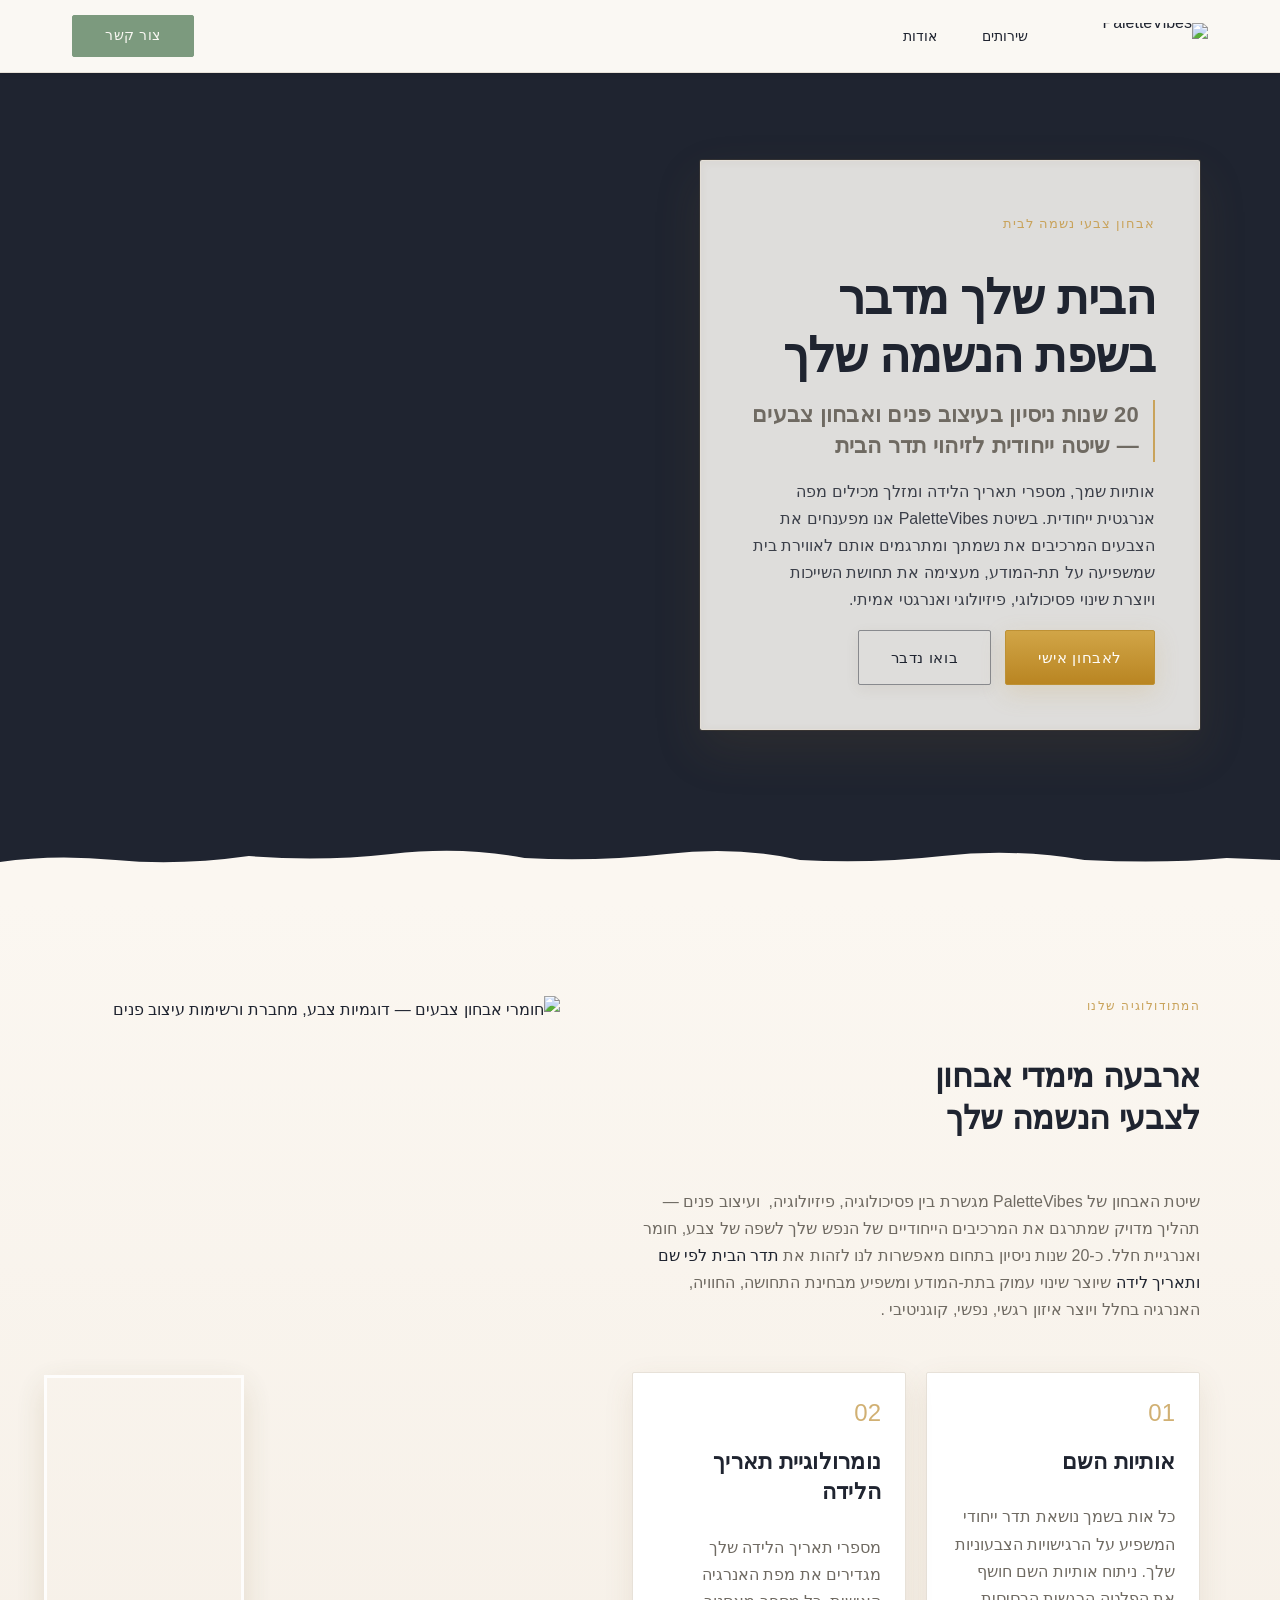
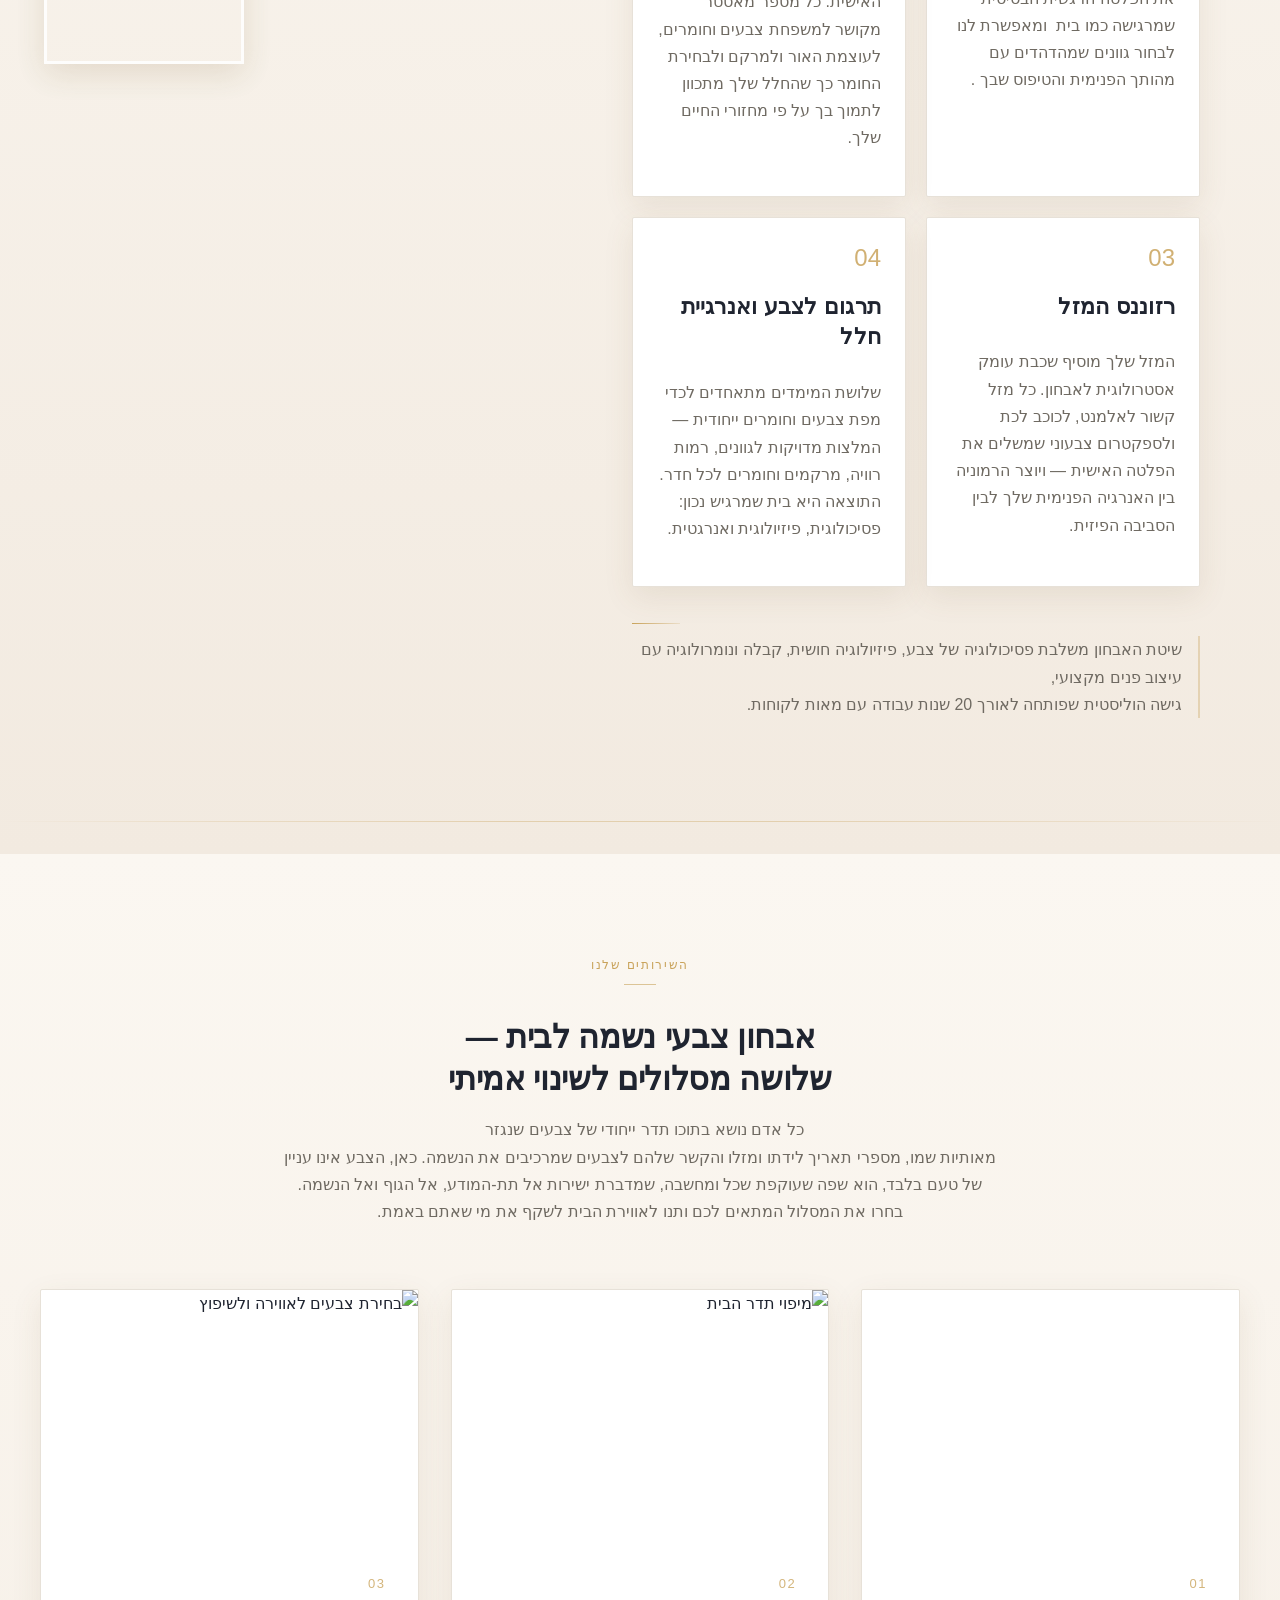
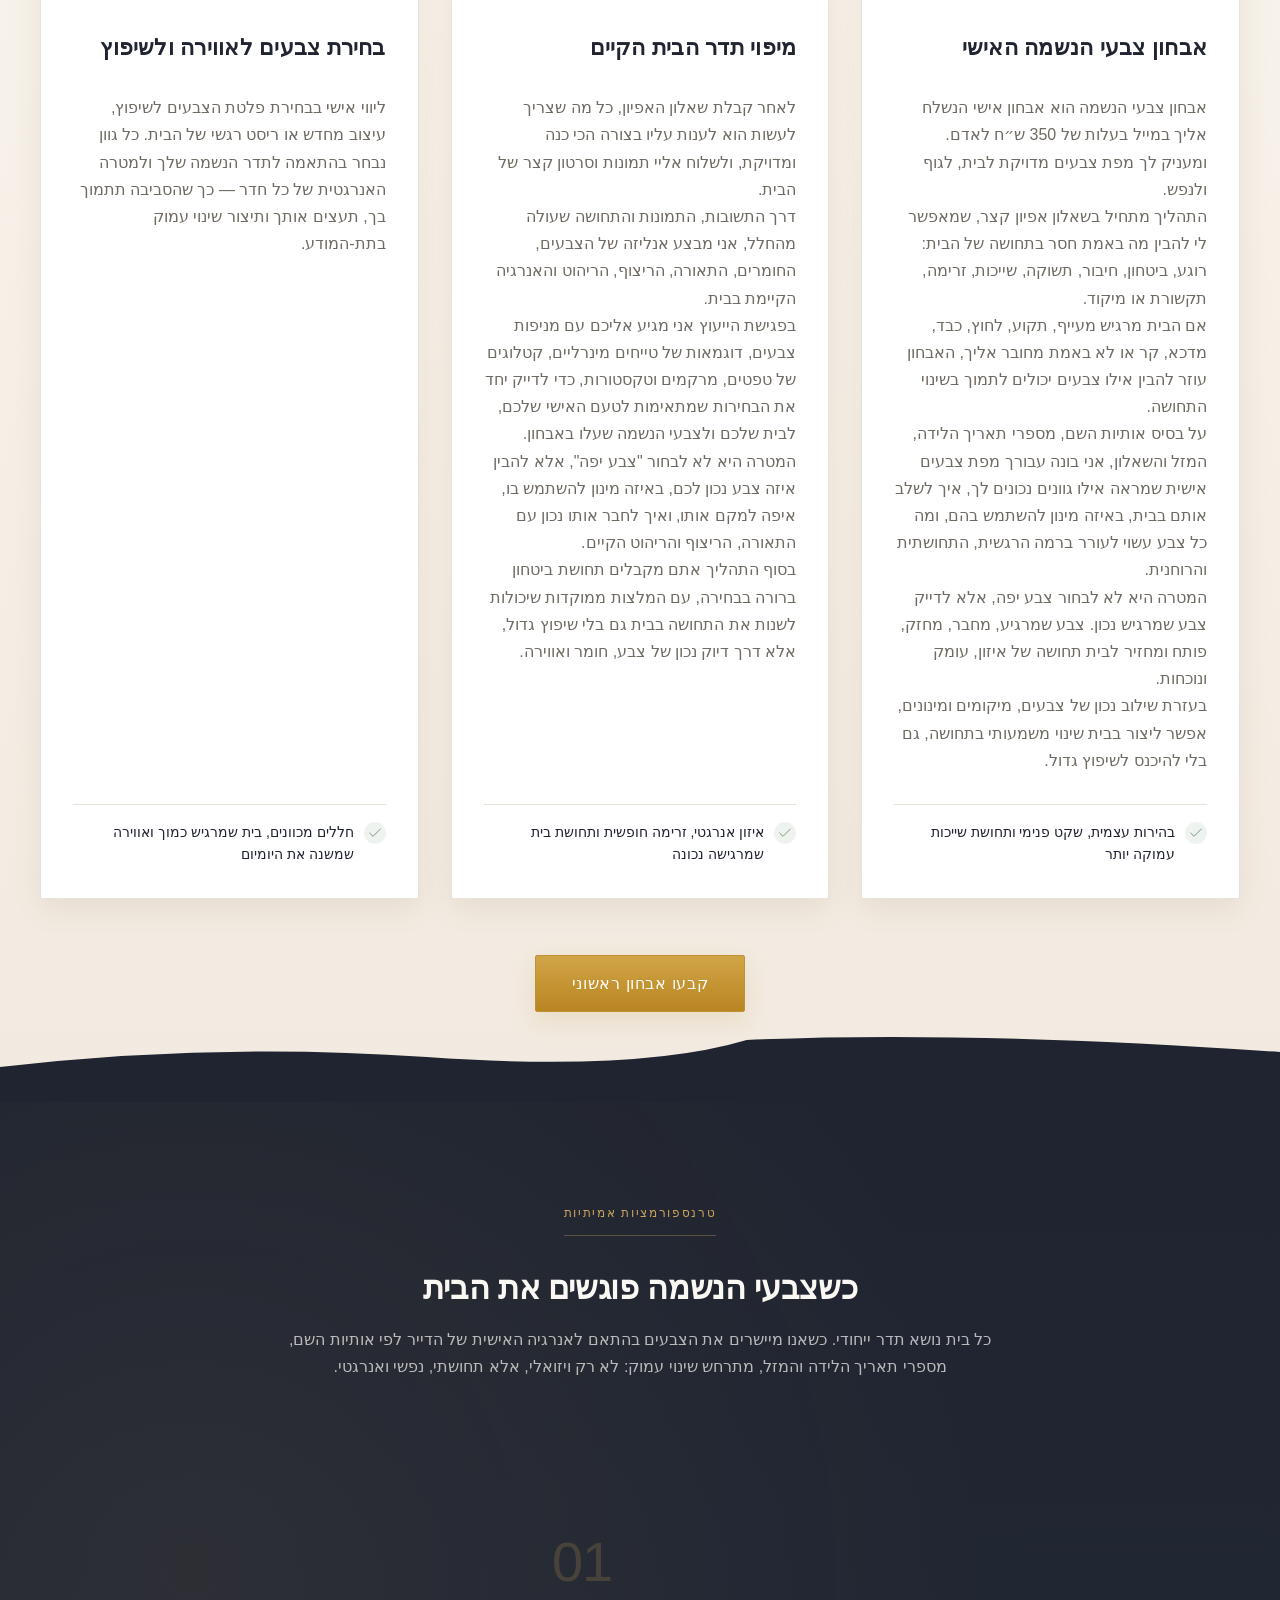
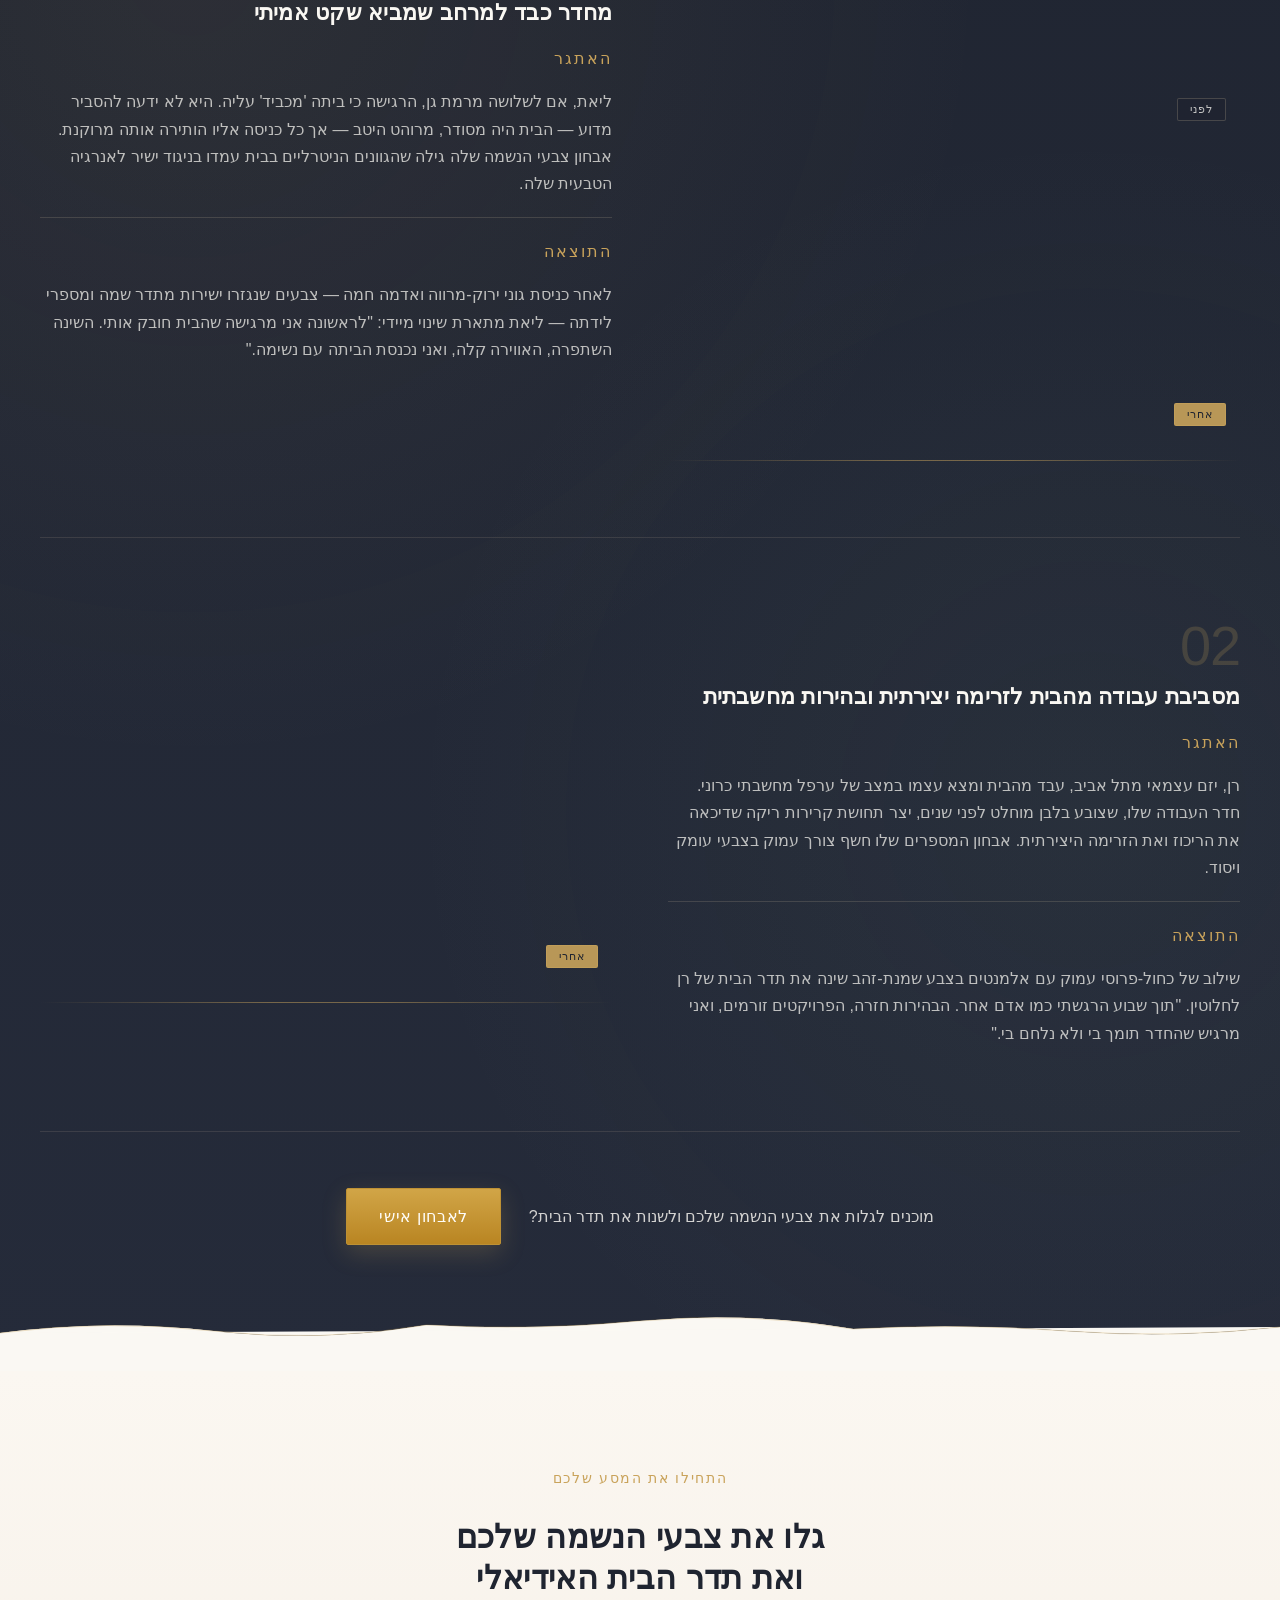
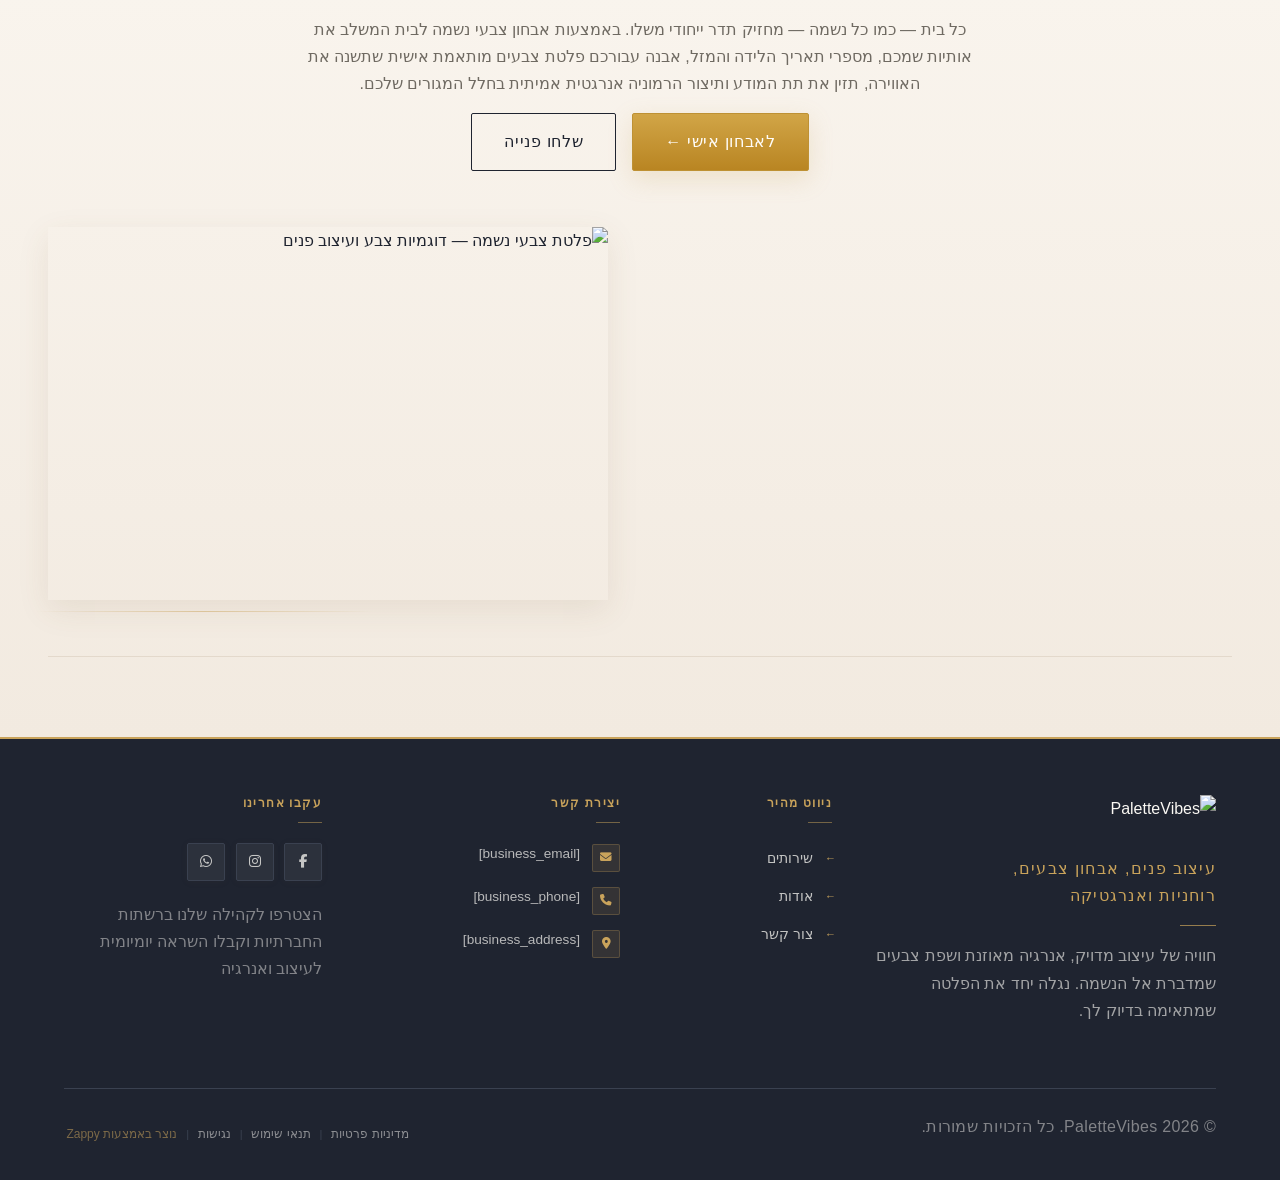
==== index.html @ 7ff18c98 "Incremental sync: 1 page(s) — update_image" ====
<!DOCTYPE html>
<html lang="he" dir="rtl">
<head>
    <meta charset="UTF-8">
    <meta name="viewport" content="width=device-width, initial-scale=1.0">
    <meta name="robots" content="index, follow">
    <title>אבחון צבעי נשמה לבית — PaletteVibes</title>
    <meta name="description" content="אבחון צבעי נשמה לבית לפי שם, תאריך לידה ומזל — שיטה ייחודית המשלבת רוחניות, אנרגטיקה ועיצוב פנים. שנה את תדר ביתך היום.">
    <meta name="keywords" content="אבחון צבעי נשמה לבית, עיצוב פנים לפי אנרגיה וצבעים, תדר הבית לפי שם ותאריך לידה, השפעת צבעים על האנרגיה בבית">
    
    <!-- Zappy Analytics -->
<script>
(function() {
  'use strict';
  
  // Configuration
  var config = {
    websiteId: 'c6f963eb-a542-43d1-9168-60a674cd0c1e',
    apiUrl: 'https://api.zappy5.com/api/analytics/track',
    sessionDuration: 30 * 60 * 1000, // 30 minutes
    visitorDuration: 30 * 24 * 60 * 60 * 1000, // 30 days
    trackPageViews: true,
    trackClicks: true,
    trackFormSubmissions: true
  };
  
  // Generate or retrieve persistent visitor ID (30 days)
  function getVisitorId() {
    var visitorKey = 'zappy_visitor_' + config.websiteId;
    var visitor = null;
    
    try {
      visitor = localStorage.getItem(visitorKey);
      if (visitor) {
        var visitorData = JSON.parse(visitor);
        var now = Date.now();
        
        // Check if visitor ID is still valid (30 days)
        if (now - visitorData.created < config.visitorDuration) {
          // Update last seen timestamp
          visitorData.lastSeen = now;
          localStorage.setItem(visitorKey, JSON.stringify(visitorData));
          return visitorData.id;
        }
      }
    } catch (e) {
      console.warn('Zappy Analytics: LocalStorage not available');
    }
    
    // Generate new visitor ID
    var newVisitorId = 'zv_' + Date.now() + '_' + Math.random().toString(36).substr(2, 9);
    
    try {
      localStorage.setItem(visitorKey, JSON.stringify({
        id: newVisitorId,
        created: Date.now(),
        lastSeen: Date.now()
      }));
    } catch (e) {
      // Continue without local storage
    }
    
    return newVisitorId;
  }
  
  // Generate or retrieve session ID (30 minutes)
  function getSessionId() {
    var sessionKey = 'zappy_session_' + config.websiteId;
    var session = null;
    
    try {
      session = sessionStorage.getItem(sessionKey);
      if (session) {
        var sessionData = JSON.parse(session);
        var now = Date.now();
        
        // Check if session is still valid
        if (now - sessionData.timestamp < config.sessionDuration) {
          // Update timestamp
          sessionData.timestamp = now;
          sessionStorage.setItem(sessionKey, JSON.stringify(sessionData));
          return sessionData.id;
        }
      }
    } catch (e) {
      console.warn('Zappy Analytics: SessionStorage not available');
    }
    
    // Generate new session ID
    var newSessionId = 'zs_' + Date.now() + '_' + Math.random().toString(36).substr(2, 9);
    
    try {
      sessionStorage.setItem(sessionKey, JSON.stringify({
        id: newSessionId,
        timestamp: Date.now()
      }));
    } catch (e) {
      // Continue without session storage
    }
    
    return newSessionId;
  }
  
  var visitorId = getVisitorId();
  var sessionId = getSessionId();
  
  // Track an event
  function trackEvent(eventType, data) {
    data = data || {};
    
    var eventData = {
      website_id: config.websiteId,
      event_type: eventType,
      page_path: window.location.pathname,
      referrer: document.referrer || 'direct',
      visitor_id: visitorId,
      session_id: sessionId,
      metadata: data
    };
    
    // Use sendBeacon if available (better for page unload events)
    if (navigator.sendBeacon) {
      var blob = new Blob([JSON.stringify(eventData)], { type: 'application/json' });
      navigator.sendBeacon(config.apiUrl, blob);
    } else {
      // Fallback to fetch
      fetch(config.apiUrl, {
        method: 'POST',
        headers: {
          'Content-Type': 'application/json'
        },
        body: JSON.stringify(eventData),
        keepalive: true
      }).catch(function(error) {
        console.warn('Zappy Analytics: Failed to track event', error);
      });
    }
  }
  
  // Track page view
  if (config.trackPageViews) {
    trackEvent('pageview', {
      title: document.title,
      url: window.location.href
    });
  }
  
  // Track clicks on important elements
  if (config.trackClicks) {
    document.addEventListener('click', function(e) {
      var target = e.target;
      
      // Track button clicks (counted as actions)
      if (target.tagName === 'BUTTON' || target.closest('button')) {
        var button = target.tagName === 'BUTTON' ? target : target.closest('button');
        trackEvent('click', {
          element: 'button',
          text: button.textContent.trim().substring(0, 100),
          id: button.id || null,
          class: button.className || null
        });
      }
      
      // Track link clicks (navigation - not counted as actions)
      else if (target.tagName === 'A' || target.closest('a')) {
        var link = target.tagName === 'A' ? target : target.closest('a');
        trackEvent('navigation', {
          element: 'link',
          text: link.textContent.trim().substring(0, 100),
          href: link.href,
          external: link.hostname !== window.location.hostname
        });
      }
    }, true);
  }
  
  // Track form submissions
  if (config.trackFormSubmissions) {
    document.addEventListener('submit', function(e) {
      var form = e.target;
      
      trackEvent('form_submit', {
        form_id: form.id || null,
        form_name: form.name || null,
        form_action: form.action || null,
        form_method: form.method || 'GET'
      });
    }, true);
  }
  
  // Track time on page (send on page unload)
  var pageLoadTime = Date.now();
  
  window.addEventListener('beforeunload', function() {
    var timeOnPage = Math.floor((Date.now() - pageLoadTime) / 1000); // in seconds
    
    trackEvent('page_unload', {
      time_on_page: timeOnPage,
      page_path: window.location.pathname
    });
  });
  
  // Expose tracking function globally for custom events
  window.zappyAnalytics = {
    track: trackEvent,
    getVisitorId: function() { return visitorId; },
    getSessionId: function() { return sessionId; }
  };
  
})();
</script>
<!-- End Zappy Analytics -->
    <meta property="og:title" content="אבחון צבעי נשמה לבית — PaletteVibes">
    <meta property="og:description" content="אבחון צבעי נשמה לבית לפי שם, תאריך לידה ומזל — שיטה ייחודית המשלבת רוחניות, אנרגטיקה ועיצוב פנים. שנה את תדר ביתך היום.">
    <meta name="twitter:card" content="summary_large_image">
    <meta name="twitter:title" content="אבחון צבעי נשמה לבית — PaletteVibes">
    <meta name="twitter:description" content="אבחון צבעי נשמה לבית לפי שם, תאריך לידה ומזל — שיטה ייחודית המשלבת רוחניות, אנרגטיקה ועיצוב פנים. שנה את תדר ביתך היום.">
    <meta property="og:type" content="website">
  <meta property="og:locale" content="he_IL">
  
  
  
  
  
  <link rel="stylesheet" href="https://cdnjs.cloudflare.com/ajax/libs/font-awesome/6.4.0/css/all.min.css">

    <!-- Favicons -->
    <link rel="icon" type="image/x-icon" href="/assets/favicon.ico">
    <link rel="icon" type="image/png" sizes="16x16" href="/assets/favicon-16x16.png">
    <link rel="icon" type="image/png" sizes="32x32" href="/assets/favicon-32x32.png">
    <link rel="icon" type="image/png" sizes="48x48" href="/assets/favicon-48x48.png">
    <link rel="icon" type="image/png" sizes="192x192" href="/assets/favicon-192x192.png">
    <link rel="icon" type="image/png" sizes="512x512" href="/assets/favicon-512x512.png">
    <link rel="apple-touch-icon" href="/assets/apple-touch-icon.png">
    <!-- Cookie Consent -->
    <link rel="stylesheet" href="https://cdn.jsdelivr.net/npm/vanilla-cookieconsent@3/dist/cookieconsent.css">
    <script src="https://cdn.jsdelivr.net/npm/vanilla-cookieconsent@3/dist/cookieconsent.umd.js"></script>
    <!-- Mickidum Accessibility Toolbar -->
    <script src="https://cdn.jsdelivr.net/gh/mickidum/acc_toolbar/acctoolbar/acctoolbar.min.js"></script>
    <link rel="stylesheet" href="/styles.css">

    <style id="zappy-dropdown-submenu-styles">
      /* ========== DESKTOP DROPDOWN SUBMENU STYLES ========== */
      /* Base styles for dropdown submenus - parent must be positioned */
      .nav-menu li:has(.sub-menu), nav li:has(.sub-menu), .navbar li:has(.sub-menu), #navMenu li:has(.sub-menu) { position: relative; }
      /* Submenu base - hidden by default */
      .nav-menu .sub-menu, nav .sub-menu, .navbar .sub-menu, #navMenu .sub-menu { display: block !important; position: absolute !important; top: 100%; left: 0; min-width: 220px; background: white; border-radius: 8px; box-shadow: 0 8px 25px rgba(0,0,0,0.15); padding: 8px 0; opacity: 0; visibility: hidden; transform: translateY(10px); transition: all 0.3s ease; z-index: 1000; list-style: none; pointer-events: none; }
      /* CRITICAL: Desktop hover styles to show dropdown */
      .nav-menu li:hover > .sub-menu, nav li:hover > .sub-menu, .navbar li:hover > .sub-menu, #navMenu li:hover > .sub-menu { opacity: 1 !important; visibility: visible !important; transform: translateY(0) !important; pointer-events: auto !important; }
      /* Submenu item styling */
      .sub-menu li { list-style: none; margin: 0; padding: 0; }
      .sub-menu a { display: block !important; padding: 10px 16px !important; color: var(--text-dark, #333) !important; font-weight: 500; text-decoration: none; white-space: nowrap; transition: background-color 0.2s; }
      .sub-menu .zappy-nav-child > a { padding-left: 28px !important; font-size: 0.9em !important; opacity: 0.85 !important; }
      [dir="rtl"] .sub-menu .zappy-nav-child > a, html[lang="he"] .sub-menu .zappy-nav-child > a, html[lang="ar"] .sub-menu .zappy-nav-child > a { padding-left: 10px !important; padding-right: 28px !important; }
      .sub-menu .zappy-nav-parent > a { font-weight: 600 !important; }
      .sub-menu a:hover { background-color: #f5f5f5; }
      /* RTL (Hebrew/Arabic) dropdown positioning */
      [dir="rtl"] .nav-menu .sub-menu, [dir="rtl"] nav .sub-menu, [dir="rtl"] .navbar .sub-menu, html[lang="he"] .nav-menu .sub-menu, html[lang="he"] nav .sub-menu, html[lang="he"] .navbar .sub-menu, html[lang="ar"] .nav-menu .sub-menu, html[lang="ar"] nav .sub-menu, html[lang="ar"] .navbar .sub-menu { left: auto !important; right: 0 !important; }
      /* Hide empty dropdown menus (exclude catalog sub-menus that use <a> children instead of <li>) */
      .sub-menu:empty, .sub-menu:not(:has(li:not(.zappy-hidden-menu-item))):not(:has(> a)), .sub-menu:not(:has(li)):not(:has(> a)) { display: none !important; opacity: 0 !important; visibility: hidden !important; pointer-events: none !important; }
      /* Desktop: show submenu on Menu Group hover */
      li:has(.menu-group-title):hover > .sub-menu { opacity: 1 !important; visibility: visible !important; transform: translateY(0) !important; pointer-events: auto !important; }
      /* Menu Group title styling */
      .nav-menu > li > .menu-group-title, #navMenu > li > .menu-group-title { display: inline-block; padding: 0.5rem 1rem; cursor: default; user-select: none; }
      
      /* ========== MOBILE SUBMENU STYLES ========== */
      @media (max-width: 768px) {
        .nav-menu .sub-menu, nav .sub-menu, .navbar .sub-menu, #navMenu .sub-menu { position: static !important; transform: none !important; box-shadow: none !important; background: transparent !important; max-height: 0; overflow: hidden; opacity: 0; visibility: hidden; transition: max-height 0.3s ease, opacity 0.3s ease; padding: 0 !important; border-radius: 0 !important; }
        .navbar .sub-menu.mobile-expanded, .nav-menu .sub-menu.mobile-expanded, #navMenu .sub-menu.mobile-expanded { max-height: none !important; overflow-y: visible !important; opacity: 1 !important; visibility: visible !important; padding: 8px 0 8px 16px !important; }
        [dir="rtl"] .sub-menu.mobile-expanded, html[lang="he"] .sub-menu.mobile-expanded { padding: 8px 16px 8px 0 !important; }
        /* Disable hover behavior on mobile */
        .nav-menu li:hover > .sub-menu, nav li:hover > .sub-menu, .navbar li:hover > .sub-menu, #navMenu li:hover > .sub-menu { opacity: 0; visibility: hidden; pointer-events: none; }
        .nav-menu li > .sub-menu.mobile-expanded, nav li > .sub-menu.mobile-expanded, .navbar li > .sub-menu.mobile-expanded, #navMenu li > .sub-menu.mobile-expanded { opacity: 1 !important; visibility: visible !important; pointer-events: auto !important; }
        .nav-menu li:has(.sub-menu), nav li:has(.sub-menu), .navbar li:has(.sub-menu), #navMenu li:has(.sub-menu) { display: flex !important; flex-wrap: wrap !important; align-items: center !important; position: relative !important; min-height: 44px !important; }
        .nav-menu li:has(.sub-menu) > a, nav li:has(.sub-menu) > a, .navbar li:has(.sub-menu) > a, #navMenu li:has(.sub-menu) > a { flex: 1 !important; min-width: 0 !important; }
        .nav-menu li:has(.sub-menu) > .menu-group-title, nav li:has(.sub-menu) > .menu-group-title, .navbar li:has(.sub-menu) > .menu-group-title, #navMenu li:has(.sub-menu) > .menu-group-title { flex: 1 !important; min-width: 0 !important; padding: 0 !important; line-height: inherit !important; }
        .nav-menu li:has(.sub-menu) > .sub-menu, nav li:has(.sub-menu) > .sub-menu, .navbar li:has(.sub-menu) > .sub-menu, #navMenu li:has(.sub-menu) > .sub-menu { flex-basis: 100% !important; width: 100% !important; }
        .nav-menu li:has(.sub-menu) > a [class*="chevron"], .nav-menu li:has(.sub-menu) > a [class*="arrow"], .nav-menu li:has(.sub-menu) > a .fa-chevron-down, .nav-menu li:has(.sub-menu) > a .fa-angle-down, nav li:has(.sub-menu) > a [class*="chevron"], nav li:has(.sub-menu) > a [class*="arrow"], #navMenu li:has(.sub-menu) > a [class*="chevron"], #navMenu li:has(.sub-menu) > a [class*="arrow"] { display: none !important; visibility: hidden !important; }
        .mobile-submenu-toggle { display: flex !important; align-items: center !important; justify-content: center !important; width: 44px !important; height: auto !important; background: transparent !important; border: none !important; cursor: pointer !important; color: var(--text-dark) !important; position: static !important; flex-shrink: 0 !important; align-self: stretch !important; z-index: 2 !important; padding: 0 !important; margin: 0 !important; }
        .mobile-submenu-toggle::after { content: '' !important; width: 0 !important; height: 0 !important; border-left: 6px solid transparent !important; border-right: 6px solid transparent !important; border-top: 7px solid currentColor !important; transition: transform 0.3s ease !important; }
        .mobile-submenu-toggle.expanded::after { transform: rotate(180deg) !important; }
        .sub-menu a { padding: 10px 0 !important; display: block !important; color: var(--text-dark) !important; white-space: normal !important; }
        .sub-menu .zappy-nav-child > a { padding-left: 28px !important; font-size: 0.9em !important; opacity: 0.85 !important; }
        [dir="rtl"] .sub-menu .zappy-nav-child > a, html[lang="he"] .sub-menu .zappy-nav-child > a, html[lang="ar"] .sub-menu .zappy-nav-child > a { padding-left: 0 !important; padding-right: 28px !important; }
        .sub-menu .zappy-nav-parent > a { font-weight: 600 !important; }
        .nav-menu.active, #navMenu.active { max-width: 100vw !important; overflow-x: hidden !important; box-sizing: border-box !important; }
        .navbar .sub-menu li a, nav.navbar .sub-menu li a, .zappy-products-dropdown .sub-menu a { color: var(--text-dark) !important; }
      }
      @media (min-width: 769px) { .mobile-submenu-toggle { display: none !important; } }
    </style>

    <style id="mobile-lang-menu-deployed-css">
    @media (max-width: 768px) {
      .lang-switcher,
      .nav-cta-container .lang-switcher,
      .nav-container .lang-switcher,
      .navbar .lang-switcher,
      .navbar .nav-cta-container .lang-switcher,
      .nav-icons-left .lang-switcher,
      .nav-ecommerce-icons .lang-switcher { display: none !important; }
      .mobile-lang-menu { width: 100%; border-top: 1px solid rgba(128,128,128,0.2); padding: 8px 0 0 0; margin-top: 8px; }
      .mobile-lang-toggle { display: flex !important; align-items: center; justify-content: space-between; width: 100%; padding: 12px 16px; background: none; border: none; cursor: pointer; font-size: 15px; color: inherit; font-family: inherit; }
      .mobile-lang-toggle::after { content: ''; display: inline-block; width: 8px; height: 8px; border-right: 2px solid currentColor; border-bottom: 2px solid currentColor; transform: rotate(45deg); transition: transform 0.3s ease; margin-left: 8px; }
      .mobile-lang-toggle.expanded::after { transform: rotate(-135deg); }
      .mobile-lang-options { max-height: 0; overflow: hidden; transition: max-height 0.3s ease; }
      .mobile-lang-options.expanded { max-height: 300px; }
      .mobile-lang-option { display: flex !important; align-items: center; gap: 10px; padding: 10px 24px; text-decoration: none; color: inherit; font-size: 14px; font-family: inherit; }
      .mobile-lang-option:hover { background: rgba(128,128,128,0.1); }
      .mobile-lang-option.active { font-weight: 600; opacity: 0.7; pointer-events: none; }
      .mobile-lang-option img { width: 20px; height: 20px; border-radius: 50%; }
    }
    @media (min-width: 769px) {
      .mobile-lang-menu { display: none !important; }
    }
    </style>

    <style id="zappy-widget-visibility">
      #mic-access-tool-general-button, .mic-access-tool-general-button,
      #mic-init-access-tool .mic-access-tool-general-button, #mic-init-access-tool #mic-access-tool-general-button,
      ._access-icon, #mic-access-tool-box, .mic-access-tool-box,
      #mic-init-access-tool #mic-access-tool-box, div[id*="mic-access-tool-box"], ._access-menu {
        display: none !important; visibility: hidden !important; opacity: 0 !important; pointer-events: none !important;
      }
    </style>
</head>
<body>

  <nav class="navbar" dir="rtl">
  <button class="mobile-toggle" id="mobileToggle" aria-label="Menu">
    <svg class="hamburger-icon" width="24" height="24" viewBox="0 0 24 24" fill="none">
      <path d="M3 12h18M3 6h18M3 18h18" stroke="currentColor" stroke-width="2" stroke-linecap="round"></path>
    </svg>
    <svg class="close-icon" width="24" height="24" viewBox="0 0 24 24" fill="none" style="display: none;">
      <path d="M18 6L6 18M6 6l12 12" stroke="currentColor" stroke-width="2" stroke-linecap="round"></path>
    </svg>
  </button>

  <button class="phone-header-btn" data-phone="[business_phone]" aria-label="Call">
    <svg width="20" height="20" viewBox="0 0 24 24" fill="currentColor">
      <path d="M22 16.92v3a2 2 0 0 1-2.18 2 19.79 19.79 0 0 1-8.63-3.07 19.5 19.5 0 0 1-6-6 19.79 19.79 0 0 1-3.07-8.67A2 2 0 0 1 4.11 2h3a2 2 0 0 1 2 1.72 12.84 12.84 0 0 0 .7 2.81 2 2 0 0 1-.45 2.11L8.09 9.91a16 16 0 0 0 6 6l1.27-1.27a2 2 0 0 1 2.11-.45 12.84 12.84 0 0 0 2.81.7A2 2 0 0 1 22 16.92z"></path>
    </svg>
  </button>

  <div class="nav-container">
    <div class="nav-right-group"><div class="nav-brand">
      <a href="/" class="logo-link">
        <img class="logo" data-placeholder="logo" data-context="business logo" width="160" height="40" src="/assets/business-logo.webp" alt="PaletteVibes">
      </a>
    </div><ul class="nav-menu" id="navMenu"><li><a href="/services">שירותים</a></li><li><a href="/about">אודות</a></li></ul></div>

    

    <div class="nav-cta-container">
      <a href="/contact" class="nav-cta-btn">צור קשר</a>
    </div>
  </div>
</nav>
<script>

// Navbar Mobile Menu Toggle and Contrast Fix
(function() {
  // Use 'load' event instead of 'DOMContentLoaded' to ensure we run AFTER all other scripts
  window.addEventListener('load', function() {
    
    // FIX MOBILE BUTTON CONTRAST
    // Detect navbar background color and apply contrasting color to mobile buttons
    const navbar = document.querySelector('.navbar, nav, header');
    if (!navbar) {
      console.log('[Navbar] Navbar element not found');
      return;
    }
    
    // DECLARE VARIABLES EARLY to avoid Temporal Dead Zone errors
    // These are used in multiple places below
    let mobileToggle = document.getElementById('mobileToggle') ||
                       document.querySelector('.mobile-toggle') ||
                       document.querySelector('.hamburger') ||
                       document.querySelector('.hamburger-menu') ||
                       document.querySelector('.menu-toggle') ||
                       document.querySelector('.burger-menu') ||
                       document.querySelector('[aria-label="Menu"]') ||
                       document.querySelector('[aria-label="תפריט"]');
    
    const phoneBtn = document.querySelector('.phone-header-btn');
    
    const computedStyle = window.getComputedStyle(navbar);
    let bgColor = computedStyle.backgroundColor;
    
    console.log('[Navbar] Initial navbar background:', bgColor);
    
    // Check if background is transparent or rgba with 0 alpha
    const isTransparent = bgColor === 'transparent' || 
                         bgColor === 'rgba(0, 0, 0, 0)' ||
                         (bgColor.startsWith('rgba') && bgColor.includes(', 0)'));
    
    if (isTransparent) {
      // Check for background-image or gradient
      const bgImage = computedStyle.backgroundImage;
      if (bgImage && bgImage !== 'none') {
        console.log('[Navbar] Navbar has background image/gradient, using dark text');
        bgColor = 'rgb(240, 240, 240)'; // Assume light background
      } else {
        // Transparent navbar - check body background
        const bodyBg = window.getComputedStyle(document.body).backgroundColor;
        console.log('[Navbar] Navbar transparent, using body background:', bodyBg);
        bgColor = bodyBg;
      }
    }
    
    // Calculate luminance to determine if background is light or dark
    const rgb = bgColor.match(/\d+/g);
    if (rgb && rgb.length >= 3) {
      const r = parseInt(rgb[0]);
      const g = parseInt(rgb[1]);
      const b = parseInt(rgb[2]);
      const luminance = (0.299 * r + 0.587 * g + 0.114 * b) / 255;
      
      // Mobile button colors are set by Claude's AI-generated CSS (same as .nav-menu a)
      // No dynamic color overrides needed - colors come from the generated navbar CSS
      console.log('[Navbar] Mobile button colors preserved from Claude CSS (luminance:', luminance.toFixed(2) + ')');
      
      // FIX ICON SIZES - Ensure SVGs are properly sized and visible
      // INJECT CRITICAL CSS TO OVERRIDE ANY CONFLICTING RULES
      const criticalCSS = document.createElement('style');
      criticalCSS.id = 'zappy-mobile-nav-fix';
      const htmlLang = document.documentElement.lang || 'en';
      const htmlDir = document.documentElement.dir || 'ltr';
      // Check both dir attribute AND lang for RTL detection
      // dir="rtl" is the most reliable indicator
      const isRTL = htmlDir === 'rtl' || htmlLang === 'he' || htmlLang === 'ar';
      
      criticalCSS.textContent = `
        /* Hide mobile buttons on desktop, show only on mobile */
        @media (min-width: 769px) {
          .mobile-toggle,
          .phone-header-btn {
            display: none !important;
          }
        }
        
        /* Show and position mobile buttons correctly on mobile */
        @media (max-width: 768px) {
          .mobile-toggle,
          .phone-header-btn {
            position: absolute !important;
            top: 50% !important;
            transform: translateY(-50%) !important;
            z-index: 1001 !important;
            display: flex !important;
            align-items: center !important;
            justify-content: center !important;
            width: 36px !important;
            height: 36px !important;
            border-radius: 50% !important;
            border: none !important;
            cursor: pointer !important;
            padding: 6px !important;
            background: none !important;
            color: var(--nav-text, var(--text-dark)) !important;
          }
          
          /* LTR positioning (default): hamburger LEFT, phone RIGHT */
          html:not([dir="rtl"]):not([lang="he"]):not([lang="ar"]) .mobile-toggle,
          html[dir="ltr"] .mobile-toggle {
            left: 12px !important;
            right: auto !important;
          }
          html:not([dir="rtl"]):not([lang="he"]):not([lang="ar"]) .phone-header-btn,
          html[dir="ltr"] .phone-header-btn {
            right: 12px !important;
            left: auto !important;
          }
          
          /* RTL positioning: hamburger RIGHT, phone LEFT */
          html[dir="rtl"] .mobile-toggle,
          html[lang="he"] .mobile-toggle,
          html[lang="ar"] .mobile-toggle {
            right: 12px !important;
            left: auto !important;
          }
          html[dir="rtl"] .phone-header-btn,
          html[lang="he"] .phone-header-btn,
          html[lang="ar"] .phone-header-btn {
            left: 12px !important;
            right: auto !important;
          }
          
          /* CRITICAL: Ensure nav-container has min-height on mobile */
          /* All children are positioned absolutely/fixed on mobile, so height:auto collapses to 0 */
          .nav-container {
            min-height: 70px !important;
            position: relative !important;
          }
          
          /* Ensure SVG icons are properly sized and inherit color */
          .mobile-toggle svg,
          .phone-header-btn svg {
            width: 24px !important;
            height: 24px !important;
            /* Don't force display - let JavaScript control hamburger/close toggle */
          }
          
          /* Reset nav-cta-container on mobile - remove desktop box-shadow/padding */
          /* that creates a visible ghost box when CTA button is hidden */
          .nav-cta-container {
            box-shadow: none !important;
            padding: 0 !important;
          }
          
          /* Hide nav-cta-container entirely on mobile when there's no lang-switcher */
          /* (only the CTA button is inside, and it's hidden on mobile) */
          .nav-cta-container:not(:has(.lang-switcher)) {
            display: none !important;
          }
          
          /* CRITICAL: Prevent hero image fade gradient from bleeding over headline text */
          /* The .image-fade-gradient has bottom: -30px (extends below parent) */
          /* On mobile stacked layout, this overlaps the h1 text below the image */
          .hero-image-column {
            overflow: hidden !important;
          }
          .image-fade-gradient {
            bottom: 0 !important;
          }
          
          /* Hide desktop language switcher on mobile - hamburger menu handles it */
          /* High specificity to override stored CSS */
          .lang-switcher,
          .nav-cta-container .lang-switcher,
          .nav-container .lang-switcher,
          .navbar .lang-switcher,
          .navbar .nav-cta-container .lang-switcher {
            display: none !important;
          }
        }
      `;
      
      // Remove existing fix if present and inject new one
      const existing = document.getElementById('zappy-mobile-nav-fix');
      if (existing) existing.remove();
      document.head.appendChild(criticalCSS);
      
      console.log('[Navbar] Critical CSS injected for mobile nav positioning');
      
      // ONLY apply inline positioning styles on mobile viewport
      // On desktop, the CSS handles hiding these buttons with display: none
      // Inline styles were breaking desktop layout by overriding CSS
      const isMobileViewport = window.innerWidth <= 768;
      
      if (mobileToggle) {
        // Icon sizing applies to all viewports for consistency
        const hamburgerIcon = mobileToggle.querySelector('.hamburger-icon');
        const closeIcon = mobileToggle.querySelector('.close-icon');
        
        if (hamburgerIcon) {
          hamburgerIcon.style.setProperty('width', '24px', 'important');
          hamburgerIcon.style.setProperty('height', '24px', 'important');
          hamburgerIcon.style.setProperty('display', 'block', 'important'); // Show hamburger by default
        }
        if (closeIcon) {
          closeIcon.style.setProperty('width', '24px', 'important');
          closeIcon.style.setProperty('height', '24px', 'important');
          closeIcon.style.setProperty('display', 'none', 'important'); // Hide close icon by default
        }
        
        // ONLY set positioning inline styles on mobile
        if (isMobileViewport) {
          mobileToggle.style.setProperty('position', 'absolute', 'important');
          mobileToggle.style.setProperty('top', '50%', 'important');
          mobileToggle.style.setProperty('transform', 'translateY(-50%)', 'important');
          mobileToggle.style.setProperty('z-index', '1001', 'important');
          
          // Clear any inline left/right so CSS can take over based on html[dir]
          mobileToggle.style.removeProperty('left');
          mobileToggle.style.removeProperty('right');
          
          console.log('[Navbar] Mobile toggle positioning applied (mobile viewport)');
        } else {
          // On desktop, clear any positioning styles to let CSS handle it
          mobileToggle.style.removeProperty('position');
          mobileToggle.style.removeProperty('top');
          mobileToggle.style.removeProperty('transform');
          mobileToggle.style.removeProperty('z-index');
          mobileToggle.style.removeProperty('left');
          mobileToggle.style.removeProperty('right');
          console.log('[Navbar] Desktop viewport - cleared mobile toggle inline positioning');
        }
      }
      
      if (phoneBtn) {
        // Icon sizing applies to all viewports
        const phoneIcon = phoneBtn.querySelector('svg');
        if (phoneIcon) {
          phoneIcon.style.width = '24px';
          phoneIcon.style.height = '24px';
          phoneIcon.setAttribute('width', '24');
          phoneIcon.setAttribute('height', '24');
        }
        
        // ONLY set positioning inline styles on mobile
        if (isMobileViewport) {
          phoneBtn.style.setProperty('position', 'absolute', 'important');
          phoneBtn.style.setProperty('top', '50%', 'important');
          phoneBtn.style.setProperty('transform', 'translateY(-50%)', 'important');
          phoneBtn.style.setProperty('z-index', '1001', 'important');
          
          // Clear any inline left/right so CSS can take over based on html[dir]
          phoneBtn.style.removeProperty('left');
          phoneBtn.style.removeProperty('right');
          
          console.log('[Navbar] Phone button positioning applied (mobile viewport)');
        } else {
          // On desktop, clear any positioning styles to let CSS handle it
          phoneBtn.style.removeProperty('position');
          phoneBtn.style.removeProperty('top');
          phoneBtn.style.removeProperty('transform');
          phoneBtn.style.removeProperty('z-index');
          phoneBtn.style.removeProperty('left');
          phoneBtn.style.removeProperty('right');
          console.log('[Navbar] Desktop viewport - cleared phone button inline positioning');
        }
      }
    } else {
      console.log('[Navbar] Could not parse background color:', bgColor);
    }
    
    // MOBILE MENU TOGGLE
    // Re-query in case DOM changed (mobileToggle already declared at top of function)
    mobileToggle = document.getElementById('mobileToggle') ||
                   document.querySelector('.mobile-toggle') ||
                   document.querySelector('.hamburger') ||
                   document.querySelector('.hamburger-menu') ||
                   document.querySelector('.menu-toggle') ||
                   document.querySelector('.burger-menu') ||
                   document.querySelector('[aria-label="Menu"]') ||
                   document.querySelector('[aria-label="תפריט"]');
    
    // EXPANDED SEARCH: Find nav menu by ID or class
    const navMenu = document.getElementById('navMenu') ||
                  document.querySelector('.nav-menu') ||
                  document.querySelector('.nav-links') ||
                  document.querySelector('nav ul:not(.submenu)');
    
    if (!mobileToggle || !navMenu) {
      console.log('[Navbar] Mobile toggle or menu not found:', { toggle: !!mobileToggle, menu: !!navMenu });
      return;
    }
    
    // Ensure navMenu has ID for CSS targeting
    if (!navMenu.id) {
      navMenu.id = 'navMenu';
    }
    
    console.log('[Navbar] Initializing mobile menu...');
    
    // Remove any existing event listeners by cloning the button
    const newToggle = mobileToggle.cloneNode(true);
    mobileToggle.parentNode.replaceChild(newToggle, mobileToggle);
    
    // Toggle menu on button click - use newToggle now
    newToggle.addEventListener('click', function(e) {
      e.preventDefault();
      e.stopPropagation();
      
      const hamburgerIcon = this.querySelector('.hamburger-icon');
      const closeIcon = this.querySelector('.close-icon');
      const isActive = navMenu.classList.contains('active');
      
      if (isActive) {
        // Close menu
        navMenu.classList.remove('active');
        if (hamburgerIcon) hamburgerIcon.style.setProperty('display', 'block', 'important');
        if (closeIcon) closeIcon.style.setProperty('display', 'none', 'important');
        document.body.style.overflow = '';
        console.log('[Navbar] Menu closed');
      } else {
        // Open menu
        navMenu.classList.add('active');
        if (hamburgerIcon) hamburgerIcon.style.setProperty('display', 'none', 'important');
        if (closeIcon) closeIcon.style.setProperty('display', 'block', 'important');
        document.body.style.overflow = 'hidden';
        console.log('[Navbar] Menu opened');
      }
    });
    
    // Close menu when clicking nav links (but NOT dropdown toggles)
    const navLinks = navMenu.querySelectorAll('a');
    navLinks.forEach(function(link) {
      link.addEventListener('click', function() {
        // Don't close if it's a dropdown child (unless it's a real navigation link)
        if (this.getAttribute('href') === '#') return;
        
        const hamburgerIcon = newToggle.querySelector('.hamburger-icon');
        const closeIcon = newToggle.querySelector('.close-icon');
        
        navMenu.classList.remove('active');
        if (hamburgerIcon) hamburgerIcon.style.setProperty('display', 'block', 'important');
        if (closeIcon) closeIcon.style.setProperty('display', 'none', 'important');
        document.body.style.overflow = '';
        console.log('[Navbar] Menu closed (link clicked)');
      });
    });
    
    // DROPDOWN MENU TOGGLE (for mobile and touch devices)
    var dropdownToggles = navMenu.querySelectorAll('.dropdown-toggle');
    dropdownToggles.forEach(function(toggle) {
      toggle.addEventListener('click', function(e) {
        e.preventDefault();
        e.stopPropagation();
        var parent = this.closest('.nav-dropdown');
        if (!parent) return;
        
        // Close other open dropdowns at the same level
        var siblings = parent.parentNode.querySelectorAll('.nav-dropdown.open');
        siblings.forEach(function(sib) {
          if (sib !== parent) sib.classList.remove('open');
        });
        
        parent.classList.toggle('open');
        console.log('[Navbar] Dropdown toggled:', parent.classList.contains('open') ? 'open' : 'closed');
      });
    });
    
    // Close dropdowns when clicking outside
    document.addEventListener('click', function(e) {
      if (!e.target.closest('.nav-dropdown')) {
        var openDropdowns = document.querySelectorAll('.nav-dropdown.open');
        openDropdowns.forEach(function(dd) { dd.classList.remove('open'); });
      }
    });
    
    console.log('[Navbar] Dropdown handlers initialized for ' + dropdownToggles.length + ' dropdowns');
    
    // Phone button functionality (phoneBtn already declared at top of function)
    if (phoneBtn) {
      phoneBtn.addEventListener('click', function() {
        // Get phone number from placeholder in page or use default
        const phoneLinks = document.querySelectorAll('a[href^="tel:"]');
        const phoneNumber = phoneLinks.length > 0 
          ? phoneLinks[0].getAttribute('href').replace('tel:', '')
          : '[business_phone]';
        
        window.location.href = 'tel:' + phoneNumber;
        console.log('[Navbar] Phone button clicked');
      });
    }
    
    console.log('[Navbar] Mobile menu initialized successfully');
    
    // === WHATSAPP BUTTON VISIBILITY FIX ===
    // Ensure WhatsApp floating button is hidden on desktop and visible on mobile
    // IMPORTANT: Only target the floating button by its class, NOT generic wa.me links
    const handleWhatsAppVisibility = function() {
      const whatsappBtn = document.querySelector('.whatsapp-float');
      if (whatsappBtn) {
        const isDesktop = window.innerWidth >= 769;
        if (isDesktop) {
          whatsappBtn.style.setProperty('display', 'none', 'important');
          whatsappBtn.style.setProperty('visibility', 'hidden', 'important');
          whatsappBtn.style.setProperty('opacity', '0', 'important');
          whatsappBtn.style.setProperty('pointer-events', 'none', 'important');
          console.log('[WhatsApp] Button hidden on desktop');
        } else {
          whatsappBtn.style.removeProperty('display');
          whatsappBtn.style.removeProperty('visibility');
          whatsappBtn.style.removeProperty('opacity');
          whatsappBtn.style.removeProperty('pointer-events');
          console.log('[WhatsApp] Button visible on mobile');
        }
      }
    };
    
    // Run on load
    handleWhatsAppVisibility();
    
    // Run on resize with debouncing
    let resizeTimer;
    window.addEventListener('resize', function() {
      clearTimeout(resizeTimer);
      resizeTimer = setTimeout(handleWhatsAppVisibility, 100);
    });
  });
})();

</script>
  
  <main>
    <section class="index-hero-section" data-layout-spec="בית-hero" dir="rtl" data-hero-type="fullscreen-scrim" id="index-hero-section">
  <!-- Background Image -->
  <div class="index-hero-bg">
    <img data-hero-bg="true" data-placeholder="index-hero-image-1" data-context="Sunlit luxury interior design scene: a bright, airy living room with natural linen textures, sage green accents, scattered color swatches in warm muted tones, handwritten numerology notes on a wooden table, a small crystal, dried botanicals, and warm golden daylight streaming through sheer curtains — editorial, calm, premium mood" width="1440" height="900" src="/assets/site-index-hero-image-1.webp" alt="עיצוב פנים מואר עם טקסטורות טבעיות, דוגמיות צבע וכתבי יד של נומרולוגיה על שולחן עץ" data-hero-background="true" data-element-type="image" data-element-id="img-1777096989091-amtnel8cm">
  </div>

  <!-- Scrim overlay -->
  <div class="index-hero-scrim" aria-hidden="true"></div>

  <!-- Content card -->
  <div class="index-hero-container">
    <div class="index-hero-card">
      <p><span class="index-hero-eyebrow">אבחון צבעי נשמה לבית</span>
      </p><h1 class="index-hero-h1">הבית שלך מדבר<br>בשפת הנשמה שלך</h1>
      <h3 class="index-hero-h3">20 שנות ניסיון בעיצוב פנים ואבחון צבעים — שיטה ייחודית לזיהוי תדר הבית</h3>
      <p class="index-hero-body" style="">אותיות שמך, מספרי תאריך הלידה ומזלך מכילים מפה אנרגטית ייחודית. בשיטת PaletteVibes אנו מפענחים את הצבעים המרכיבים את נשמתך ומתרגמים אותם לאווירת בית שמשפיעה על תת-המודע, מעצימה את תחושת השייכות ויוצרת שינוי פסיכולוגי, פיזיולוגי ואנרגטי אמיתי.</p>
      <div class="index-hero-cta-row">
        <a href="#contact" class="index-hero-btn-primary" data-element-type="button" data-element-id="btn-1777096989087-u4dwz1pvy" data-native-element="true">לאבחון אישי</a>
        <a href="#about" class="index-hero-btn-secondary" data-element-type="button" data-element-id="btn-1777096989087-iz40vo2np" data-native-element="true">בואו נדבר</a>
      </div>
    </div>
  </div>

  <!-- Bottom divider: torn vellum arc -->
  <div class="index-hero-divider-wrapper">
    <svg data-no-icon-edit="true" aria-hidden="true" viewBox="0 0 1440 90" preserveAspectRatio="none" xmlns="http://www.w3.org/2000/svg">
      <path d="M0,90 L0,52 Q60,44 130,50 T280,46 Q360,52 440,44 T590,48 Q670,52 750,44 T900,50 Q980,54 1060,46 T1220,50 Q1310,54 1380,48 L1440,50 L1440,90 Z" fill="#FBF7F1"></path>
    </svg>
  </div>
</section>

<section class="index-methodology-section" data-layout-spec="בית-methodology" dir="rtl" id="index-methodology-section">
  <div class="index-methodology-container">

    <!-- Content Column -->
    <div class="index-methodology-content">
      <div class="index-methodology-label">המתודולוגיה שלנו</div>
      <h2 class="index-methodology-heading">ארבעה מימדי אבחון<br>לצבעי הנשמה שלך</h2>
      <p class="index-methodology-intro" style="">שיטת האבחון של PaletteVibes מגשרת בין פסיכולוגיה, פיזיולוגיה,&nbsp; ועיצוב פנים — תהליך מדויק שמתרגם את המרכיבים הייחודיים של הנפש שלך לשפה של צבע, חומר ואנרגיית חלל. כ-20 שנות ניסיון בתחום מאפשרות לנו לזהות את <em>תדר הבית לפי שם ותאריך לידה</em> שיוצר שינוי עמוק בתת-המודע ומשפיע מבחינת התחושה, החוויה, האנרגיה בחלל ויוצר איזון רגשי, נפשי, קוגניטיבי .</p>

      <!-- 2x2 Step Cards Grid -->
      <div class="index-methodology-grid">

        <article class="index-methodology-card" data-grid-item-index="0">
          <div class="index-methodology-card-num">01</div>
          <div class="index-methodology-card-body">
            <h3 class="index-methodology-card-title">אותיות השם</h3>
            <p style="">כל אות בשמך נושאת תדר ייחודי המשפיע על הרגישויות הצבעוניות שלך. ניתוח אותיות השם חושף את הפלטה הרגשית הבסיסית שמרגישה כמו בית&nbsp; ומאפשרת לנו לבחור גוונים שמהדהדים עם מהותך הפנימית והטיפוס שבך .</p>
          </div>
        </article>

        <article class="index-methodology-card" data-grid-item-index="1">
          <div class="index-methodology-card-num">02</div>
          <div class="index-methodology-card-body">
            <h3 class="index-methodology-card-title">נומרולוגיית תאריך הלידה</h3>
            <p style="">מספרי תאריך הלידה שלך מגדירים את מפת האנרגיה האישית. כל מספר מאסטר מקושר למשפחת צבעים וחומרים, לעוצמת האור ולמרקם ולבחירת החומר כך שהחלל שלך מתכוון לתמוך בך על פי מחזורי החיים שלך.</p>
          </div>
        </article>

        <article class="index-methodology-card" data-grid-item-index="2">
          <div class="index-methodology-card-num">03</div>
          <div class="index-methodology-card-body">
            <h3 class="index-methodology-card-title">רזוננס המזל</h3>
            <p>המזל שלך מוסיף שכבת עומק אסטרולוגית לאבחון. כל מזל קשור לאלמנט, לכוכב לכת ולספקטרום צבעוני שמשלים את הפלטה האישית — ויוצר הרמוניה בין האנרגיה הפנימית שלך לבין הסביבה הפיזית.</p>
          </div>
        </article>

        <article class="index-methodology-card" data-grid-item-index="3">
          <div class="index-methodology-card-num">04</div>
          <div class="index-methodology-card-body">
            <h3 class="index-methodology-card-title">תרגום לצבע ואנרגיית חלל</h3>
            <p style="">שלושת המימדים מתאחדים לכדי מפת צבעים וחומרים ייחודית — המלצות מדויקות לגוונים, רמות רוויה, מרקמים וחומרים לכל חדר. התוצאה היא בית שמרגיש נכון: פסיכולוגית, פיזיולוגית ואנרגטית.</p>
          </div>
        </article>

      </div>
      <!-- /grid -->

      <div class="index-methodology-credibility">
        <div class="index-methodology-credibility-line"></div>
        <p class="index-methodology-credibility-text" style="">שיטת האבחון משלבת פסיכולוגיה של צבע, פיזיולוגיה חושית, קבלה ונומרולוגיה עם עיצוב פנים מקצועי,&nbsp;<br>גישה הוליסטית שפותחה לאורך 20 שנות עבודה עם מאות לקוחות.</p>
      </div>
    </div>
    <!-- /content column -->

    <!-- Imagery Column -->
    <div class="index-methodology-imagery">
      <div class="index-methodology-main-image-wrap">
        <img data-placeholder="index-methodology-image-1" data-context="Flat lay of interior design materials on warm linen paper: paint chip swatches in earthy sage green, warm gold, dusty rose and cream tones, a handwritten notebook with color notes and numerology calculations, a wooden pencil, a brass compass, and small fabric swatches in natural textures — photographed in soft natural window light with a calm editorial aesthetic. No mystical symbols, purely tactile and real." width="520" height="680" src="/assets/site-index-methodology-image-1.webp" alt="חומרי אבחון צבעים — דוגמיות צבע, מחברת ורשימות עיצוב פנים" class="index-methodology-img-main" data-element-type="image" data-element-id="img-1777096989091-4tn5o0x99">
        <!-- Secondary tile peeks from bottom-end corner -->
        <div class="index-methodology-secondary-tile">
          <div data-zappy-zoom-wrapper="true" data-element-id="img-1777096989091-hjp0l0fup" data-element-type="image" data-zappy-zoom-wrapper-width="379px" data-zappy-zoom-wrapper-height="283px" data-zappy-zoom-wrapper-width-mode="px" style="position: relative !important; overflow: hidden !important; width: 379px !important; max-width: 100% !important; margin-left: auto !important; margin-right: auto !important; height: 283px !important; display: block !important;" data-zappy-zoom-clip="true" data-zappy-wrapper-margins-applied="true"><img data-placeholder="index-methodology-image-2" data-context="Close-up detail of an interior design mood board pinned to a cork board: small paint chips in muted sage and warm ivory, a hand-drawn floor plan sketch, and a strip of natural linen fabric swatch — warm afternoon light, editorial and tactile feel, no text overlays." width="220" height="180" src="/assets/site-index-methodology-image-2-1777098240482-4gy3pb.webp?v=1777098242154" alt="לוח השראה לעיצוב פנים עם דוגמיות צבע ומרקמים" class="index-methodology-img-secondary" data-element-type="image" data-element-id="img-1777096989091-hjp0l0fup" style="object-position: 50% 33% !important; object-fit: cover; display: block; border-radius: 8px; width: 100.061% !important; height: 100% !important; max-width: none !important; margin: 0px !important; left: -0.0302745% !important; top: 0% !important; max-height: none !important;" data-zappy-object-position="50% 33%" data-zappy-zoom="1" data-zappy-original-width="379" data-zappy-original-height="283"></div>
        </div>
      </div>
    </div>
    <!-- /imagery column -->

  </div>
  <!-- /container -->

  <!-- Bottom divider: thin muted-gold gridline fading into next section -->
  <div class="index-methodology-divider-wrapper" aria-hidden="true">
    <div class="index-methodology-divider-grid"></div>
    <div class="index-methodology-divider-fade"></div>
  </div>

</section>

<section class="index-services-section" data-layout-spec="בית-services" dir="rtl" id="index-services-section">
  <div class="index-services-container">

    <!-- Intro Block -->
    <div class="index-services-intro">
      <p><span class="index-services-eyebrow">השירותים שלנו</span>
      </p><h2 class="index-services-heading">אבחון צבעי נשמה לבית —<br>שלושה מסלולים לשינוי אמיתי</h2>
      <p class="index-services-subtext" style="">כל אדם נושא בתוכו תדר ייחודי של צבעים שנגזר&nbsp;&nbsp;<br>מאותיות שמו, מספרי תאריך לידתו ומזלו והקשר שלהם לצבעים שמרכיבים את הנשמה. כאן, הצבע אינו עניין של טעם בלבד, הוא שפה שעוקפת שכל ומחשבה, שמדברת ישירות אל תת-המודע, אל הגוף ואל הנשמה. בחרו את המסלול המתאים לכם ותנו לאווירת הבית לשקף את מי שאתם באמת.</p>
    </div>

    <!-- Service Cards Grid -->
    <div class="index-services-grid">

      <!-- Card 1: Soul Color Diagnosis -->
      <article class="index-services-card" data-grid-item-index="0" style="overflow: hidden !important;">
        <figure class="index-services-card-image-wrap">
          <input type="checkbox" id="zappy-lightbox-toggle-img-1777096989091-eo5cekm0j" class="zappy-lightbox-toggle" data-zappy-image-lightbox="true"><label class="zappy-lightbox-trigger" for="zappy-lightbox-toggle-img-1777096989091-eo5cekm0j" data-zappy-image-lightbox="true"><div data-zappy-zoom-wrapper="true" data-element-id="img-1777096989091-eo5cekm0j" data-element-type="image" data-zappy-zoom-wrapper-width="378px" data-zappy-zoom-wrapper-height="282px" data-zappy-zoom-wrapper-width-mode="px" style="position: relative !important; overflow: hidden !important; width: 378px !important; max-width: 100% !important; margin-left: auto !important; margin-right: auto !important; height: 282px !important; display: block !important; cursor: pointer;" data-zappy-zoom-clip="true" data-zappy-wrapper-margins-applied="true" data-zappy-click-action="expand"><img data-placeholder="index-services-image-1" data-context="Spiritual color diagnosis session: a warm, softly lit interior scene showing a woman sitting at an elegant wooden desk with color swatches, numerology charts, and handwritten name letters arranged on parchment paper. Warm golden light streams through sheer curtains. The mood is calm, introspective, and luxurious — like a private consultation in a refined spiritual atelier." width="600" height="400" src="/assets/site-index-services-image-1-1777099988228-rtyhgu.webp?v=1777099989967" alt="אבחון צבעי נשמה אישי" data-element-type="image" data-element-id="img-1777096989091-eo5cekm0j" style="object-position: 50% 33% !important; width: 100% !important; height: 114.288% !important; object-fit: fill !important; max-width: none !important; display: block !important; margin: 0px !important; max-height: none !important; left: 0% !important; top: -4.71503% !important;" data-zappy-original-width="377.9047546386719" data-zappy-original-height="282.0059509277344" data-zappy-object-position="50% 33%" data-zappy-zoom="0.6" data-zappy-click-action="expand"></div></label>
        </figure>
        <div class="index-services-card-body">
          <p><span class="index-services-card-number">01</span>
          </p><h3 class="index-services-card-title" style="">אבחון צבעי הנשמה האישי</h3>
          <p class="index-services-card-desc" style="">אבחון צבעי הנשמה הוא אבחון אישי הנשלח אליך במייל בעלות של 350 ש״ח לאדם.&nbsp;<br>ומעניק לך מפת צבעים מדויקת לבית, לגוף ולנפש.<br>התהליך מתחיל בשאלון אפיון קצר, שמאפשר לי להבין מה באמת חסר בתחושה של הבית: רוגע, ביטחון, חיבור, תשוקה, שייכות, זרימה, תקשורת או מיקוד.<br>אם הבית מרגיש מעייף, תקוע, לחוץ, כבד, מדכא, קר או לא באמת מחובר אליך, האבחון עוזר להבין אילו צבעים יכולים לתמוך בשינוי התחושה.<br>על בסיס אותיות השם, מספרי תאריך הלידה, המזל והשאלון, אני בונה עבורך מפת צבעים אישית שמראה אילו גוונים נכונים לך, איך לשלב אותם בבית, באיזה מינון להשתמש בהם, ומה כל צבע עשוי לעורר ברמה הרגשית, התחושתית והרוחנית.<br>המטרה היא לא לבחור צבע יפה, אלא לדייק צבע שמרגיש נכון. צבע שמרגיע, מחבר, מחזק, פותח ומחזיר לבית תחושה של איזון, עומק ונוכחות.<br>בעזרת שילוב נכון של צבעים, מיקומים ומינונים, אפשר ליצור בבית שינוי משמעותי בתחושה, גם בלי להיכנס לשיפוץ גדול.</p>
          <div class="index-services-card-outcome">
            <span class="index-services-outcome-icon"><svg data-element-type="icon" data-icon-type="svg" xmlns="http://www.w3.org/2000/svg" width="16" height="16" viewBox="0 0 24 24" fill="none" stroke="currentColor" stroke-width="1.5" stroke-linecap="round" stroke-linejoin="round" aria-hidden="true"><polyline points="20 6 9 17 4 12"></polyline></svg></span>
            <span>בהירות עצמית, שקט פנימי ותחושת שייכות עמוקה יותר</span>
          </div>
        </div>
      </article>

      <!-- Card 2: Home Frequency Mapping -->
      <article class="index-services-card" data-grid-item-index="1">
        <figure class="index-services-card-image-wrap">
          <img data-placeholder="index-services-image-2" data-context="Home frequency mapping and energy analysis: a beautifully composed interior shot of a living room with layered textures — linen cushions, warm terracotta accents, sage green plants, and natural wood. A floor plan sketch and color palette chips are laid out on a coffee table. The atmosphere feels grounded, intentional, and quietly spiritual — as if every element was chosen to harmonize energy flow." width="600" height="400" src="/assets/site-index-services-image-2.webp" alt="מיפוי תדר הבית" data-element-type="image" data-element-id="img-1777096989091-qbodj8v8p" style="">
        </figure>
        <div class="index-services-card-body">
          <p><span class="index-services-card-number">02</span>
          </p><h3 class="index-services-card-title">מיפוי תדר הבית הקיים</h3>
          <p class="index-services-card-desc" style="">לאחר קבלת שאלון האפיון, כל מה שצריך לעשות הוא לענות עליו בצורה הכי כנה ומדויקת, ולשלוח אליי תמונות וסרטון קצר של הבית.<br>דרך התשובות, התמונות והתחושה שעולה מהחלל, אני מבצע אנליזה של הצבעים, החומרים, התאורה, הריצוף, הריהוט והאנרגיה הקיימת בבית.<br>בפגישת הייעוץ אני מגיע אליכם עם מניפות צבעים, דוגמאות של טייחים מינרליים, קטלוגים של טפטים, מרקמים וטקסטורות, כדי לדייק יחד את הבחירות שמתאימות לטעם האישי שלכם, לבית שלכם ולצבעי הנשמה שעלו באבחון.<br>המטרה היא לא לבחור "צבע יפה", אלא להבין איזה צבע נכון לכם, באיזה מינון להשתמש בו, איפה למקם אותו, ואיך לחבר אותו נכון עם התאורה, הריצוף והריהוט הקיים.<br>בסוף התהליך אתם מקבלים תחושת ביטחון ברורה בבחירה, עם המלצות ממוקדות שיכולות לשנות את התחושה בבית גם בלי שיפוץ גדול, אלא דרך דיוק נכון של צבע, חומר ואווירה.</p>
          <div class="index-services-card-outcome">
            <span class="index-services-outcome-icon"><svg data-element-type="icon" data-icon-type="svg" xmlns="http://www.w3.org/2000/svg" width="16" height="16" viewBox="0 0 24 24" fill="none" stroke="currentColor" stroke-width="1.5" stroke-linecap="round" stroke-linejoin="round" aria-hidden="true"><polyline points="20 6 9 17 4 12"></polyline></svg></span>
            <span>איזון אנרגטי, זרימה חופשית ותחושת בית שמרגישה נכונה</span>
          </div>
        </div>
      </article>

      <!-- Card 3: Atmosphere Color Selection -->
      <article class="index-services-card" data-grid-item-index="2">
        <figure class="index-services-card-image-wrap">
          <img data-placeholder="index-services-image-3" data-context="Personalized color selection for interior renovation and emotional reset: an elegant mood board session showing curated paint swatches in warm sage, dusty rose, and muted gold tones arranged on a light marble surface alongside fabric samples and architectural drawings. A designer hand points to a specific palette. The scene feels luxurious, precise, and deeply personal — evoking a premium interior design consultation." width="600" height="400" src="/assets/site-index-services-image-3.webp" alt="בחירת צבעים לאווירה ולשיפוץ" data-element-type="image" data-element-id="img-1777096989092-jely9urv4" style="">
        </figure>
        <div class="index-services-card-body">
          <p class="zappy-editable"><span class="index-services-card-number">03</span>
          </p><h3 class="index-services-card-title">בחירת צבעים לאווירה ולשיפוץ</h3>
          <p class="index-services-card-desc">ליווי אישי בבחירת פלטת הצבעים לשיפוץ, עיצוב מחדש או ריסט רגשי של הבית. כל גוון נבחר בהתאמה לתדר הנשמה שלך ולמטרה האנרגטית של כל חדר — כך שהסביבה תתמוך בך, תעצים אותך ותיצור שינוי עמוק בתת-המודע.</p>
          <div class="index-services-card-outcome">
            <span class="index-services-outcome-icon"><svg data-element-type="icon" data-icon-type="svg" xmlns="http://www.w3.org/2000/svg" width="16" height="16" viewBox="0 0 24 24" fill="none" stroke="currentColor" stroke-width="1.5" stroke-linecap="round" stroke-linejoin="round" aria-hidden="true"><polyline points="20 6 9 17 4 12"></polyline></svg></span>
            <span>חללים מכוונים, בית שמרגיש כמוך ואווירה שמשנה את היומיום</span>
          </div>
        </div>
      </article>

    </div>
    <!-- End Grid -->

    <!-- CTA -->
    <div class="index-services-cta-wrap">
      <a href="/contact" class="index-services-cta-btn" data-element-type="button" data-element-id="btn-1777096989087-kl68yws4x" data-native-element="true" style="outline: none;">קבעו אבחון ראשוני</a>
    </div>

  </div>

  <!-- Bottom Divider: geometric slope into dark section -->
  <div class="index-services-divider-wrapper">
    <svg data-no-icon-edit="true" aria-hidden="true" viewBox="0 0 1200 90" preserveAspectRatio="none" xmlns="http://www.w3.org/2000/svg">
      <path d="M0,90 L0,55 Q200,30 400,45 T700,28 Q900,18 1200,40 L1200,90 Z" fill="#1F2430"></path>
    </svg>
  </div>

</section>

<section class="index-case-studies-section" data-layout-spec="בית-case-studies" dir="rtl" id="index-case-studies-section">
  <div class="cs-container">
    <div class="cs-header">
      <p><span class="cs-label">טרנספורמציות אמיתיות</span>
      </p><h2 class="cs-title">כשצבעי הנשמה פוגשים את הבית</h2>
      <p class="cs-subtitle" style="">כל בית נושא תדר ייחודי. כשאנו מיישרים את הצבעים בהתאם לאנרגיה האישית של הדייר לפי אותיות השם, מספרי תאריך הלידה והמזל, מתרחש שינוי עמוק: לא רק ויזואלי, אלא תחושתי, נפשי ואנרגטי.</p>
    </div>

    <!-- Case Study 1: Images RIGHT, Narrative LEFT -->
    <article class="cs-module cs-module--1">
      <div class="cs-images cs-images--start">
        <div class="cs-image-pair">
          <figure class="cs-image-figure cs-image-before">
            <a data-zappy-click-action="link" href="#" target="_blank" rel="noopener noreferrer" style="text-decoration: none; color: inherit; display: contents;"><div data-zappy-zoom-wrapper="true" data-element-id="img-1777093270727-tmtwfukff" data-element-type="image" data-zappy-zoom-wrapper-width="379px" data-zappy-zoom-wrapper-height="283px" data-zappy-zoom-wrapper-width-mode="px" style="position: relative !important; overflow: hidden !important; width: 379px !important; max-width: 100% !important; margin-left: auto !important; margin-right: 0px !important; height: 283px !important; display: block !important; cursor: pointer;" data-zappy-zoom-clip="true" data-zappy-wrapper-margins-applied="true" data-zappy-click-action="link"><img data-placeholder="index-case-studies-image-1" data-context="A residential living room interior in Israel BEFORE color transformation — walls painted in a generic beige-gray, furniture in neutral tones, flat artificial lighting, the space feels uninspired, heavy, and energetically flat. Warm photography style, editorial quality." width="540" height="360" src="/assets/site-index-case-studies-image-1-1777102425604-i9utof.webp?v=1777102427320" alt="חדר מגורים לפני אבחון צבעי נשמה — אווירה שטוחה ואנרגיה כבדה" data-element-type="image" data-element-id="img-1777093270727-tmtwfukff" style="object-position: 50% 50% !important; border-radius: 8px; object-fit: cover !important; width: 100% !important; height: 100.442% !important; max-width: none !important; display: block !important; margin: 0px !important; left: 0% !important; top: -0.220848% !important; max-height: none !important;" data-zappy-object-position="50% 50%" data-zappy-zoom="1" data-zappy-click-action="link"></div></a>
            <figcaption class="cs-badge cs-badge--before">לפני</figcaption>
          </figure>
          <figure class="cs-image-figure cs-image-after">
            <div data-zappy-zoom-wrapper="true" data-element-id="img-1777093270727-0xymt56s3" data-element-type="image" data-zappy-zoom-wrapper-width="387px" data-zappy-zoom-wrapper-height="289px" data-zappy-zoom-wrapper-width-mode="px" style="position: relative !important; overflow: hidden !important; width: 387px !important; max-width: 100% !important; margin-left: auto !important; margin-right: auto !important; height: 289px !important; display: block !important;" data-zappy-zoom-clip="true" data-zappy-wrapper-margins-applied="true"><img data-placeholder="index-case-studies-image-2" data-context="The same Israeli residential living room AFTER color transformation — walls repainted in a soft sage green with warm terracotta accents, layered natural textiles, warm golden natural light flooding in, the space feels calm, serene, and energetically uplifted. Warm editorial photography, luxury interior magazine quality." width="540" height="360" src="/assets/site-index-case-studies-image-2-1777093951512-oyj367.webp?v=1777093953276" alt="חדר מגורים אחרי אבחון צבעי נשמה — אווירה רגועה ואנרגיה מרוממת" data-element-type="image" data-element-id="img-1777093270727-0xymt56s3" style="display: block !important; object-fit: cover !important; object-position: 50% 50% !important; margin: 0px !important; width: 100% !important; height: auto !important; max-width: 100% !important; max-height: 300px !important; position: relative !important;" data-zappy-zoom="1" data-zappy-original-width="387" data-zappy-original-height="289" data-zappy-object-position="50% 50%"></div>
            <figcaption class="cs-badge cs-badge--after">אחרי</figcaption>
          </figure>
          <div class="cs-gold-line" aria-hidden="true"></div>
        </div>
      </div>
      <div class="cs-narrative cs-narrative--end">
        <div class="cs-narrative-inner">
          <p><span class="cs-case-number">01</span>
          </p><h3 class="cs-narrative-title">מחדר כבד למרחב שמביא שקט אמיתי</h3>
          <div class="cs-narrative-block">
            <p class="cs-narrative-label">האתגר</p>
            <p class="cs-narrative-text">ליאת, אם לשלושה מרמת גן, הרגישה כי ביתה 'מכביד' עליה. היא לא ידעה להסביר מדוע — הבית היה מסודר, מרוהט היטב — אך כל כניסה אליו הותירה אותה מרוקנת. אבחון צבעי הנשמה שלה גילה שהגוונים הניטרליים בבית עמדו בניגוד ישיר לאנרגיה הטבעית שלה.</p>
          </div>
          <div class="cs-narrative-divider" aria-hidden="true"></div>
          <div class="cs-narrative-block">
            <p class="cs-narrative-label">התוצאה</p>
            <p class="cs-narrative-text">לאחר כניסת גוני ירוק-מרווה ואדמה חמה — צבעים שנגזרו ישירות מתדר שמה ומספרי לידתה — ליאת מתארת שינוי מיידי: "לראשונה אני מרגישה שהבית חובק אותי. השינה השתפרה, האווירה קלה, ואני נכנסת הביתה עם נשימה."</p>
          </div>
        </div>
      </div>
    </article>

    <!-- Case Study 2: Narrative RIGHT, Images LEFT -->
    <article class="cs-module cs-module--2">
      <div class="cs-narrative cs-narrative--start">
        <div class="cs-narrative-inner">
          <p><span class="cs-case-number">02</span>
          </p><h3 class="cs-narrative-title">מסביבת עבודה מהבית לזרימה יצירתית ובהירות מחשבתית</h3>
          <div class="cs-narrative-block">
            <p class="cs-narrative-label">האתגר</p>
            <p class="cs-narrative-text">רן, יזם עצמאי מתל אביב, עבד מהבית ומצא עצמו במצב של ערפל מחשבתי כרוני. חדר העבודה שלו, שצובע בלבן מוחלט לפני שנים, יצר תחושת קרירות ריקה שדיכאה את הריכוז ואת הזרימה היצירתית. אבחון המספרים שלו חשף צורך עמוק בצבעי עומק ויסוד.</p>
          </div>
          <div class="cs-narrative-divider" aria-hidden="true"></div>
          <div class="cs-narrative-block">
            <p class="cs-narrative-label">התוצאה</p>
            <p class="cs-narrative-text">שילוב של כחול-פרוסי עמוק עם אלמנטים בצבע שמנת-זהב שינה את תדר הבית של רן לחלוטין. "תוך שבוע הרגשתי כמו אדם אחר. הבהירות חזרה, הפרויקטים זורמים, ואני מרגיש שהחדר תומך בי ולא נלחם בי."</p>
          </div>
        </div>
      </div>
      <div class="cs-images cs-images--end">
        <div class="cs-image-pair">
          <figure class="cs-image-figure cs-image-before">
            
            <figcaption class="cs-badge cs-badge--before">לפני</figcaption>
          </figure>
          <figure class="cs-image-figure cs-image-after">
            <a data-zappy-click-action="link" href="#" target="_blank" rel="noopener noreferrer" style="text-decoration: none; color: inherit; display: contents;"><div data-zappy-zoom-wrapper="true" data-element-id="img-1777093270727-09an44hmb" data-element-type="image" data-zappy-zoom-wrapper-width="387px" data-zappy-zoom-wrapper-height="289px" data-zappy-zoom-wrapper-width-mode="px" style="cursor: pointer; position: relative !important; overflow: hidden !important; width: 387px !important; max-width: 100% !important; margin-left: auto !important; margin-right: auto !important; height: 289px !important; display: block !important;" data-zappy-zoom-clip="true" data-zappy-wrapper-margins-applied="true" data-zappy-click-action="link"><img data-placeholder="index-case-studies-image-4" data-context="The same home office workspace AFTER color transformation — walls painted in deep Prussian blue, warm cream and gold accent decor, warm natural light, layered bookshelves with warm wood tones, a cozy yet focused and inspiring atmosphere. Luxury editorial interior photography, magazine quality." width="540" height="360" src="/assets/site-index-case-studies-image-4-1777094460065-fq7n3z.webp?v=1777094461854" alt="חדר עבודה אחרי אבחון צבעי נשמה — אווירה ממוקדת ויצירתית" data-element-type="image" data-element-id="img-1777093270727-09an44hmb" style="display: block !important; object-fit: cover !important; object-position: 50% 50% !important; margin: 0px !important; width: 100% !important; height: auto !important; max-width: 100% !important; max-height: 300px !important; position: relative !important;" data-zappy-zoom="1.00326" data-zappy-original-width="387" data-zappy-original-height="289" data-zappy-object-position="50% 50%" data-zappy-click-action="link"></div></a>
            <figcaption class="cs-badge cs-badge--after">אחרי</figcaption>
          </figure>
          <div class="cs-gold-line" aria-hidden="true"></div>
        </div>
      </div>
    </article>

    <div class="cs-cta-row">
      <p class="cs-cta-text">מוכנים לגלות את צבעי הנשמה שלכם ולשנות את תדר הבית?</p>
      <p><a href="#contact" class="btn-primary cs-cta-btn" data-element-type="button" data-element-id="btn-1777093270722-vskyafhde" data-native-element="true">לאבחון אישי</a>
    </p></div>
  </div>

  <!-- Bottom Wave Divider to light section -->
  <div class="cs-divider-wrapper">
    <svg data-no-icon-edit="true" aria-hidden="true" viewBox="0 0 1440 90" preserveAspectRatio="none" xmlns="http://www.w3.org/2000/svg">
      <path d="M0,90 L0,52 Q120,38 240,50 T480,44 Q600,50 720,40 T960,48 Q1080,42 1200,50 T1440,46 L1440,90 Z" fill="#FAF8F3"></path>
      <path d="M0,52 Q120,38 240,50 T480,44 Q600,50 720,40 T960,48 Q1080,42 1200,50 T1440,46" fill="#FAF8F3" stroke="rgba(201,163,91,0.35)" stroke-width="1"></path>
    </svg>
  </div>
</section>

<section class="index-cta-section" data-layout-spec="בית-cta" dir="rtl">
  <div class="index-cta-container">
    <div class="index-cta-text-block">
      <span class="index-cta-eyebrow">התחילו את המסע שלכם</span>
      <h2 class="index-cta-heading">גלו את צבעי הנשמה שלכם<br>ואת תדר הבית האידיאלי</h2>
      <p class="index-cta-body">כל בית — כמו כל נשמה — מחזיק תדר ייחודי משלו. באמצעות אבחון צבעי נשמה לבית המשלב את אותיות שמכם, מספרי תאריך הלידה והמזל, אבנה עבורכם פלטת צבעים מותאמת אישית שתשנה את האווירה, תזין את תת המודע ותיצור הרמוניה אנרגטית אמיתית בחלל המגורים שלכם.</p>
      <div class="index-cta-buttons">
        <a href="/contact" class="index-cta-btn-primary">לאבחון אישי ←</a>
        <a href="/contact" class="index-cta-btn-secondary">שלחו פנייה</a>
      </div>
    </div>
    <div class="index-cta-image-wrapper">
      <div class="index-cta-image-frame">
        <img data-placeholder="index-cta-image-1" data-context="A close-up editorial vignette of color swatch cards in warm earthy tones — sage green, muted gold, terracotta, ivory — fanned out on a marble surface beside a styled interior vignette: a ceramic vase, a dried botanical sprig, and a small notebook. Soft natural window light. Minimal, luxurious, spiritual-meets-design-studio aesthetic. Warm neutral background." width="600" height="400" src="/assets/site-index-cta-image-1.webp" alt="פלטת צבעי נשמה — דוגמיות צבע ועיצוב פנים">
      </div>
      <div class="index-cta-image-accent-line"></div>
    </div>
  </div>
  <div class="index-cta-divider-rule"></div>
</section>
  </main>
  
  <footer class="site-footer" dir="rtl">
  <div class="footer-inner">
    <div class="footer-top">

      <!-- Column 1: Company Info -->
      <div class="footer-col footer-brand">
        <img class="logo" data-placeholder="logo" data-context="business logo" width="150" height="40" src="/assets/business-logo.webp" alt="PaletteVibes">
        <p class="footer-tagline">עיצוב פנים, אבחון צבעים,<br>רוחניות ואנרגטיקה</p>
        <div class="footer-accent-line"></div>
        <p class="footer-desc">חוויה של עיצוב מדויק, אנרגיה מאוזנת ושפת צבעים שמדברת אל הנשמה. נגלה יחד את הפלטה שמתאימה בדיוק לך.</p>
      </div>

      <!-- Column 2: Quick Links -->
      <div class="footer-col footer-links-col">
        <h4 class="footer-heading">ניווט מהיר</h4>
        <ul class="footer-links">
          <li><a href="/services">שירותים</a></li>
          <li><a href="/about">אודות</a></li>
          <li><a href="/contact">צור קשר</a></li>
        </ul>
      </div>

      <!-- Column 3: Contact Info -->
      <div class="footer-col footer-contact-col">
        <h4 class="footer-heading">יצירת קשר</h4>
        <ul class="footer-contact">
          <li>
            <span class="contact-icon"><i class="fas fa-envelope"></i></span>
            <span class="contact-text"><a href="mailto:[business_email]">[business_email]</a></span>
          </li>
          <li>
            <span class="contact-icon"><i class="fas fa-phone"></i></span>
            <span class="contact-text"><a href="tel:[business_phone]">[business_phone]</a></span>
          </li>
          <li><a href="/"><span class="contact-icon"><i class="fas fa-map-marker-alt"></i></span>
            <span class="contact-text">[business_address]</span></a></li>
        </ul>
      </div>

      <!-- Column 4: Social Media -->
      <div class="footer-col footer-social-col">
        <h4 class="footer-heading">עקבו אחרינו</h4>
        <div class="footer-social">
          <a href="[facebook_handle]" aria-label="Facebook"><i class="fab fa-facebook-f"></i></a>
          <a href="[instagram_handle]" aria-label="Instagram"><i class="fab fa-instagram"></i></a>
          <a href="[whatsapp_handle]" aria-label="WhatsApp"><i class="fab fa-whatsapp"></i></a>
        </div>
        <p class="footer-social-note">הצטרפו לקהילה שלנו ברשתות החברתיות וקבלו השראה יומיומית לעיצוב ואנרגיה</p>
      </div>

    </div>

    <!-- Bottom Bar -->
    <div class="footer-bottom">
      <p class="footer-copyright">© 2026 PaletteVibes. כל הזכויות שמורות.</p>
      <div class="footer-legal">
        <a href="/privacy">מדיניות פרטיות</a>
        <span class="footer-divider">|</span>
        <a href="/terms">תנאי שימוש</a>
        <span class="footer-divider">|</span>
        <a href="/accessibility">נגישות</a>
        <span class="footer-divider">|</span>
        <a href="https://zappy5.com" target="_blank" class="zappy-attribution">נוצר באמצעות Zappy</a>
      </div>
    </div>

  </div>
</footer>
  
  <a href="https://wa.me/[whatsapp_handle]" class="whatsapp-float" aria-label="WhatsApp">
    <i class="fab fa-whatsapp"></i>
  </a>
  
  <div data-integration="accessibility:toolbar"></div>

    <script src="/script.js"></script>

    <script id="zappy-mobile-submenu-script">
    (function() {
      function initMobileSubmenuToggles() {
        if (window.innerWidth > 768) {
          document.querySelectorAll('.mobile-submenu-toggle').forEach(function(btn) { btn.remove(); });
          document.querySelectorAll('.sub-menu.mobile-expanded').forEach(function(menu) { menu.classList.remove('mobile-expanded'); });
          return;
        }
        var items = document.querySelectorAll('.nav-menu li:has(.sub-menu), nav li:has(.sub-menu), .navbar li:has(.sub-menu), #navMenu li:has(.sub-menu)');
        items.forEach(function(li) {
          if (li.querySelector('.mobile-submenu-toggle')) return;
          var submenu = li.querySelector('.sub-menu');
          var parentLink = li.querySelector(':scope > a');
          if (!submenu || !parentLink) return;
          var toggleBtn = document.createElement('button');
          toggleBtn.className = 'mobile-submenu-toggle';
          toggleBtn.setAttribute('aria-label', 'Toggle submenu');
          toggleBtn.setAttribute('type', 'button');
          parentLink.insertAdjacentElement('afterend', toggleBtn);
          toggleBtn.addEventListener('click', function(e) {
            e.preventDefault(); e.stopPropagation();
            document.querySelectorAll('.sub-menu.mobile-expanded').forEach(function(menu) {
              if (menu !== submenu) { menu.classList.remove('mobile-expanded'); var t = menu.parentElement.querySelector('.mobile-submenu-toggle'); if(t) t.classList.remove('expanded'); }
            });
            submenu.classList.toggle('mobile-expanded');
            toggleBtn.classList.toggle('expanded');
          });
        });
      }
      if (document.readyState === 'loading') { document.addEventListener('DOMContentLoaded', initMobileSubmenuToggles); }
      else { initMobileSubmenuToggles(); }
      var resizeTimer; window.addEventListener('resize', function() { clearTimeout(resizeTimer); resizeTimer = setTimeout(initMobileSubmenuToggles, 250); });
      // Re-initialize when mobile menu becomes visible (MutationObserver)
      var observer = new MutationObserver(function(mutations) {
        mutations.forEach(function(mutation) {
          if (mutation.type === 'attributes') {
            var target = mutation.target;
            if (target.classList && (target.classList.contains('active') || target.classList.contains('open'))) {
              setTimeout(initMobileSubmenuToggles, 100);
            }
          }
        });
      });
      setTimeout(function() {
        document.querySelectorAll('.mobile-menu, .nav-menu, #navMenu, nav').forEach(function(menu) {
          observer.observe(menu, { attributes: true, attributeFilter: ['class', 'style'] });
        });
      }, 500);
    })();
    </script>

    <script id="zappy-mobile-lang-menu-script">
    (function() {
      function initMobileLangMenu() {
        if (window.innerWidth > 768) {
          var existingMenu = document.querySelector('.mobile-lang-menu');
          if (existingMenu) existingMenu.remove();
          return;
        }
        if (document.querySelector('.mobile-lang-menu')) return;
        var switcher = document.querySelector('.lang-switcher');
        if (!switcher) return;
        var dropdown = switcher.querySelector('.lang-switcher-dropdown');
        if (!dropdown) return;
        var options = dropdown.querySelectorAll('.lang-option');
        if (options.length === 0) return;
        var navMenu = document.getElementById('navMenu') || document.querySelector('.nav-menu') || document.querySelector('nav ul');
        if (!navMenu) return;
        var currentLang = document.documentElement.lang || 'en';
        var langConfigs = {
          he: {name:'עברית',flag:'https://api.iconify.design/circle-flags/il.svg'},
          en: {name:'English',flag:'https://api.iconify.design/circle-flags/us.svg'},
          ar: {name:'العربية',flag:'https://api.iconify.design/circle-flags/sa.svg'},
          fr: {name:'Français',flag:'https://api.iconify.design/circle-flags/fr.svg'},
          es: {name:'Español',flag:'https://api.iconify.design/circle-flags/es.svg'},
          de: {name:'Deutsch',flag:'https://api.iconify.design/circle-flags/de.svg'},
          ru: {name:'Русский',flag:'https://api.iconify.design/circle-flags/ru.svg'},
          zh: {name:'中文',flag:'https://api.iconify.design/circle-flags/cn.svg'},
          ja: {name:'日本語',flag:'https://api.iconify.design/circle-flags/jp.svg'},
          pt: {name:'Português',flag:'https://api.iconify.design/circle-flags/br.svg'},
          it: {name:'Italiano',flag:'https://api.iconify.design/circle-flags/it.svg'},
          ko: {name:'한국어',flag:'https://api.iconify.design/circle-flags/kr.svg'}
        };
        var container = document.createElement('div');
        container.className = 'mobile-lang-menu';
        var currentConfig = langConfigs[currentLang] || {name:currentLang,flag:''};
        var toggleBtn = document.createElement('button');
        toggleBtn.className = 'mobile-lang-toggle';
        toggleBtn.type = 'button';
        var currentFlagHtml = currentConfig.flag ? '<img src="' + currentConfig.flag + '" width="20" height="20" alt="" style="border-radius:50%;margin-right:8px;margin-left:8px;">' : '';
        toggleBtn.innerHTML = currentFlagHtml + currentConfig.name;
        container.appendChild(toggleBtn);
        var optionsDiv = document.createElement('div');
        optionsDiv.className = 'mobile-lang-options';
        var currentLink = document.createElement('a');
        currentLink.className = 'mobile-lang-option active';
        currentLink.href = '#';
        currentLink.innerHTML = currentFlagHtml + currentConfig.name;
        optionsDiv.appendChild(currentLink);
        options.forEach(function(opt) {
          var link = document.createElement('a');
          link.className = 'mobile-lang-option';
          link.href = opt.getAttribute('href');
          link.innerHTML = opt.innerHTML;
          optionsDiv.appendChild(link);
        });
        container.appendChild(optionsDiv);
        navMenu.appendChild(container);
        toggleBtn.addEventListener('click', function(e) {
          e.preventDefault();
          e.stopPropagation();
          toggleBtn.classList.toggle('expanded');
          optionsDiv.classList.toggle('expanded');
        });
      }
      if (document.readyState === 'loading') { document.addEventListener('DOMContentLoaded', initMobileLangMenu); }
      else { initMobileLangMenu(); }
      window.addEventListener('resize', function() { clearTimeout(window._mlrt); window._mlrt = setTimeout(initMobileLangMenu, 250); });
    })();
    </script>

    <script>
    (function(){
      var _applied=false;
      function _isHeroBg(w){var img=w.querySelector('img');if(img&&(img.getAttribute('data-hero-bg')==='true'||img.getAttribute('data-hero-background')==='true'))return true;var p=(w.style.position||'').replace(/\s*!important\s*/g,'').trim();var ww=(w.style.width||'').replace(/\s*!important\s*/g,'').trim();var hh=(w.style.height||'').replace(/\s*!important\s*/g,'').trim();return p==='absolute'&&ww==='100%'&&hh==='100%';}
      function fixDesktopWrappers(){
        // No-op: desktop wrapper restoration is handled by ZAPPY_PUBLISHED_ZOOM_WRAPPER_RUNTIME
        // in script.js (restoreWrapperDimensions). The old inflation logic here was expanding
        // small wrappers (e.g. 139px logo wrappers) to their parent width, conflicting with
        // the correct stored dimensions.
      }
      function _parsePos(s){var x=50,y=50;try{var m=(s||'').match(/(-?d+(?:.d+)?)%s+(-?d+(?:.d+)?)%/);if(m){x=parseFloat(m[1]);y=parseFloat(m[2]);}}catch(e){}if(!isFinite(x))x=50;if(!isFinite(y))y=50;return{x:Math.max(0,Math.min(100,x)),y:Math.max(0,Math.min(100,y))};}
      function _coverPct(iA,cA){if(!isFinite(iA)||iA<=0||!isFinite(cA)||cA<=0)return{w:100,h:100};if(iA>=cA)return{w:(iA/cA)*100,h:100};return{w:100,h:(cA/iA)*100};}
      function applyMobile(){
        if(_applied)return;_applied=true;
        document.querySelectorAll('[data-zappy-zoom-wrapper="true"]').forEach(function(w){
          var cw=w.style.getPropertyValue('width');
          if(!cw||cw==='100%')return;
          if(!w._zappyDesktop)w._zappyDesktop={wStyle:w.getAttribute('style')};
          var img=w.querySelector('img');
          if(!img)return;
          if(!img._zappyDesktop)img._zappyDesktop={src:img.getAttribute('src'),style:img.getAttribute('style')};
          var mobileZoomStr=img.getAttribute('data-zappy-mobile-zoom');
          var mobileZoom=parseFloat(mobileZoomStr);
          var mobileSrc=img.getAttribute('data-zappy-mobile-src');
          var mobilePos=img.getAttribute('data-zappy-mobile-object-position');
          var hasMobileOverrides=mobilePos||mobileZoomStr;
          var parentOvf=w.parentElement?((w.parentElement.style.overflow||'')+(window.getComputedStyle(w.parentElement).overflow||'')).trim():'';
          var inConstrainedParent=parentOvf.indexOf('hidden')!==-1||parentOvf.indexOf('clip')!==-1;
          if(inConstrainedParent){
            w.style.setProperty('max-width','100%','important');
          }else{
            w.style.setProperty('width','100%','important');
            w.style.setProperty('max-width','100%','important');
          }
          if(mobileSrc)img.src=mobileSrc;
          if(hasMobileOverrides){
            var effZoom=(isFinite(mobileZoom)&&mobileZoom>0)?mobileZoom:(parseFloat(img.getAttribute('data-zappy-zoom'))||1);
            var effPos=mobilePos||'50% 50%';
            w.style.setProperty('overflow','hidden','important');
            w.style.setProperty('position','relative','important');
            w.style.setProperty('width','100%','important');
            w.style.setProperty('max-width','100%','important');
            var _sW=parseFloat(w.getAttribute('data-zappy-zoom-wrapper-width'))||0;
            var _sH=parseFloat(w.getAttribute('data-zappy-zoom-wrapper-height'))||0;
            if(_sW>0&&_sH>0){w.style.setProperty('aspect-ratio',_sW+'/'+_sH,'important');w.style.setProperty('height','auto','important');}
            function _applyZoomCrop(_img,_w,_ePos,_eZoom){
              var rect=_w.getBoundingClientRect();
              if(!rect||!rect.width||!rect.height)return;
              var nW=_img.naturalWidth||0,nH=_img.naturalHeight||0;
              if(!(nW>0&&nH>0))return;
              var iA=nW/nH,cA=rect.width/rect.height;
              var cv=_coverPct(iA,cA);
              var wP=100,hP=100;
              if(_eZoom>=1){wP=cv.w*_eZoom;hP=cv.h*_eZoom;}
              else{var t2=(_eZoom-0.5)/0.5;if(!isFinite(t2))t2=0;t2=Math.max(0,Math.min(1,t2));wP=100+t2*(cv.w-100);hP=100+t2*(cv.h-100);}
              var p2=_parsePos(_ePos);
              var lP=(100-wP)*(p2.x/100);
              var tP=(100-hP)*(p2.y/100);
              _img.style.setProperty('position','absolute','important');
              _img.style.setProperty('left',lP+'%','important');
              _img.style.setProperty('top',tP+'%','important');
              _img.style.setProperty('width',wP+'%','important');
              _img.style.setProperty('height',hP+'%','important');
              _img.style.setProperty('max-width','none','important');
              _img.style.setProperty('max-height','none','important');
              _img.style.setProperty('display','block','important');
              _img.style.setProperty('object-fit',_eZoom<1?'fill':'cover','important');
              _img.style.setProperty('transform','none','important');
              _img.style.setProperty('margin','0','important');
            }
            _applyZoomCrop(img,w,effPos,effZoom);
            if(mobileSrc&&!(img.complete&&img.naturalWidth>0)){
              (function(_i,_w2,_p,_z){_i.addEventListener('load',function _ol(){_i.removeEventListener('load',_ol);try{_applyZoomCrop(_i,_w2,_p,_z);}catch(e){}});
              })(img,w,effPos,effZoom);
            }
          }else{
            if(!inConstrainedParent)w.style.setProperty('height','auto','important');
            img.style.setProperty('position','relative','important');
            img.style.setProperty('width','100%','important');
            img.style.setProperty('height','auto','important');
            img.style.setProperty('max-width','100%','important');
            img.style.setProperty('max-height',inConstrainedParent?'none':'400px','important');
            img.style.setProperty('object-fit','cover','important');
            img.style.setProperty('left','0','important');
            img.style.setProperty('top','0','important');
            img.style.setProperty('transform','none','important');
          }
        });
        document.querySelectorAll('img[data-zappy-mobile-src],img[data-zappy-mobile-object-position],img[data-zappy-mobile-zoom]').forEach(function(img){
          var zw=img.closest('[data-zappy-zoom-wrapper="true"]');
          if(zw&&!_isHeroBg(zw))return;
          if(!img._zappyDesktop)img._zappyDesktop={src:img.getAttribute('src'),style:img.getAttribute('style')};
          var mobileSrc=img.getAttribute('data-zappy-mobile-src');
          var mobilePos=img.getAttribute('data-zappy-mobile-object-position');
          var mobileZoom=parseFloat(img.getAttribute('data-zappy-mobile-zoom'));
          if(mobileSrc)img.src=mobileSrc;
          if(mobilePos)img.style.setProperty('object-position',mobilePos,'important');
          if(mobileZoom>1){
            img.style.setProperty('transform','scale('+mobileZoom+')','important');
            img.style.setProperty('transform-origin',mobilePos||'50% 50%','important');
            var p=img.parentElement;
            if(p)p.style.setProperty('overflow','hidden','important');
          }
        });
      }
      function revertDesktop(){
        if(!_applied)return;_applied=false;
        document.querySelectorAll('[data-zappy-zoom-wrapper="true"]').forEach(function(w){
          if(w._zappyDesktop&&w._zappyDesktop.wStyle!=null){w.setAttribute('style',w._zappyDesktop.wStyle);}
          var img=w.querySelector('img');
          if(img&&img._zappyDesktop){
            if(img._zappyDesktop.src!=null)img.setAttribute('src',img._zappyDesktop.src);
            if(img._zappyDesktop.style!=null)img.setAttribute('style',img._zappyDesktop.style);
            else img.removeAttribute('style');
          }
        });
        document.querySelectorAll('img[data-zappy-mobile-src],img[data-zappy-mobile-object-position],img[data-zappy-mobile-zoom]').forEach(function(img){
          var zw=img.closest('[data-zappy-zoom-wrapper="true"]');
          if(zw&&!_isHeroBg(zw))return;
          if(img._zappyDesktop){
            if(img._zappyDesktop.src!=null)img.setAttribute('src',img._zappyDesktop.src);
            if(img._zappyDesktop.style!=null)img.setAttribute('style',img._zappyDesktop.style);
            else img.removeAttribute('style');
          }
        });
        _fixHeroBgWrappers();
        fixDesktopWrappers();
      }
      function _fixHeroBgWrappers(){var isMob=window.innerWidth<=768;document.querySelectorAll('[data-zappy-zoom-wrapper="true"]').forEach(function(w){if(!_isHeroBg(w))return;w.style.setProperty('position','absolute','important');w.style.setProperty('top','0','important');w.style.setProperty('left','0','important');w.style.setProperty('width','100%','important');w.style.setProperty('height','100%','important');w.style.setProperty('max-width','none','important');w.style.setProperty('overflow','hidden','important');w.setAttribute('data-zappy-zoom-wrapper-width-mode','full');var img=w.querySelector('img');if(img){img.style.setProperty('width','100%','important');img.style.setProperty('height','100%','important');img.style.setProperty('object-fit','cover','important');img.style.setProperty('position','relative','important');img.style.setProperty('top','0','important');img.style.setProperty('left','0','important');img.style.setProperty('max-width','none','important');img.style.setProperty('max-height','none','important');img.style.setProperty('display','block','important');if(isMob){var mSrc=img.getAttribute('data-zappy-mobile-src');var mPos=img.getAttribute('data-zappy-mobile-object-position');var mZoom=parseFloat(img.getAttribute('data-zappy-mobile-zoom'));if(mSrc){if(!img._zappyDesktop)img._zappyDesktop={src:img.getAttribute('src'),style:img.getAttribute('style')};img.src=mSrc;}if(mPos)img.style.setProperty('object-position',mPos,'important');if(mZoom>1){img.style.setProperty('transform','scale('+mZoom+')','important');img.style.setProperty('transform-origin',mPos||'50% 50%','important');}}}});}
      function init(){
        _fixHeroBgWrappers();
        var mq=window.matchMedia('(max-width:768px)');
        function onChange(e){if(e.matches)applyMobile();else revertDesktop();}
        if(mq.matches)applyMobile();
        else fixDesktopWrappers();
        try{mq.addEventListener('change',onChange);}catch(e){mq.addListener(onChange);}
      }
      if(document.readyState==='loading')document.addEventListener('DOMContentLoaded',init);
      else setTimeout(init,50);
    })();
    </script>
</body>
</html>
---- styles.css ----
/* Self-hosted fonts (Inter + Rubik for multi-language support) */

/* Inter font (English / LTR languages) */
@font-face {
  font-family: 'Inter';
  font-style: normal;
  font-weight: 400;
  font-display: swap;
  src: url('assets/fonts/Inter-Regular.woff2') format('woff2');
}

@font-face {
  font-family: 'Inter';
  font-style: normal;
  font-weight: 500;
  font-display: swap;
  src: url('assets/fonts/Inter-Medium.woff2') format('woff2');
}

@font-face {
  font-family: 'Inter';
  font-style: normal;
  font-weight: 600;
  font-display: swap;
  src: url('assets/fonts/Inter-SemiBold.woff2') format('woff2');
}

@font-face {
  font-family: 'Inter';
  font-style: normal;
  font-weight: 700;
  font-display: swap;
  src: url('assets/fonts/Inter-Bold.woff2') format('woff2');
}

/* Rubik font (Hebrew / RTL languages) */
@font-face {
  font-family: 'Rubik';
  font-style: normal;
  font-weight: 400;
  font-display: swap;
  src: url('assets/fonts/Rubik-Regular.woff2') format('woff2');
}

@font-face {
  font-family: 'Rubik';
  font-style: normal;
  font-weight: 500;
  font-display: swap;
  src: url('assets/fonts/Rubik-Medium.woff2') format('woff2');
}

@font-face {
  font-family: 'Rubik';
  font-style: normal;
  font-weight: 600;
  font-display: swap;
  src: url('assets/fonts/Rubik-SemiBold.woff2') format('woff2');
}

@font-face {
  font-family: 'Rubik';
  font-style: normal;
  font-weight: 700;
  font-display: swap;
  src: url('assets/fonts/Rubik-Bold.woff2') format('woff2');
}


/* Self-hosted fonts (Inter + Rubik for multi-language support) */

/* Inter font (English / LTR languages) */
@font-face {
  font-family: 'Inter';
  font-style: normal;
  font-weight: 400;
  font-display: swap;
  src: url('assets/fonts/Inter-Regular.woff2') format('woff2');
}

@font-face {
  font-family: 'Inter';
  font-style: normal;
  font-weight: 500;
  font-display: swap;
  src: url('assets/fonts/Inter-Medium.woff2') format('woff2');
}

@font-face {
  font-family: 'Inter';
  font-style: normal;
  font-weight: 600;
  font-display: swap;
  src: url('assets/fonts/Inter-SemiBold.woff2') format('woff2');
}

@font-face {
  font-family: 'Inter';
  font-style: normal;
  font-weight: 700;
  font-display: swap;
  src: url('assets/fonts/Inter-Bold.woff2') format('woff2');
}

/* Rubik font (Hebrew / RTL languages) */
@font-face {
  font-family: 'Rubik';
  font-style: normal;
  font-weight: 400;
  font-display: swap;
  src: url('assets/fonts/Rubik-Regular.woff2') format('woff2');
}

@font-face {
  font-family: 'Rubik';
  font-style: normal;
  font-weight: 500;
  font-display: swap;
  src: url('assets/fonts/Rubik-Medium.woff2') format('woff2');
}

@font-face {
  font-family: 'Rubik';
  font-style: normal;
  font-weight: 600;
  font-display: swap;
  src: url('assets/fonts/Rubik-SemiBold.woff2') format('woff2');
}

@font-face {
  font-family: 'Rubik';
  font-style: normal;
  font-weight: 700;
  font-display: swap;
  src: url('assets/fonts/Rubik-Bold.woff2') format('woff2');
}
:root {
  --primary: #7C9A7E;
  --secondary: #1F2430;
  --accent: #C9A35B;
  --bg-light: #FAF8F3;
  --bg-dark: #1F2430;
  --text-dark: #1F2430;
  --text-light: #FAF8F3;
  --text-muted: #6F6A62;
  --border-light: #E7E1D8;
  --border-dark: #3A4150;
  --nav-bg: #FAF8F3;
  --nav-text: #1F2430;
  --nav-text-hover: #69836b;

  --radius-sm: 2px;
  --radius-card: 2px;
  --radius-btn: 2px;
  --radius-img: 0px;
  --radius-badge: 2px;
  --radius-input: 2px;
  --shadow-subtle: 0 1px 8px rgba(120,92,48,0.06);
  --shadow-card: 0 10px 30px rgba(120,92,48,0.10);
  --shadow-elevated: 0 20px 48px rgba(120,92,48,0.16);
  --shadow-btn-hover: 0 8px 24px rgba(201,163,91,0.22);
  --spacing-section: 96px;
  --spacing-section-mobile: 56px;
  --spacing-card-padding: 40px;
  --spacing-card-gap: 32px;
  --spacing-element-gap: 24px;
  --transition-default: all 0.25s ease;
  --transition-hover: all 0.30s ease;

  --gradient-primary: linear-gradient(180deg, #D1A547 0%, #B98522 100%);
  --gradient-gold-shine: linear-gradient(90deg, rgba(255,255,255,0) 0%, rgba(255,244,220,0.72) 48%, rgba(255,255,255,0) 100%);
  --gradient-secondary: linear-gradient(180deg, #94A07B 0%, #738564 100%);
  --gradient-gold-accent: linear-gradient(135deg, #E5C78F 0%, #C9982F 100%);
  --gradient-dark-section: linear-gradient(180deg, #6D665D 0%, #4C4A45 100%);
  --gradient-overlay-dark: linear-gradient(180deg, rgba(76,74,69,0.08) 0%, rgba(76,74,69,0.24) 100%);
  --gradient-light-section: linear-gradient(180deg, #FBF7F1 0%, #F2EAE0 100%);
  --gradient-overlay-light: linear-gradient(180deg, rgba(255,252,247,0.84) 0%, rgba(247,242,235,0.95) 100%);
}

*,
*::before,
*::after {
  box-sizing: border-box;
  margin: 0;
  padding: 0;
}

html {
  font-size: 16px !important;
  direction: rtl;
  scroll-behavior: smooth;
  -webkit-text-size-adjust: 100%;
  -moz-text-size-adjust: 100%;
  text-size-adjust: 100%;
}

body {
  font-size: 16px !important;
  line-height: 1.7 !important;
  font-family: 'Rubik', sans-serif;
  color: var(--text-dark);
  background-color: var(--bg-light);
  direction: rtl;
  text-align: right;
  -webkit-font-smoothing: antialiased;
  -moz-osx-font-smoothing: grayscale;
}

img,
video,
svg {
  display: block;
  max-width: 100%;
  height: auto;
  border-radius: var(--radius-img);
}

ul,
ol {
  list-style: none;
}

table {
  border-collapse: collapse;
  border-spacing: 0;
}

input,
button,
textarea,
select {
  font: inherit;
  outline: none;
  border: none;
  background: none;
}

button {
  cursor: pointer;
}

h1,
h2,
h3,
h4,
h5,
h6 {
  font-family: 'Rubik', sans-serif;
  color: var(--text-dark);
  font-weight: 700;
  letter-spacing: 0.01em;
}

h1 {
  font-size: 48px !important;
  font-weight: 700 !important;
  line-height: 1.2 !important;
  margin-bottom: 1rem !important;
  margin-top: 0.5rem !important;
}

h2 {
  font-size: 32px !important;
  font-weight: 600 !important;
  line-height: 1.3 !important;
  margin-bottom: 1rem !important;
  margin-top: 0.5rem !important;
}

h3 {
  font-size: 22px !important;
  font-weight: 600 !important;
  line-height: 1.4 !important;
  margin-bottom: 1rem !important;
  margin-top: 0.5rem !important;
}

h4 {
  font-family: 'Rubik', sans-serif;
  font-size: 18px;
  font-weight: 600;
  line-height: 1.4;
  margin-bottom: 0.75rem;
  margin-top: 0.5rem;
}

h5 {
  font-family: 'Rubik', sans-serif;
  font-size: 16px;
  font-weight: 600;
  line-height: 1.5;
  margin-bottom: 0.5rem;
  margin-top: 0.5rem;
}

h6 {
  font-family: 'Rubik', sans-serif;
  font-size: 14px;
  font-weight: 600;
  line-height: 1.5;
  margin-bottom: 0.5rem;
  margin-top: 0.5rem;
}

p {
  font-size: 16px !important;
  font-weight: 400 !important;
  line-height: 1.7 !important;
  margin-bottom: 1rem !important;
  font-family: 'Rubik', sans-serif;
  color: var(--text-dark);
}

small,
.small-text {
  font-size: 14px !important;
  font-weight: 400 !important;
  line-height: 1.6 !important;
  font-family: 'Rubik', sans-serif;
}

span,
div,
li,
td,
th,
label,
figcaption,
blockquote,
cite,
address {
  font-family: 'Rubik', sans-serif;
}

a {
  color: var(--accent, var(--primary));
  text-decoration: none;
  transition: var(--transition-default);
}

a:hover {
  color: var(--primary);
  text-decoration: none;
}

.site-footer a {
  color: inherit;
}

.site-footer a:hover {
  color: inherit;
  opacity: 0.8;
}

blockquote {
  border-right: 4px solid var(--accent);
  border-left: none;
  padding: 1rem 1.5rem 1rem 1rem;
  margin: 1.5rem 0;
  font-family: 'Rubik', sans-serif;
  font-size: 20px;
  font-style: italic;
  color: var(--text-muted);
  background: var(--gradient-overlay-light);
}

hr {
  border: none;
  border-top: 1px solid var(--border-light);
  margin: 2rem 0;
}

@media (max-width: 1024px) {
  h1 {
    font-size: 36px !important;
  }

  h2 {
    font-size: 28px !important;
  }

  h3 {
    font-size: 20px !important;
  }

  p {
    font-size: 15px !important;
  }
}

@media (max-width: 768px) {
  h1 {
    font-size: 28px !important;
    margin-bottom: 1rem !important;
    margin-top: 0.5rem !important;
  }

  h2 {
    font-size: 22px !important;
    margin-bottom: 1rem !important;
    margin-top: 0.5rem !important;
  }

  h3 {
    font-size: 18px !important;
    margin-bottom: 1rem !important;
    margin-top: 0.5rem !important;
  }

  p {
    font-size: 14px !important;
  }
}

.container {
  max-width: 1200px;
  margin: 0 auto;
  padding: 0 20px;
  width: 100%;
}

.container-narrow {
  max-width: 800px;
  margin: 0 auto;
  padding: 0 20px;
  width: 100%;
}

.container-wide {
  max-width: 1440px;
  margin: 0 auto;
  padding: 0 20px;
  width: 100%;
}

.section {
  padding-top: var(--spacing-section);
  padding-bottom: var(--spacing-section);
}

.section-light {
  background: var(--gradient-light-section);
}

.section-dark {
  background: var(--bg-dark);
  color: var(--text-light);
}

.section-dark h1,
.section-dark h2,
.section-dark h3,
.section-dark h4,
.section-dark h5,
.section-dark h6,
.section-dark p {
  color: var(--text-light);
}

.btn {
  display: inline-flex;
  align-items: center;
  justify-content: center;
  gap: 8px;
  border-radius: var(--radius-btn);
  padding: 14px 32px;
  font-weight: 500;
  text-transform: none;
  transition: var(--transition-hover);
  font-family: 'Rubik', sans-serif;
  font-size: 15px;
  line-height: 1.4;
  cursor: pointer;
  text-decoration: none;
  border: 2px solid transparent;
  letter-spacing: 0.02em;
}

.btn:hover {
  box-shadow: var(--shadow-btn-hover);
  text-decoration: none;
}

.btn-primary {
  background: var(--gradient-primary);
  color: var(--text-light);
  border-color: transparent;
}

.btn-primary:hover {
  background: linear-gradient(180deg, #C9982F 0%, #A87520 100%);
  color: var(--text-light);
  transform: translateY(-1px);
}

.btn-secondary {
  background: transparent;
  color: var(--accent);
  border-color: var(--accent);
}

.btn-secondary:hover {
  background: var(--accent);
  color: var(--text-light);
  transform: translateY(-1px);
}

.btn-dark {
  background: var(--secondary);
  color: var(--text-light);
  border-color: var(--secondary);
}

.btn-dark:hover {
  background: var(--bg-dark);
  color: var(--text-light);
  transform: translateY(-1px);
}

.btn-ghost {
  background: transparent;
  color: var(--text-dark);
  border-color: var(--border-light);
}

.btn-ghost:hover {
  background: var(--bg-light);
  border-color: var(--accent);
  color: var(--accent);
}

.btn-sm {
  padding: 8px 20px;
  font-size: 13px;
}

.btn-lg {
  padding: 18px 44px;
  font-size: 17px;
}

.card {
  background: #ffffff;
  border-radius: var(--radius-card);
  padding: var(--spacing-card-padding);
  box-shadow: var(--shadow-card);
  border: 1px solid var(--border-light);
  transition: var(--transition-hover);
}

.card:hover {
  box-shadow: var(--shadow-elevated);
  transform: translateY(-2px);
}

.badge {
  display: inline-flex;
  align-items: center;
  justify-content: center;
  border-radius: var(--radius-badge);
  padding: 4px 12px;
  font-size: 12px;
  font-weight: 500;
  font-family: 'Rubik', sans-serif;
  letter-spacing: 0.04em;
  line-height: 1.4;
}

.badge-primary {
  background: var(--primary);
  color: var(--text-light);
}

.badge-accent {
  background: var(--accent);
  color: var(--text-light);
}

.badge-light {
  background: var(--bg-light);
  color: var(--text-muted);
  border: 1px solid var(--border-light);
}

.input,
input[type="text"],
input[type="email"],
input[type="tel"],
input[type="number"],
input[type="password"],
input[type="search"],
textarea,
select {
  width: 100%;
  border-radius: var(--radius-input);
  border: 1px solid var(--border-light);
  padding: 12px 16px;
  font-family: 'Rubik', sans-serif;
  font-size: 15px;
  color: var(--text-dark);
  background: #ffffff;
  transition: var(--transition-default);
  direction: rtl;
  text-align: right;
}

.input:focus,
input[type="text"]:focus,
input[type="email"]:focus,
input[type="tel"]:focus,
input[type="number"]:focus,
input[type="password"]:focus,
input[type="search"]:focus,
textarea:focus,
select:focus {
  border-color: var(--accent);
  box-shadow: 0 0 0 3px rgba(201,163,91,0.12);
  outline: none;
}

.input::placeholder,
input::placeholder,
textarea::placeholder {
  color: var(--text-muted);
  opacity: 0.7;
}

textarea {
  resize: vertical;
  min-height: 120px;
}

.text-center { text-align: center; }
.text-right { text-align: right; }
.text-left { text-align: left; }
.text-muted { color: var(--text-muted) !important; }
.text-accent { color: var(--accent) !important; }
.text-primary { color: var(--primary) !important; }
.text-light { color: var(--text-light) !important; }
.text-dark { color: var(--text-dark) !important; }

.bg-light { background-color: var(--bg-light); }
.bg-dark { background-color: var(--bg-dark); }
.bg-primary { background-color: var(--primary); }
.bg-accent { background-color: var(--accent); }

.d-flex { display: flex; }
.d-grid { display: grid; }
.d-block { display: block; }
.d-none { display: none; }
.d-inline { display: inline; }
.d-inline-flex { display: inline-flex; }

.flex-column { flex-direction: column; }
.flex-row { flex-direction: row; }
.flex-wrap { flex-wrap: wrap; }
.align-center { align-items: center; }
.align-start { align-items: flex-start; }
.align-end { align-items: flex-end; }
.justify-center { justify-content: center; }
.justify-between { justify-content: space-between; }
.justify-end { justify-content: flex-end; }
.justify-start { justify-content: flex-start; }

.gap-sm { gap: 8px; }
.gap-md { gap: var(--spacing-element-gap); }
.gap-lg { gap: var(--spacing-card-gap); }

.w-full { width: 100%; }
.h-full { height: 100%; }

.mt-0 { margin-top: 0 !important; }
.mb-0 { margin-bottom: 0 !important; }
.mt-1 { margin-top: 0.5rem !important; }
.mb-1 { margin-bottom: 0.5rem !important; }
.mt-2 { margin-top: 1rem !important; }
.mb-2 { margin-bottom: 1rem !important; }
.mt-3 { margin-top: 1.5rem !important; }
.mb-3 { margin-bottom: 1.5rem !important; }
.mt-4 { margin-top: 2rem !important; }
.mb-4 { margin-bottom: 2rem !important; }

.pt-section { padding-top: var(--spacing-section); }
.pb-section { padding-bottom: var(--spacing-section); }

.border-light { border: 1px solid var(--border-light); }
.border-dark { border: 1px solid var(--border-dark); }
.border-accent { border: 1px solid var(--accent); }

.shadow-subtle { box-shadow: var(--shadow-subtle); }
.shadow-card { box-shadow: var(--shadow-card); }
.shadow-elevated { box-shadow: var(--shadow-elevated); }

.rounded-sm { border-radius: var(--radius-sm); }
.rounded-card { border-radius: var(--radius-card); }
.rounded-full { border-radius: 9999px; }

.overflow-hidden { overflow: hidden; }
.position-relative { position: relative; }
.position-absolute { position: absolute; }

.visually-hidden {
  position: absolute;
  width: 1px;
  height: 1px;
  padding: 0;
  margin: -1px;
  overflow: hidden;
  clip: rect(0, 0, 0, 0);
  white-space: nowrap;
  border: 0;
}

.grid-2 {
  display: grid;
  grid-template-columns: repeat(2, 1fr);
  gap: var(--spacing-card-gap);
}

.grid-3 {
  display: grid;
  grid-template-columns: repeat(3, 1fr);
  gap: var(--spacing-card-gap);
}

.grid-4 {
  display: grid;
  grid-template-columns: repeat(4, 1fr);
  gap: var(--spacing-card-gap);
}

.divider {
  width: 60px;
  height: 2px;
  background: var(--gradient-gold-accent);
  margin: 1.5rem auto;
  border: none;
}

.divider-right {
  margin-right: 0;
  margin-left: auto;
}

.divider-left {
  margin-left: 0;
  margin-right: auto;
}

.whatsapp-float {
  position: fixed;
  bottom: 20px;
  left: 20px;
  width: 60px;
  height: 60px;
  background: #25D366;
  color: white;
  border-radius: 50%;
  display: flex;
  align-items: center;
  justify-content: center;
  font-size: 30px;
  z-index: 999;
  box-shadow: 0 4px 12px rgba(0,0,0,0.15);
  text-decoration: none;
  transition: transform 0.3s, box-shadow 0.3s;
}

.whatsapp-float:hover {
  transform: scale(1.1);
  box-shadow: 0 6px 20px rgba(0,0,0,0.2);
  color: white;
}

@media (min-width: 769px) {
  .whatsapp-float {
    display: none !important;
  }
}

@media (max-width: 768px) {
  .section {
    padding-top: var(--spacing-section-mobile);
    padding-bottom: var(--spacing-section-mobile);
  }

  .pt-section {
    padding-top: var(--spacing-section-mobile);
  }

  .pb-section {
    padding-bottom: var(--spacing-section-mobile);
  }

  .container {
    padding: 0 16px;
  }

  .grid-2,
  .grid-3,
  .grid-4 {
    grid-template-columns: 1fr;
  }

  .card {
    padding: 24px;
  }

  .btn {
    padding: 12px 24px;
    font-size: 14px;
  }

  .btn-lg {
    padding: 14px 32px;
    font-size: 15px;
  }

  .d-none-mobile {
    display: none !important;
  }
}

@media (max-width: 480px) {
  .container {
    padding: 0 12px;
  }

  .card {
    padding: 20px;
  }

  .btn {
    width: 100%;
    justify-content: center;
  }

  .btn + .btn {
    margin-top: 12px;
  }
}

@media (min-width: 769px) and (max-width: 1024px) {
  .grid-3 {
    grid-template-columns: repeat(2, 1fr);
  }

  .grid-4 {
    grid-template-columns: repeat(2, 1fr);
  }

  .container {
    padding: 0 24px;
  }
}

@media (min-width: 1025px) {
  .d-none-desktop {
    display: none !important;
  }
}

/* Navbar Styles */
:root {
  --nav-bg: #FAF8F3;
  --nav-text: #1F2430;
  --nav-text-hover: #69836b;
  --primary: #7C9A7E;
  --secondary: #1F2430;
  --accent: #C9A35B;
  --bg-light: #FAF8F3;
  --bg-dark: #1F2430;
  --text-dark: #1F2430;
  --text-light: #FAF8F3;
  --text-muted: #6F6A62;
  --border-light: #E7E1D8;
  --border-dark: #3A4150;
}

.navbar {
  position: fixed;
  top: 0;
  left: 0;
  right: 0;
  z-index: 1000;
  background-color: var(--nav-bg);
  border-bottom: 1px solid var(--border-light);
  box-shadow: 0 1px 12px rgba(31, 36, 48, 0.06);
  width: 100%;
  direction: rtl;
}

.nav-container {
  display: flex;
  align-items: center;
  justify-content: space-between;
  max-width: 1200px;
  margin: 0 auto;
  padding: 0 32px;
  height: 72px;
  gap: 40px;
}

.nav-brand {
  flex-shrink: 0;
  display: flex;
  align-items: center;
}

.logo-link {
  display: flex;
  align-items: center;
  text-decoration: none;
}

.logo {
  max-height: 40px;
  height: auto;
  width: auto;
  display: block;
}

.nav-menu {
  display: flex;
  align-items: center;
  list-style: none;
  margin: 0;
  padding: 0;
  gap: 8px;
  flex: 1;
  justify-content: center;
}

.nav-item {
  position: relative;
}

.nav-link {
  display: inline-block;
  color: var(--nav-text);
  text-decoration: none;
  font-size: 15px;
  font-weight: 400;
  letter-spacing: 0.02em;
  padding: 8px 16px;
  border-radius: 2px;
  transition: all 0.30s ease;
  position: relative;
  font-family: 'Rubik', sans-serif;
}

.nav-link::after {
  content: '';
  position: absolute;
  bottom: 2px;
  right: 16px;
  left: 16px;
  height: 1px;
  background-color: var(--accent);
  transform: scaleX(0);
  transform-origin: right center;
  transition: transform 0.30s ease;
}

.nav-link:hover {
  color: var(--nav-text-hover);
}

.nav-link:hover::after {
  transform: scaleX(1);
}

.nav-cta-container {
  flex-shrink: 0;
  display: flex;
  align-items: center;
  margin-left: auto;
}

.nav-cta-btn {
  display: inline-flex;
  align-items: center;
  justify-content: center;
  background-color: var(--primary);
  color: var(--text-light);
  text-decoration: none;
  font-size: 14px;
  font-weight: 500;
  letter-spacing: 0.04em;
  padding: 14px 32px;
  border-radius: 2px;
  border: 1.5px solid var(--primary);
  transition: all 0.30s ease;
  white-space: nowrap;
  font-family: 'Rubik', sans-serif;
  text-transform: none;
}

.nav-cta-btn:hover {
  background-color: transparent;
  color: var(--primary);
  border-color: var(--primary);
  box-shadow: 0 8px 24px rgba(201, 163, 91, 0.22);
}

.mobile-toggle {
  display: none;
  position: absolute;
  right: 16px;
  top: 50%;
  transform: translateY(-50%);
  background: none;
  border: none;
  cursor: pointer;
  color: var(--nav-text);
  padding: 8px;
  border-radius: 2px;
  align-items: center;
  justify-content: center;
  transition: all 0.30s ease;
  z-index: 1001;
}

.mobile-toggle:hover {
  color: var(--nav-text-hover);
}

.phone-header-btn {
  display: none;
  position: absolute;
  left: 16px;
  top: 50%;
  transform: translateY(-50%);
  background: none;
  border: none;
  cursor: pointer;
  color: var(--nav-text);
  padding: 8px;
  border-radius: 2px;
  align-items: center;
  justify-content: center;
  transition: all 0.30s ease;
  z-index: 1001;
}

.phone-header-btn:hover {
  color: var(--nav-text-hover);
}

@media (max-width: 768px) {
  .navbar {
    position: fixed;
  }

  .mobile-toggle {
    display: flex;
  }

  .phone-header-btn {
    display: flex;
  }

  .nav-container {
    padding: 0 60px;
    height: 64px;
    gap: 0;
    justify-content: center;
  }

  .nav-brand {
    justify-content: center;
  }

  .nav-menu {
    display: none;
    position: absolute;
    top: 64px;
    right: 0;
    left: 0;
    background-color: var(--nav-bg);
    flex-direction: column;
    align-items: stretch;
    padding: 16px 0;
    border-bottom: 1px solid var(--border-light);
    box-shadow: 0 8px 24px rgba(31, 36, 48, 0.08);
    gap: 0;
  }

  .nav-menu.is-open {
    display: flex;
  }

  .nav-link {
    padding: 14px 24px;
    font-size: 16px;
    border-radius: 0;
  }

  .nav-link::after {
    display: none;
  }

  .nav-cta-container {
    display: none;
  }

  .nav-menu.is-open + .nav-cta-container {
    display: none;
  }
}
:root {
  --nav-bg: #FAF8F3;
  --nav-text: #1F2430;
  --nav-text-hover: #69836b;
  --primary: #7C9A7E;
  --secondary: #1F2430;
  --accent: #C9A35B;
  --bg-light: #FAF8F3;
  --bg-dark: #1F2430;
  --text-dark: #1F2430;
  --text-light: #FAF8F3;
  --text-muted: #6F6A62;
  --border-light: #E7E1D8;
  --border-dark: #3A4150;
}

.navbar {
  position: fixed;
  top: 0;
  left: 0;
  right: 0;
  z-index: 1000;
  background-color: var(--nav-bg);
  border-bottom: 1px solid var(--border-light);
  box-shadow: 0 1px 12px rgba(31, 36, 48, 0.06);
  width: 100%;
  direction: rtl;
}

.nav-container {
  display: flex;
  align-items: center;
  justify-content: space-between;
  max-width: 1200px;
  margin: 0 auto;
  padding: 0 32px;
  height: 72px;
  gap: 40px;
}

.nav-brand {
  flex-shrink: 0;
  display: flex;
  align-items: center;
}

.logo-link {
  display: flex;
  align-items: center;
  text-decoration: none;
}

.logo {
  max-height: 40px;
  height: auto;
  width: auto;
  display: block;
}

.nav-menu {
  display: flex;
  align-items: center;
  list-style: none;
  margin: 0;
  padding: 0;
  gap: 8px;
  flex: 1;
  justify-content: center;
}

.nav-item {
  position: relative;
}

.nav-link {
  display: inline-block;
  color: var(--nav-text);
  text-decoration: none;
  font-size: 15px;
  font-weight: 400;
  letter-spacing: 0.02em;
  padding: 8px 16px;
  border-radius: 2px;
  transition: all 0.30s ease;
  position: relative;
  font-family: 'Rubik', sans-serif;
}

.nav-link::after {
  content: '';
  position: absolute;
  bottom: 2px;
  right: 16px;
  left: 16px;
  height: 1px;
  background-color: var(--accent);
  transform: scaleX(0);
  transform-origin: right center;
  transition: transform 0.30s ease;
}

.nav-link:hover {
  color: var(--nav-text-hover);
}

.nav-link:hover::after {
  transform: scaleX(1);
}

.nav-cta-container {
  flex-shrink: 0;
  display: flex;
  align-items: center;
  margin-left: auto;
}

.nav-cta-btn {
  display: inline-flex;
  align-items: center;
  justify-content: center;
  background-color: var(--primary);
  color: var(--text-light);
  text-decoration: none;
  font-size: 14px;
  font-weight: 500;
  letter-spacing: 0.04em;
  padding: 14px 32px;
  border-radius: 2px;
  border: 1.5px solid var(--primary);
  transition: all 0.30s ease;
  white-space: nowrap;
  font-family: 'Rubik', sans-serif;
  text-transform: none;
}

.nav-cta-btn:hover {
  background-color: transparent;
  color: var(--primary);
  border-color: var(--primary);
  box-shadow: 0 8px 24px rgba(201, 163, 91, 0.22);
}

.mobile-toggle {
  display: none;
  position: absolute;
  right: 16px;
  top: 50%;
  transform: translateY(-50%);
  background: none;
  border: none;
  cursor: pointer;
  color: var(--nav-text);
  padding: 8px;
  border-radius: 2px;
  align-items: center;
  justify-content: center;
  transition: all 0.30s ease;
  z-index: 1001;
}

.mobile-toggle:hover {
  color: var(--nav-text-hover);
}

.phone-header-btn {
  display: none;
  position: absolute;
  left: 16px;
  top: 50%;
  transform: translateY(-50%);
  background: none;
  border: none;
  cursor: pointer;
  color: var(--nav-text);
  padding: 8px;
  border-radius: 2px;
  align-items: center;
  justify-content: center;
  transition: all 0.30s ease;
  z-index: 1001;
}

.phone-header-btn:hover {
  color: var(--nav-text-hover);
}

@media (max-width: 768px) {
  .navbar {
    position: fixed;
  }

  .mobile-toggle {
    display: flex;
  }

  .phone-header-btn {
    display: flex;
  }

  .nav-container {
    padding: 0 60px;
    height: 64px;
    gap: 0;
    justify-content: center;
  }

  .nav-brand {
    justify-content: center;
  }

  .nav-menu {
    display: none;
    position: absolute;
    top: 64px;
    right: 0;
    left: 0;
    background-color: var(--nav-bg);
    flex-direction: column;
    align-items: stretch;
    padding: 16px 0;
    border-bottom: 1px solid var(--border-light);
    box-shadow: 0 8px 24px rgba(31, 36, 48, 0.08);
    gap: 0;
  }

  .nav-menu.is-open {
    display: flex;
  }

  .nav-link {
    padding: 14px 24px;
    font-size: 16px;
    border-radius: 0;
  }

  .nav-link::after {
    display: none;
  }

  .nav-cta-container {
    display: none;
  }

  .nav-menu.is-open + .nav-cta-container {
    display: none;
  }
}


/* ============================================
   NAVBAR LAYOUT - POST-GENERATION FIXES
   Structural layout only - colors from Claude
   ============================================ */

/* Base navbar styles - structural only, colors from AI */
.navbar {
  position: sticky;
  top: 0;
  width: 100%;
  z-index: 1000;
  /* Background color is set by Claude's CSS - don't override */
  box-shadow: 0 2px 4px rgba(0,0,0,0.1);
}

/* ============================================
   DESKTOP LAYOUT (>768px)
   ============================================ */

/* Nav container - constrains max width and provides padding */
.nav-container {
  display: flex;
  align-items: center;
  gap: 1rem;
  position: relative;
  max-width: 1400px;
  margin: 0 auto;
  padding: 1rem 2rem;
  width: 100%;
  box-sizing: border-box;
  min-height: 70px;
}

/* Logo styling (desktop) — mobile logo stays at 110px/35px, do not adjust */
.logo {
  max-height: 40px;
  max-width: 160px !important;
  height: auto;
  width: auto;
  display: block;
  object-fit: contain;
  transition: opacity 0.3s ease;
}

.logo:hover {
  opacity: 0.8;
}

.logo-link {
  display: inline-flex;
  align-items: center;
  text-decoration: none;
  line-height: 0;
}

.logo-link:focus {
  outline: none;
}

/* Remove browser default dark focus box on mouse-click; preserve for keyboard (:focus-visible). */
.navbar a:focus:not(:focus-visible),
.navbar button:focus:not(:focus-visible),
.nav-menu a:focus:not(:focus-visible) {
  outline: none;
}
.navbar a:focus-visible,
.navbar button:focus-visible,
.nav-menu a:focus-visible {
  outline: 2px solid var(--primary-color, var(--primary, #7C9A7E));
  outline-offset: 2px;
}

/* Nav brand container */
.nav-brand {
  display: flex;
  align-items: center;
  flex-shrink: 0;
  margin: 0;
}

/* Navigation menu - positioned adjacent to logo */
.nav-menu {
  display: flex;
  list-style: none;
  gap: 0.2rem;
  margin: 0;
  padding: 0;
  align-items: center;
  flex-wrap: nowrap;
  flex: 1;
  min-width: 0;
}

.nav-menu li {
  margin: 0;
  padding: 0;
}

.nav-menu > li > a,
.nav-menu > .nav-item > a {
  text-decoration: none;
  transition: color 0.3s ease;
  font-weight: 500;
  font-size: 0.9rem;
  padding: 0.5rem 0.65rem;
  white-space: nowrap;
  color: var(--nav-text, var(--text-dark)) !important;
}

.nav-menu > li > a:hover,
.nav-menu > .nav-item > a:hover {
  color: var(--nav-text-hover, var(--secondary)) !important;
}

/* CTA Container - pushed to end of navbar */
.nav-cta-container {
  margin-left: auto;
  display: flex;
  align-items: center;
  align-self: center;
  height: auto;
  max-height: none;
  padding-top: 0;
  padding-bottom: 0;
}

.nav-cta-item {
  list-style: none;
  margin: 0;
  padding: 0;
}

/* Search container inside CTA area — vertically center to match CTA button */
.nav-cta-container .zappy-search-container {
  align-self: center;
}
.nav-cta-container p {
  margin: 0 !important;
}

/* CTA button - prevent stretching to fill navbar height.
   AI CSS provides colors/gradients/etc - we only constrain sizing.
   display: inline-flex + max-height: 44px keeps it as a compact pill. */
.nav-cta-btn {
  display: inline-flex;
  align-items: center;
  align-self: center;
  height: auto;
  max-height: 44px;
  padding-top: 0.5rem;
  padding-bottom: 0.5rem;
  white-space: nowrap;
  box-sizing: border-box;
  overflow: hidden;
}

/* ============================================
   LTR DESKTOP LAYOUT (English, Spanish, French)
   ============================================ */
html[dir="ltr"] .nav-container,
html[lang="en"] .nav-container,
html[lang="es"] .nav-container,
html[lang="fr"] .nav-container {
  justify-content: flex-start;
}

html[dir="ltr"] .nav-menu,
html[lang="en"] .nav-menu,
html[lang="es"] .nav-menu,
html[lang="fr"] .nav-menu {
  margin-left: 0;
  margin-right: 0;
}

html[dir="ltr"] .nav-cta-container,
html[lang="en"] .nav-cta-container,
html[lang="es"] .nav-cta-container,
html[lang="fr"] .nav-cta-container {
  margin-left: auto;
  margin-right: 0;
}

/* ============================================
   RTL DESKTOP LAYOUT (Hebrew, Arabic)
   ============================================ */
html[dir="rtl"] .nav-container,
html[lang="he"] .nav-container,
html[lang="ar"] .nav-container {
  flex-direction: row-reverse;
  justify-content: space-between;
}

/* CTA on the left in RTL */
html[dir="rtl"] .nav-cta-container,
html[lang="he"] .nav-cta-container,
html[lang="ar"] .nav-cta-container {
  order: -1;
  margin: 0;
}

/* Wrapper groups menu and logo together on the right */
html[dir="rtl"] .nav-right-group,
html[lang="he"] .nav-right-group,
html[lang="ar"] .nav-right-group {
  display: flex;
  align-items: center;
  gap: 1rem;
  order: 1;
  flex: 1;
  min-width: 0;
  flex-direction: row-reverse;
}

/* Within wrapper: Logo on far right, menu to its left */
html[dir="rtl"] .nav-right-group .nav-brand,
html[lang="he"] .nav-right-group .nav-brand,
html[lang="ar"] .nav-right-group .nav-brand {
  order: 2;
}

html[dir="rtl"] .nav-right-group .nav-menu,
html[lang="he"] .nav-right-group .nav-menu,
html[lang="ar"] .nav-right-group .nav-menu {
  order: 1;
}

/* ============================================
   DROPDOWN MENUS (Desktop)
   ============================================ */
.nav-dropdown {
  position: relative;
}

.dropdown-toggle {
  background: none;
  border: none;
  cursor: pointer;
  font-family: 'Rubik', sans-serif;
  font-size: 0.9rem;
  font-weight: 500;
  display: inline-flex;
  align-items: center;
  gap: 4px;
  padding: 0.5rem 0.65rem;
  color: var(--nav-text, var(--text-dark)) !important;
  transition: color 0.3s ease;
  white-space: nowrap;
}

.dropdown-toggle:hover {
  color: var(--nav-text-hover, var(--secondary)) !important;
}

.dropdown-arrow {
  width: 10px;
  height: 10px;
  flex-shrink: 0;
  transition: transform 0.2s ease;
}

.nav-dropdown:hover .dropdown-arrow,
.nav-dropdown.open .dropdown-arrow {
  transform: rotate(180deg);
}

.nav-dropdown {
  overflow: visible !important;
}

.dropdown-menu {
  display: none;
  position: absolute;
  top: calc(100% + 8px);
  min-width: 220px;
  background: var(--bg-light, #ffffff);
  box-shadow: 0 8px 24px rgba(0,0,0,0.15);
  border-radius: 8px;
  padding: 8px 0;
  z-index: 100001;
  list-style: none;
  margin: 0;
}

html[dir="rtl"] .dropdown-menu,
html[lang="he"] .dropdown-menu,
html[lang="ar"] .dropdown-menu {
  right: 0;
  left: auto;
}

html[dir="ltr"] .dropdown-menu,
html:not([dir="rtl"]):not([lang="he"]):not([lang="ar"]) .dropdown-menu {
  left: 0;
  right: auto;
}

@media (min-width: 769px) {
  .nav-dropdown:hover > .dropdown-menu {
    display: block;
  }
}

.dropdown-menu li {
  margin: 0;
  padding: 0;
}

.dropdown-menu li a {
  display: block;
  padding: 10px 20px;
  text-decoration: none;
  white-space: nowrap;
  font-weight: 400;
  font-size: 0.9em;
  color: var(--text-dark, #1a1a1a) !important;
  transition: background 0.2s ease, color 0.2s ease;
}

.dropdown-menu li a:hover {
  background: rgba(128,128,128,0.1);
  color: var(--nav-text-hover, var(--accent, var(--primary))) !important;
}

/* Desktop: Hide mobile-only elements */
@media (min-width: 769px) {
  .mobile-toggle,
  .phone-header-btn {
    display: none !important;
  }
  
  /* Hide Contact in nav-menu on desktop (it shows in CTA container instead) */
  .nav-menu .mobile-contact-link {
    display: none !important;
  }
  
  /* When .nav-right-group wrapper is absent, the nav-container has 3 direct
     children (brand, menu, CTA) with space-between. flex:1 makes the menu
     fill the gap, and justify-content:flex-start pushes items toward the
     logo side instead of centering them in the available space. */
  .nav-menu {
    flex: 1 !important;
    justify-content: flex-start !important;
  }
}

/* ============================================
   MOBILE RESPONSIVE (≤768px)
   ============================================ */
@media (max-width: 768px) {
  /* Reset nav-container for mobile */
  /* CRITICAL: Reset position properties to prevent conflict with AI-generated mobile CSS */
  /* Some AI generations set .nav-container to position:fixed for slide-out menus, */
  /* position:relative is needed so .nav-brand (position:absolute) centers within it */
  .nav-container {
    padding: 0.75rem 1rem;
    gap: 0;
    justify-content: center !important;
    position: relative !important;
    top: auto !important;
    right: auto !important;
    left: auto !important;
    height: auto !important;
    min-height: 70px !important; /* Ensure height for absolutely positioned mobile buttons */
    width: 100% !important;
  }
  
  /* Show mobile elements - positioned as direct children of navbar */
  .mobile-toggle {
    position: absolute;
    top: 50%;
    transform: translateY(-50%);
    left: 12px; /* LTR default - hamburger on left */
    right: auto;
    display: flex !important;
    align-items: center;
    justify-content: center;
    background: none;
    border: none;
    cursor: pointer;
    padding: 6px;
    z-index: 1001;
    width: 36px !important;
    height: 36px !important;
    color: var(--nav-text, var(--text-dark)) !important;
  }
  
  .phone-header-btn {
    position: absolute;
    top: 50%;
    transform: translateY(-50%);
    right: 12px; /* LTR default - phone on right */
    left: auto;
    display: flex !important;
    align-items: center;
    justify-content: center;
    background: none;
    border: none;
    cursor: pointer;
    padding: 6px;
    z-index: 1001;
    width: 36px !important;
    height: 36px !important;
    color: var(--nav-text, var(--text-dark)) !important;
  }
  
  /* Ensure logo-link is centered */
  .logo-link, .nav-brand a {
    display: flex !important;
    justify-content: center !important;
    margin: 0 auto !important;
  }
  
  .mobile-toggle svg,
  .phone-header-btn svg {
    width: 24px !important;
    height: 24px !important;
    color: inherit !important;
    fill: none !important;
    stroke: currentColor !important;
    stroke-width: 2 !important;
    transition: opacity 0.3s ease;
  }
  
  .mobile-toggle svg path,
  .phone-header-btn svg path {
    stroke: currentColor !important;
  }
  
  .mobile-toggle img,
  .phone-header-btn img {
    width: 24px !important;
    height: 24px !important;
    /* Filter removed - preserve original image colors */
    /* ColorContrastService will handle contrast adjustments */
  }
  
  .mobile-toggle:hover svg,
  .phone-header-btn:hover svg {
    opacity: 0.8;
  }
  
  /* Remove default button styles */
  .mobile-toggle:focus,
  .mobile-toggle:active,
  .phone-header-btn:focus,
  .phone-header-btn:active {
    outline: none;
    border: none;
    box-shadow: none;
  }
  
  /* Center logo on mobile - applies to both LTR and RTL */
  /* RTL selectors added for higher specificity to override desktop RTL rules */
  /* IMPORTANT: Do NOT use margin shorthand (margin: 0 auto) — it resets margin-top
     which breaks AI centering hacks (top:50% + margin-top:-Npx).
     Use explicit left/right + transform for robust vertical centering. */
  .nav-brand,
  html[dir="rtl"] .nav-brand,
  html[lang="he"] .nav-brand,
  html[lang="ar"] .nav-brand,
  html[dir="rtl"] .nav-right-group .nav-brand,
  html[lang="he"] .nav-right-group .nav-brand,
  html[lang="ar"] .nav-right-group .nav-brand {
    position: absolute !important;
    left: 50% !important;
    top: 50% !important;
    transform: translate(-50%, -50%) !important;
    margin: 0 !important;
    text-align: center;
    order: 0 !important;
  }
  
  /* Mobile logo size: fixed at 35px/110px — do not adjust, especially for e-commerce/catalog sites */
  .logo {
    max-height: 35px !important;
    max-width: 110px !important;
  }
  
  /* Hide RTL wrapper on mobile */
  .nav-right-group {
    display: contents !important;
  }
  
  /* Hide CTA container on mobile - Contact will be in hamburger menu */
  .nav-cta-container {
    display: none !important;
  }
  
  /* Mobile menu - hidden by default */
  /* CRITICAL: flex-direction: column must have !important to override any desktop rules */
  .nav-menu {
    position: fixed;
    top: 70px;
    width: 50%;
    max-width: 300px;
    /* Mobile menu is position:fixed so it CANNOT inherit background from navbar.
       When --nav-bg is transparent (hero-overlay navbars), the menu would be invisible.
       Always use a solid background derived from the palette. */
    background-color: var(--bg-light, #ffffff) !important;
    flex-direction: column !important;
    gap: 0;
    padding: 20px 0;
    box-shadow: 0 4px 12px rgba(0,0,0,0.15);
    display: none;
    z-index: 999;
    margin: 0 !important;
    /* Align menu items to top, not center */
    align-items: stretch !important;
    justify-content: flex-start !important;
  }
  
  .nav-menu.active {
    display: flex !important;
    flex-direction: column !important;
  }
  
  .nav-menu li {
    width: 100%;
  }
  
  /* Show mobile-contact-link in hamburger menu */
  .nav-menu .mobile-contact-link {
    display: block !important;
  }
  
  /* LTR mobile menu text alignment - left aligned */
  html[dir="ltr"] .nav-menu a,
  html:not([dir="rtl"]):not([lang="he"]):not([lang="ar"]) .nav-menu a {
    text-align: left !important;
  }
  
  .nav-menu a {
    display: block;
    padding: 15px 30px;
    width: 100%;
    font-weight: 500;
  }
  
  /* Mobile dropdown menus */
  .nav-dropdown {
    position: static;
  }
  
  .dropdown-toggle {
    display: flex;
    width: 100%;
    padding: 15px 30px;
    font-weight: 500;
    justify-content: space-between;
  }
  
  .dropdown-menu {
    position: static !important;
    box-shadow: none !important;
    border-radius: 0 !important;
    padding: 0 !important;
    background: rgba(128,128,128,0.06) !important;
    min-width: auto !important;
    max-height: 0 !important;
    overflow: hidden !important;
    opacity: 1 !important;
    visibility: visible !important;
    transform: none !important;
    transition: max-height 0.3s ease !important;
  }
  
  .nav-dropdown .dropdown-menu {
    display: block;
    max-height: 0 !important;
    overflow: hidden !important;
  }
  
  .nav-dropdown.open > .dropdown-menu {
    display: block !important;
    max-height: none !important;
    overflow-y: visible !important;
    padding: 0.5rem 0 !important;
  }
  
  .dropdown-menu li a {
    padding: 12px 30px 12px 50px !important;
    font-size: 0.9em;
  }
  
  html[dir="rtl"] .dropdown-menu li a,
  html[lang="he"] .dropdown-menu li a,
  html[lang="ar"] .dropdown-menu li a {
    padding: 12px 50px 12px 30px !important;
  }

  /* Mobile submenu links: use nav panel text color instead of desktop submenu color.
     Desktop submenu uses light bg + dark text, but mobile submenu is inline (transparent)
     within the nav panel which may be dark. Cannot use 'inherit' because the container
     chain (.sub-menu, li) has dark color — only nav <a> tags get light color explicitly. */
  .navbar .sub-menu li a,
  nav.navbar .sub-menu li a,
  .nav-menu .sub-menu a,
  .zappy-products-dropdown .sub-menu a,
  .sub-menu a {
    color: var(--nav-text, var(--text-dark)) !important;
    white-space: normal !important;
  }
  .mobile-submenu-toggle {
    color: var(--nav-text, var(--text-dark)) !important;
  }

  /* Force sub-menu hidden by default on mobile */
  .navbar .zappy-products-dropdown .sub-menu,
  .navbar .zappy-products-dropdown > .sub-menu {
    display: none !important;
    position: static !important;
    max-height: 0 !important;
    overflow: hidden !important;
     !important;
    visibility: hidden !important;
    pointer-events: none !important;
    box-shadow: none !important;
    border: none !important;
    padding: 0 !important;
    transform: none !important;
  }
  /* Disable hover-triggered dropdowns on mobile — only open via click (.open class) */
  .navbar .zappy-products-dropdown:hover .sub-menu,
  .navbar .zappy-products-dropdown:hover > .sub-menu,
  .navbar .zappy-products-dropdown:focus-within .sub-menu,
  .navbar .zappy-products-dropdown:focus-within > .sub-menu,
  .navbar .menu-item-has-children:hover > .sub-menu,
  .navbar .nav-dropdown:hover > .dropdown-menu {
    display: none !important;
     !important;
    visibility: hidden !important;
    max-height: 0 !important;
    pointer-events: none !important;
  }
  .navbar .zappy-products-dropdown.open .sub-menu,
  .navbar .zappy-products-dropdown.open > .sub-menu,
  .navbar .zappy-products-dropdown .sub-menu.mobile-expanded,
  .navbar .zappy-products-dropdown > .sub-menu.mobile-expanded,
  .navbar .menu-item-has-children.open > .sub-menu,
  .navbar .menu-item-has-children > .sub-menu.mobile-expanded,
  .navbar .nav-dropdown.open > .dropdown-menu {
    display: block !important;
    opacity: 1 !important;
    visibility: visible !important;
    max-height: none !important;
    pointer-events: auto !important;
    position: static !important;
    overflow-y: visible !important;
    padding: 0.5rem 0 !important;
  }

  /* Prevent hero image fade gradient from bleeding over headline text below */
  /* The .image-fade-gradient has bottom: -30px which extends below parent; */
  /* on mobile stacked layout this overlaps the h1 text */
  .hero-image-column {
    overflow: hidden !important;
  }
  .image-fade-gradient {
    bottom: 0 !important;
  }
}

/* ============================================
   LTR POSITIONING (English, Spanish, French, etc.)
   For LTR mobile: hamburger on LEFT, phone on RIGHT
   Uses !important to override any inline styles
   ============================================ */
@media (max-width: 768px) {
  html[dir="ltr"] .mobile-toggle,
  html:not([dir="rtl"]):not([lang="he"]):not([lang="ar"]) .mobile-toggle {
    left: 12px !important;
    right: auto !important;
  }
  
  html[dir="ltr"] .phone-header-btn,
  html:not([dir="rtl"]):not([lang="he"]):not([lang="ar"]) .phone-header-btn {
    right: 12px !important;
    left: auto !important;
  }
  
  html[dir="ltr"] .nav-menu,
  html:not([dir="rtl"]):not([lang="he"]):not([lang="ar"]) .nav-menu {
    left: 0 !important;
    right: auto !important;
  }
}

/* ============================================
   RTL POSITIONING (Hebrew, Arabic)
   For RTL mobile: hamburger on RIGHT, phone on LEFT
   (natural mirror of LTR layout)
   Uses !important to override any inline styles
   ============================================ */
@media (max-width: 768px) {
  html[dir="rtl"] .mobile-toggle,
  html[lang="he"] .mobile-toggle,
  html[lang="ar"] .mobile-toggle {
    left: auto !important;
    right: 12px !important;
  }
  
  html[dir="rtl"] .phone-header-btn,
  html[lang="he"] .phone-header-btn,
  html[lang="ar"] .phone-header-btn {
    left: 12px !important;
    right: auto !important;
  }
  
  html[dir="rtl"] .nav-menu,
  html[lang="he"] .nav-menu,
  html[lang="ar"] .nav-menu {
    right: 0 !important;
    left: auto !important;
  }
  
  html[dir="rtl"] .nav-menu a,
  html[lang="he"] .nav-menu a,
  html[lang="ar"] .nav-menu a {
    text-align: right !important;
  }
  
  /* Hide desktop language switcher on mobile - hamburger menu handles it */
  /* High specificity to override stored CSS */
  .lang-switcher,
  .nav-cta-container .lang-switcher,
  .nav-container .lang-switcher,
  .navbar .lang-switcher,
  .navbar .nav-cta-container .lang-switcher {
    display: none !important;
  }
}

/* ============================================
   CLONED SITE NAVBAR FIXES
   For sites without nav-right-group wrapper
   ============================================ */

/* Force navbar to be truly full width */
header {
  width: 100% !important;
  max-width: 100% !important;
  margin: 0 !important;
  padding: 0 !important;
  box-sizing: border-box !important;
}

.navbar {
  width: 100% !important;
  max-width: 100% !important;
  margin: 0 !important;
  left: 0 !important;
  right: 0 !important;
}

nav.navbar {
  position: fixed;
  top: 0;
  left: 0;
  right: 0;
  width: 100% !important;
  max-width: none !important;
  overflow-x: hidden !important;
}

/* iOS Safari fix: When the page has hidden horizontal overflow (which iOS
   does not clip on the <html> element), width: 100% / 100vw on a fixed
   element resolves to the visual viewport width, which can exceed the
   actual layout viewport. This pushes children positioned with right:0
   off-screen to the right.

   Two-part fix:
   1. Navbar — left:0 + right:0 + width:auto + overflow-x:hidden anchors
      the navbar to the real layout viewport on all mobile browsers.
   2. Mobile dropdown menu — position:fixed + right:0 on the menu still
      anchors to the iOS visual viewport (regardless of its navbar parent).
      We use a CSS variable --ios-viewport-gap, set by a runtime JS snippet
      (see ensureIOSNavbarGapFix in githubService) to
      (window.innerWidth - document.documentElement.clientWidth). Shifting
      the menu's 'right' by that gap lands it on the real layout-viewport
      right edge on iOS, and is a no-op on every other browser (gap=0).  */
@media (max-width: 768px) {
  .navbar,
  nav.navbar {
    width: auto !important;
    max-width: none !important;
    left: 0 !important;
    right: 0 !important;
    overflow-x: hidden !important;
    box-sizing: border-box !important;
  }
  /* Selector list mirrors the RTL selectors used elsewhere in Zappy CSS so
     this rule wins the cascade via equal-or-higher specificity. */
  #navMenu,
  .nav-menu,
  html[dir="rtl"] .nav-menu,
  html[dir="rtl"] .navbar .nav-menu,
  html[dir="rtl"] nav .nav-menu,
  html[dir="rtl"] header .nav-menu,
  html[dir="rtl"] .nav-container .nav-menu,
  [dir="rtl"] .navbar .nav-menu,
  [dir="rtl"] nav .nav-menu,
  [dir="rtl"] header .nav-menu,
  [dir="rtl"] .nav-container .nav-menu,
  [dir="rtl"] .nav-menu,
  html[lang="he"] .nav-menu,
  html[lang="ar"] .nav-menu {
    position: fixed !important;
    top: var(--zappy-navbar-bottom, 70px) !important;
    right: var(--ios-viewport-gap, 0px) !important;
  }
}

/* Constrained nav-container - content limited to 1200px and centered */
.nav-container {
  width: 100% !important;
  max-width: 1200px !important;
  margin: 0 auto !important;
  padding: 0 2rem !important;
  box-sizing: border-box !important;
  display: flex !important;
  align-items: center !important;
  justify-content: space-between !important;
}

/* RTL layout for cloned sites (without nav-right-group) */
/* Base RTL styles - apply to all screens */
html[dir="rtl"] .nav-container,
html[lang="he"] .nav-container,
html[lang="ar"] .nav-container {
  justify-content: space-between !important;
}

/* Logo stays on right in RTL - DESKTOP ONLY */
/* On mobile, logo should be centered (handled by mobile media query) */
@media (min-width: 769px) {
  html[dir="rtl"] .nav-brand,
  html[dir="rtl"] .logo-link,
  html[lang="he"] .nav-brand,
  html[lang="he"] .logo-link,
  html[lang="ar"] .nav-brand,
  html[lang="ar"] .logo-link {
    order: 2 !important;
    margin-left: 1.5rem !important;
  }
}

/* Base RTL nav-menu styles - display:flex but NOT flex-direction (that's desktop-only) */
html[dir="rtl"] .nav-menu,
html[lang="he"] .nav-menu,
html[lang="ar"] .nav-menu {
  order: 1 !important;
  margin-right: 0 !important;
  margin-left: 0 !important;
}

/* CTA button pushed to far left in RTL */
html[dir="rtl"] .cta-button,
html[dir="rtl"] a.cta-button,
html[dir="rtl"] .nav-cta-btn,
html[lang="he"] .cta-button,
html[lang="he"] a.cta-button,
html[lang="he"] .nav-cta-btn,
html[lang="ar"] .cta-button,
html[lang="ar"] a.cta-button,
html[lang="ar"] .nav-cta-btn {
  order: 0 !important;
  margin-right: auto !important;
  margin-left: 0 !important;
}

/* DESKTOP ONLY: Horizontal flex layout for RTL navbar - prevents breaking mobile vertical menu */
@media (min-width: 769px) {
  html[dir="rtl"] .nav-container,
  html[lang="he"] .nav-container,
  html[lang="ar"] .nav-container {
    flex-direction: row-reverse !important;
  }
  
  html[dir="rtl"] .nav-menu,
  html[lang="he"] .nav-menu,
  html[lang="ar"] .nav-menu {
    display: flex !important;
    flex-direction: row !important;
    align-items: center !important;
    gap: 1.5rem !important;
    /* flex:1 ensures menu fills space between brand and CTA so items
       stay adjacent to the logo instead of centering when the
       .nav-right-group wrapper is absent (cloned sites, etc.).
       justify-content: flex-start pushes items toward the logo
       (in RTL, flex-start = right side, adjacent to the brand). */
    flex: 1 !important;
    justify-content: flex-start !important;
  }
}

/* ============================================
   END NAVBAR FIXES
   ============================================ */

/* Post-generation fix: Remove main element margin-top and padding-top */
main { margin-top: 0 !important; padding-top: 0 !important; }


/* Footer Styles */
.site-footer {
  --primary: #7C9A7E;
  --secondary: #1F2430;
  --accent: #C9A35B;
  --bg-light: #FAF8F3;
  --bg-dark: #1F2430;
  --text-dark: #1F2430;
  --text-light: #FAF8F3;
  --text-muted: #6F6A62;
  --border-light: #E7E1D8;
  --border-dark: #3A4150;

  background-color: var(--bg-dark);
  color: var(--text-light);
  font-family: 'Rubik', sans-serif;
  direction: rtl;
  padding: 0;
  margin: 0;
  border-top: 2px solid var(--accent);
}

.footer-inner {
  max-width: 1200px;
  margin: 0 auto;
  padding: 0 1.5rem;
}

/* ── TOP GRID ── */
.footer-top {
  display: grid;
  grid-template-columns: 2fr 1fr 1.5fr 1.5fr;
  gap: 2.5rem;
  padding: 3.5rem 0 3rem;
  border-bottom: 1px solid var(--border-dark);
}

/* ── COLUMN BASE ── */
.footer-col {
  display: flex;
  flex-direction: column;
  gap: 0;
}

/* ── BRAND COLUMN ── */
.footer-brand .logo {
  display: block;
  margin-bottom: 1.25rem;
  object-fit: contain;
  border-radius: 2px;
}

.footer-tagline {
  font-size: 0.78rem;
  letter-spacing: 0.08em;
  text-transform: uppercase;
  color: var(--accent);
  margin: 0 0 1rem;
  line-height: 1.6;
  font-weight: 500;
}

.footer-accent-line {
  width: 36px;
  height: 1px;
  background-color: var(--accent);
  margin-bottom: 1rem;
  margin-right: 0;
  margin-left: auto;
  opacity: 0.7;
}

.footer-desc {
  font-size: 0.85rem;
  line-height: 1.75;
  color: rgba(250, 248, 243, 0.6);
  margin: 0;
}

/* ── HEADINGS ── */
.footer-heading {
  font-size: 0.72rem;
  letter-spacing: 0.12em;
  text-transform: uppercase;
  color: var(--accent);
  margin: 0 0 1.25rem;
  font-weight: 600;
  position: relative;
  padding-bottom: 0.75rem;
}

.footer-heading::after {
  content: '';
  position: absolute;
  bottom: 0;
  right: 0;
  width: 24px;
  height: 1px;
  background-color: var(--accent);
  opacity: 0.5;
}

/* ── QUICK LINKS ── */
.footer-links {
  list-style: none;
  padding: 0;
  margin: 0;
  display: flex;
  flex-direction: column;
  gap: 0.65rem;
}

.footer-links li a {
  color: rgba(250, 248, 243, 0.75);
  text-decoration: none;
  font-size: 0.88rem;
  line-height: 1.5;
  border-radius: 2px;
  transition: all 0.30s ease;
  display: inline-flex;
  align-items: center;
  gap: 0.5rem;
  padding: 0.1rem 0;
}

.footer-links li a::before {
  content: '←';
  font-size: 0.7rem;
  color: var(--accent);
  
  transform: translateX(4px);
  transition: all 0.30s ease;
}

.footer-links li a:hover {
  color: var(--text-light);
  padding-right: 0.25rem;
}

.footer-links li a:hover::before {
  opacity: 1;
  transform: translateX(0);
}

/* ── CONTACT LIST ── */
.footer-contact {
  list-style: none;
  padding: 0;
  margin: 0;
  display: flex;
  flex-direction: column;
  gap: 0.9rem;
}

.footer-contact li {
  display: flex;
  align-items: flex-start;
  gap: 0.75rem;
}

.contact-icon {
  display: flex;
  align-items: center;
  justify-content: center;
  width: 28px;
  height: 28px;
  min-width: 28px;
  background-color: rgba(201, 163, 91, 0.12);
  border: 1px solid rgba(201, 163, 91, 0.25);
  border-radius: 2px;
  color: var(--accent);
  font-size: 0.72rem;
  transition: all 0.30s ease;
  margin-top: 0.05rem;
}

.footer-contact li:hover .contact-icon {
  background-color: rgba(201, 163, 91, 0.22);
  border-color: rgba(201, 163, 91, 0.5);
}

.contact-text {
  font-size: 0.85rem;
  line-height: 1.6;
  color: rgba(250, 248, 243, 0.7);
}

.contact-text a {
  color: rgba(250, 248, 243, 0.7);
  text-decoration: none;
  border-radius: 2px;
  transition: all 0.30s ease;
}

.contact-text a:hover {
  color: var(--text-light);
  text-decoration: underline;
  text-underline-offset: 3px;
}

/* ── SOCIAL COLUMN ── */
.footer-social {
  display: flex;
  flex-direction: row;
  gap: 0.65rem;
  margin-bottom: 1.25rem;
  flex-wrap: wrap;
}

.footer-social a {
  display: flex;
  align-items: center;
  justify-content: center;
  width: 38px;
  height: 38px;
  background-color: rgba(250, 248, 243, 0.06);
  border: 1px solid var(--border-dark);
  border-radius: 2px;
  color: rgba(250, 248, 243, 0.75);
  font-size: 0.85rem;
  text-decoration: none;
  transition: all 0.30s ease;
  box-shadow: 0 1px 8px rgba(120, 92, 48, 0.06);
}

.footer-social a:hover {
  background-color: var(--accent);
  border-color: var(--accent);
  color: var(--bg-dark);
  transform: translateY(-2px);
  box-shadow: 0 4px 14px rgba(201, 163, 91, 0.25);
}

.footer-social-note {
  font-size: 0.78rem;
  line-height: 1.65;
  color: rgba(250, 248, 243, 0.45);
  margin: 0;
}

/* ── BOTTOM BAR ── */
.footer-bottom {
  display: flex;
  align-items: center;
  justify-content: space-between;
  flex-wrap: wrap;
  gap: 1rem;
  padding: 1.5rem 0;
}

.footer-copyright {
  font-size: 0.78rem;
  color: rgba(250, 248, 243, 0.45);
  margin: 0;
  letter-spacing: 0.02em;
}

.footer-legal {
  display: flex;
  align-items: center;
  flex-wrap: wrap;
  gap: 0.4rem;
}

.footer-legal a {
  font-size: 0.78rem;
  color: rgba(250, 248, 243, 0.5);
  text-decoration: none;
  border-radius: 2px;
  transition: all 0.30s ease;
  padding: 0.1rem 0.15rem;
}

.footer-legal a:hover {
  color: var(--text-light);
  text-decoration: underline;
  text-underline-offset: 3px;
}

.footer-divider {
  color: var(--border-dark);
  font-size: 0.7rem;
  user-select: none;
}

.zappy-attribution {
  color: rgba(201, 163, 91, 0.55) !important;
  font-size: 0.75rem !important;
  transition: all 0.30s ease !important;
}

.zappy-attribution:hover {
  color: var(--accent) !important;
  text-decoration: none !important;
}

/* ── RESPONSIVE ── */
@media (max-width: 1024px) {
  .footer-top {
    grid-template-columns: 1fr 1fr;
    gap: 2rem;
  }

  .footer-brand {
    grid-column: 1 / -1;
  }

  .footer-accent-line {
    margin-right: 0;
    margin-left: 0;
  }
}

@media (max-width: 767px) {
  .footer-top {
    grid-template-columns: 1fr;
    gap: 2rem;
    padding: 2.5rem 0 2rem;
  }

  .footer-brand {
    grid-column: auto;
  }

  .footer-bottom {
    flex-direction: column;
    align-items: flex-start;
    gap: 0.75rem;
    padding: 1.25rem 0;
  }

  .footer-legal {
    gap: 0.35rem;
  }

  .footer-social {
    flex-direction: row;
  }
}

/* Footer contact alignment fix */
.footer-contact li > a { display: flex; align-items: flex-start; gap: inherit; }
/* RTL footer contact: icon on the right (start) side, text on the left */
html[dir="rtl"] .footer-contact li,
html[dir="rtl"] .site-footer .footer-contact li,
html[dir="rtl"] .site-footer .footer-col:nth-child(3) .footer-contact li {
  flex-direction: row !important;
  justify-content: flex-start !important;
}
html[dir="rtl"] .footer-contact .contact-icon { order: 0 !important; }
html[dir="rtl"] .footer-contact .contact-text { order: 1 !important; }
html[dir="rtl"] .footer-contact li > a { flex-direction: row !important; }
/* index-hero */
.index-hero-section {
  position: relative;
  width: 100%;
  min-height: 100vh;
  overflow: visible;
  background-color: #1F2430;
  color: var(--text-dark);
  display: flex;
  align-items: center;
  justify-content: flex-start;
  padding-bottom: 90px;
}

/* Background image layer */
.index-hero-section .index-hero-bg {
  position: absolute;
  inset: 0;
  z-index: 0;
  overflow: hidden;
}

.index-hero-section .index-hero-bg img {
  display: block;
  width: 100%;
  height: 100%;
  object-fit: cover;
  object-position: center center;
  filter: saturate(0.88) brightness(1.03) contrast(0.94);
}

/* Scrim overlay */
.index-hero-section .index-hero-scrim {
  position: absolute;
  inset: 0;
  z-index: 1;
  pointer-events: none;
  background-image:
    linear-gradient(
      to left,
      rgba(31, 36, 48, 0.72) 0%,
      rgba(31, 36, 48, 0.55) 38%,
      rgba(31, 36, 48, 0.10) 100%
    ),
    linear-gradient(
      to top,
      rgba(31, 36, 48, 0.55) 0%,
      rgba(31, 36, 48, 0.0) 40%
    );
}

/* Container */
.index-hero-section .index-hero-container {
  position: relative;
  z-index: 10;
  width: 100%;
  max-width: 1200px;
  margin: 0 auto;
  padding: 140px 40px 60px;
  display: flex;
  justify-content: flex-start;
  align-items: center;
}

/* Frosted card */
.index-hero-section .index-hero-card {
  background: rgba(250, 248, 243, 0.88);
  border: 1px solid rgba(231, 225, 216, 0.80);
  border-radius: 2px;
  padding: 48px 44px 44px;
  width: 100%;
  max-width: 480px;
  box-shadow:
    0 20px 48px rgba(120, 92, 48, 0.16),
    inset 0 1px 8px rgba(120, 92, 48, 0.06),
    0 0 0 1px rgba(201, 163, 91, 0.10);
  text-align: right;
  direction: rtl;
}

/* Eyebrow label */
.index-hero-section .index-hero-eyebrow {
  display: inline-block;
  font-family: 'Rubik', sans-serif;
  font-size: 13px;
  font-weight: 500;
  letter-spacing: 0.08em;
  text-transform: uppercase;
  color: var(--accent);
  margin-bottom: 18px;
}

/* H1 */
.index-hero-section .index-hero-h1 {
  font-family: 'Rubik', sans-serif;
  font-size: 48px;
  font-weight: 400;
  line-height: 1.2;
  letter-spacing: -0.02em;
  color: var(--text-dark);
  margin: 0 0 18px;
}

/* H3 subtitle */
.index-hero-section .index-hero-h3 {
  font-family: 'Rubik', sans-serif;
  font-size: 16px;
  font-weight: 500;
  line-height: 1.5;
  color: var(--text-muted);
  margin: 0 0 20px;
  border-inline-start: 2px solid var(--accent);
  padding-inline-start: 14px;
}

/* Body paragraph */
.index-hero-section .index-hero-body {
  font-family: 'Rubik', sans-serif;
  font-size: 16px;
  font-weight: 400;
  line-height: 1.7;
  color: var(--text-dark);
  margin: 0 0 32px;
  opacity: 0.85;
}

/* CTA row */
.index-hero-section .index-hero-cta-row {
  display: flex;
  flex-direction: row;
  gap: 14px;
  flex-wrap: wrap;
  justify-content: flex-start;
}

/* Primary button */
.index-hero-section .index-hero-btn-primary {
  display: inline-block;
  font-family: 'Rubik', sans-serif;
  font-size: 15px;
  font-weight: 500;
  letter-spacing: 0.04em;
  text-decoration: none;
  padding: 14px 32px;
  border-radius: 2px;
  background: linear-gradient(180deg, #D1A547 0%, #B98522 100%);
  color: #FFFDF9;
  border: 1px solid #BE9134;
  box-shadow: 0 8px 24px rgba(201, 163, 91, 0.22);
  transition: all 0.25s ease;
  white-space: nowrap;
}

.index-hero-section .index-hero-btn-primary:hover {
  box-shadow: 0 12px 32px rgba(201, 163, 91, 0.36);
  transform: translateY(-2px);
}

/* Secondary button */
.index-hero-section .index-hero-btn-secondary {
  display: inline-block;
  font-family: 'Rubik', sans-serif;
  font-size: 15px;
  font-weight: 500;
  letter-spacing: 0.04em;
  text-decoration: none;
  padding: 14px 32px;
  border-radius: 2px;
  background: transparent;
  color: var(--text-dark);
  border: 1px solid rgba(31, 36, 48, 0.45);
  box-shadow: 0 4px 14px rgba(120, 92, 48, 0.08);
  transition: all 0.25s ease;
  white-space: nowrap;
}

.index-hero-section .index-hero-btn-secondary:hover {
  background: rgba(31, 36, 48, 0.06);
  border-color: var(--text-dark);
  transform: translateY(-2px);
}

/* Bottom divider wrapper */
.index-hero-section .index-hero-divider-wrapper {
  position: absolute;
  bottom: 0;
  left: 0;
  width: 100%;
  height: 90px;
  pointer-events: none;
  z-index: 5;
}

.index-hero-section .index-hero-divider-wrapper svg {
  display: block;
  width: 100%;
  height: 100%;
}

/* ── Mobile ── */
@media (max-width: 768px) {
  .index-hero-section {
    min-height: 100svh;
    align-items: flex-end;
    padding-bottom: 90px;
  }

  .index-hero-section .index-hero-scrim {
    background-image:
      linear-gradient(
        to top,
        rgba(31, 36, 48, 0.82) 0%,
        rgba(31, 36, 48, 0.50) 55%,
        rgba(31, 36, 48, 0.12) 100%
      );
  }

  .index-hero-section .index-hero-container {
    padding: 100px 16px 40px;
    justify-content: center;
    align-items: flex-end;
  }

  .index-hero-section .index-hero-card {
    max-width: 100%;
    padding: 32px 24px 28px;
    background: rgba(250, 248, 243, 0.94);
  }

  .index-hero-section .index-hero-h1 {
    font-size: 34px;
    margin-bottom: 14px;
  }

  .index-hero-section .index-hero-h3 {
    font-size: 15px;
    margin-bottom: 16px;
  }

  .index-hero-section .index-hero-body {
    margin-bottom: 24px;
  }

  .index-hero-section .index-hero-cta-row {
    flex-direction: column;
    gap: 10px;
  }

  .index-hero-section .index-hero-btn-primary,
  .index-hero-section .index-hero-btn-secondary {
    text-align: center;
    width: 100%;
  }
}

/* ── Desktop refinement ── */
@media (min-width: 1024px) {
  .index-hero-section .index-hero-h1 {
    font-size: 52px;
  }

  .index-hero-section .index-hero-card {
    max-width: 500px;
  }
}

/* index-methodology */
.index-methodology-section {
  position: relative;
  overflow: visible;
  background-color: #FBF7F1;
  background-image: linear-gradient(180deg, #FBF7F1 0%, #F2EAE0 100%);
  color: var(--text-dark);
  padding: 96px 0 120px;
  direction: rtl;
}

/* ── Container ─────────────────────────────────────────────── */
.index-methodology-section .index-methodology-container {
  max-width: 1200px;
  margin: 0 auto;
  padding: 0 40px;
  display: grid;
  grid-template-columns: 1fr 480px;
  gap: 72px;
  align-items: start;
  direction: rtl;
}

/* ── Content Column ─────────────────────────────────────────── */
.index-methodology-section .index-methodology-content {
  display: flex;
  flex-direction: column;
  gap: 32px;
}

.index-methodology-section .index-methodology-label {
  font-family: 'Rubik', sans-serif;
  font-size: 0.75rem;
  font-weight: 500;
  letter-spacing: 0.12em;
  text-transform: uppercase;
  color: var(--accent);
  text-align: right;
}

.index-methodology-section .index-methodology-heading {
  font-family: 'Rubik', sans-serif;
  font-size: 2rem;
  font-weight: 400;
  line-height: 1.3;
  letter-spacing: -0.01em;
  color: var(--text-dark);
  margin: 0;
  text-align: right;
}

.index-methodology-section .index-methodology-intro {
  font-family: 'Rubik', sans-serif;
  font-size: 1rem;
  line-height: 1.7;
  color: var(--text-muted);
  margin: 0;
  text-align: right;
  max-width: 560px;
}

.index-methodology-section .index-methodology-intro em {
  font-style: normal;
  color: var(--text-dark);
  font-weight: 500;
}

/* ── 2×2 Card Grid ──────────────────────────────────────────── */
.index-methodology-section .index-methodology-grid {
  display: grid;
  grid-template-columns: 1fr 1fr;
  gap: 20px;
  direction: rtl;
}

.index-methodology-section .index-methodology-card {
  background: #FFFFFF;
  border: 1px solid var(--border-light);
  border-radius: 2px;
  padding: 28px 24px;
  box-shadow: 0 10px 30px rgba(120,92,48,0.10);
  display: flex;
  flex-direction: column;
  gap: 14px;
  transition: all 0.30s ease;
  text-align: right;
}

.index-methodology-section .index-methodology-card:hover {
  transform: translateY(-2px);
  box-shadow: 0 20px 48px rgba(120,92,48,0.16);
}

.index-methodology-section .index-methodology-card-num {
  font-family: 'Rubik', sans-serif;
  font-size: 1.5rem;
  font-weight: 400;
  color: var(--accent);
  line-height: 1;
  opacity: 0.85;
}

.index-methodology-section .index-methodology-card-body {
  display: flex;
  flex-direction: column;
  gap: 10px;
}

.index-methodology-section .index-methodology-card-title {
  font-family: 'Rubik', sans-serif;
  font-size: 1.375rem;
  font-weight: 400;
  line-height: 1.4;
  color: var(--text-dark);
  margin: 0;
  text-align: right;
}

.index-methodology-section .index-methodology-card p {
  font-family: 'Rubik', sans-serif;
  font-size: 1rem;
  line-height: 1.7;
  color: var(--text-muted);
  margin: 0;
  text-align: right;
}

/* ── Credibility Note ───────────────────────────────────────── */
.index-methodology-section .index-methodology-credibility {
  display: flex;
  flex-direction: column;
  gap: 12px;
  padding-top: 4px;
}

.index-methodology-section .index-methodology-credibility-line {
  width: 48px;
  height: 1px;
  background: linear-gradient(90deg, var(--accent) 0%, rgba(201,163,91,0.2) 100%);
  margin-inline-start: auto;
}

.index-methodology-section .index-methodology-credibility-text {
  font-family: 'Rubik', sans-serif;
  font-size: 0.875rem;
  line-height: 1.6;
  color: var(--text-muted);
  margin: 0;
  text-align: right;
  border-inline-start: 2px solid rgba(201,163,91,0.35);
  padding-inline-start: 16px;
}

/* ── Imagery Column ─────────────────────────────────────────── */
.index-methodology-section .index-methodology-imagery {
  position: relative;
  display: flex;
  flex-direction: column;
  align-items: flex-start;
}

.index-methodology-section .index-methodology-main-image-wrap {
  position: relative;
  width: 100%;
}

.index-methodology-section .index-methodology-img-main {
  display: block;
  width: 100%;
  height: auto;
  aspect-ratio: 3/4;
  object-fit: cover;
  border-radius: 0;
  position: relative;
  z-index: 2;
  transition: all 0.30s ease;
}

.index-methodology-section .index-methodology-img-main:hover {
  transform: scale(1.02);
}

/* Secondary tile: peeks from bottom-end (left in RTL) corner */
.index-methodology-section .index-methodology-secondary-tile {
  position: absolute;
  bottom: -28px;
  inset-inline-end: -36px;
  z-index: 3;
  width: 200px;
  opacity: 0.88;
  box-shadow: 0 10px 30px rgba(120,92,48,0.18);
  border: 3px solid #FFFFFF;
  border-radius: 0;
  overflow: hidden;
}

.index-methodology-section .index-methodology-img-secondary {
  display: block;
  width: 100%;
  height: 160px;
  object-fit: cover;
  border-radius: 0;
  transition: all 0.30s ease;
}

.index-methodology-section .index-methodology-img-secondary:hover {
  transform: scale(1.02);
}

/* ── Bottom Divider ─────────────────────────────────────────── */
.index-methodology-section .index-methodology-divider-wrapper {
  position: absolute;
  bottom: 0;
  left: 0;
  width: 100%;
  height: 56px;
  pointer-events: none;
  z-index: 5;
  overflow: hidden;
}

.index-methodology-section .index-methodology-divider-grid {
  position: absolute;
  bottom: 32px;
  left: 0;
  width: 100%;
  height: 1px;
  background: linear-gradient(
    90deg,
    transparent 0%,
    rgba(201,163,91,0.18) 15%,
    rgba(201,163,91,0.38) 40%,
    rgba(201,163,91,0.38) 60%,
    rgba(201,163,91,0.18) 85%,
    transparent 100%
  );
}

.index-methodology-section .index-methodology-divider-fade {
  position: absolute;
  bottom: 0;
  left: 0;
  width: 100%;
  height: 32px;
  background: linear-gradient(
    180deg,
    transparent 0%,
    rgba(242,234,224,0.7) 60%,
    #F2EAE0 100%
  );
}

/* ── RESPONSIVE: Tablet ─────────────────────────────────────── */
@media (max-width: 1024px) {
  .index-methodology-section .index-methodology-container {
    grid-template-columns: 1fr 360px;
    gap: 48px;
    padding: 0 28px;
  }

  .index-methodology-section .index-methodology-secondary-tile {
    width: 160px;
    inset-inline-end: -20px;
    bottom: -20px;
  }

  .index-methodology-section .index-methodology-img-secondary {
    height: 130px;
  }
}

/* ── RESPONSIVE: Mobile ─────────────────────────────────────── */
@media (max-width: 768px) {
  .index-methodology-section {
    padding: 56px 0 80px;
  }

  .index-methodology-section .index-methodology-container {
    grid-template-columns: 1fr;
    gap: 40px;
    padding: 0 16px;
  }

  /* On mobile: imagery column appears below content */
  .index-methodology-section .index-methodology-imagery {
    order: 2;
    width: 100%;
  }

  .index-methodology-section .index-methodology-content {
    order: 1;
    gap: 24px;
  }

  .index-methodology-section .index-methodology-heading {
    font-size: 1.6rem;
  }

  .index-methodology-section .index-methodology-grid {
    grid-template-columns: 1fr;
    gap: 14px;
  }

  .index-methodology-section .index-methodology-card {
    padding: 20px 18px;
  }

  .index-methodology-section .index-methodology-main-image-wrap {
    position: relative;
  }

  .index-methodology-section .index-methodology-img-main {
    aspect-ratio: 4/3;
    width: 100%;
  }

  /* On mobile: secondary tile stacks below, not absolutely positioned */
  .index-methodology-section .index-methodology-secondary-tile {
    position: static;
    width: 100%;
    margin-top: 12px;
    opacity: 1;
    border: none;
    box-shadow: none;
  }

  .index-methodology-section .index-methodology-img-secondary {
    width: 60%;
    height: 120px;
    margin-inline-start: auto;
    display: block;
    opacity: 0.85;
    box-shadow: 0 6px 18px rgba(120,92,48,0.12);
  }

  .index-methodology-section .index-methodology-intro {
    max-width: 100%;
  }
}

/* index-services */
.index-services-section {
  position: relative;
  overflow: visible;
  background-color: #FBF7F1;
  background-image: linear-gradient(180deg, #FBF7F1 0%, #F2EAE0 100%);
  color: var(--text-dark);
  padding: 96px 24px 90px;
  direction: rtl;
}

.index-services-section .index-services-container {
  max-width: 1200px;
  margin: 0 auto;
  position: relative;
  z-index: 1;
}

/* ── Intro Block ── */
.index-services-section .index-services-intro {
  text-align: center;
  max-width: 720px;
  margin: 0 auto 64px;
}

.index-services-section .index-services-eyebrow {
  display: inline-block;
  font-family: 'Rubik', sans-serif;
  font-size: 12px;
  font-weight: 500;
  letter-spacing: 0.14em;
  text-transform: uppercase;
  color: var(--accent);
  margin-bottom: 16px;
  position: relative;
  padding-bottom: 10px;
}

.index-services-section .index-services-eyebrow::after {
  content: '';
  position: absolute;
  bottom: 0;
  left: 50%;
  transform: translateX(-50%);
  width: 32px;
  height: 1px;
  background: var(--accent);
  opacity: 0.6;
}

.index-services-section .index-services-heading {
  font-family: 'Rubik', sans-serif;
  font-size: 34px;
  font-weight: 400;
  letter-spacing: -0.01em;
  line-height: 1.25;
  color: var(--text-dark);
  margin: 0 0 24px;
}

.index-services-section .index-services-subtext {
  font-family: 'Rubik', sans-serif;
  font-size: 16px;
  line-height: 1.75;
  color: var(--text-muted);
  margin: 0;
  text-align: center;
}

/* ── Cards Grid ── */
.index-services-section .index-services-grid {
  display: grid;
  grid-template-columns: 1fr;
  gap: 32px;
  direction: rtl;
}

@media (min-width: 768px) {
  .index-services-section .index-services-grid {
    grid-template-columns: repeat(3, 1fr);
  }
}

/* ── Individual Card ── */
.index-services-section .index-services-card {
  background: #FFFFFF;
  border: 1px solid var(--border-light);
  border-radius: 2px;
  box-shadow: 0 10px 30px rgba(120, 92, 48, 0.10);
  overflow: hidden;
  display: flex;
  flex-direction: column;
  transition: all 0.30s ease;
  min-width: 0;
}

.index-services-section .index-services-card:hover {
  transform: translateY(-2px);
  box-shadow: 0 20px 48px rgba(120, 92, 48, 0.16);
}

/* ── Card Image ── */
.index-services-section .index-services-card-image-wrap {
  margin: 0;
  padding: 0;
  overflow: hidden;
  aspect-ratio: 3 / 2;
  flex-shrink: 0;
}

.index-services-section .index-services-card-image-wrap img {
  width: 100%;
  height: 100%;
  object-fit: cover;
  border-radius: 0;
  display: block;
  transition: transform 0.30s ease;
}

.index-services-section .index-services-card:hover .index-services-card-image-wrap img {
  transform: scale(1.02);
}

/* ── Card Body ── */
.index-services-section .index-services-card-body {
  padding: 32px 32px 32px;
  display: flex;
  flex-direction: column;
  gap: 14px;
  flex: 1;
  text-align: right;
}

/* ── Card Number ── */
.index-services-section .index-services-card-number {
  font-family: 'Rubik', sans-serif;
  font-size: 13px;
  font-weight: 400;
  letter-spacing: 0.12em;
  color: var(--accent);
  opacity: 0.8;
  display: block;
}

/* ── Card Title ── */
.index-services-section .index-services-card-title {
  font-family: 'Rubik', sans-serif;
  font-size: 22px;
  font-weight: 400;
  line-height: 1.35;
  color: var(--text-dark);
  margin: 0;
}

/* ── Card Description ── */
.index-services-section .index-services-card-desc {
  font-family: 'Rubik', sans-serif;
  font-size: 16px;
  line-height: 1.75;
  color: var(--text-muted);
  margin: 0;
  flex: 1;
}

/* ── Outcome Statement ── */
.index-services-section .index-services-card-outcome {
  display: flex;
  flex-direction: row;
  align-items: flex-start;
  gap: 10px;
  padding-top: 16px;
  border-top: 1px solid var(--border-light);
  margin-top: auto;
}

.index-services-section .index-services-outcome-icon {
  flex-shrink: 0;
  width: 22px;
  height: 22px;
  border-radius: 50%;
  background: rgba(124, 154, 126, 0.12);
  display: flex;
  align-items: center;
  justify-content: center;
  color: var(--primary);
  margin-top: 1px;
}

.index-services-section .index-services-card-outcome span:last-child {
  font-family: 'Rubik', sans-serif;
  font-size: 14px;
  line-height: 1.6;
  color: var(--text-dark);
  font-weight: 500;
}

/* ── CTA ── */
.index-services-section .index-services-cta-wrap {
  text-align: center;
  margin-top: 56px;
}

.index-services-section .index-services-cta-btn {
  display: inline-block;
  font-family: 'Rubik', sans-serif;
  font-size: 16px;
  font-weight: 500;
  letter-spacing: 0.04em;
  color: #FFFDF9;
  background: linear-gradient(180deg, #D1A547 0%, #B98522 100%);
  border: 1px solid #BE9134;
  border-radius: 2px;
  padding: 14px 36px;
  text-decoration: none;
  box-shadow: 0 8px 24px rgba(201, 163, 91, 0.22);
  transition: all 0.25s ease;
}

.index-services-section .index-services-cta-btn:hover {
  box-shadow: 0 12px 32px rgba(201, 163, 91, 0.34);
  transform: translateY(-1px);
  opacity: 0.94;
}

/* ── Bottom Divider ── */
.index-services-section .index-services-divider-wrapper {
  position: absolute;
  bottom: 0;
  left: 0;
  width: 100%;
  height: 90px;
  pointer-events: none;
  z-index: 5;
}

.index-services-section .index-services-divider-wrapper svg {
  display: block;
  width: 100%;
  height: 100%;
}

/* ── Mobile Responsive ── */
@media (max-width: 767px) {
  .index-services-section {
    padding: 56px 16px 90px;
  }

  .index-services-section .index-services-intro {
    margin-bottom: 40px;
  }

  .index-services-section .index-services-heading {
    font-size: 26px;
  }

  .index-services-section .index-services-grid {
    grid-template-columns: 1fr !important;
    gap: 24px;
  }

  .index-services-section .index-services-card-body {
    padding: 24px 20px 24px;
  }

  .index-services-section .index-services-cta-wrap {
    margin-top: 40px;
  }
}

/* index-case-studies */
.index-case-studies-section {
  position: relative;
  overflow: visible;
  background-color: #1F2430;
  background-image:
    radial-gradient(circle at 15% 25%, rgba(201,163,91,0.07) 0%, transparent 45%),
    radial-gradient(circle at 85% 70%, rgba(124,154,126,0.06) 0%, transparent 40%),
    linear-gradient(180deg, #1F2430 0%, #252B3A 100%);
  color: var(--text-light);
  padding: 96px 24px 110px;
  direction: rtl;
}

.index-case-studies-section .cs-container {
  max-width: 1200px;
  margin: 0 auto;
}

/* ── Header ── */
.index-case-studies-section .cs-header {
  text-align: center;
  max-width: 720px;
  margin: 0 auto 72px;
}

.index-case-studies-section .cs-label {
  display: inline-block;
  font-family: 'Rubik', sans-serif;
  font-size: 12px;
  font-weight: 500;
  letter-spacing: 0.14em;
  text-transform: uppercase;
  color: var(--accent);
  margin-bottom: 16px;
  padding-bottom: 12px;
  border-bottom: 1px solid rgba(201,163,91,0.35);
}

.index-case-studies-section .cs-title {
  font-family: 'Rubik', sans-serif;
  font-size: 2rem;
  font-weight: 400;
  line-height: 1.3;
  color: var(--text-light);
  margin: 0 0 20px;
  letter-spacing: -0.01em;
}

.index-case-studies-section .cs-subtitle {
  font-family: 'Rubik', sans-serif;
  font-size: 16px;
  line-height: 1.7;
  color: rgba(250,248,243,0.70);
  margin: 0;
  text-align: center;
}

/* ── Case Study Modules ── */
.index-case-studies-section .cs-module {
  display: grid;
  grid-template-columns: 1fr 1fr;
  gap: 56px;
  align-items: center;
  margin-bottom: 72px;
  padding-bottom: 72px;
  border-bottom: 1px solid rgba(191,175,152,0.15);
}

.index-case-studies-section .cs-module:last-of-type {
  margin-bottom: 56px;
  padding-bottom: 56px;
}

/* Module 1: images on start (right in RTL), narrative on end (left in RTL) */
.index-case-studies-section .cs-module--1 .cs-images--start {
  order: 1;
}
.index-case-studies-section .cs-module--1 .cs-narrative--end {
  order: 2;
}

/* Module 2: narrative on start (right in RTL), images on end (left in RTL) */
.index-case-studies-section .cs-module--2 .cs-narrative--start {
  order: 1;
}
.index-case-studies-section .cs-module--2 .cs-images--end {
  order: 2;
}

/* ── Image Pair ── */
.index-case-studies-section .cs-image-pair {
  position: relative;
  display: flex;
  flex-direction: column;
  gap: 16px;
}

.index-case-studies-section .cs-image-figure {
  position: relative;
  margin: 0;
  overflow: hidden;
  border-radius: 0;
  line-height: 0;
}

.index-case-studies-section .cs-image-figure img {
  width: 100%;
  height: 240px;
  object-fit: cover;
  display: block;
  border-radius: 0;
  transition: transform 0.30s ease;
}

.index-case-studies-section .cs-image-figure:hover img {
  transform: scale(1.02);
}

.index-case-studies-section .cs-image-before img {
  filter: saturate(0.75) brightness(0.92);
}

.index-case-studies-section .cs-badge {
  position: absolute;
  bottom: 14px;
  inset-inline-start: 14px;
  font-family: 'Rubik', sans-serif;
  font-size: 11px;
  font-weight: 500;
  letter-spacing: 0.10em;
  text-transform: uppercase;
  padding: 5px 12px;
  border-radius: 2px;
  line-height: 1;
}

.index-case-studies-section .cs-badge--before {
  background: rgba(31,36,48,0.82);
  color: rgba(250,248,243,0.75);
  border: 1px solid rgba(191,175,152,0.25);
}

.index-case-studies-section .cs-badge--after {
  background: rgba(201,163,91,0.90);
  color: #1F2430;
  border: 1px solid rgba(201,163,91,0.60);
}

.index-case-studies-section .cs-gold-line {
  height: 1px;
  background: linear-gradient(90deg, transparent 0%, rgba(201,163,91,0.50) 40%, rgba(201,163,91,0.50) 60%, transparent 100%);
  margin: 4px 0;
}

/* ── Narrative Block ── */
.index-case-studies-section .cs-narrative-inner {
  padding: 8px 0;
}

.index-case-studies-section .cs-case-number {
  display: block;
  font-family: 'Rubik', sans-serif;
  font-size: 56px;
  font-weight: 300;
  line-height: 1;
  color: rgba(201,163,91,0.20);
  margin-bottom: -8px;
  letter-spacing: -0.02em;
  text-align: start;
}

.index-case-studies-section .cs-narrative-title {
  font-family: 'Rubik', sans-serif;
  font-size: 1.375rem;
  font-weight: 400;
  line-height: 1.4;
  color: var(--text-light);
  margin: 0 0 28px;
  text-align: start;
}

.index-case-studies-section .cs-narrative-block {
  margin-bottom: 20px;
}

.index-case-studies-section .cs-narrative-label {
  font-family: 'Rubik', sans-serif;
  font-size: 11px;
  font-weight: 600;
  letter-spacing: 0.12em;
  text-transform: uppercase;
  color: var(--accent);
  margin: 0 0 8px;
  text-align: start;
}

.index-case-studies-section .cs-narrative-text {
  font-family: 'Rubik', sans-serif;
  font-size: 16px;
  line-height: 1.7;
  color: rgba(250,248,243,0.72);
  margin: 0;
  text-align: start;
}

.index-case-studies-section .cs-narrative-divider {
  height: 1px;
  background: rgba(191,175,152,0.20);
  margin: 20px 0;
}

/* ── CTA Row ── */
.index-case-studies-section .cs-cta-row {
  display: flex;
  align-items: center;
  justify-content: center;
  gap: 28px;
  flex-wrap: wrap;
  text-align: center;
  margin-top: 8px;
}

.index-case-studies-section .cs-cta-text {
  font-family: 'Rubik', sans-serif;
  font-size: 1.25rem;
  font-weight: 400;
  line-height: 1.5;
  color: rgba(250,248,243,0.82);
  margin: 0;
  text-align: center;
}

.index-case-studies-section .cs-cta-btn {
  display: inline-block;
  background: linear-gradient(180deg, #D1A547 0%, #B98522 100%);
  color: #FFFDF9;
  padding: 14px 32px;
  border-radius: 2px;
  border: 1px solid #BE9134;
  font-family: 'Rubik', sans-serif;
  font-weight: 500;
  font-size: 16px;
  letter-spacing: 0.04em;
  text-decoration: none;
  box-shadow: 0 8px 24px rgba(201,163,91,0.22);
  transition: all 0.25s ease;
  white-space: nowrap;
}

.index-case-studies-section .cs-cta-btn:hover {
  box-shadow: 0 8px 24px rgba(201,163,91,0.38);
  transform: translateY(-2px);
  color: #FFFDF9;
}

/* ── Bottom Divider ── */
.index-case-studies-section .cs-divider-wrapper {
  position: absolute;
  bottom: 0;
  left: 0;
  width: 100%;
  height: 90px;
  pointer-events: none;
  z-index: 5;
}

.index-case-studies-section .cs-divider-wrapper svg {
  display: block;
  width: 100%;
  height: 100%;
}

/* ── Responsive ── */
@media (max-width: 900px) {
  .index-case-studies-section .cs-module {
    grid-template-columns: 1fr;
    gap: 36px;
    margin-bottom: 56px;
    padding-bottom: 56px;
  }

  .index-case-studies-section .cs-module--1 .cs-images--start,
  .index-case-studies-section .cs-module--1 .cs-narrative--end,
  .index-case-studies-section .cs-module--2 .cs-narrative--start,
  .index-case-studies-section .cs-module--2 .cs-images--end {
    order: unset;
  }

  .index-case-studies-section .cs-module--2 .cs-images--end {
    order: 2;
  }
  .index-case-studies-section .cs-module--2 .cs-narrative--start {
    order: 1;
  }
}

@media (max-width: 768px) {
  .index-case-studies-section {
    padding: 56px 16px 100px;
  }

  .index-case-studies-section .cs-header {
    margin-bottom: 48px;
  }

  .index-case-studies-section .cs-title {
    font-size: 1.6rem;
  }

  .index-case-studies-section .cs-case-number {
    font-size: 40px;
  }

  .index-case-studies-section .cs-image-figure img {
    height: 200px;
  }

  .index-case-studies-section .cs-cta-row {
    flex-direction: column;
    gap: 16px;
  }

  .index-case-studies-section .cs-cta-text {
    font-size: 1.1rem;
  }

  .index-case-studies-section .cs-module {
    margin-bottom: 40px;
    padding-bottom: 40px;
  }
}

/* index-cta */
.index-cta-section {
  background-color: #FAF8F3;
  background-image: linear-gradient(180deg, #FBF7F1 0%, #F2EAE0 100%);
  color: var(--text-dark);
  padding: 96px 24px 80px;
  position: relative;
  overflow: visible;
  direction: rtl;
}

.index-cta-section .index-cta-container {
  max-width: 1200px;
  margin: 0 auto;
  display: flex;
  flex-direction: column;
  align-items: center;
  gap: 56px;
}

/* ── Text Block ── */
.index-cta-section .index-cta-text-block {
  display: flex;
  flex-direction: column;
  align-items: center;
  text-align: center;
  max-width: 680px;
  width: 100%;
}

.index-cta-section .index-cta-eyebrow {
  display: inline-block;
  font-family: 'Rubik', sans-serif;
  font-size: 0.875rem;
  font-weight: 500;
  letter-spacing: 0.12em;
  text-transform: uppercase;
  color: var(--accent);
  margin-bottom: 18px;
}

.index-cta-section .index-cta-heading {
  font-family: 'Rubik', sans-serif;
  font-size: 2rem;
  font-weight: 600;
  line-height: 1.3;
  color: var(--text-dark);
  margin: 0 0 24px;
  text-align: center;
  max-width: none !important;
}

.index-cta-section .index-cta-body {
  font-family: 'Rubik', sans-serif;
  font-size: 1rem;
  line-height: 1.7;
  color: var(--text-muted);
  margin: 0 0 40px;
  text-align: center;
  max-width: none !important;
}

/* ── Buttons ── */
.index-cta-section .index-cta-buttons {
  display: flex;
  flex-direction: row;
  flex-wrap: wrap;
  gap: 16px;
  justify-content: center;
  align-items: center;
}

.index-cta-section .index-cta-btn-primary {
  display: inline-block;
  background: linear-gradient(180deg, #D1A547 0%, #B98522 100%);
  color: #FFFDF9;
  font-family: 'Rubik', sans-serif;
  font-size: 1rem;
  font-weight: 500;
  letter-spacing: 0.04em;
  padding: 14px 32px;
  border-radius: 2px;
  border: 1px solid #BE9134;
  box-shadow: 0 8px 24px rgba(201,163,91,0.22);
  text-decoration: none;
  transition: all 0.25s ease;
  white-space: nowrap;
}

.index-cta-section .index-cta-btn-primary:hover {
  box-shadow: 0 12px 32px rgba(201,163,91,0.32);
  transform: translateY(-2px);
  color: #FFFDF9;
}

.index-cta-section .index-cta-btn-secondary {
  display: inline-block;
  background: transparent;
  color: var(--text-dark);
  font-family: 'Rubik', sans-serif;
  font-size: 1rem;
  font-weight: 500;
  letter-spacing: 0.04em;
  padding: 14px 32px;
  border-radius: 2px;
  border: 1px solid var(--secondary);
  text-decoration: none;
  transition: all 0.25s ease;
  white-space: nowrap;
}

.index-cta-section .index-cta-btn-secondary:hover {
  background: rgba(31,36,48,0.06);
  transform: translateY(-2px);
  box-shadow: 0 8px 24px rgba(120,92,48,0.10);
  color: var(--text-dark);
}

/* ── Image Wrapper ── */
.index-cta-section .index-cta-image-wrapper {
  position: relative;
  width: 100%;
  max-width: 560px;
  align-self: flex-end;
}

.index-cta-section .index-cta-image-frame {
  position: relative;
  width: 100%;
  overflow: hidden;
  border-radius: 0;
  box-shadow: 0 10px 30px rgba(120,92,48,0.10);
}

.index-cta-section .index-cta-image-frame img {
  display: block;
  width: 100%;
  height: auto;
  aspect-ratio: 3 / 2;
  object-fit: cover;
  border-radius: 0;
  transition: transform 0.30s ease;
}

.index-cta-section .index-cta-image-frame:hover img {
  transform: scale(1.02);
}

.index-cta-section .index-cta-image-accent-line {
  position: absolute;
  bottom: -12px;
  inset-inline-end: -12px;
  width: 60%;
  height: 1px;
  background: linear-gradient(90deg, transparent 0%, rgba(201,163,91,0.50) 50%, transparent 100%);
  pointer-events: none;
}

/* ── Bottom Rule ── */
.index-cta-section .index-cta-divider-rule {
  max-width: 1200px;
  margin: 56px auto 0;
  height: 1px;
  background: rgba(191,175,152,0.30);
  width: 100%;
}

/* ── Desktop Layout ── */
@media (min-width: 768px) {
  .index-cta-section {
    padding: 96px 48px 80px;
  }

  .index-cta-section .index-cta-container {
    flex-direction: column;
    align-items: center;
  }

  .index-cta-section .index-cta-heading {
    font-size: 2rem;
  }

  .index-cta-section .index-cta-image-wrapper {
    max-width: 520px;
    align-self: flex-end;
  }
}

@media (min-width: 1024px) {
  .index-cta-section .index-cta-heading {
    font-size: 2.25rem;
  }

  .index-cta-section .index-cta-image-wrapper {
    max-width: 560px;
  }
}

/* ── Mobile ── */
@media (max-width: 767px) {
  .index-cta-section {
    padding: 64px 16px 56px;
  }

  .index-cta-section .index-cta-container {
    gap: 36px;
  }

  .index-cta-section .index-cta-heading {
    font-size: 1.6rem;
  }

  .index-cta-section .index-cta-buttons {
    flex-direction: column;
    width: 100%;
  }

  .index-cta-section .index-cta-btn-primary,
  .index-cta-section .index-cta-btn-secondary {
    width: 100%;
    text-align: center;
  }

  .index-cta-section .index-cta-image-wrapper {
    max-width: 100%;
    align-self: stretch;
  }

  .index-cta-section .index-cta-image-accent-line {
    display: none;
  }

  .index-cta-section .index-cta-divider-rule {
    margin-top: 40px;
  }
}

/* services-intro */
.services-intro-section {
  position: relative;
  overflow: visible;
  background-color: #FBF7F1;
  background-image: linear-gradient(180deg, #FBF7F1 0%, #F2EAE0 100%);
  color: var(--text-dark);
  padding: 140px 24px 96px;
  direction: rtl;
}

.services-intro-section .services-intro-container {
  max-width: 1200px;
  margin: 0 auto;
  display: grid;
  grid-template-columns: 1fr 1fr;
  gap: 80px;
  align-items: center;
  direction: rtl;
}

/* ── Content Column ── */
.services-intro-section .services-intro-content {
  display: flex;
  flex-direction: column;
  gap: 28px;
  text-align: right;
  position: relative;
  z-index: 2;
}

.services-intro-section .services-intro-label {
  display: flex;
  align-items: center;
  flex-direction: row;
  gap: 12px;
}

.services-intro-section .services-intro-label-line {
  display: block;
  width: 36px;
  height: 1px;
  background: var(--accent);
  flex-shrink: 0;
}

.services-intro-section .services-intro-label-text {
  font-family: 'Rubik', sans-serif;
  font-size: 13px;
  font-weight: 500;
  letter-spacing: 0.12em;
  text-transform: uppercase;
  color: var(--accent);
}

.services-intro-section .services-intro-heading {
  font-family: 'Rubik', sans-serif;
  font-size: 3rem;
  font-weight: 400;
  line-height: 1.2;
  color: var(--text-dark);
  margin: 0;
  letter-spacing: -0.01em;
}

.services-intro-section .services-intro-body {
  font-family: 'Rubik', sans-serif;
  font-size: 16px;
  line-height: 1.75;
  color: var(--text-muted);
  margin: 0;
  max-width: 520px;
}

.services-intro-section .services-intro-subheading {
  font-family: 'Rubik', sans-serif;
  font-size: 1.375rem;
  font-weight: 400;
  line-height: 1.4;
  color: var(--text-dark);
  margin: 0;
  padding-inline-start: 20px;
  border-inline-start: 2px solid var(--accent);
}

/* ── Meta Items ── */
.services-intro-section .services-intro-meta {
  display: flex;
  flex-direction: column;
  gap: 14px;
}

.services-intro-section .services-intro-meta-item {
  display: flex;
  flex-direction: row;
  align-items: center;
  gap: 14px;
}

.services-intro-section .services-intro-meta-icon {
  width: 36px;
  height: 36px;
  border-radius: 50%;
  background: rgba(201, 163, 91, 0.12);
  display: flex;
  align-items: center;
  justify-content: center;
  flex-shrink: 0;
  color: var(--accent);
}

.services-intro-section .services-intro-meta-item span {
  font-family: 'Rubik', sans-serif;
  font-size: 14px;
  line-height: 1.6;
  color: var(--text-muted);
}

/* ── CTA ── */
.services-intro-section .services-intro-cta-row {
  display: flex;
  flex-direction: row;
  gap: 16px;
  margin-top: 8px;
}

.services-intro-section .services-intro-btn {
  display: inline-block;
  background: linear-gradient(180deg, #D1A547 0%, #B98522 100%);
  color: #FFFDF9;
  padding: 14px 32px;
  border-radius: 2px;
  border: 1px solid #BE9134;
  font-family: 'Rubik', sans-serif;
  font-weight: 500;
  font-size: 16px;
  letter-spacing: 0.04em;
  text-decoration: none;
  box-shadow: 0 8px 24px rgba(201, 163, 91, 0.22);
  transition: all 0.25s ease;
  cursor: pointer;
}

.services-intro-section .services-intro-btn:hover {
  box-shadow: 0 8px 24px rgba(201, 163, 91, 0.38);
  transform: translateY(-2px);
  color: #FFFDF9;
}

/* ── Figure / Image Column ── */
.services-intro-section .services-intro-figure {
  position: relative;
  margin: 0;
  z-index: 1;
}

.services-intro-section .services-intro-image-wrapper {
  position: relative;
  overflow: hidden;
  border-radius: 0;
}

.services-intro-section .services-intro-image-wrapper img {
  display: block;
  width: 100%;
  height: 680px;
  object-fit: cover;
  border-radius: 0;
  transition: transform 0.30s ease;
}

.services-intro-section .services-intro-image-wrapper:hover img {
  transform: scale(1.02);
}

.services-intro-section .services-intro-image-accent {
  position: absolute;
  bottom: -18px;
  inset-inline-end: -18px;
  width: 60%;
  height: 60%;
  border: 1px solid rgba(201, 163, 91, 0.30);
  border-radius: 0;
  pointer-events: none;
  z-index: -1;
}

/* ── Floating Badge ── */
.services-intro-section .services-intro-floating-badge {
  position: absolute;
  bottom: 40px;
  inset-inline-start: -28px;
  background: var(--bg-dark);
  color: var(--text-light);
  padding: 20px 24px;
  border-radius: 2px;
  display: flex;
  flex-direction: column;
  align-items: center;
  justify-content: center;
  gap: 4px;
  box-shadow: 0 20px 48px rgba(120, 92, 48, 0.16);
  z-index: 10;
  text-align: center;
}

.services-intro-section .services-intro-badge-number {
  font-family: 'Rubik', sans-serif;
  font-size: 2.5rem;
  font-weight: 400;
  line-height: 1;
  color: var(--accent);
}

.services-intro-section .services-intro-badge-label {
  font-family: 'Rubik', sans-serif;
  font-size: 12px;
  font-weight: 400;
  line-height: 1.4;
  color: var(--text-light);
  letter-spacing: 0.04em;
}

/* ── Bottom Divider ── */
.services-intro-section .services-intro-divider-wrapper {
  position: absolute;
  bottom: 0;
  left: 0;
  width: 100%;
  height: 72px;
  pointer-events: none;
  z-index: 5;
}

.services-intro-section .services-intro-divider-wrapper svg {
  display: block;
  width: 100%;
  height: 100%;
}

/* ── Responsive: Tablet ── */
@media (max-width: 1024px) {
  .services-intro-section .services-intro-container {
    gap: 48px;
  }

  .services-intro-section .services-intro-heading {
    font-size: 2.4rem;
  }

  .services-intro-section .services-intro-image-wrapper img {
    height: 560px;
  }

  .services-intro-section .services-intro-floating-badge {
    inset-inline-start: -16px;
    bottom: 28px;
  }
}

/* ── Responsive: Mobile ── */
@media (max-width: 768px) {
  .services-intro-section {
    padding: 100px 16px 80px;
  }

  .services-intro-section .services-intro-container {
    grid-template-columns: 1fr;
    gap: 40px;
  }

  .services-intro-section .services-intro-content {
    gap: 20px;
  }

  .services-intro-section .services-intro-heading {
    font-size: 2rem;
  }

  .services-intro-section .services-intro-body {
    max-width: 100%;
  }

  .services-intro-section .services-intro-figure {
    order: -1;
  }

  .services-intro-section .services-intro-image-wrapper img {
    height: 380px;
  }

  .services-intro-section .services-intro-image-accent {
    display: none;
  }

  .services-intro-section .services-intro-floating-badge {
    position: static;
    display: inline-flex;
    flex-direction: row;
    align-items: center;
    gap: 12px;
    padding: 14px 20px;
    margin-top: 16px;
    width: auto;
    align-self: flex-start;
  }

  .services-intro-section .services-intro-badge-number {
    font-size: 2rem;
  }

  .services-intro-section .services-intro-cta-row {
    flex-direction: column;
    align-items: flex-start;
  }

  .services-intro-section .services-intro-btn {
    width: 100%;
    text-align: center;
  }
}

/* services-offerings */
.services-offerings-section {
  background-color: #FBF7F1;
  background-image: linear-gradient(180deg, #FBF7F1 0%, #F2EAE0 100%);
  color: var(--text-dark);
  padding: 96px 24px 80px;
  position: relative;
  overflow: visible;
  direction: rtl;
}

.services-offerings-container {
  max-width: 1200px;
  margin: 0 auto;
}

.services-offerings-header {
  text-align: center;
  max-width: 720px;
  margin: 0 auto 64px;
}

.services-offerings-eyebrow {
  display: inline-block;
  font-family: 'Rubik', sans-serif;
  font-size: 0.875rem;
  font-weight: 500;
  letter-spacing: 0.12em;
  text-transform: uppercase;
  color: var(--accent);
  margin-bottom: 16px;
}

.services-offerings-title {
  font-family: 'Rubik', sans-serif;
  font-size: 2rem;
  font-weight: 400;
  line-height: 1.3;
  color: var(--text-dark);
  letter-spacing: -0.01em;
  margin: 0 0 20px;
}

.services-offerings-subtitle {
  font-family: 'Rubik', sans-serif;
  font-size: 1rem;
  line-height: 1.7;
  color: var(--text-muted);
  margin: 0;
  text-align: center;
}

.services-offerings-grid {
  display: grid;
  grid-template-columns: 1fr 1fr;
  gap: 32px;
  direction: rtl;
}

.services-offering-card {
  background: #FFFFFF;
  border: 1px solid var(--border-light);
  border-radius: 2px;
  box-shadow: 0 10px 30px rgba(120, 92, 48, 0.10);
  overflow: hidden;
  transition: all 0.30s ease;
  display: flex;
  flex-direction: column;
}

.services-offering-img-wrap {
  width: 100%;
  overflow: hidden;
  aspect-ratio: 3 / 2;
  background: var(--border-light);
}

.services-offering-body {
  padding: 32px 36px 36px;
  display: flex;
  flex-direction: column;
  gap: 16px;
  flex: 1;
  text-align: right;
}

.services-offering-title {
  font-family: 'Rubik', sans-serif;
  font-size: 1.375rem;
  font-weight: 500;
  line-height: 1.4;
  color: var(--text-dark);
  margin: 0;
  letter-spacing: -0.005em;
}

.services-offering-desc {
  font-family: 'Rubik', sans-serif;
  font-size: 1rem;
  line-height: 1.7;
  color: var(--text-muted);
  margin: 0;
  flex: 1;
}

.services-offering-ideal {
  display: flex;
  flex-direction: column;
  gap: 4px;
  padding-top: 16px;
  border-top: 1px solid var(--border-light);
  text-align: right;
}

.services-offering-ideal-label {
  font-family: 'Rubik', sans-serif;
  font-size: 0.75rem;
  font-weight: 600;
  letter-spacing: 0.08em;
  text-transform: uppercase;
  color: var(--accent);
}

.services-offering-ideal-text {
  font-family: 'Rubik', sans-serif;
  font-size: 0.875rem;
  line-height: 1.6;
  color: var(--text-muted);
  font-style: italic;
}

.services-offerings-divider {
  margin-top: 72px;
  display: flex;
  justify-content: center;
  align-items: center;
}

.services-offerings-divider-line {
  position: relative;
  width: 100%;
  max-width: 640px;
  height: 1px;
  background: rgba(201, 163, 91, 0.30);
  display: flex;
  align-items: center;
  justify-content: space-between;
}

.services-offerings-divider-marker {
  display: block;
  width: 1px;
  height: 10px;
  background: rgba(201, 163, 91, 0.55);
  border-radius: 1px;
  flex-shrink: 0;
}

.services-offering-body {
    padding: 24px 28px 28px;
  }

.services-offerings-section {
    padding: 56px 16px 48px;
  }

.services-offerings-header {
    margin-bottom: 40px;
  }

.services-offerings-title {
    font-size: 1.65rem;
  }

.services-offerings-grid {
    grid-template-columns: 1fr !important;
    gap: 24px;
  }

.services-offering-body {
    padding: 20px 20px 24px;
    gap: 12px;
  }

.services-offerings-divider {
    margin-top: 48px;
  }

.services-offerings-divider-line {
    max-width: 100%;
  }

/* services-process */
.services-process-section {
  position: relative;
  overflow: visible;
  background-color: #FBF7F1;
  background-image: linear-gradient(180deg, #FBF7F1 0%, #F2EAE0 100%);
  color: var(--text-dark);
  padding: 96px 24px 128px;
  direction: rtl;
}

/* ── Container ── */
.services-process-section .services-process-container {
  max-width: 1200px;
  margin: 0 auto;
  position: relative;
  z-index: 1;
}

/* ── Header ── */
.services-process-section .services-process-header {
  text-align: center;
  max-width: 680px;
  margin: 0 auto 72px;
}

.services-process-section .services-process-eyebrow {
  display: inline-block;
  font-family: 'Rubik', sans-serif;
  font-size: 12px;
  font-weight: 500;
  letter-spacing: 0.14em;
  text-transform: uppercase;
  color: var(--accent);
  margin-bottom: 16px;
}

.services-process-section .services-process-title {
  font-family: 'Rubik', sans-serif;
  font-size: 2rem;
  font-weight: 400;
  line-height: 1.3;
  color: var(--text-dark);
  letter-spacing: -0.01em;
  margin: 0 0 20px;
}

.services-process-section .services-process-intro {
  font-family: 'Rubik', sans-serif;
  font-size: 16px;
  line-height: 1.7;
  color: var(--text-muted);
  margin: 0;
  text-align: center;
}

/* ── Steps Wrapper ── */
.services-process-section .services-process-steps {
  display: flex;
  flex-direction: column;
  gap: 0;
  position: relative;
  margin-bottom: 64px;
}

/* Desktop connector line */
.services-process-section .services-process-connector {
  display: none;
}

/* ── Individual Step ── */
.services-process-section .services-process-step {
  display: flex;
  flex-direction: row;
  align-items: flex-start;
  gap: 24px;
  padding: 28px 0;
  border-bottom: 1px solid rgba(191,175,152,0.30);
  position: relative;
  transition: var(--transition-hover, all 0.30s ease);
}

.services-process-section .services-process-step:first-of-type {
  border-top: 1px solid rgba(191,175,152,0.30);
}

.services-process-section .services-process-step:hover .services-process-step-number {
  color: var(--accent);
  border-color: var(--accent);
}

/* Step Number */
.services-process-section .services-process-step-number {
  font-family: 'Rubik', sans-serif;
  font-size: 1.375rem;
  font-weight: 400;
  color: var(--text-muted);
  line-height: 1;
  min-width: 48px;
  width: 48px;
  height: 48px;
  display: flex;
  align-items: center;
  justify-content: center;
  border: 1px solid var(--border-light);
  border-radius: var(--radius-badge, 2px);
  flex-shrink: 0;
  transition: all 0.25s ease;
  background: #FFFFFF;
  box-shadow: 0 1px 8px rgba(120,92,48,0.06);
  margin-top: 2px;
}

/* Step Body */
.services-process-section .services-process-step-body {
  flex: 1;
  min-width: 0;
}

.services-process-section .services-process-step-title {
  font-family: 'Rubik', sans-serif;
  font-size: 1.375rem;
  font-weight: 400;
  line-height: 1.4;
  color: var(--text-dark);
  margin: 0 0 8px;
  text-align: right;
}

.services-process-section .services-process-step-desc {
  font-family: 'Rubik', sans-serif;
  font-size: 16px;
  line-height: 1.7;
  color: var(--text-muted);
  margin: 0;
  text-align: right;
}

/* ── Image ── */
.services-process-section .services-process-image-wrap {
  margin-top: 16px;
}

.services-process-section .services-process-figure {
  margin: 0;
  position: relative;
  overflow: hidden;
}

.services-process-section .services-process-figure img {
  display: block;
  width: 100%;
  height: auto;
  max-height: 420px;
  object-fit: cover;
  border-radius: 0;
  transition: transform 0.30s ease;
}

.services-process-section .services-process-figure:hover img {
  transform: scale(1.02);
}

.services-process-section .services-process-figcaption {
  font-family: 'Rubik', sans-serif;
  font-size: 14px;
  line-height: 1.6;
  color: var(--text-muted);
  text-align: center;
  margin-top: 14px;
  letter-spacing: 0.01em;
}

/* ── Bottom Divider ── */
.services-process-section .services-process-divider-wrapper {
  position: absolute;
  bottom: 0;
  left: 0;
  width: 100%;
  height: 64px;
  pointer-events: none;
  z-index: 5;
}

.services-process-section .services-process-divider-wrapper svg {
  display: block;
  width: 100%;
  height: 100%;
}

/* ── DESKTOP (≥ 768px) ── */
@media (min-width: 768px) {
  .services-process-section {
    padding: 96px 40px 128px;
  }

  .services-process-section .services-process-title {
    font-size: 2rem;
  }

  .services-process-section .services-process-steps {
    display: grid;
    grid-template-columns: repeat(5, 1fr);
    gap: 0;
    position: relative;
    margin-bottom: 72px;
  }

  /* Horizontal connector line behind steps */
  .services-process-section .services-process-connector {
    display: block;
    position: absolute;
    top: 26px;
    right: calc(48px / 2 + 0px);
    left: calc(48px / 2 + 0px);
    height: 1px;
    background: linear-gradient(to left, var(--border-light), rgba(201,163,91,0.40), var(--border-light));
    z-index: 0;
    pointer-events: none;
  }

  .services-process-section .services-process-step {
    flex-direction: column;
    align-items: flex-start;
    gap: 16px;
    padding: 0 20px 0 0;
    border-bottom: none;
    border-top: none;
    position: relative;
    z-index: 1;
  }

  .services-process-section .services-process-step:first-of-type {
    border-top: none;
    padding-inline-start: 0;
    padding-inline-end: 20px;
  }

  .services-process-section .services-process-step:last-of-type {
    padding-inline-end: 0;
  }

  /* Vertical accent line on each step (desktop) */
  .services-process-section .services-process-step::after {
    content: '';
    display: block;
    width: 1px;
    height: 40px;
    background: rgba(201,163,91,0.35);
    margin-top: 12px;
  }

  .services-process-section .services-process-step:last-child::after {
    display: none;
  }

  .services-process-section .services-process-step-number {
    margin-bottom: 4px;
  }

  .services-process-section .services-process-step-title {
    font-size: 1.1rem;
    text-align: right;
  }

  .services-process-section .services-process-step-desc {
    font-size: 14px;
    line-height: 1.65;
    text-align: right;
  }
}

@media (min-width: 1024px) {
  .services-process-section .services-process-step-title {
    font-size: 1.2rem;
  }

  .services-process-section .services-process-step-desc {
    font-size: 15px;
  }
}

/* ── MOBILE (≤ 767px) ── */
@media (max-width: 767px) {
  .services-process-section {
    padding: 56px 16px 96px;
  }

  .services-process-section .services-process-header {
    margin-bottom: 40px;
  }

  .services-process-section .services-process-title {
    font-size: 1.6rem;
  }

  .services-process-section .services-process-steps {
    grid-template-columns: 1fr !important;
    display: flex;
    flex-direction: column;
  }

  .services-process-section .services-process-step {
    padding: 20px 0;
  }

  .services-process-section .services-process-step::after {
    display: none;
  }

  .services-process-section .services-process-figure img {
    max-height: 240px;
  }
}

/* services-benefits */
.services-benefits-section {
  position: relative;
  overflow: visible;
  background-color: #F2EAE0;
  background-image:
    radial-gradient(circle at 15% 25%, rgba(201,163,91,0.10) 0%, transparent 40%),
    radial-gradient(circle at 85% 70%, rgba(124,154,126,0.08) 0%, transparent 35%),
    linear-gradient(180deg, #FBF7F1 0%, #F2EAE0 100%);
  color: var(--text-dark);
  padding: 96px 0 72px;
  direction: rtl;
}

.services-benefits-section .services-benefits-container {
  max-width: 1200px;
  margin: 0 auto;
  padding: 0 40px;
  display: grid;
  grid-template-columns: 1fr 480px;
  gap: 80px;
  align-items: start;
  direction: rtl;
}

/* ── Content (START/RIGHT) ── */
.services-benefits-section .services-benefits-content {
  padding-top: 12px;
}

.services-benefits-section .services-benefits-eyebrow {
  display: flex;
  align-items: center;
  gap: 14px;
  margin-bottom: 28px;
  flex-direction: row;
}

.services-benefits-section .services-benefits-line {
  display: block;
  width: 32px;
  height: 1px;
  background-color: var(--accent);
  flex-shrink: 0;
}

.services-benefits-section .services-benefits-label {
  font-family: 'Rubik', sans-serif;
  font-size: 13px;
  font-weight: 500;
  letter-spacing: 0.12em;
  text-transform: uppercase;
  color: var(--accent);
}

.services-benefits-section .services-benefits-heading {
  font-family: 'Rubik', sans-serif;
  font-size: 34px;
  font-weight: 400;
  line-height: 1.25;
  letter-spacing: -0.01em;
  color: var(--text-dark);
  margin: 0 0 24px;
  text-align: right;
}

.services-benefits-section .services-benefits-lead {
  font-family: 'Rubik', sans-serif;
  font-size: 16px;
  line-height: 1.75;
  color: var(--text-muted);
  margin: 0 0 48px;
  text-align: right;
  max-width: 560px;
}

/* ── Benefit list ── */
.services-benefits-section .services-benefits-list {
  display: flex;
  flex-direction: column;
  gap: 0;
}

.services-benefits-section .services-benefit-item {
  display: grid;
  grid-template-columns: 44px 1fr;
  gap: 20px;
  align-items: start;
  padding: 28px 0;
  border-bottom: 1px solid rgba(191,175,152,0.30);
  direction: rtl;
  transition: var(--transition-hover, all 0.30s ease);
}

.services-benefits-section .services-benefit-item:first-child {
  border-top: 1px solid rgba(191,175,152,0.30);
}

.services-benefits-section .services-benefit-item:hover .services-benefit-icon-wrap {
  color: var(--accent);
}

.services-benefits-section .services-benefit-icon-wrap {
  width: 44px;
  height: 44px;
  display: flex;
  align-items: center;
  justify-content: center;
  background-color: rgba(201,163,91,0.08);
  border: 1px solid rgba(201,163,91,0.22);
  border-radius: 2px;
  color: var(--primary);
  flex-shrink: 0;
  transition: var(--transition-default, all 0.25s ease);
}

.services-benefits-section .services-benefit-text {
  display: flex;
  flex-direction: column;
  gap: 8px;
}

.services-benefits-section .services-benefit-title {
  font-family: 'Rubik', sans-serif;
  font-size: 20px;
  font-weight: 400;
  line-height: 1.3;
  color: var(--text-dark);
  margin: 0;
  text-align: right;
}

.services-benefits-section .services-benefit-desc {
  font-family: 'Rubik', sans-serif;
  font-size: 16px;
  line-height: 1.7;
  color: var(--text-muted);
  margin: 0;
  text-align: right;
}

/* ── Figure (END/LEFT) ── */
.services-benefits-section .services-benefits-figure {
  position: relative;
  margin: 0;
  padding: 0;
  align-self: stretch;
}

.services-benefits-section .services-benefits-figure img {
  display: block;
  width: 100%;
  height: 100%;
  min-height: 520px;
  object-fit: cover;
  border-radius: 0;
  position: relative;
  z-index: 2;
  transition: transform 0.30s ease;
}

.services-benefits-section .services-benefits-figure:hover img {
  transform: scale(1.02);
}

.services-benefits-section .services-benefits-figure-accent {
  position: absolute;
  inset-inline-end: -18px;
  bottom: -18px;
  width: calc(100% - 32px);
  height: calc(100% - 32px);
  border: 1px solid rgba(201,163,91,0.28);
  border-radius: 0;
  z-index: 1;
  pointer-events: none;
}

/* ── Paper-edge bottom divider ── */
.services-benefits-section .services-benefits-divider-wrapper {
  position: absolute;
  bottom: 0;
  left: 0;
  width: 100%;
  height: 72px;
  pointer-events: none;
  z-index: 5;
}

.services-benefits-section .services-benefits-divider-wrapper svg {
  display: block;
  width: 100%;
  height: 100%;
}

/* ── Responsive ── */
@media (max-width: 1024px) {
  .services-benefits-section .services-benefits-container {
    grid-template-columns: 1fr 380px;
    gap: 48px;
    padding: 0 28px;
  }
}

@media (max-width: 768px) {
  .services-benefits-section {
    padding: 56px 0 56px;
  }

  .services-benefits-section .services-benefits-container {
    grid-template-columns: 1fr;
    gap: 0;
    padding: 0 20px;
  }

  .services-benefits-section .services-benefits-content {
    padding-top: 0;
    
  }

  .services-benefits-section .services-benefits-figure {
    
    margin-top: 40px;
  }

  .services-benefits-section .services-benefits-figure img {
    min-height: 320px;
    height: 360px;
  }

  .services-benefits-section .services-benefits-figure-accent {
    display: none;
  }

  .services-benefits-section .services-benefits-heading {
    font-size: 28px;
  }

  .services-benefits-section .services-benefits-lead {
    margin-bottom: 32px;
    max-width: 100%;
  }

  .services-benefits-section .services-benefit-item {
    grid-template-columns: 40px 1fr;
    gap: 14px;
    padding: 22px 0;
  }

  .services-benefits-section .services-benefits-divider-wrapper {
    height: 48px;
  }
}
/* ZAPPY_POSTGEN_GUARD_RTL_ORDER:שירותים-benefits — stripped 2 order declaration(s) conflicting with RTL grid */


/* services-showcase */
.services-showcase-section {
  background-color: #FAF8F3;
  background-image: linear-gradient(180deg, #FBF7F1 0%, #F2EAE0 100%);
  color: var(--text-dark);
  padding: 96px 24px;
  direction: rtl;
  position: relative;
  overflow: visible;
}

.services-showcase-section .services-showcase-container {
  max-width: 1200px;
  margin: 0 auto;
  width: 100%;
}

/* ── Header ── */
.services-showcase-section .services-showcase-header {
  text-align: center;
  margin-bottom: 56px;
}

.services-showcase-section .services-showcase-eyebrow {
  font-family: 'Rubik', sans-serif;
  font-size: 0.875rem;
  font-weight: 500;
  letter-spacing: 0.12em;
  text-transform: uppercase;
  color: var(--accent);
  margin-bottom: 16px;
  display: block;
  text-align: center;
}

.services-showcase-section .services-showcase-title {
  font-family: 'Rubik', sans-serif;
  font-size: 2rem;
  font-weight: 400;
  line-height: 1.3;
  color: var(--text-dark);
  letter-spacing: -0.01em;
  margin: 0 auto 20px;
  max-width: 720px;
  text-align: center;
}

.services-showcase-section .services-showcase-subtitle {
  font-family: 'Rubik', sans-serif;
  font-size: 1rem;
  line-height: 1.7;
  color: var(--text-muted);
  max-width: 600px;
  margin: 0 auto;
  text-align: center;
}

/* ── Rule ── */
.services-showcase-section .services-showcase-rule {
  width: 100%;
  height: 1px;
  background: rgba(191, 175, 152, 0.30);
  margin-bottom: 56px;
}

.services-showcase-section .services-showcase-rule--narrow {
  width: 80px;
  margin: 0 auto 28px;
}

/* ── Grid ── */
.services-showcase-section .services-showcase-grid {
  display: grid;
  grid-template-columns: repeat(3, 1fr);
  gap: 32px;
  direction: rtl;
  margin-bottom: 64px;
}

/* ── Tile ── */
.services-showcase-section .services-showcase-tile {
  display: flex;
  flex-direction: column;
  border: 1px solid var(--border-light);
  background: #FFFFFF;
  border-radius: 2px;
  overflow: hidden;
  box-shadow: 0 10px 30px rgba(120, 92, 48, 0.10);
  transition: all 0.30s ease;
}

.services-showcase-section .services-showcase-tile:hover {
  transform: translateY(-2px);
  box-shadow: 0 20px 48px rgba(120, 92, 48, 0.16);
}

/* ── Figure / Image ── */
.services-showcase-section .services-showcase-figure {
  margin: 0;
  padding: 0;
  overflow: hidden;
  flex-shrink: 0;
  line-height: 0;
}

.services-showcase-section .services-showcase-figure img {
  width: 100%;
  height: 260px;
  object-fit: cover;
  display: block;
  border-radius: 0;
  transition: transform 0.30s ease;
  background: var(--border-light);
}

.services-showcase-section .services-showcase-tile:hover .services-showcase-figure img {
  transform: scale(1.02);
}

/* ── Caption ── */
.services-showcase-section .services-showcase-caption {
  padding: 28px 32px 36px;
  display: flex;
  flex-direction: column;
  gap: 12px;
  flex: 1;
  text-align: right;
}

.services-showcase-section .services-showcase-tag {
  font-family: 'Rubik', sans-serif;
  font-size: 0.75rem;
  font-weight: 500;
  letter-spacing: 0.10em;
  text-transform: uppercase;
  color: var(--accent);
  display: inline-block;
  padding: 4px 10px;
  border: 1px solid rgba(201, 163, 91, 0.35);
  border-radius: 2px;
  align-self: flex-start;
  line-height: 1.4;
}

.services-showcase-section .services-showcase-caption-title {
  font-family: 'Rubik', sans-serif;
  font-size: 1.375rem;
  font-weight: 400;
  line-height: 1.4;
  color: var(--text-dark);
  margin: 0;
  letter-spacing: -0.01em;
}

.services-showcase-section .services-showcase-caption-text {
  font-family: 'Rubik', sans-serif;
  font-size: 1rem;
  line-height: 1.7;
  color: var(--text-muted);
  margin: 0;
  text-align: right;
}

/* ── Footer ── */
.services-showcase-section .services-showcase-footer {
  text-align: center;
}

.services-showcase-section .services-showcase-footer-text {
  font-family: 'Rubik', sans-serif;
  font-size: 0.875rem;
  line-height: 1.6;
  color: var(--text-muted);
  max-width: 560px;
  margin: 0 auto;
  text-align: center;
}

/* ── Responsive: Tablet ── */
@media (max-width: 1024px) and (min-width: 769px) {
  .services-showcase-section .services-showcase-grid {
    grid-template-columns: repeat(3, 1fr);
    gap: 24px;
  }

  .services-showcase-section .services-showcase-figure img {
    height: 220px;
  }

  .services-showcase-section .services-showcase-caption {
    padding: 22px 24px 28px;
  }
}

/* ── Responsive: Mobile ── */
@media (max-width: 768px) {
  .services-showcase-section {
    padding: 56px 16px;
  }

  .services-showcase-section .services-showcase-header {
    margin-bottom: 40px;
  }

  .services-showcase-section .services-showcase-title {
    font-size: 1.6rem;
  }

  .services-showcase-section .services-showcase-subtitle {
    font-size: 1rem;
  }

  .services-showcase-section .services-showcase-rule {
    margin-bottom: 40px;
  }

  .services-showcase-section .services-showcase-grid {
    grid-template-columns: 1fr !important;
    gap: 24px;
    margin-bottom: 48px;
  }

  .services-showcase-section .services-showcase-figure img {
    height: 240px;
  }

  .services-showcase-section .services-showcase-caption {
    padding: 22px 20px 28px;
    gap: 10px;
  }

  .services-showcase-section .services-showcase-caption-title {
    font-size: 1.2rem;
  }
}

/* about-profile */
.about-profile-section {
  direction: rtl;
  background-color: #FBF7F1;
  background-image: linear-gradient(180deg, #FBF7F1 0%, #F2EAE0 100%);
  color: var(--text-dark);
  position: relative;
  overflow: visible;
  padding: 140px 0 0;
}

@media (max-width: 768px) {
  .about-profile-section {
    padding: 110px 0 0;
  }
}

/* Container */
.about-profile-section .about-profile-container {
  max-width: 1200px;
  margin: 0 auto;
  padding: 0 40px 96px;
}

@media (max-width: 768px) {
  .about-profile-section .about-profile-container {
    padding: 0 20px 56px;
  }
}

/* Two-column Grid */
.about-profile-section .about-profile-grid {
  display: grid;
  grid-template-columns: 1fr 420px;
  gap: 80px;
  align-items: center;
  direction: rtl;
}

@media (max-width: 1024px) {
  .about-profile-section .about-profile-grid {
    grid-template-columns: 1fr 360px;
    gap: 48px;
  }
}

@media (max-width: 768px) {
  .about-profile-section .about-profile-grid {
    grid-template-columns: 1fr;
    gap: 40px;
  }
}

/* ── TEXT BLOCK ── */
.about-profile-section .about-profile-text {
  position: relative;
  z-index: 10;
}

/* Label row */
.about-profile-section .about-profile-label {
  display: flex;
  align-items: center;
  flex-direction: row;
  gap: 12px;
  margin-bottom: 28px;
}

.about-profile-section .about-profile-label-line {
  display: block;
  width: 40px;
  height: 1px;
  background: var(--accent);
  flex-shrink: 0;
}

.about-profile-section .about-profile-label-text {
  font-family: 'Rubik', sans-serif;
  font-size: 13px;
  font-weight: 500;
  letter-spacing: 0.12em;
  text-transform: uppercase;
  color: var(--accent);
}

/* H1 */
.about-profile-section .about-profile-h1 {
  font-family: 'Rubik', sans-serif;
  font-size: 3rem;
  font-weight: 400;
  line-height: 1.2;
  color: var(--text-dark);
  margin: 0 0 20px;
  letter-spacing: -0.01em;
}

@media (max-width: 768px) {
  .about-profile-section .about-profile-h1 {
    font-size: 2.2rem;
  }
}

/* H3 */
.about-profile-section .about-profile-h3 {
  font-family: 'Rubik', sans-serif;
  font-size: 1.375rem;
  font-weight: 400;
  line-height: 1.4;
  color: var(--accent);
  margin: 0 0 32px;
  letter-spacing: 0.01em;
}

/* Paragraphs */
.about-profile-section .about-profile-body {
  font-family: 'Rubik', sans-serif;
  font-size: 16px;
  line-height: 1.75;
  color: var(--text-muted);
  margin: 0 0 20px;
  text-align: right;
  max-width: 560px;
}

.about-profile-section .about-profile-body:last-of-type {
  margin-bottom: 40px;
}

/* Stats Row */
.about-profile-section .about-profile-stats {
  display: flex;
  flex-direction: row;
  align-items: center;
  gap: 0;
  margin-top: 8px;
  padding-top: 32px;
  border-top: 1px solid rgba(191, 175, 152, 0.30);
}

.about-profile-section .about-profile-stat {
  display: flex;
  flex-direction: column;
  align-items: flex-start;
  gap: 4px;
  padding: 0 28px;
}

.about-profile-section .about-profile-stat:first-child {
  padding-inline-start: 0;
}

.about-profile-section .about-profile-stat-number {
  font-family: 'Rubik', sans-serif;
  font-size: 2rem;
  font-weight: 400;
  line-height: 1;
  color: var(--text-dark);
  letter-spacing: -0.02em;
}

.about-profile-section .about-profile-stat-label {
  font-family: 'Rubik', sans-serif;
  font-size: 13px;
  font-weight: 400;
  color: var(--text-muted);
  letter-spacing: 0.02em;
  white-space: nowrap;
}

.about-profile-section .about-profile-stat-divider {
  width: 1px;
  height: 40px;
  background: rgba(191, 175, 152, 0.40);
  flex-shrink: 0;
}

@media (max-width: 480px) {
  .about-profile-section .about-profile-stats {
    gap: 0;
  }
  .about-profile-section .about-profile-stat {
    padding: 0 16px;
  }
  .about-profile-section .about-profile-stat-number {
    font-size: 1.6rem;
  }
}

/* ── IMAGE BLOCK ── */
.about-profile-section .about-profile-image-wrap {
  position: relative;
  z-index: 5;
}

.about-profile-section .about-profile-image-frame {
  position: relative;
  overflow: hidden;
  border-radius: 0;
}

.about-profile-section .about-profile-image-frame img {
  display: block;
  width: 100%;
  height: auto;
  object-fit: cover;
  aspect-ratio: 3/4;
  border-radius: 0;
  transition: transform 0.55s ease;
}

.about-profile-section .about-profile-image-frame:hover img {
  transform: scale(1.02);
}

/* Accent corner decoration */
.about-profile-section .about-profile-image-accent {
  position: absolute;
  bottom: -16px;
  inset-inline-end: -16px;
  width: 80px;
  height: 80px;
  border-bottom: 2px solid var(--accent);
  border-inline-end: 2px solid var(--accent);
  pointer-events: none;
  z-index: 2;
}

@media (max-width: 768px) {
  .about-profile-section .about-profile-image-accent {
    display: none;
  }
}

/* Floating badge */
.about-profile-section .about-profile-image-badge {
  position: absolute;
  bottom: 32px;
  inset-inline-start: -20px;
  background: rgba(250, 245, 238, 0.95);
  border: 1px solid rgba(201, 163, 91, 0.30);
  border-radius: 2px;
  padding: 12px 18px;
  display: flex;
  flex-direction: row;
  align-items: center;
  gap: 10px;
  box-shadow: 0 10px 30px rgba(120, 92, 48, 0.10);
  max-width: 220px;
  z-index: 10;
}

.about-profile-section .about-profile-badge-icon {
  font-size: 14px;
  color: var(--accent);
  flex-shrink: 0;
  line-height: 1;
}

.about-profile-section .about-profile-badge-text {
  font-family: 'Rubik', sans-serif;
  font-size: 12px;
  font-weight: 500;
  color: var(--text-dark);
  line-height: 1.4;
  letter-spacing: 0.03em;
  text-align: right;
}

@media (max-width: 768px) {
  .about-profile-section .about-profile-image-badge {
    position: static;
    margin-top: 16px;
    inset-inline-start: auto;
    max-width: 100%;
  }
}

/* ── BOTTOM DIVIDER AREA ── */
.about-profile-section .about-profile-divider-area {
  position: relative;
  width: 100%;
  pointer-events: none;
}

.about-profile-section .about-profile-ruled-line {
  width: calc(100% - 80px);
  max-width: 1120px;
  margin: 0 auto;
  height: 1px;
  background: linear-gradient(
    90deg,
    transparent 0%,
    rgba(201, 163, 91, 0.35) 20%,
    rgba(201, 163, 91, 0.50) 50%,
    rgba(201, 163, 91, 0.35) 80%,
    transparent 100%
  );
}

.about-profile-section .about-profile-gradient-wash {
  width: 100%;
  height: 60px;
  background: linear-gradient(180deg, #F2EAE0 0%, #EDE3D5 100%);
}

@media (max-width: 768px) {
  .about-profile-section .about-profile-ruled-line {
    width: calc(100% - 40px);
  }
  .about-profile-section .about-profile-gradient-wash {
    height: 40px;
  }
}

/* about-philosophy */
.about-philosophy-section {
  position: relative;
  overflow: visible;
  background-color: #F2EAE0;
  background-image: linear-gradient(180deg, #FBF7F1 0%, #F2EAE0 100%);
  color: var(--text-dark);
  padding: 96px 24px 120px;
  direction: rtl;
}

.about-philosophy-section .about-philosophy-container {
  max-width: 1200px;
  margin: 0 auto;
  padding: 0;
}

/* ── Header ── */
.about-philosophy-section .about-philosophy-header {
  text-align: center;
  max-width: 780px;
  margin: 0 auto 56px;
}

.about-philosophy-section .about-philosophy-eyebrow {
  display: inline-block;
  font-family: 'Rubik', sans-serif;
  font-size: 0.875rem;
  font-weight: 500;
  letter-spacing: 0.12em;
  text-transform: uppercase;
  color: var(--accent);
  margin-bottom: 18px;
}

.about-philosophy-section .about-philosophy-title {
  font-family: 'Rubik', sans-serif;
  font-size: 2rem;
  font-weight: 400;
  line-height: 1.3;
  letter-spacing: -0.01em;
  color: var(--text-dark);
  margin: 0 0 24px;
  text-align: center;
}

.about-philosophy-section .about-philosophy-lead {
  font-family: 'Rubik', sans-serif;
  font-size: 1rem;
  line-height: 1.75;
  color: var(--text-muted);
  text-align: center;
  max-width: none !important;
  margin: 0;
}

/* ── Thin Rule ── */
.about-philosophy-section .about-philosophy-rule {
  width: 60px;
  height: 1px;
  background: rgba(201, 163, 91, 0.45);
  margin: 0 auto 56px;
}

/* ── Pillar Cards Grid ── */
.about-philosophy-section .about-philosophy-pillars {
  display: grid;
  grid-template-columns: repeat(3, 1fr);
  gap: 32px;
  direction: rtl;
}

/* ── Individual Card ── */
.about-philosophy-section .about-philosophy-card {
  background: #FFFFFF;
  border: 1px solid var(--border-light);
  border-radius: 2px;
  padding: 40px;
  box-shadow: 0 10px 30px rgba(120, 92, 48, 0.10);
  transition: all 0.30s ease;
  text-align: right;
  position: relative;
}

.about-philosophy-section .about-philosophy-card:hover {
  transform: translateY(-2px);
  box-shadow: 0 20px 48px rgba(120, 92, 48, 0.16);
}

/* ── Card Number ── */
.about-philosophy-section .about-philosophy-card-number {
  font-family: 'Rubik', sans-serif;
  font-size: 3rem;
  font-weight: 300;
  line-height: 1;
  color: var(--accent);
  opacity: 0.35;
  margin-bottom: 20px;
  display: block;
  letter-spacing: -0.02em;
}

/* ── Card Title ── */
.about-philosophy-section .about-philosophy-card-title {
  font-family: 'Rubik', sans-serif;
  font-size: 1.375rem;
  font-weight: 500;
  line-height: 1.4;
  color: var(--text-dark);
  margin: 0 0 16px;
  text-align: right;
}

/* ── Card Text ── */
.about-philosophy-section .about-philosophy-card-text {
  font-family: 'Rubik', sans-serif;
  font-size: 1rem;
  line-height: 1.75;
  color: var(--text-muted);
  margin: 0;
  text-align: right;
}

/* ── Bottom Arc Divider ── */
.about-philosophy-section .about-philosophy-divider-wrapper {
  position: absolute;
  bottom: 0;
  left: 0;
  width: 100%;
  height: 60px;
  pointer-events: none;
  z-index: 5;
}

.about-philosophy-section .about-philosophy-divider-wrapper svg {
  display: block;
  width: 100%;
  height: 100%;
}

/* ── Tablet ── */
@media (max-width: 1024px) {
  .about-philosophy-section .about-philosophy-pillars {
    grid-template-columns: repeat(2, 1fr);
  }

  .about-philosophy-section .about-philosophy-card:last-child {
    grid-column: 1 / -1;
    max-width: 560px;
    margin: 0 auto;
    width: 100%;
  }
}

/* ── Mobile ── */
@media (max-width: 768px) {
  .about-philosophy-section {
    padding: 56px 16px 100px;
  }

  .about-philosophy-section .about-philosophy-header {
    margin-bottom: 36px;
  }

  .about-philosophy-section .about-philosophy-title {
    font-size: 1.6rem;
  }

  .about-philosophy-section .about-philosophy-rule {
    margin-bottom: 36px;
  }

  .about-philosophy-section .about-philosophy-pillars {
    grid-template-columns: 1fr !important;
    gap: 20px;
  }

  .about-philosophy-section .about-philosophy-card:last-child {
    grid-column: auto;
    max-width: none;
    margin: 0;
  }

  .about-philosophy-section .about-philosophy-card {
    padding: 28px 24px;
  }

  .about-philosophy-section .about-philosophy-card-number {
    font-size: 2.2rem;
    margin-bottom: 14px;
  }

  .about-philosophy-section .about-philosophy-card-title {
    font-size: 1.2rem;
  }
}

/* about-credentials */
.about-credentials-section {
  position: relative;
  overflow: visible;
  background-color: #F7F2EB;
  background-image:
    radial-gradient(circle at 20% 20%, rgba(229,199,143,0.18) 0, rgba(229,199,143,0) 32%),
    radial-gradient(circle at 78% 70%, rgba(124,154,126,0.10) 0, rgba(124,154,126,0) 28%),
    linear-gradient(180deg, #FBF7F1 0%, #F2EAE0 100%);
  color: var(--text-dark);
  padding: 96px 24px 120px;
  direction: rtl;
}

.about-credentials-section .about-credentials-container {
  max-width: 1200px;
  margin: 0 auto;
  width: 100%;
}

/* ── HEADER ── */
.about-credentials-section .about-credentials-header {
  text-align: center;
  max-width: 720px;
  margin: 0 auto 64px;
}

.about-credentials-section .about-credentials-eyebrow {
  display: inline-block;
  font-family: 'Rubik', sans-serif;
  font-size: 12px;
  font-weight: 500;
  letter-spacing: 0.14em;
  text-transform: uppercase;
  color: var(--accent);
  margin-bottom: 16px;
  position: relative;
}

.about-credentials-section .about-credentials-eyebrow::before,
.about-credentials-section .about-credentials-eyebrow::after {
  content: '';
  display: inline-block;
  width: 28px;
  height: 1px;
  background: var(--accent);
  vertical-align: middle;
  opacity: 0.6;
  margin: 0 10px;
}

.about-credentials-section .about-credentials-title {
  font-family: 'Rubik', sans-serif;
  font-size: 2rem;
  font-weight: 400;
  line-height: 1.3;
  color: var(--text-dark);
  letter-spacing: -0.01em;
  margin: 0 0 20px;
}

.about-credentials-section .about-credentials-intro {
  font-family: 'Rubik', sans-serif;
  font-size: 16px;
  line-height: 1.7;
  color: var(--text-muted);
  margin: 0;
  text-align: center;
}

/* ── MAIN GRID ── */
.about-credentials-section .about-credentials-grid {
  display: grid;
  grid-template-columns: 1fr 340px;
  gap: 48px;
  align-items: start;
  direction: rtl;
}

/* ── CARDS ── */
.about-credentials-section .about-credentials-cards {
  display: grid;
  grid-template-columns: 1fr 1fr;
  gap: 24px;
}

.about-credentials-section .about-credential-card {
  background: #FFFFFF;
  border: 1px solid var(--border-light);
  border-radius: 2px;
  box-shadow: 0 10px 30px rgba(120,92,48,0.10);
  padding: 32px 28px;
  transition: all 0.30s ease;
  position: relative;
  overflow: hidden;
}

.about-credentials-section .about-credential-card:hover {
  transform: translateY(-2px);
  box-shadow: 0 20px 48px rgba(120,92,48,0.16);
}

.about-credentials-section .about-credential-card-inner {
  display: flex;
  flex-direction: column;
  gap: 0;
}

.about-credentials-section .about-credential-accent-line {
  width: 32px;
  height: 2px;
  background: linear-gradient(90deg, var(--accent) 0%, rgba(201,163,91,0.3) 100%);
  margin-bottom: 20px;
  border-radius: 1px;
}

.about-credentials-section .about-credential-content {
  display: flex;
  flex-direction: column;
  gap: 10px;
}

.about-credentials-section .about-credential-number {
  font-family: 'Rubik', sans-serif;
  font-size: 11px;
  font-weight: 500;
  letter-spacing: 0.18em;
  color: var(--accent);
  opacity: 0.8;
  text-align: start;
}

.about-credentials-section .about-credential-title {
  font-family: 'Rubik', sans-serif;
  font-size: 1.375rem;
  font-weight: 400;
  line-height: 1.4;
  color: var(--text-dark);
  margin: 0;
  text-align: start;
}

.about-credentials-section .about-credential-text {
  font-family: 'Rubik', sans-serif;
  font-size: 16px;
  line-height: 1.7;
  color: var(--text-muted);
  margin: 0;
  text-align: start;
}

/* ── IMAGE ASIDE ── */
.about-credentials-section .about-credentials-image-aside {
  display: flex;
  flex-direction: column;
  gap: 28px;
  position: sticky;
  top: 120px;
}

.about-credentials-section .about-credentials-image-frame {
  position: relative;
  overflow: hidden;
}

.about-credentials-section .about-credentials-image-frame img {
  display: block;
  width: 100%;
  height: auto;
  object-fit: cover;
  border-radius: 0;
  transition: transform 0.30s ease;
  aspect-ratio: 3/4;
}

.about-credentials-section .about-credentials-image-frame:hover img {
  transform: scale(1.02);
}

.about-credentials-section .about-credentials-image-caption {
  position: absolute;
  bottom: 0;
  inset-inline-start: 0;
  inset-inline-end: 0;
  background: linear-gradient(to top, rgba(31,36,48,0.72) 0%, transparent 100%);
  padding: 32px 20px 16px;
  text-align: start;
}

.about-credentials-section .about-credentials-image-caption span {
  font-family: 'Rubik', sans-serif;
  font-size: 12px;
  letter-spacing: 0.10em;
  color: rgba(250,248,243,0.80);
  text-transform: uppercase;
}

/* ── STAT BLOCK ── */
.about-credentials-section .about-credentials-stat-block {
  display: flex;
  flex-direction: row;
  align-items: center;
  justify-content: space-between;
  background: #FFFFFF;
  border: 1px solid var(--border-light);
  border-radius: 2px;
  box-shadow: 0 10px 30px rgba(120,92,48,0.10);
  padding: 20px 24px;
  gap: 0;
}

.about-credentials-section .about-credentials-stat {
  display: flex;
  flex-direction: column;
  align-items: center;
  gap: 4px;
  flex: 1;
}

.about-credentials-section .about-credentials-stat-number {
  font-family: 'Rubik', sans-serif;
  font-size: 26px;
  font-weight: 400;
  line-height: 1.1;
  color: var(--accent);
  display: block;
}

.about-credentials-section .about-credentials-stat-label {
  font-family: 'Rubik', sans-serif;
  font-size: 12px;
  color: var(--text-muted);
  letter-spacing: 0.04em;
  text-align: center;
}

.about-credentials-section .about-credentials-stat-divider {
  width: 1px;
  height: 36px;
  background: var(--border-light);
  flex-shrink: 0;
}

/* ── DIVIDER ── */
.about-credentials-section .about-credentials-divider-wrapper {
  position: absolute;
  bottom: 0;
  left: 0;
  width: 100%;
  height: 72px;
  pointer-events: none;
  z-index: 5;
}

.about-credentials-section .about-credentials-divider-wrapper svg {
  display: block;
  width: 100%;
  height: 100%;
}

/* ── RESPONSIVE ── */
@media (max-width: 1024px) {
  .about-credentials-section .about-credentials-grid {
    grid-template-columns: 1fr 280px;
    gap: 36px;
  }
}

@media (max-width: 768px) {
  .about-credentials-section {
    padding: 56px 16px 96px;
  }

  .about-credentials-section .about-credentials-header {
    margin-bottom: 40px;
  }

  .about-credentials-section .about-credentials-title {
    font-size: 1.6rem;
  }

  .about-credentials-section .about-credentials-grid {
    grid-template-columns: 1fr !important;
    gap: 40px;
  }

  .about-credentials-section .about-credentials-cards {
    grid-template-columns: 1fr !important;
    gap: 16px;
  }

  .about-credentials-section .about-credential-card {
    padding: 24px 20px;
  }

  .about-credentials-section .about-credentials-image-aside {
    position: static;
    gap: 20px;
  }

  .about-credentials-section .about-credentials-image-frame img {
    aspect-ratio: 3/2;
    max-height: 320px;
    width: 100%;
  }

  .about-credentials-section .about-credentials-stat-block {
    padding: 16px 12px;
  }

  .about-credentials-section .about-credentials-stat-number {
    font-size: 22px;
  }

  .about-credentials-section .about-credentials-stat-label {
    font-size: 11px;
  }
}

/* about-journey */
.about-journey-section {
  position: relative;
  overflow: visible;
  background-color: #1F2430;
  background-image:
    radial-gradient(circle at 15% 20%, rgba(201,163,91,0.07) 0%, transparent 45%),
    radial-gradient(circle at 85% 75%, rgba(124,154,126,0.06) 0%, transparent 40%),
    linear-gradient(180deg, #2A2F3D 0%, #1F2430 100%);
  color: var(--text-light);
  padding: 96px 24px 90px;
  direction: rtl;
}

/* ── Container ── */
.about-journey-section .about-journey-container {
  max-width: 1200px;
  margin: 0 auto;
  position: relative;
  z-index: 1;
}

/* ── Header ── */
.about-journey-section .about-journey-header {
  text-align: center;
  margin-bottom: 72px;
}

.about-journey-section .about-journey-gold-rule {
  width: 80px;
  height: 1px;
  background: linear-gradient(90deg, transparent, var(--accent), transparent);
  margin: 0 auto 32px;
  opacity: 0.7;
}

.about-journey-section .about-journey-title {
  font-family: 'Rubik', sans-serif;
  font-size: 32px;
  font-weight: 400;
  line-height: 1.3;
  letter-spacing: -0.01em;
  color: var(--text-light);
  margin: 0 auto 24px;
  max-width: 680px;
}

.about-journey-section .about-journey-intro {
  font-family: 'Rubik', sans-serif;
  font-size: 16px;
  line-height: 1.7;
  color: rgba(250, 248, 243, 0.72);
  max-width: 600px;
  margin: 0 auto 32px;
  text-align: center;
}

/* ── Timeline ── */
.about-journey-section .about-journey-timeline {
  display: flex;
  flex-direction: column;
  gap: 0;
  position: relative;
}

/* Vertical line */
.about-journey-section .about-journey-timeline::before {
  content: '';
  position: absolute;
  top: 0;
  bottom: 0;
  inset-inline-start: 50%;
  width: 1px;
  background: linear-gradient(180deg, transparent, rgba(201,163,91,0.35) 10%, rgba(201,163,91,0.35) 90%, transparent);
  transform: translateX(50%);
  pointer-events: none;
  z-index: 0;
}

/* ── Milestone ── */
.about-journey-section .about-journey-milestone {
  display: grid;
  grid-template-columns: 1fr 80px 1fr;
  align-items: start;
  gap: 0 24px;
  padding: 40px 0;
  position: relative;
  z-index: 1;
}

/* START alignment: content on right, marker center, empty left */
.about-journey-section .about-journey-milestone--start .about-journey-milestone-marker {
  grid-column: 2;
  grid-row: 1;
  display: flex;
  flex-direction: column;
  align-items: center;
  gap: 8px;
}

.about-journey-section .about-journey-milestone--start .about-journey-milestone-content {
  grid-column: 1;
  grid-row: 1;
  text-align: start;
  padding-inline-end: 16px;
}

/* END alignment: content on left, marker center, empty right */
.about-journey-section .about-journey-milestone--end .about-journey-milestone-marker {
  grid-column: 2;
  grid-row: 1;
  display: flex;
  flex-direction: column;
  align-items: center;
  gap: 8px;
}

.about-journey-section .about-journey-milestone--end .about-journey-milestone-content {
  grid-column: 3;
  grid-row: 1;
  text-align: start;
  padding-inline-start: 16px;
}

/* Marker elements */
.about-journey-section .about-journey-year {
  font-family: 'Rubik', sans-serif;
  font-size: 14px;
  font-weight: 400;
  letter-spacing: 0.08em;
  color: var(--accent);
  white-space: nowrap;
  text-align: center;
  display: block;
}

.about-journey-section .about-journey-dot {
  width: 12px;
  height: 12px;
  border-radius: 50%;
  background: var(--accent);
  border: 2px solid rgba(201,163,91,0.3);
  box-shadow: 0 0 0 4px rgba(201,163,91,0.1);
  flex-shrink: 0;
}

/* Milestone content text */
.about-journey-section .about-journey-milestone-title {
  font-family: 'Rubik', sans-serif;
  font-size: 22px;
  font-weight: 400;
  line-height: 1.4;
  color: var(--text-light);
  margin: 0 0 12px;
}

.about-journey-section .about-journey-milestone-content p {
  font-family: 'Rubik', sans-serif;
  font-size: 16px;
  line-height: 1.7;
  color: rgba(250, 248, 243, 0.68);
  margin: 0;
}

.about-journey-section .about-journey-milestone-content em {
  color: var(--accent);
  font-style: normal;
  font-family: 'Rubik', sans-serif;
  font-size: 17px;
}

/* ── Image Blocks ── */
.about-journey-section .about-journey-image-block {
  display: grid;
  grid-template-columns: 1fr 80px 1fr;
  align-items: center;
  gap: 0 24px;
  padding: 32px 0;
  position: relative;
  z-index: 1;
}

.about-journey-section .about-journey-image-block--end .about-journey-figure {
  grid-column: 3;
  margin: 0;
}

.about-journey-section .about-journey-image-block--start .about-journey-figure {
  grid-column: 1;
  margin: 0;
}

.about-journey-section .about-journey-figure {
  display: block;
  position: relative;
}

.about-journey-section .about-journey-figure img {
  display: block;
  width: 100%;
  height: auto;
  aspect-ratio: 3/2;
  object-fit: cover;
  border-radius: 0;
  border: 1px solid var(--border-dark);
  transition: transform 0.30s ease;
}

.about-journey-section .about-journey-figure img:hover {
  transform: scale(1.02);
}

.about-journey-section .about-journey-figcaption {
  font-family: 'Rubik', sans-serif;
  font-size: 14px;
  line-height: 1.6;
  color: rgba(250, 248, 243, 0.45);
  margin-top: 10px;
  text-align: start;
  letter-spacing: 0.02em;
}

/* ── Bottom Divider ── */
.about-journey-section .about-journey-divider-wrapper {
  position: absolute;
  bottom: 0;
  left: 0;
  width: 100%;
  height: 90px;
  pointer-events: none;
  z-index: 5;
}

.about-journey-section .about-journey-divider-wrapper svg {
  display: block;
  width: 100%;
  height: 100%;
}

/* ══════════════════════════════════
   RESPONSIVE — MOBILE
══════════════════════════════════ */
@media (max-width: 768px) {
  .about-journey-section {
    padding: 56px 16px 90px;
  }

  .about-journey-section .about-journey-title {
    font-size: 26px;
  }

  .about-journey-section .about-journey-header {
    margin-bottom: 48px;
  }

  /* Remove vertical center line on mobile */
  .about-journey-section .about-journey-timeline::before {
    display: none;
  }

  /* Milestones: stack vertically */
  .about-journey-section .about-journey-milestone {
    grid-template-columns: 1fr;
    gap: 12px 0;
    padding: 28px 0;
    border-bottom: 1px solid rgba(201,163,91,0.15);
  }

  .about-journey-section .about-journey-milestone--start .about-journey-milestone-marker,
  .about-journey-section .about-journey-milestone--end .about-journey-milestone-marker {
    grid-column: 1;
    grid-row: 1;
    flex-direction: row;
    justify-content: flex-start;
    gap: 10px;
    align-items: center;
  }

  .about-journey-section .about-journey-milestone--start .about-journey-milestone-content,
  .about-journey-section .about-journey-milestone--end .about-journey-milestone-content {
    grid-column: 1;
    grid-row: 2;
    padding-inline-start: 0;
    padding-inline-end: 0;
  }

  /* Image blocks: stack vertically */
  .about-journey-section .about-journey-image-block {
    grid-template-columns: 1fr;
    padding: 16px 0 28px;
  }

  .about-journey-section .about-journey-image-block--end .about-journey-figure,
  .about-journey-section .about-journey-image-block--start .about-journey-figure {
    grid-column: 1;
  }
}

/* ══════════════════════════════════
   RESPONSIVE — DESKTOP
══════════════════════════════════ */
@media (min-width: 769px) {
  .about-journey-section .about-journey-title {
    font-size: 32px;
  }
}

@media (min-width: 1024px) {
  .about-journey-section .about-journey-title {
    font-size: 36px;
  }
}

/* about-reviews */
.about-reviews-section {
  background-color: #FAF8F3;
  background-image: linear-gradient(180deg, #FBF7F1 0%, #F2EAE0 100%);
  color: var(--text-dark);
  padding: 96px 24px;
  position: relative;
  direction: rtl;
  overflow: visible;
}

.about-reviews-section .about-reviews-container {
  max-width: 1200px;
  margin: 0 auto;
}

/* ── Header ── */
.about-reviews-section .about-reviews-header {
  text-align: center;
  margin-bottom: 64px;
}

.about-reviews-section .about-reviews-eyebrow {
  font-family: 'Rubik', sans-serif;
  font-size: 0.875rem;
  font-weight: 500;
  letter-spacing: 0.12em;
  text-transform: uppercase;
  color: var(--accent);
  margin: 0 0 16px;
  display: block;
}

.about-reviews-section .about-reviews-title {
  font-family: 'Rubik', sans-serif;
  font-size: 2rem;
  font-weight: 400;
  line-height: 1.3;
  color: var(--text-dark);
  letter-spacing: -0.01em;
  margin: 0 0 16px;
}

.about-reviews-section .about-reviews-subtitle {
  font-family: 'Rubik', sans-serif;
  font-size: 1rem;
  line-height: 1.7;
  color: var(--text-muted);
  max-width: 480px;
  margin: 0 auto;
  text-align: center;
}

/* ── Grid Wrapper with Background Image ── */
.about-reviews-section .about-reviews-grid-wrapper {
  position: relative;
}

.about-reviews-section .about-reviews-bg-image {
  position: absolute;
  inset-inline-end: -40px;
  top: 50%;
  transform: translateY(-50%);
  width: 280px;
  height: 360px;
  z-index: 0;
  pointer-events: none;
  overflow: hidden;
  opacity: 0.18;
}

.about-reviews-section .about-reviews-bg-image img {
  width: 100%;
  height: 100%;
  object-fit: cover;
  display: block;
  border-radius: 0;
}

/* ── Cards Grid ── */
.about-reviews-section .about-reviews-cards {
  display: grid;
  grid-template-columns: repeat(3, 1fr);
  gap: 32px;
  position: relative;
  z-index: 1;
}

/* ── Individual Card ── */
.about-reviews-section .about-review-card {
  background: #FFFFFF;
  border: 1px solid var(--border-light);
  border-radius: 2px;
  padding: 40px;
  box-shadow: 0 10px 30px rgba(120, 92, 48, 0.10);
  transition: all 0.30s ease;
  display: flex;
  flex-direction: column;
  gap: 24px;
  position: relative;
}

.about-reviews-section .about-review-card:hover {
  transform: translateY(-2px);
  box-shadow: 0 20px 48px rgba(120, 92, 48, 0.16);
}

.about-reviews-section .about-review-card--featured {
  background: linear-gradient(180deg, #FFFDF9 0%, #FBF6EE 100%);
  border-color: rgba(201, 163, 91, 0.30);
}

.about-reviews-section .about-review-card--featured::before {
  content: '';
  position: absolute;
  top: 0;
  inset-inline-start: 0;
  width: 3px;
  height: 100%;
  background: linear-gradient(180deg, var(--accent) 0%, transparent 100%);
  border-radius: 0;
}

/* ── Stars ── */
.about-reviews-section .about-review-stars {
  color: var(--accent);
  font-size: 1rem;
  letter-spacing: 2px;
  line-height: 1;
}

/* ── Review Text ── */
.about-reviews-section .about-review-text {
  margin: 0;
  flex: 1;
}

.about-reviews-section .about-review-text p {
  font-family: 'Rubik', sans-serif;
  font-size: 1.0625rem;
  line-height: 1.75;
  color: var(--text-dark);
  margin: 0;
  font-style: italic;
  text-align: right;
}

/* ── Author Footer ── */
.about-reviews-section .about-review-author {
  display: flex;
  flex-direction: column;
  gap: 12px;
}

.about-reviews-section .about-review-author-info {
  display: flex;
  flex-direction: column;
  gap: 4px;
  text-align: right;
}

.about-reviews-section .about-review-name {
  font-family: 'Rubik', sans-serif;
  font-size: 0.875rem;
  font-weight: 600;
  color: var(--text-dark);
  letter-spacing: 0.02em;
}

.about-reviews-section .about-review-role {
  font-family: 'Rubik', sans-serif;
  font-size: 0.875rem;
  color: var(--text-muted);
  font-weight: 400;
}

.about-reviews-section .about-review-accent-line {
  width: 32px;
  height: 1px;
  background: linear-gradient(90deg, transparent, var(--accent));
  margin-inline-start: auto;
}

/* ── Quiet CTA ── */
.about-reviews-section .about-reviews-cta {
  margin-top: 72px;
  text-align: center;
  display: flex;
  flex-direction: column;
  align-items: center;
  gap: 16px;
}

.about-reviews-section .about-reviews-cta::before {
  content: '';
  display: block;
  width: 48px;
  height: 1px;
  background: rgba(191, 175, 152, 0.50);
  margin: 0 auto 8px;
}

.about-reviews-section .about-reviews-cta-text {
  font-family: 'Rubik', sans-serif;
  font-size: 1rem;
  line-height: 1.7;
  color: var(--text-muted);
  margin: 0;
  text-align: center;
}

.about-reviews-section .about-reviews-cta-link {
  font-family: 'Rubik', sans-serif;
  font-size: 0.9375rem;
  font-weight: 500;
  color: var(--text-dark);
  text-decoration: none;
  letter-spacing: 0.04em;
  display: inline-flex;
  align-items: center;
  gap: 8px;
  border-bottom: 1px solid var(--accent);
  padding-bottom: 3px;
  transition: all 0.25s ease;
  flex-direction: row;
}

.about-reviews-section .about-reviews-cta-link:hover {
  color: var(--accent);
  gap: 12px;
}

.about-reviews-section .about-reviews-cta-arrow {
  font-size: 1rem;
  transition: transform 0.25s ease;
  display: inline-block;
}

.about-reviews-section .about-reviews-cta-link:hover .about-reviews-cta-arrow {
  transform: translateX(-4px);
}

/* ── Responsive: Tablet ── */
@media (max-width: 1024px) {
  .about-reviews-section .about-reviews-bg-image {
    width: 200px;
    height: 260px;
    inset-inline-end: -20px;
    opacity: 0.12;
  }
}

/* ── Responsive: Mobile ── */
@media (max-width: 768px) {
  .about-reviews-section {
    padding: 56px 16px;
  }

  .about-reviews-section .about-reviews-header {
    margin-bottom: 40px;
  }

  .about-reviews-section .about-reviews-title {
    font-size: 1.75rem;
  }

  .about-reviews-section .about-reviews-cards {
    grid-template-columns: 1fr !important;
    gap: 20px;
  }

  .about-reviews-section .about-review-card {
    padding: 28px 24px;
    gap: 16px;
  }

  .about-reviews-section .about-reviews-bg-image {
    display: none;
  }

  .about-reviews-section .about-reviews-cta {
    margin-top: 48px;
  }

  .about-reviews-section .about-reviews-subtitle {
    max-width: 100%;
  }
}

/* contact-intro */
.contact-intro-section {
  position: relative;
  overflow: visible;
  background-color: #FAF8F3;
  background-image: linear-gradient(180deg, #FBF7F1 0%, #F2EAE0 100%);
  color: var(--text-dark);
  padding: 140px 0 80px;
  direction: rtl;
}

.contact-intro-section .contact-intro-container {
  max-width: 1200px;
  margin: 0 auto;
  padding: 0 40px;
  display: flex;
  flex-direction: column;
  align-items: center;
  gap: 56px;
}

.contact-intro-section .contact-intro-text {
  text-align: center;
  max-width: 720px;
  width: 100%;
}

.contact-intro-section .contact-intro-eyebrow {
  display: inline-block;
  font-family: 'Rubik', sans-serif;
  font-size: 13px;
  font-weight: 500;
  letter-spacing: 0.14em;
  text-transform: uppercase;
  color: var(--accent);
  margin-bottom: 18px;
}

.contact-intro-section .contact-intro-heading {
  font-family: 'Rubik', sans-serif;
  font-size: 3rem;
  font-weight: 400;
  line-height: 1.2;
  color: var(--text-dark);
  letter-spacing: -0.01em;
  margin: 0 0 28px 0;
}

.contact-intro-section .contact-intro-lead {
  font-family: 'Rubik', sans-serif;
  font-size: 16px;
  line-height: 1.75;
  color: var(--text-dark);
  margin: 0 0 18px 0;
  text-align: center;
}

.contact-intro-section .contact-intro-lead strong {
  font-weight: 600;
  color: var(--text-dark);
}

.contact-intro-section .contact-intro-sub {
  font-family: 'Rubik', sans-serif;
  font-size: 16px;
  line-height: 1.75;
  color: var(--text-muted);
  margin: 0;
  text-align: center;
}

.contact-intro-section .contact-intro-image-figure {
  width: 100%;
  margin: 0;
  padding: 0;
  position: relative;
}

.contact-intro-section .contact-intro-image-figure::before {
  content: '';
  position: absolute;
  inset: 16px -16px -16px 16px;
  border: 1px solid rgba(191, 175, 152, 0.30);
  z-index: 0;
  pointer-events: none;
}

.contact-intro-section .contact-intro-image-figure img {
  display: block;
  width: 100%;
  height: 480px;
  object-fit: cover;
  border-radius: 0;
  position: relative;
  z-index: 1;
  transition: transform 0.30s ease;
  background-color: var(--border-light);
}

.contact-intro-section .contact-intro-image-figure img:hover {
  transform: scale(1.02);
}

.contact-intro-section .contact-intro-divider-wrapper {
  position: absolute;
  bottom: 0;
  left: 0;
  width: 100%;
  height: 32px;
  pointer-events: none;
  z-index: 5;
}

.contact-intro-section .contact-intro-divider-wrapper svg {
  display: block;
  width: 100%;
  height: 100%;
}

@media (max-width: 768px) {
  .contact-intro-section {
    padding: 100px 0 64px;
  }

  .contact-intro-section .contact-intro-container {
    padding: 0 20px;
    gap: 36px;
  }

  .contact-intro-section .contact-intro-heading {
    font-size: 2rem;
  }

  .contact-intro-section .contact-intro-image-figure::before {
    display: none;
  }

  .contact-intro-section .contact-intro-image-figure img {
    height: 280px;
  }
}

/* contact-contact-form */
.contact-contact-form-section {
  background-color: #FAF8F3;
  background-image: linear-gradient(180deg, #FBF7F1 0%, #F2EAE0 100%);
  color: var(--text-dark);
  padding: 120px 24px 80px;
  position: relative;
  overflow: visible;
  direction: rtl;
}

.contact-contact-form-section .ccf-container {
  max-width: 720px;
  margin: 0 auto;
  display: flex;
  flex-direction: column;
  align-items: center;
  gap: 40px;
}

/* ── Header ── */
.contact-contact-form-section .ccf-header {
  text-align: center;
  max-width: 580px;
  width: 100%;
}

.contact-contact-form-section .ccf-eyebrow {
  display: inline-block;
  font-family: 'Rubik', sans-serif;
  font-size: 12px;
  font-weight: 500;
  letter-spacing: 0.14em;
  text-transform: uppercase;
  color: var(--accent);
  margin-bottom: 14px;
}

.contact-contact-form-section .ccf-title {
  font-family: 'Rubik', sans-serif;
  font-size: 2rem;
  font-weight: 400;
  line-height: 1.3;
  color: var(--text-dark);
  margin: 0 0 18px;
  letter-spacing: -0.01em;
}

.contact-contact-form-section .ccf-subtitle {
  font-family: 'Rubik', sans-serif;
  font-size: 16px;
  line-height: 1.75;
  color: var(--text-muted);
  margin: 0;
  text-align: center;
}

/* ── Card ── */
.contact-contact-form-section .ccf-card {
  width: 100%;
  background: #FFFFFF;
  border-radius: 2px;
  border: 1px solid var(--border-light);
  box-shadow: 0 10px 30px rgba(120,92,48,0.10);
  padding: 48px 48px;
  transition: all 0.30s ease;
}

.contact-contact-form-section .ccf-card:hover {
  box-shadow: 0 20px 48px rgba(120,92,48,0.16);
  transform: translateY(-2px);
}

/* ── Form fields ── */
.contact-contact-form-section .ccf-field-group {
  display: flex;
  flex-direction: column;
  gap: 8px;
  margin-bottom: 24px;
}

.contact-contact-form-section .ccf-field-group:last-of-type {
  margin-bottom: 0;
}

.contact-contact-form-section .ccf-label {
  font-family: 'Rubik', sans-serif;
  font-size: 13px;
  font-weight: 500;
  letter-spacing: 0.04em;
  color: var(--text-dark);
  text-align: right;
}

.contact-contact-form-section .ccf-input {
  font-family: 'Rubik', sans-serif;
  font-size: 15px;
  line-height: 1.6;
  color: var(--text-dark);
  background: #FAF8F3;
  border: 1px solid var(--border-light);
  border-radius: 2px;
  padding: 13px 16px;
  width: 100%;
  box-sizing: border-box;
  text-align: right;
  direction: rtl;
  transition: all 0.25s ease;
  outline: none;
  box-shadow: inset 0 1px 8px rgba(120,92,48,0.06);
  -webkit-appearance: none;
  appearance: none;
}

.contact-contact-form-section .ccf-input::placeholder {
  color: #B0A898;
  font-size: 14px;
}

.contact-contact-form-section .ccf-input:focus {
  border-color: var(--accent);
  background: #FFFFFF;
  box-shadow: 0 0 0 3px rgba(201,163,91,0.10), inset 0 1px 8px rgba(120,92,48,0.04);
}

.contact-contact-form-section .ccf-textarea {
  resize: vertical;
  min-height: 130px;
}

/* ── Privacy consent ── */
.contact-contact-form-section .privacy-consent {
  margin-top: 24px;
  margin-bottom: 28px;
  color: var(--text-dark);
}

.contact-contact-form-section .privacy-consent-label {
  display: flex;
  flex-direction: row;
  align-items: flex-start;
  gap: 10px;
  font-family: 'Rubik', sans-serif;
  font-size: 13px;
  line-height: 1.6;
  color: var(--text-muted);
  cursor: pointer;
  text-align: right;
  direction: rtl;
}

.contact-contact-form-section .privacy-consent-checkbox {
  margin-top: 3px;
  flex-shrink: 0;
  accent-color: var(--primary);
  width: 16px;
  height: 16px;
  cursor: pointer;
}

.contact-contact-form-section .privacy-consent a {
  color: var(--primary);
  text-decoration: underline;
  text-underline-offset: 2px;
  transition: color 0.25s ease;
}

.contact-contact-form-section .privacy-consent a:hover {
  color: var(--accent);
}

/* ── Submit button ── */
.contact-contact-form-section .ccf-submit-btn {
  display: inline-flex;
  align-items: center;
  justify-content: center;
  gap: 10px;
  font-family: 'Rubik', sans-serif;
  font-size: 15px;
  font-weight: 500;
  letter-spacing: 0.06em;
  color: #FFFDF9;
  background: linear-gradient(180deg, #D1A547 0%, #B98522 100%);
  border: 1px solid #BE9134;
  border-radius: 2px;
  padding: 15px 36px;
  cursor: pointer;
  width: 100%;
  box-shadow: 0 8px 18px rgba(185,133,34,0.22);
  transition: all 0.25s ease;
  text-align: center;
}

.contact-contact-form-section .ccf-submit-btn:hover {
  background: linear-gradient(180deg, #D9AF55 0%, #C49030 100%);
  box-shadow: 0 8px 24px rgba(201,163,91,0.32);
  transform: translateY(-1px);
}

.contact-contact-form-section .ccf-submit-btn svg {
  flex-shrink: 0;
  transition: transform 0.25s ease;
}

.contact-contact-form-section .ccf-submit-btn:hover svg {
  transform: translateX(-4px);
}

/* ── Reassurance note ── */
.contact-contact-form-section .ccf-reassurance {
  font-family: 'Rubik', sans-serif;
  font-size: 14px;
  line-height: 1.7;
  color: var(--text-muted);
  text-align: center;
  max-width: 480px;
  font-style: italic;
  margin: 0;
}

/* ── Bottom divider: thin muted-gold line ── */
.contact-contact-form-section .ccf-divider-line {
  width: 100%;
  max-width: 320px;
  height: 1px;
  background: linear-gradient(to left, transparent 0%, rgba(201,163,91,0.35) 30%, rgba(201,163,91,0.55) 50%, rgba(201,163,91,0.35) 70%, transparent 100%);
  margin: 16px auto 0;
  pointer-events: none;
}

/* ── Responsive ── */
@media (max-width: 768px) {
  .contact-contact-form-section {
    padding: 100px 16px 60px;
  }

  .contact-contact-form-section .ccf-container {
    gap: 28px;
  }

  .contact-contact-form-section .ccf-title {
    font-size: 1.75rem;
  }

  .contact-contact-form-section .ccf-card {
    padding: 28px 20px;
  }

  .contact-contact-form-section .ccf-submit-btn {
    padding: 14px 24px;
    font-size: 14px;
  }

  .contact-contact-form-section .ccf-reassurance {
    font-size: 13px;
  }
}

/* contact-consultation-fit */
.contact-consultation-fit-section {
  position: relative;
  overflow: visible;
  background-color: #FAF8F3;
  background-image: linear-gradient(180deg, #FBF7F1 0%, #F2EAE0 100%);
  color: var(--text-dark);
  padding: 96px 24px 110px;
  direction: rtl;
}

.contact-consultation-fit-section .ccf-container {
  max-width: 1200px;
  margin: 0 auto;
  position: relative;
  z-index: 1;
}

/* ── Header ── */
.contact-consultation-fit-section .ccf-header {
  text-align: center;
  margin-block-end: 56px;
}

.contact-consultation-fit-section .ccf-eyebrow {
  display: inline-block;
  font-family: 'Rubik', sans-serif;
  font-size: 0.75rem;
  font-weight: 500;
  letter-spacing: 0.12em;
  text-transform: uppercase;
  color: var(--accent);
  margin-block-end: 14px;
}

.contact-consultation-fit-section .ccf-title {
  font-family: 'Rubik', sans-serif;
  font-size: 2rem;
  font-weight: 400;
  line-height: 1.3;
  letter-spacing: -0.01em;
  color: var(--text-dark);
  margin: 0 auto 18px;
  max-width: 680px;
}

.contact-consultation-fit-section .ccf-subtitle {
  font-family: 'Rubik', sans-serif;
  font-size: 1rem;
  line-height: 1.7;
  color: var(--text-muted);
  max-width: 560px;
  margin: 0 auto;
  text-align: center;
}

/* ── Grid ── */
.contact-consultation-fit-section .ccf-grid {
  display: grid;
  grid-template-columns: repeat(3, 1fr);
  gap: 32px;
  direction: rtl;
}

/* ── Cards ── */
.contact-consultation-fit-section .ccf-card {
  position: relative;
  background: #FFFFFF;
  border: 1px solid var(--border-light);
  border-radius: 2px;
  padding: 40px;
  box-shadow: 0 10px 30px rgba(120, 92, 48, 0.10);
  transition: all 0.30s ease;
  overflow: hidden;
}

.contact-consultation-fit-section .ccf-card:hover {
  transform: translateY(-2px);
  box-shadow: 0 20px 48px rgba(120, 92, 48, 0.16);
}

/* Gold accent bar at the top of each card */
.contact-consultation-fit-section .ccf-card-accent {
  position: absolute;
  top: 0;
  inset-inline-start: 0;
  inset-inline-end: 0;
  height: 2px;
  background: linear-gradient(90deg, var(--accent) 0%, rgba(201, 163, 91, 0.3) 100%);
}

/* ── Card Icon ── */
.contact-consultation-fit-section .ccf-card-icon {
  display: flex;
  align-items: center;
  justify-content: flex-start;
  width: 48px;
  height: 48px;
  margin-block-end: 20px;
  color: var(--accent);
  flex-shrink: 0;
}

/* ── Card Title ── */
.contact-consultation-fit-section .ccf-card-title {
  font-family: 'Rubik', sans-serif;
  font-size: 1.375rem;
  font-weight: 400;
  line-height: 1.4;
  color: var(--text-dark);
  margin: 0 0 20px 0;
  text-align: right;
}

/* ── Card List ── */
.contact-consultation-fit-section .ccf-card-list {
  list-style: none;
  padding: 0;
  margin: 0;
  display: flex;
  flex-direction: column;
  gap: 12px;
}

.contact-consultation-fit-section .ccf-card-list li {
  display: flex;
  flex-direction: row;
  align-items: flex-start;
  gap: 10px;
  font-family: 'Rubik', sans-serif;
  font-size: 0.9375rem;
  line-height: 1.65;
  color: var(--text-muted);
  text-align: right;
}

.contact-consultation-fit-section .ccf-card-list li::before {
  content: '';
  display: inline-block;
  flex-shrink: 0;
  width: 5px;
  height: 5px;
  border-radius: 50%;
  background-color: var(--accent);
  margin-top: 9px;
}

/* ── CTA Note ── */
.contact-consultation-fit-section .ccf-cta-note {
  text-align: center;
  margin-block-start: 52px;
  padding: 28px 40px;
  border-top: 1px solid rgba(191, 175, 152, 0.30);
}

.contact-consultation-fit-section .ccf-cta-note p {
  font-family: 'Rubik', sans-serif;
  font-size: 1.25rem;
  font-weight: 400;
  line-height: 1.6;
  color: var(--text-dark);
  margin: 0;
  font-style: italic;
}

.contact-consultation-fit-section .ccf-cta-note em {
  color: var(--accent);
  font-style: italic;
}

/* ── Bottom Divider ── */
.contact-consultation-fit-section .ccf-divider-wrapper {
  position: absolute;
  bottom: 0;
  left: 0;
  width: 100%;
  height: 70px;
  pointer-events: none;
  z-index: 5;
}

.contact-consultation-fit-section .ccf-divider-wrapper svg {
  display: block;
  width: 100%;
  height: 100%;
}

/* ── Responsive: Tablet ── */
@media (max-width: 1024px) {
  .contact-consultation-fit-section .ccf-grid {
    grid-template-columns: repeat(2, 1fr);
  }
}

/* ── Responsive: Mobile ── */
@media (max-width: 768px) {
  .contact-consultation-fit-section {
    padding: 56px 16px 90px;
  }

  .contact-consultation-fit-section .ccf-header {
    margin-block-end: 36px;
  }

  .contact-consultation-fit-section .ccf-title {
    font-size: 1.6rem;
  }

  .contact-consultation-fit-section .ccf-grid {
    grid-template-columns: 1fr !important;
    gap: 20px;
  }

  .contact-consultation-fit-section .ccf-card {
    padding: 28px 24px;
  }

  .contact-consultation-fit-section .ccf-cta-note {
    padding: 24px 16px;
    margin-block-start: 36px;
  }

  .contact-consultation-fit-section .ccf-cta-note p {
    font-size: 1.1rem;
  }

  .contact-consultation-fit-section .ccf-divider-wrapper {
    height: 50px;
  }
}

/* contact-contact-options */
.contact-contact-options-section {
  direction: rtl;
  background-color: #1F2430;
  background-image:
    radial-gradient(circle at 15% 20%, rgba(201,163,91,0.08) 0%, transparent 45%),
    radial-gradient(circle at 85% 75%, rgba(124,154,126,0.07) 0%, transparent 40%),
    linear-gradient(180deg, #1F2430 0%, #252B3A 100%);
  color: var(--text-light);
  padding: 96px 24px;
  position: relative;
  overflow: visible;
}

.contact-contact-options-section .cco-container {
  max-width: 1200px;
  margin: 0 auto;
  width: 100%;
}

/* ── Header ── */
.contact-contact-options-section .cco-header {
  text-align: center;
  margin-bottom: 64px;
}

.contact-contact-options-section .cco-label {
  display: inline-block;
  font-family: 'Rubik', sans-serif;
  font-size: 0.75rem;
  font-weight: 500;
  letter-spacing: 0.12em;
  text-transform: uppercase;
  color: var(--accent);
  margin-bottom: 16px;
  opacity: 0.9;
}

.contact-contact-options-section .cco-title {
  font-family: 'Rubik', sans-serif;
  font-size: 2rem;
  font-weight: 400;
  line-height: 1.3;
  color: var(--text-light);
  margin: 0 0 20px 0;
  letter-spacing: -0.01em;
}

.contact-contact-options-section .cco-subtitle {
  font-family: 'Rubik', sans-serif;
  font-size: 1rem;
  line-height: 1.7;
  color: rgba(250, 248, 243, 0.70);
  max-width: 560px;
  margin: 0 auto;
  text-align: center;
}

/* ── Cards Grid ── */
.contact-contact-options-section .cco-cards-grid {
  display: grid;
  grid-template-columns: repeat(3, 1fr);
  gap: 24px;
  margin-bottom: 56px;
  direction: rtl;
}

.contact-contact-options-section .cco-card {
  background: rgba(255, 252, 247, 0.06);
  border: 1px solid var(--border-dark);
  border-radius: 2px;
  padding: 40px;
  display: flex;
  flex-direction: column;
  gap: 0;
  transition: all 0.30s ease;
  position: relative;
  overflow: hidden;
}

.contact-contact-options-section .cco-card::before {
  content: '';
  position: absolute;
  inset-inline-end: 0;
  top: 0;
  width: 2px;
  height: 0;
  background: linear-gradient(180deg, var(--accent) 0%, transparent 100%);
  transition: height 0.40s ease;
}

.contact-contact-options-section .cco-card:hover {
  background: rgba(255, 252, 247, 0.10);
  border-color: rgba(201, 163, 91, 0.35);
  transform: translateY(-2px);
  box-shadow: 0 20px 48px rgba(120, 92, 48, 0.16);
}

.contact-contact-options-section .cco-card:hover::before {
  height: 100%;
}

.contact-contact-options-section .cco-card--accent {
  background: rgba(201, 163, 91, 0.07);
  border-color: rgba(201, 163, 91, 0.25);
}

.contact-contact-options-section .cco-card--accent:hover {
  background: rgba(201, 163, 91, 0.12);
  border-color: rgba(201, 163, 91, 0.45);
}

/* ── Card Icon ── */
.contact-contact-options-section .cco-card-icon {
  width: 52px;
  height: 52px;
  border-radius: 2px;
  background: rgba(201, 163, 91, 0.12);
  border: 1px solid rgba(201, 163, 91, 0.22);
  display: flex;
  align-items: center;
  justify-content: center;
  color: var(--accent);
  margin-bottom: 24px;
  flex-shrink: 0;
}

/* ── Card Content ── */
.contact-contact-options-section .cco-card-content {
  display: flex;
  flex-direction: column;
  gap: 12px;
  flex: 1;
}

.contact-contact-options-section .cco-card-title {
  font-family: 'Rubik', sans-serif;
  font-size: 1.375rem;
  font-weight: 400;
  line-height: 1.4;
  color: var(--text-light);
  margin: 0;
  text-align: right;
}

.contact-contact-options-section .cco-card-desc {
  font-family: 'Rubik', sans-serif;
  font-size: 1rem;
  line-height: 1.7;
  color: rgba(250, 248, 243, 0.65);
  margin: 0;
  text-align: right;
  flex: 1;
}

.contact-contact-options-section .cco-contact-link {
  display: inline-block;
  font-family: 'Rubik', sans-serif;
  font-size: 0.875rem;
  font-weight: 500;
  color: var(--accent);
  text-decoration: none;
  letter-spacing: 0.02em;
  margin-top: 8px;
  transition: all 0.25s ease;
  text-align: right;
}

.contact-contact-options-section .cco-contact-link:hover {
  color: #E8C070;
  text-decoration: underline;
  text-underline-offset: 3px;
}

.contact-contact-options-section .cco-badge {
  display: inline-block;
  font-family: 'Rubik', sans-serif;
  font-size: 0.75rem;
  font-weight: 500;
  letter-spacing: 0.06em;
  color: var(--accent);
  background: rgba(201, 163, 91, 0.14);
  border: 1px solid rgba(201, 163, 91, 0.28);
  border-radius: 2px;
  padding: 5px 12px;
  margin-top: 8px;
  width: fit-content;
}

/* ── Image Strip ── */
.contact-contact-options-section .cco-image-strip {
  position: relative;
  width: 100%;
  height: 220px;
  overflow: hidden;
  border-radius: 2px;
  margin-bottom: 56px;
  border: 1px solid var(--border-dark);
}

.contact-contact-options-section .cco-image-strip img {
  width: 100%;
  height: 100%;
  object-fit: cover;
  object-position: center 60%;
  display: block;
  transition: transform 0.30s ease;
}

.contact-contact-options-section .cco-image-strip:hover img {
  transform: scale(1.02);
}

.contact-contact-options-section .cco-image-overlay {
  position: absolute;
  inset: 0;
  background: linear-gradient(
    90deg,
    rgba(31, 36, 48, 0.55) 0%,
    rgba(31, 36, 48, 0.15) 40%,
    rgba(31, 36, 48, 0.15) 60%,
    rgba(31, 36, 48, 0.55) 100%
  );
  pointer-events: none;
}

/* ── Final CTA ── */
.contact-contact-options-section .cco-cta-block {
  display: flex;
  flex-direction: column;
  align-items: center;
  gap: 24px;
  text-align: center;
}

.contact-contact-options-section .cco-cta-text {
  font-family: 'Rubik', sans-serif;
  font-size: 1rem;
  line-height: 1.7;
  color: rgba(250, 248, 243, 0.70);
  margin: 0;
  text-align: center;
}

.contact-contact-options-section .cco-btn-primary {
  display: inline-block;
  font-family: 'Rubik', sans-serif;
  font-size: 1rem;
  font-weight: 500;
  letter-spacing: 0.04em;
  color: #FFFDF9;
  background: linear-gradient(180deg, #D1A547 0%, #B98522 100%);
  border: 1px solid #BE9134;
  border-radius: 2px;
  padding: 14px 40px;
  text-decoration: none;
  transition: all 0.25s ease;
  box-shadow: 0 8px 24px rgba(201, 163, 91, 0.22);
}

.contact-contact-options-section .cco-btn-primary:hover {
  background: linear-gradient(180deg, #DDB055 0%, #C8922A 100%);
  box-shadow: 0 12px 32px rgba(201, 163, 91, 0.35);
  transform: translateY(-1px);
}

/* ── Thin Divider above header ── */
.contact-contact-options-section .cco-header::before {
  content: '';
  display: block;
  width: 48px;
  height: 1px;
  background: rgba(201, 163, 91, 0.45);
  margin: 0 auto 24px auto;
}

/* ── RESPONSIVE ── */
@media (max-width: 1024px) {
  .contact-contact-options-section .cco-cards-grid {
    grid-template-columns: repeat(2, 1fr);
  }

  .contact-contact-options-section .cco-cards-grid .cco-card:last-child {
    grid-column: span 2;
  }
}

@media (max-width: 768px) {
  .contact-contact-options-section {
    padding: 56px 16px;
  }

  .contact-contact-options-section .cco-header {
    margin-bottom: 40px;
  }

  .contact-contact-options-section .cco-title {
    font-size: 1.75rem;
  }

  .contact-contact-options-section .cco-subtitle {
    font-size: 1rem;
  }

  .contact-contact-options-section .cco-cards-grid {
    grid-template-columns: 1fr !important;
    gap: 16px;
  }

  .contact-contact-options-section .cco-cards-grid .cco-card:last-child {
    grid-column: span 1 !important;
  }

  .contact-contact-options-section .cco-card {
    padding: 28px 24px;
  }

  .contact-contact-options-section .cco-image-strip {
    height: 160px;
    margin-bottom: 40px;
  }

  .contact-contact-options-section .cco-cta-block {
    gap: 16px;
  }

  .contact-contact-options-section .cco-btn-primary {
    width: 100%;
    text-align: center;
    padding: 14px 24px;
  }
}



/* Global font override - exclude icon fonts and special elements */
*:not(.fas):not(.far):not(.fab):not(.fa):not([class*="fa-"]):not(.iconify):not([class*="icon"]):not(code):not(pre):not(i[class*="fa"]) {
  font-family: 'Rubik', sans-serif !important;
}


/* Logo size constraint - enforce max-height only */
.logo, img.logo, .logo img, .logo-link img, .nav-brand img {
  max-height: 40px !important;
  height: auto !important;
  width: auto !important;
  object-fit: contain !important;
}


/* Hide WhatsApp float button on desktop (mobile-only) */
@media (min-width: 769px) {
  .whatsapp-float {
    display: none !important;
    visibility: hidden !important;
    opacity: 0 !important;
    pointer-events: none !important;
  }
}


/* Footer contact alignment fix */
.footer-contact li > a { display: flex; align-items: flex-start; gap: inherit; }

/* RTL footer contact: icon on the right (start) side, text on the left */
html[dir="rtl"] .footer-contact li, html[dir="rtl"] .site-footer .footer-contact li, html[dir="rtl"] .site-footer .footer-col:nth-child(3) .footer-contact li { flex-direction: row !important; justify-content: flex-start !important; }
html[dir="rtl"] .footer-contact .contact-icon { order: 0 !important; }
html[dir="rtl"] .footer-contact .contact-text { order: 1 !important; }
html[dir="rtl"] .footer-contact li > a { flex-direction: row !important; }


/* ============================================
   MOBILE RESPONSIVE FIXES (Auto-generated)
   Safe, minimal fixes for common overflow issues
   ============================================ */

@media (max-width: 768px) {
  
  /* 1. GLOBAL FIXES - Essential for preventing horizontal scroll */
  html, body {
    width: 100% !important;
    max-width: 100vw !important;
    overflow-x: hidden !important;
    box-sizing: border-box !important;
  }
  
  *, *::before, *::after {
    box-sizing: border-box !important;
  }

  /* 2. FORM FIXES - Forms often have fixed widths */
  input[type="text"],
  input[type="email"],
  input[type="tel"],
  input[type="number"],
  input[type="url"],
  input[type="search"],
  select,
  textarea {
    width: 100% !important;
    max-width: 100% !important;
    min-width: 0 !important;
    box-sizing: border-box !important;
  }

  .form-field,
  .form-group,
  .input-group {
    width: 100% !important;
    max-width: 100% !important;
    box-sizing: border-box !important;
  }

  /* 3. GRID TO COLUMN CONVERSION */
  /* Only convert grids that don't have proper mobile handling */
  [style*="display: grid"]:not([data-zappy-auto-grid="true"]):not(.zappy-preserve-css-grid),
  [style*="display:grid"]:not([data-zappy-auto-grid="true"]):not(.zappy-preserve-css-grid),
  .grid:not([data-zappy-auto-grid="true"]):not(.zappy-preserve-css-grid) {
    display: flex !important;
    flex-direction: column !important;
    gap: 1rem !important;
  }
  
  /* Ensure auto-grids use single column on mobile */
  [data-zappy-auto-grid="true"] {
    display: grid !important;
    grid-template-columns: 1fr !important;
    gap: 1.5rem !important;
  }
  
  /* Force single-column for AI-generated grids with class names like gallery-grid, features-grid, etc. */
  /* These often have fixed column counts (repeat(3, 1fr) or repeat(4, 1fr)) that don't fit mobile */
  [class*="-grid"]:not([data-zappy-auto-grid="true"]):not([data-zappy-explicit-columns="true"]) {
    grid-template-columns: 1fr !important;
  }
  
  /* Reset any column/row spanning items on mobile - they cause overflow */
  [class*="-grid"] > [class*="-large"],
  [class*="-grid"] > [class*="-item-large"],
  [class*="-grid"] > [style*="grid-column: span"],
  [class*="-grid"] > [style*="grid-row: span"] {
    grid-column: span 1 !important;
    grid-row: span 1 !important;
  }
  
  /* Fix zoom wrapper images to be responsive on mobile */
  [data-zappy-zoom-wrapper="true"] {
    width: 100% !important;
    max-width: 100% !important;
    height: auto !important;
  }
  
  [data-zappy-zoom-wrapper="true"] img {
    position: relative !important;
    width: 100% !important;
    height: auto !important;
    max-height: 300px !important;
    object-fit: cover !important;
    top: 0 !important;
    left: 0 !important;
  }

  /* Hero sections need extra padding-top to clear the sticky navbar */
  /* The navbar is ~70px tall, so hero needs at least 100px padding-top */
  /* IMPORTANT: Use section tag to avoid matching child elements like buttons that contain "-hero-section" in their BEM class */
  section[class*="-hero-section"]:first-of-type,
  main > section:first-child {
    padding-top: 100px !important;
  }

  /* 4. TYPOGRAPHY SCALING - Only headings, NOT spans (breaks icons) */
  h1 {
    font-size: clamp(28px, 8vw, 48px) !important;
  }
  
  h2 {
    font-size: clamp(24px, 6vw, 36px) !important;
  }
  
  h3 {
    font-size: clamp(20px, 5vw, 28px) !important;
  }
  
  h4 {
    font-size: clamp(18px, 4vw, 24px) !important;
  }

  /* Body text scaling - exclude spans to avoid breaking icons */
  p, li {
    font-size: clamp(14px, 4vw, 18px) !important;
  }

  /* 5. IMAGE RESPONSIVENESS */
  img {
    max-width: 100% !important;
    height: auto !important;
  }

  /* 5b. HERO BG IMAGE EXCEPTION - fullscreen hero backgrounds must fill their
     absolute-positioned wrapper, not shrink to natural aspect-ratio height.
     data-hero-bg is added deterministically by sectionGenerationService. */
  img[data-hero-bg] {
    height: 100% !important;
    width: 100% !important;
    object-fit: cover !important;
  }

  /* 6. MULTI-COLUMN LAYOUTS */
  .columns,
  [style*="column-count"],
  [style*="columns:"] {
    column-count: 1 !important;
    columns: 1 !important;
  }

  /* 7. TABLES */
  table {
    width: 100% !important;
    display: block !important;
    overflow-x: auto !important;
  }

  /* 8. CARDS/BLOCKS */
  .card,
  .block,
  .box {
    width: 100% !important;
    max-width: 100% !important;
  }

  /* 9. HERO SECTIONS - Targeted selectors only */
  section.hero,
  section.hero-section,
  section[class*="hero-section"] {
    min-height: auto !important;
    height: auto !important;
    padding: 2rem 1rem !important;
  }

  /* 9b. HERO SECTION CHILDREN - prevent 100vh min-height on inner wrappers
     AI often sets content-wrappers / scrim divs to min-height:100vh which
     creates huge empty space on mobile. Reset direct children so the section
     sizes to its content. Absolute-positioned backgrounds are unaffected. */
  section.hero > *,
  section.hero-section > *,
  section[class*="hero-section"] > * {
    min-height: auto !important;
  }

  /* 9c. FULLSCREEN HERO EXCEPTION — from sharedMobileCss.js */

  section[data-hero-type*="fullscreen"] {
    height: auto !important;
    min-height: 100svh !important;
    padding: 0 0 90px 0 !important;
  }
  section[data-hero-type*="fullscreen"] > [class*="-container"]:not([class*="bg"]):not([class*="scrim"]):not([class*="divider"]),
  section[data-hero-type*="fullscreen"] > .container {
    padding-bottom: 100px !important;
    min-height: auto !important;
  }

  /* 10. HERO TITLE ACCENTS - ensure inline display for proper text flow */
  h1 span[class*="accent"],
  h2 span[class*="accent"],
  .hero-title span,
  .hero-heading span {
    display: inline !important;
  }

  /* 11. PACKAGES/CARDS GRIDS - Specific class targeting */
  .packages-grid,
  .cards-grid,
  .pricing-grid {
    display: flex !important;
    flex-direction: column !important;
    width: 100% !important;
  }

  /* 12. PREVENT HORIZONTAL SCROLL - Safety net */
  body > * {
    max-width: 100vw !important;
  }
}

/* END MOBILE RESPONSIVE FIXES */


/* Legal Pages Content Styles */

/* Legal Pages Content Styles */
.legal-page-content {
  padding: 120px 0 60px;
  min-height: 60vh;
  color: inherit;
}

.legal-page-content .container {
  max-width: 800px;
  margin: 0 auto;
  padding: 0 20px;
}

.legal-page-content h1 {
  font-size: 2.5rem;
  margin-bottom: 1rem;
  color: inherit;
}

.legal-page-content .last-updated {
  color: #666;
  margin-bottom: 2rem;
  font-style: italic;
}

.legal-page-content h2 {
  font-size: 1.5rem;
  margin-top: 2rem;
  margin-bottom: 1rem;
  color: inherit;
}

.legal-page-content p {
  margin-bottom: 1rem;
  line-height: 1.7;
}

.legal-page-content ul {
  margin-bottom: 1.5rem;
  padding-left: 1.5rem;
}

[dir="rtl"] .legal-page-content ul {
  padding-left: 0;
  padding-right: 1.5rem;
}

.legal-page-content li {
  margin-bottom: 0.5rem;
  line-height: 1.6;
}

.legal-page-content .contact-box,
.legal-page-content .contact-info {
  background: rgba(0, 0, 0, 0.03);
  padding: 1.5rem;
  border-radius: 8px;
  margin-top: 1.5rem;
  border: 1px solid rgba(0, 0, 0, 0.08);
}

.legal-page-content .contact-box a,
.legal-page-content .contact-info a {
  color: inherit;
  text-decoration: underline;
}

.legal-page-content .contact-box a:hover,
.legal-page-content .contact-info a:hover {
  opacity: 0.8;
}

.legal-page-content .important-notice,
.legal-page-content .legal-reference {
  background: rgba(0, 0, 0, 0.03);
  padding: 1rem 1.5rem;
  border-radius: 8px;
  margin: 1.5rem 0;
  border-left: 4px solid currentColor;
}

[dir="rtl"] .legal-page-content .important-notice,
[dir="rtl"] .legal-page-content .legal-reference {
  border-left: none;
  border-right: 4px solid currentColor;
}


/* Cookie Consent Styles */

/* Cookie Consent Customizations */
:root {
  --cc-btn-primary-bg: #3b82f6;
  --cc-btn-primary-border: #3b82f6;
  --cc-btn-primary-hover-bg: #2269dd;
}

#cc--main {
  font-family: inherit !important;
}

.cc-btn.cc--btn-primary {
  background-color: var(--cc-btn-primary-bg) !important;
  border-color: var(--cc-btn-primary-border) !important;
}

.cc-btn.cc--btn-primary:hover {
  background-color: var(--cc-btn-primary-hover-bg) !important;
}

/* Responsive adjustments */
@media (max-width: 768px) {
  #cc--main .cc__btn {
    font-size: 14px !important;
    padding: 8px 16px !important;
  }
  
  .cc__modal .cc__modal-content {
    margin: 10px !important;
  }
}

/* Cookie preferences button in footer */
.cookie-preferences-btn:hover {
  text-decoration: none !important;
}

/* Accessibility Styles */

/* Basic Accessibility Enhancements */
:root {
  --accessibility-focus: #1F2430;
}

/* Skip link styles */
.skip-link:focus {
  position: absolute !important;
  top: 6px !important;
  left: 6px !important;
  background: #000 !important;
  color: white !important;
  padding: 8px !important;
  text-decoration: none !important;
  z-index: 10000 !important;
  border-radius: 4px !important;
}

/* Enhanced focus indicators */
*:focus {
  outline: 2px solid var(--accessibility-focus) !important;
  outline-offset: 2px !important;
}

/* High contrast mode support */
@media (prefers-contrast: high) {
  * {
    border-color: currentColor !important;
  }
}

/* Reduced motion support */
@media (prefers-reduced-motion: reduce) {
  *,
  *::before,
  *::after {
    animation-duration: 0.01ms !important;
    animation-iteration-count: 1 !important;
    transition-duration: 0.01ms !important;
    scroll-behavior: auto !important;
  }
}

/* Screen reader only content */
.sr-only {
  position: absolute !important;
  width: 1px !important;
  height: 1px !important;
  padding: 0 !important;
  margin: -1px !important;
  overflow: hidden !important;
  clip: rect(0, 0, 0, 0) !important;
  white-space: nowrap !important;
  border: 0 !important;
}


/* Custom Accessibility Toolbar Styling - Zappy Style */

/* Main button icon - ONLY target the floating button, not menu elements */
#mic-access-tool-general-button {
  background-color: transparent !important;
  background: transparent !important;
  border: none !important;
  width: 32px !important;
  height: 32px !important;
  min-width: 32px !important;
  min-height: 32px !important;
  display: flex !important;
  align-items: center !important;
  justify-content: center !important;
  padding: 0 !important;
  line-height: 0 !important;
  position: relative !important;
  overflow: hidden !important;
}

/* AGGRESSIVELY hide all text in the button */
#mic-access-tool-general-button,
#mic-access-tool-general-button *:not(svg):not(path):not(circle):not(rect):not(polygon):not(ellipse):not(line):not(polyline):not(g) {
  font-size: 0 !important;
  color: transparent !important;
  text-indent: -9999px !important;
  line-height: 0 !important;
  letter-spacing: -999em !important;
  white-space: nowrap !important;
}

/* Hide text nodes specifically */
#mic-access-tool-general-button::before,
#mic-access-tool-general-button::after {
  content: none !important;
  display: none !important;
}

/* Hover state - keep text hidden */
#mic-access-tool-general-button:hover {
  background-color: rgba(31, 36, 48, 0.1) !important;
  background: rgba(31, 36, 48, 0.1) !important;
  box-shadow: 0 2px 8px rgba(31, 36, 48, 0.2) !important;
  font-size: 0 !important;
  color: transparent !important;
  text-indent: -9999px !important;
}

/* Target the SVG and make it the selected color */
#mic-access-tool-general-button svg {
  width: 18px !important;
  height: 18px !important;
  max-width: 18px !important;
  max-height: 18px !important;
  position: absolute !important;
  top: 50% !important;
  left: 50% !important;
  transform: translate(-50%, -50%) !important;
  margin: 0 !important;
  /* Convert green to selected color using dynamic CSS filter */
  filter: invert(50%) sepia(100%) saturate(500%) hue-rotate(0deg) brightness(100%) contrast(100%) !important;
}

/* Also directly target all SVG elements to be the selected color */
#mic-access-tool-general-button svg,
#mic-access-tool-general-button svg *,
#mic-access-tool-general-button svg path,
#mic-access-tool-general-button svg circle,
#mic-access-tool-general-button svg rect,
#mic-access-tool-general-button svg polygon,
#mic-access-tool-general-button svg ellipse,
#mic-access-tool-general-button svg line,
#mic-access-tool-general-button svg polyline,
#mic-access-tool-general-button svg g {
  fill: #1F2430 !important;
  stroke: #1F2430 !important;
  color: #1F2430 !important;
}

/* Target images if the icon is an img instead of SVG */
#mic-access-tool-general-button img,
#mic-access-tool-general-button i {
  width: 18px !important;
  height: 18px !important;
  position: absolute !important;
  top: 50% !important;
  left: 50% !important;
  transform: translate(-50%, -50%) !important;
  /* Convert green to selected color using dynamic filter */
  filter: invert(50%) sepia(100%) saturate(500%) hue-rotate(0deg) brightness(100%) contrast(100%) !important;
}

/* Menu header with selected color */
#mic-access-tool-box .mic-access-tool-box-header,
.mic-access-tool-box-header,
div[id*="mic-access-tool-box"] header,
div[id*="mic-access-tool-box"] .header {
  background: #1F2430 !important;
  color: white !important;
}

/* Make header text white - title and close button */
#mic-access-tool-box .mic-access-tool-box-header *,
.mic-access-tool-box-header *,
div[id*="mic-access-tool-box"] header *,
div[id*="mic-access-tool-box"] .header * {
  color: white !important;
}

/* Close button text */
#mic-access-tool-box .mic-access-tool-box-header button,
#mic-access-tool-box .mic-access-tool-box-header a,
#mic-access-tool-box [class*="close"],
#mic-access-tool-box button[title*="close"],
#mic-access-tool-box button[title*="Close"] {
  color: white !important;
  background: transparent !important;
}

/* Active buttons and highlights in menu */
#mic-access-tool-box button.active,
#mic-access-tool-box button:hover,
div[id*="mic-access-tool-box"] button.active,
div[id*="mic-access-tool-box"] button:hover {
  border-color: #1F2430 !important;
  color: #1F2430 !important;
  background-color: rgba(31, 36, 48, 0.1) !important;
}

/* Reset button */
#mic-access-tool-box button[title*="reset"],
#mic-access-tool-box button[title*="Reset"],
#mic-access-tool-box [class*="reset"],
div[id*="mic-access-tool-box"] button[class*="reset"] {
  background: #1F2430 !important;
  color: white !important;
}

/* Reset button text and icon */
#mic-access-tool-box button[title*="reset"] *,
#mic-access-tool-box button[title*="Reset"] *,
#mic-access-tool-box [class*="reset"] *,
div[id*="mic-access-tool-box"] button[class*="reset"] * {
  color: white !important;
}

/* Hide accessibility widget by default on all screen sizes */
/* TODO: Can be re-enabled in the future by removing display: none */
/* The widget can be shown via ALT+A keyboard shortcut (desktop only) */
/* Target Mickidum accessibility button with high specificity */
#mic-access-tool-general-button,
.mic-access-tool-general-button,
#mic-init-access-tool .mic-access-tool-general-button,
#mic-init-access-tool #mic-access-tool-general-button,
._access-icon {
  display: none !important; /* Hidden by default - can be re-enabled */
}

/* Target Mickidum accessibility menu with high specificity */
#mic-access-tool-box,
.mic-access-tool-box,
#mic-init-access-tool #mic-access-tool-box,
div[id*="mic-access-tool-box"],
._access-menu {
  display: none !important; /* Hidden by default - can be re-enabled */
}

/* Show accessibility widget when ALT+A keyboard shortcut is used (desktop only) */
body.accessibility-widget-visible #mic-access-tool-general-button,
body.accessibility-widget-visible .mic-access-tool-general-button,
body.accessibility-widget-visible #mic-init-access-tool .mic-access-tool-general-button,
body.accessibility-widget-visible #mic-init-access-tool #mic-access-tool-general-button,
body.accessibility-widget-visible ._access-icon {
  display: flex !important; /* Show button when visible class is added */
}

body.accessibility-widget-visible #mic-access-tool-box,
body.accessibility-widget-visible .mic-access-tool-box,
body.accessibility-widget-visible #mic-init-access-tool #mic-access-tool-box,
body.accessibility-widget-visible div[id*="mic-access-tool-box"],
body.accessibility-widget-visible ._access-menu {
  display: block !important; /* Show menu when visible class is added */
}

/* On mobile, ensure it stays hidden */
@media (max-width: 768px) {
  /* Hide the accessibility button on mobile - higher specificity */
  #mic-access-tool-general-button,
  .mic-access-tool-general-button,
  #mic-init-access-tool .mic-access-tool-general-button,
  #mic-init-access-tool #mic-access-tool-general-button,
  ._access-icon {
    display: none !important; /* Hidden on mobile - can be re-enabled */
  }
  
  /* Hide the accessibility menu on mobile - higher specificity */
  #mic-access-tool-box,
  .mic-access-tool-box,
  #mic-init-access-tool #mic-access-tool-box,
  div[id*="mic-access-tool-box"],
  ._access-menu {
    display: none !important; /* Hidden on mobile - can be re-enabled */
  }
  
  /* Ensure mobile never shows widget even with keyboard shortcut */
  body.accessibility-widget-visible #mic-access-tool-general-button,
  body.accessibility-widget-visible .mic-access-tool-general-button,
  body.accessibility-widget-visible #mic-init-access-tool .mic-access-tool-general-button,
  body.accessibility-widget-visible #mic-init-access-tool #mic-access-tool-general-button,
  body.accessibility-widget-visible ._access-icon,
  body.accessibility-widget-visible #mic-access-tool-box,
  body.accessibility-widget-visible .mic-access-tool-box,
  body.accessibility-widget-visible #mic-init-access-tool #mic-access-tool-box,
  body.accessibility-widget-visible div[id*="mic-access-tool-box"],
  body.accessibility-widget-visible ._access-menu {
    display: none !important;
  }
}
/* === NAVBAR STYLE OVERRIDES START === */
.navbar { background-color: #FAF8F3 !important; }
.zappy-catalog-menu, #zappy-catalog-menu {}
.navbar .nav-menu > li > a,
.navbar .nav-menu > .nav-item > a,
.navbar .nav-link,
.navbar .navbar-nav .nav-link,
.navbar a:not(.nav-cta-btn) { color: #1F2430 !important; }
.navbar .nav-menu > li > a:hover,
.navbar .nav-menu > .nav-item > a:hover,
.navbar .nav-link:hover,
.navbar a:not(.nav-cta-btn):hover { color: #69836b !important; }
.navbar .navbar-brand, .navbar .navbar-brand a { color: #1F2430 !important; }
.navbar .dropdown-toggle { color: #1F2430 !important; }
.navbar .dropdown-toggle:hover { color: #69836b !important; }
.navbar .mobile-hamburger-btn, .navbar .mobile-close-btn { color: #1F2430 !important; }
.navbar-toggler { color: #1F2430 !important; border-color: #1F243044 !important; }
.navbar-toggler-icon { background-image: url("data:image/svg+xml,%3csvg xmlns='http://www.w3.org/2000/svg' viewBox='0 0 30 30'%3e%3cpath stroke='%231F2430' stroke-linecap='round' stroke-miterlimit='10' stroke-width='2' d='M4 7h22M4 15h22M4 23h22'/%3e%3c/svg%3e") !important; }
.navbar .dropdown-menu { background-color: #FAF8F3 !important; }
.navbar .dropdown-menu li a,
.navbar .dropdown-menu .dropdown-item { color: #1F2430 !important; }
.navbar .dropdown-menu li a:hover,
.navbar .dropdown-menu .dropdown-item:hover { color: #69836b !important; background-color: rgba(128,128,128,0.1) !important; }
.navbar .sub-menu,
.navbar ul.sub-menu,
nav.navbar .sub-menu { background-color: #FAF8F3 !important; }
.navbar .sub-menu a,
.navbar .sub-menu li a,
.navbar .nav-menu .sub-menu a,
.navbar .nav-menu .sub-menu li a,
.navbar .zappy-products-dropdown .sub-menu a,
nav.navbar .sub-menu li a { color: #1F2430 !important; }
.navbar .sub-menu a:hover,
.navbar .sub-menu li a:hover,
nav.navbar .sub-menu li a:hover { color: #69836b !important; background-color: rgba(128,128,128,0.1) !important; }
.navbar .mobile-submenu-toggle { color: #1F2430 !important; }
.navbar .phone-header-btn { color: #1F2430 !important; }
.navbar .nav-search-input,
.navbar .nav-search-box .nav-search-input { color: #1F2430 !important; }
.navbar .nav-search-input::placeholder { color: var(--text-muted, rgba(128,128,128,0.6)) !important; }
@media (min-width: 769px) {
  .navbar .nav-search-box .nav-search-btn { color: #1F2430 !important; }
  .navbar .nav-search-box .nav-search-btn svg { stroke: #1F2430 !important; fill: none !important; }
}
.navbar .nav-search-result-name { color: #1F2430 !important; }
.navbar .nav-search-result-item a { color: #1F2430 !important; }
.navbar .nav-search-result-price { color: var(--accent, var(--primary)) !important; }
.navbar .nav-search-no-results,
.navbar .search-no-results { color: var(--text-muted, rgba(128,128,128,0.6)) !important; }
.zappy-catalog-menu, #zappy-catalog-menu { background: #FAF8F3 !important; }
.zappy-catalog-menu .catalog-menu-item,
.zappy-catalog-menu .catalog-menu-all { color: #1F2430 !important; }
.zappy-catalog-menu .catalog-menu-item:hover,
.zappy-catalog-menu .catalog-menu-all:hover { color: #69836b !important; background: rgba(128,128,128,0.1) !important; }
.navbar .cart-link.nav-cart,
.navbar .login-link.nav-login,
.navbar .nav-search-toggle,
.navbar .search-toggle { background: var(--bg-light, #ffffff) !important; color: var(--text-dark, #1a1a1a) !important; }
.navbar .cart-link.nav-cart:hover,
.navbar .login-link.nav-login:hover,
.navbar .nav-search-toggle:hover,
.navbar .search-toggle:hover { background: rgba(128,128,128,0.15) !important; color: var(--text-dark, #1a1a1a) !important; }
.navbar .cart-link.nav-cart svg, .navbar .login-link.nav-login svg, .navbar .nav-search-toggle svg, .navbar .search-toggle svg { color: inherit !important; fill: none !important; stroke: currentColor !important; }

.navbar.scrolled .cart-link.nav-cart,
.navbar.scrolled .login-link.nav-login,
.navbar.scrolled .nav-search-toggle,
.navbar.scrolled .search-toggle { background: var(--bg-light, #ffffff) !important; color: var(--text-dark, #1a1a1a) !important; }
@media (max-width: 768px) {
  .navbar { background-color: #FAF8F3 !important; background-image: none !important; backdrop-filter: none !important; -webkit-backdrop-filter: none !important; box-shadow: none !important; }
  .zappy-catalog-menu, #zappy-catalog-menu { background-image: none !important; }
  .navbar::before, .navbar::after { background: transparent !important; opacity: 0 !important; }
  body.menu-open .navbar, body.nav-open .navbar, body.mobile-menu-open .navbar, .navbar.scrolled, .navbar.active, .navbar.open, .navbar.show, .navbar.menu-open, .navbar:has(.nav-menu.active), .navbar:has(#navMenu.active), .navbar:has(.mobile-menu.active), .navbar:has(.mobile-toggle.active), .navbar:has(#mobileToggle.active) { background-color: #FAF8F3 !important; }
  .nav-menu, .nav-menu.active, .nav-menu.nav-menu-active, #navMenu, #navMenu.active, .mobile-menu, .mobile-menu.active, .mobile-nav, .mobile-nav.active { background-color: #FAF8F3 !important; background: #FAF8F3 !important; }
  .nav-menu.active, .nav-menu.nav-menu-active, #navMenu.active, .mobile-menu.active, .mobile-nav.active { max-height: calc(100dvh - 70px) !important; overflow-y: auto !important; }
  .nav-menu a, .nav-menu > li > a, #navMenu a, #navMenu > li > a { color: #1F2430 !important; }
  .nav-menu a:hover, .nav-menu > li > a:hover { color: #69836b !important; }
  .nav-menu .dropdown-menu { background: rgba(128,128,128,0.06) !important; }
  .nav-menu .dropdown-menu a, .nav-menu .dropdown-menu li a { color: #1F2430 !important; }
  .nav-menu .dropdown-menu a:hover { color: #69836b !important; }
  .nav-menu .sub-menu a { color: #1F2430 !important; white-space: normal !important; }
  .nav-menu .sub-menu a:hover { color: #69836b !important; }
  .nav-menu > li { position: relative !important; }
  .navbar .nav-menu .mobile-submenu-toggle { color: #1F2430 !important; position: static !important; height: auto !important; flex-shrink: 0 !important; align-self: stretch !important; }
  .mobile-toggle { color: #1F2430 !important; }
  .mobile-toggle svg { color: inherit !important; }
  .mobile-toggle svg path { stroke: currentColor !important; }
  
  /* When menu is open or navbar is scrolled in mobile, the background is dropdownBg, so text should be mobileMenuText */
  .navbar.scrolled .mobile-toggle, .navbar.scrolled .mobile-hamburger-btn, .navbar.scrolled .mobile-close-btn,
  .navbar.scrolled .navbar-brand, .navbar.scrolled .dropdown-toggle, .navbar.scrolled .phone-header-btn,
  body.menu-open .navbar .mobile-toggle, body.nav-open .navbar .mobile-toggle, body.mobile-menu-open .navbar .mobile-toggle,
  .navbar.active .mobile-toggle, .navbar.open .mobile-toggle, .navbar.show .mobile-toggle, .navbar.menu-open .mobile-toggle,
  .navbar:has(.nav-menu.active) .mobile-toggle, .navbar:has(#navMenu.active) .mobile-toggle, .navbar:has(.mobile-menu.active) .mobile-toggle, .navbar:has(.mobile-toggle.active) .mobile-toggle,
  body.menu-open .navbar .navbar-brand, body.nav-open .navbar .navbar-brand, body.mobile-menu-open .navbar .navbar-brand,
  .navbar.active .navbar-brand, .navbar.open .navbar-brand, .navbar.show .navbar-brand, .navbar.menu-open .navbar-brand,
  .navbar:has(.nav-menu.active) .navbar-brand, .navbar:has(#navMenu.active) .navbar-brand, .navbar:has(.mobile-menu.active) .navbar-brand, .navbar:has(.mobile-toggle.active) .navbar-brand,
  body.menu-open .navbar .phone-header-btn, body.nav-open .navbar .phone-header-btn, body.mobile-menu-open .navbar .phone-header-btn,
  .navbar.active .phone-header-btn, .navbar.open .phone-header-btn, .navbar.show .phone-header-btn, .navbar.menu-open .phone-header-btn,
  .navbar:has(.nav-menu.active) .phone-header-btn, .navbar:has(#navMenu.active) .phone-header-btn, .navbar:has(.mobile-menu.active) .phone-header-btn, .navbar:has(.mobile-toggle.active) .phone-header-btn {
    color: #1F2430 !important;
  }
  
  .navbar.scrolled .mobile-toggle svg { color: inherit !important; }
  .navbar.scrolled .mobile-toggle svg path { stroke: currentColor !important; }
  
  .navbar.scrolled .nav-menu > li > a,
  .navbar.scrolled .nav-menu > .nav-item > a,
  .navbar.scrolled .nav-link,
  .navbar.scrolled a:not(.nav-cta-btn) { color: #1F2430 !important; }
  .cart-link.nav-cart,
  .login-link.nav-login,
  .nav-search-toggle,
  .search-toggle { background: var(--bg-light, #ffffff) !important; color: var(--text-dark, #1a1a1a) !important; }
  .cart-link.nav-cart svg,
  .login-link.nav-login svg,
  .nav-search-toggle svg,
  .search-toggle svg { stroke: var(--text-dark, #1a1a1a) !important; color: var(--text-dark, #1a1a1a) !important; }
  .mobile-search-panel { color: #FAF8F3 !important; }
  .mobile-search-panel input { color: #FAF8F3 !important; background: rgba(255,255,255,0.12) !important; }
  .mobile-search-panel .close-search { color: #FAF8F3 !important; background: rgba(255,255,255,0.15) !important; }
  .mobile-search-panel .close-search svg { stroke: #FAF8F3 !important; color: #FAF8F3 !important; }
  .mobile-search-panel .close-search:hover { color: #FAF8F3 !important; background: rgba(255,255,255,0.25) !important; }
  .mobile-search-panel .close-search:hover svg { stroke: #FAF8F3 !important; color: #FAF8F3 !important; }
  .navbar .zappy-products-dropdown .sub-menu,
  .navbar .zappy-products-dropdown > .sub-menu {
    display: none !important; position: static !important; max-height: 0 !important;
    overflow: hidden !important; opacity: 0 !important; visibility: hidden !important;
    pointer-events: none !important; box-shadow: none !important; border: none !important;
    padding: 0 !important; transform: none !important;
  }
  .navbar .zappy-products-dropdown:hover .sub-menu,
  .navbar .zappy-products-dropdown:hover > .sub-menu,
  .navbar .zappy-products-dropdown:focus-within .sub-menu,
  .navbar .zappy-products-dropdown:focus-within > .sub-menu,
  .navbar .menu-item-has-children:hover > .sub-menu,
  .navbar .nav-dropdown:hover > .dropdown-menu {
    display: none !important; opacity: 0 !important; visibility: hidden !important;
    max-height: 0 !important; pointer-events: none !important;
  }
  .navbar .zappy-products-dropdown.open .sub-menu,
  .navbar .zappy-products-dropdown.open > .sub-menu,
  .navbar .zappy-products-dropdown .sub-menu.mobile-expanded,
  .navbar .zappy-products-dropdown > .sub-menu.mobile-expanded,
  .navbar .menu-item-has-children.open > .sub-menu,
  .navbar .menu-item-has-children > .sub-menu.mobile-expanded,
  .navbar .nav-dropdown.open > .dropdown-menu {
    display: block !important; opacity: 1 !important; visibility: visible !important;
    max-height: none !important; pointer-events: auto !important; position: static !important;
    overflow-y: visible !important; padding: 0.5rem 0 !important;
  }
}
/* === NAVBAR STYLE OVERRIDES END === */
/* mobile-submenu-overflow-fix */
@media (max-width: 768px) {
  .navbar .sub-menu.mobile-expanded,
  .nav-menu .sub-menu.mobile-expanded,
  #navMenu .sub-menu.mobile-expanded,
  .zappy-products-dropdown .sub-menu.mobile-expanded,
  .zappy-products-dropdown > .sub-menu.mobile-expanded,
  .menu-item-has-children > .sub-menu.mobile-expanded {
    max-height: none !important;
    overflow-y: visible !important;
  }
  .menu-item-has-children,
  .zappy-products-dropdown,
  .nav-menu > li.menu-item-has-children {
    flex-shrink: 0 !important;
  }
  .sub-menu a,
  .navbar .sub-menu a,
  .navbar .sub-menu li a,
  nav.navbar .sub-menu li a,
  .zappy-products-dropdown .sub-menu a {
    white-space: normal !important;
  }
}


/* zappy-nav-child-indent */
.zappy-products-dropdown .zappy-nav-child > a,
.sub-menu .zappy-nav-child > a {
  padding-left: 28px !important;
  font-size: 0.9em !important;
  opacity: 0.85 !important;
}
[dir="rtl"] .zappy-products-dropdown .zappy-nav-child > a,
[dir="rtl"] .sub-menu .zappy-nav-child > a,
html[lang="he"] .zappy-products-dropdown .zappy-nav-child > a,
html[lang="he"] .sub-menu .zappy-nav-child > a,
html[lang="ar"] .zappy-products-dropdown .zappy-nav-child > a,
html[lang="ar"] .sub-menu .zappy-nav-child > a {
  padding-left: 0 !important;
  padding-right: 28px !important;
}
.zappy-products-dropdown .zappy-nav-parent > a,
.sub-menu .zappy-nav-parent > a {
  font-weight: 600 !important;
}
@media (max-width: 768px) {
  .nav-menu.active,
  #navMenu.active {
    max-width: 100vw !important;
    overflow-x: hidden !important;
    box-sizing: border-box !important;
  }
}


/* ========== EMPTY SUBMENU HIDING (Auto-added by Zappy) ========== */
.sub-menu:empty,
.dropdown-menu:empty,
.sub-menu.zappy-empty-submenu,
.dropdown-menu.zappy-empty-submenu,
.nav-menu .sub-menu.zappy-empty-submenu,
nav .sub-menu.zappy-empty-submenu,
.navbar .sub-menu.zappy-empty-submenu,
#navMenu .sub-menu.zappy-empty-submenu,
#navMenu .dropdown-menu.zappy-empty-submenu {
  display: none !important;
}


/* ========== RTL MOBILE NAVBAR FIX (zappy-rtl-mobile-fix) ========== */
/* High-specificity rules to ensure RTL positioning wins over any [lang="en"] conflicts */
/* For RTL sites: hamburger on RIGHT, phone on LEFT (mirror of LTR layout) */
/* NOTE: Includes both html[dir="rtl"] AND [dir="rtl"] selectors as fallback */
/* because some pages may be wrapped with <html lang="en"> (missing dir="rtl" on html) */
/* but still have dir="rtl" on <body> or other ancestor elements */

@media (max-width: 768px) {
  /* RTL Mobile Toggle (hamburger) - positioned on RIGHT */
  /* Using multiple parent selectors for higher specificity */
  html[dir="rtl"] .navbar .mobile-toggle,
  html[dir="rtl"] nav .mobile-toggle,
  html[dir="rtl"] header .mobile-toggle,
  html[dir="rtl"] .nav-container .mobile-toggle,
  html[dir="rtl"] .mobile-toggle,
  [dir="rtl"] .navbar .mobile-toggle,
  [dir="rtl"] nav .mobile-toggle,
  [dir="rtl"] header .mobile-toggle,
  [dir="rtl"] .nav-container .mobile-toggle,
  [dir="rtl"] .mobile-toggle,
  html[lang="he"] .mobile-toggle,
  html[lang="ar"] .mobile-toggle {
    left: auto !important;
    right: 15px !important;
  }
  
  /* RTL Phone Button - positioned on LEFT */
  html[dir="rtl"] .navbar .phone-header-btn,
  html[dir="rtl"] nav .phone-header-btn,
  html[dir="rtl"] header .phone-header-btn,
  html[dir="rtl"] .nav-container .phone-header-btn,
  html[dir="rtl"] .phone-header-btn,
  [dir="rtl"] .navbar .phone-header-btn,
  [dir="rtl"] nav .phone-header-btn,
  [dir="rtl"] header .phone-header-btn,
  [dir="rtl"] .nav-container .phone-header-btn,
  [dir="rtl"] .phone-header-btn,
  html[lang="he"] .phone-header-btn,
  html[lang="ar"] .phone-header-btn {
    left: 15px !important;
    right: auto !important;
  }
  
  /* RTL Mobile Menu - slides from RIGHT */
  html[dir="rtl"] .navbar .nav-menu,
  html[dir="rtl"] nav .nav-menu,
  html[dir="rtl"] header .nav-menu,
  html[dir="rtl"] .nav-container .nav-menu,
  html[dir="rtl"] .nav-menu,
  [dir="rtl"] .navbar .nav-menu,
  [dir="rtl"] nav .nav-menu,
  [dir="rtl"] header .nav-menu,
  [dir="rtl"] .nav-container .nav-menu,
  [dir="rtl"] .nav-menu,
  html[lang="he"] .nav-menu,
  html[lang="ar"] .nav-menu {
    left: auto !important;
    right: 0 !important;
  }
  
  /* RTL Mobile Menu Links - text align right */
  html[dir="rtl"] .nav-menu a,
  html[dir="rtl"] .nav-menu li,
  [dir="rtl"] .nav-menu a,
  [dir="rtl"] .nav-menu li,
  html[lang="he"] .nav-menu a,
  html[lang="he"] .nav-menu li,
  html[lang="ar"] .nav-menu a,
  html[lang="ar"] .nav-menu li {
    text-align: right !important;
  }
}

/* ========== END RTL MOBILE NAVBAR FIX ========== */


/* ========== NAV CONTAINER MIN-HEIGHT FIX (nav-container-min-height-fix) ========== */
/* On mobile, all nav children are position:absolute/fixed (out of flow), */
/* so height:auto collapses to 0px. min-height ensures the navbar is visible. */

/* DEFENSIVE: Ensure CTA container is visible on desktop */
/* This guards against CSS minifiers (CleanCSS level 2) that may pull */
/* the mobile display:none rule out of its @media query */
@media (min-width: 769px) {
  .nav-cta-container,
  .nav-cta-container:not(:has(.lang-switcher)) {
    display: flex !important;
    align-items: center !important;
  }
}

@media (max-width: 768px) {
  .nav-container {
    min-height: 70px !important;
    position: relative !important;
  }
  /* Reset nav-cta-container desktop styling (box-shadow/padding) on mobile */
  .nav-cta-container {
    box-shadow: none !important;
    padding: 0 !important;
  }
  /* Hide nav-cta-container when no lang-switcher (only CTA btn, which is hidden on mobile) */
  .nav-cta-container:not(:has(.lang-switcher)) {
    display: none !important;
  }
}

/* ========== END NAV CONTAINER MIN-HEIGHT FIX ========== */


/* ========== HERO IMAGE GRADIENT FIX (hero-image-gradient-fix) ========== */
/* Prevent hero image fade gradient from bleeding over headline text below. */
/* The .image-fade-gradient has bottom: -30px which extends below its parent; */
/* on mobile stacked layout this overlaps the h1 text. */

@media (max-width: 768px) {
  .hero-image-column {
    overflow: hidden !important;
  }
  .image-fade-gradient {
    bottom: 0 !important;
  }
}

/* ========== END HERO IMAGE GRADIENT FIX ========== */


/* ========== FULLSCREEN HERO OVERFLOW FIX (fullscreen-hero-overflow-fix) ========== */
@media (max-width: 768px) {

  section[data-hero-type*="fullscreen"] {
    height: auto !important;
    min-height: 100svh !important;
    padding: 0 0 90px 0 !important;
  }
  section[data-hero-type*="fullscreen"] > [class*="-container"]:not([class*="bg"]):not([class*="scrim"]):not([class*="divider"]),
  section[data-hero-type*="fullscreen"] > .container {
    padding-bottom: 100px !important;
    min-height: auto !important;
  }
}
/* ========== END FULLSCREEN HERO OVERFLOW FIX ========== */


/* ========== PRODUCT ICON STYLES (product-icon-styles) ========== */
.product-title-row { display: flex; align-items: flex-start; justify-content: space-between; gap: 16px; width: 100%; }
.product-title-row h1 { flex: 1; min-width: 0; }
.product-icon-actions { display: flex; gap: 8px; flex-shrink: 0; padding-top: 6px; }
.icon-btn { width: 36px; height: 36px; border: none; background: transparent; cursor: pointer; display: flex; align-items: center; justify-content: center; transition: color 0.2s; color: currentColor; padding: 0; }
.icon-btn:hover { color: var(--primary-color, #ff0083); }
.icon-btn.active { color: #e74c3c; }
.icon-btn.active .heart-outline { display: none !important; }
.icon-btn.active .heart-filled { display: block !important; }
.profile-section, .addresses-section, .favorites-section, .orders-section { border: 1px solid var(--border-color, rgba(128,128,128,0.2)); border-radius: 12px; padding: 24px; margin-bottom: 24px; background: transparent; }
.favorites-section h2 { font-size: 1.25rem; color: var(--text-color, #1f2937); margin-bottom: 20px; }
.favorites-loading { text-align: center; padding: 20px; color: var(--text-secondary, #6b7280); }
.favorites-empty { text-align: center; padding: 32px; color: var(--text-secondary, #6b7280); }
.favorites-empty p { margin-bottom: 16px; }
.favorites-grid { display: grid; grid-template-columns: repeat(auto-fill, minmax(180px, 1fr)); gap: 16px; }
.favorite-card { background: transparent; border: 1px solid var(--border-color, rgba(128,128,128,0.2)); border-radius: 10px; overflow: hidden; transition: box-shadow 0.2s; position: relative; }
.favorite-card:hover { box-shadow: 0 2px 12px rgba(0,0,0,0.08); }
.favorite-card-img { width: 100%; aspect-ratio: 1; object-fit: cover; }
.favorite-card-body { padding: 12px; }
.favorite-card-body h4 { font-size: 0.875rem; font-weight: 500; color: var(--text-color, #1f2937); margin: 0 0 6px 0; overflow: hidden; text-overflow: ellipsis; white-space: nowrap; }
.favorite-price { font-weight: 600; color: var(--primary-color, #ff0083); font-size: 0.9rem; }
.favorite-remove-btn { position: absolute; top: 8px; right: 8px; width: 28px; height: 28px; border-radius: 50%; border: none; background: rgba(255,255,255,0.9); color: #dc2626; cursor: pointer; display: flex; align-items: center; justify-content: center; font-size: 16px; transition: all 0.2s; box-shadow: 0 1px 4px rgba(0,0,0,0.1); }
.favorite-remove-btn:hover { background: #dc2626; color: white; }
@media (max-width: 480px) { .favorites-grid { grid-template-columns: repeat(2, 1fr); gap: 10px; } }
/* ========== END PRODUCT ICON STYLES ========== */

/* ========== ORPHANED_ZOOM_IMG_FIX ========== */
@media (max-width: 768px) {
  .zappy-preserve-css-grid > img[data-zappy-zoom],
  [class*="-grid"] > img[data-zappy-zoom] {
    position: relative !important;
    width: 100% !important;
    height: auto !important;
    max-width: 100% !important;
    max-height: 300px !important;
    object-fit: cover !important;
    left: auto !important;
    top: auto !important;
  }
}
/* ========== END ORPHANED_ZOOM_IMG_FIX ========== */


/* ========== GRID RESPONSIVE FIX (zappy-grid-mobile-fix) ========== */
/* Ensures grids with explicit columns use CSS variable and are responsive on mobile */

/* DESKTOP: Explicit column grids use CSS variable for grid-template-columns */
/* The deployment process ensures --zappy-grid-cols is always set in inline styles */
[data-zappy-explicit-columns="true"] {
  display: grid !important;
  grid-template-columns: var(--zappy-grid-cols, repeat(2, minmax(0, 1fr))) !important;
}
/* Carousel mode overrides grid display to allow flex-based track layout */
.zappy-carousel-mode,
[data-zappy-display-mode="carousel"] {
  display: block !important;
}

/* ZOOM WRAPPER: Ensure overflow:hidden and position:relative for crop zoom effect */
/* The wrapper clips the oversized image to create the zoom/crop effect */
/* position:relative is needed so absolutely positioned images stay within the wrapper */
[data-zappy-zoom-wrapper="true"] {
  overflow: hidden !important;
  position: relative !important;
}

/* Prevent inserted elements from exceeding their container width.
   max-width uses no !important so inline styles can set a specific constraint. */
.zappy-inserted-element {
  max-width: 100%;
  box-sizing: border-box !important;
}

@media (max-width: 768px) {
  /* Auto-grid (AI-generated) grids - force single column on mobile */
  .zappy-preserve-css-grid[data-zappy-auto-grid="true"],
  [data-zappy-auto-grid="true"] {
    grid-template-columns: 1fr !important;
    gap: 1.5rem !important;
  }
  
  /* Grid children: override min-width:auto so children with fixed-width
     content (e.g. zoom wrappers with width:448px!important) can shrink
     to fit the 1fr column instead of overflowing the grid container. */
  .zappy-preserve-css-grid[data-zappy-auto-grid="true"] > *,
  [data-zappy-auto-grid="true"] > *,
  [data-zappy-explicit-columns="true"] > * {
    min-width: 0 !important;
    max-width: 100% !important;
  }
  
  /* Featured grids - force single column on mobile */
  .featured-grid {
    grid-template-columns: 1fr !important;
  }
  
  /* Neutralize centering transforms on mobile */
  [data-zappy-center-transform] {
    transform: none !important;
  }
  
  /* Media-only grid items - constrain height on mobile */
  .zappy-preserve-css-grid[data-zappy-auto-grid="true"] > .zappy-grid-item-media-only,
  [data-zappy-auto-grid="true"] > .zappy-grid-item-media-only {
    height: auto !important;
    max-height: 300px !important;
  }
  
  .zappy-preserve-css-grid[data-zappy-auto-grid="true"] > .zappy-grid-item-media-only img,
  [data-zappy-auto-grid="true"] > .zappy-grid-item-media-only img {
    height: auto !important;
    max-height: 300px !important;
  }
  
  /* Full-width mode zoom wrappers - ensure image is visible (not collapsed) */
  [data-zappy-zoom-wrapper-width-mode="full"] img {
    position: relative !important;
    width: 100% !important;
    height: auto !important;
    max-width: 100% !important;
    max-height: 300px !important;
    left: auto !important;
    top: auto !important;
    object-fit: cover !important;
  }
  
  /* MOBILE: Explicit column grids - force single column on mobile */
  [data-zappy-explicit-columns="true"] {
    grid-template-columns: 1fr !important;
  }
  
  /* Inline grid with fixed pixel columns - make responsive */
  .zappy-inline-grid-active.zappy-preserve-css-grid {
    grid-template-columns: 1fr !important;
  }
  
  /* AI-generated section grids with common naming patterns */
  /* These often have fixed pixel column widths that don't adapt to mobile */
  [class*="-grid"]:not([data-zappy-auto-grid]):not(.zappy-preserve-css-grid):not([data-zappy-explicit-columns="true"]) {
    grid-template-columns: 1fr !important;
  }
  
  /* Reset any column/row spanning items on mobile - they cause overflow */
  /* Gallery grids often have -large items that span multiple columns */
  [class*="-grid"] > [class*="-large"],
  [class*="-grid"] > [class*="-item-large"],
  [class*="-grid"] > [style*="grid-column: span"],
  [class*="-grid"] > [style*="grid-row: span"] {
    grid-column: span 1 !important;
    grid-row: span 1 !important;
  }
  
  /* Common AI-generated visual/frame containers that may overflow */
  [class*="-visual"],
  [class*="-frame"] {
    width: 100% !important;
    max-width: 100% !important;
    min-width: 0 !important;
  }
  
  /* CRITICAL: Constrain zoom wrappers on mobile - they often have fixed pixel widths */
  [data-zappy-zoom-wrapper="true"] {
    width: 100% !important;
    max-width: 100% !important;
    min-width: 0 !important;
    height: auto !important;
  }
  
  /* Fix zoom wrapper images on mobile - make responsive */
  /* Exclude images with mobile overrides — those are handled by JS to honor user settings */
  [data-zappy-zoom-wrapper="true"] img:not([data-zappy-mobile-object-position]):not([data-zappy-mobile-zoom]) {
    position: relative !important;
    width: 100% !important;
    height: auto !important;
    max-height: 300px !important;
    max-width: 100% !important;
    object-fit: cover !important;
    top: auto !important;
    left: auto !important;
    right: auto !important;
    bottom: auto !important;
  }
  
  /* Carousel: ensure block display on mobile */
  .zappy-carousel-mode,
  [data-zappy-display-mode="carousel"] {
    display: block !important;
  }
  /* JS-initialized carousel: constrain wrapper on mobile */
  .zappy-carousel-js-init .zappy-carousel-container-wrapper {
    max-width: calc(100% - 20px) !important;
  }
  .zappy-carousel-js-init .zappy-carousel-item {
    min-width: 0 !important;
    max-width: 100% !important;
  }
  /* CSS-only fallback: if JS didn't initialize, stack items vertically */
  .zappy-carousel-mode:not(.zappy-carousel-js-init) .zappy-carousel-container-wrapper {
    width: 100% !important;
    max-width: 100% !important;
    overflow: visible !important;
  }
  .zappy-carousel-mode:not(.zappy-carousel-js-init) .zappy-carousel-track {
    flex-direction: column !important;
    transform: none !important;
    gap: 1.5rem !important;
  }
  .zappy-carousel-mode:not(.zappy-carousel-js-init) .zappy-carousel-item {
    width: 100% !important;
    min-width: 0 !important;
    max-width: 100% !important;
    flex: 0 0 auto !important;
  }
  .zappy-carousel-mode:not(.zappy-carousel-js-init) > :not(style):not(script):not(.zappy-carousel-btn):not(.zappy-carousel-dots):not(.zappy-carousel-container-wrapper) {
    width: 100% !important;
    min-width: 0 !important;
    max-width: 100% !important;
    flex: none !important;
  }
  .zappy-carousel-mode:not(.zappy-carousel-js-init) .zappy-carousel-btn,
  .zappy-carousel-mode:not(.zappy-carousel-js-init) .zappy-carousel-dots {
    display: none !important;
  }
  /* Carousel items: fix zoom wrapper padding creating excess spacing */
  .zappy-carousel-item [data-zappy-zoom-wrapper="true"],
  .zappy-carousel-mode > div [data-zappy-zoom-wrapper="true"] {
    padding-bottom: 0 !important;
    min-height: 0 !important;
    height: auto !important;
  }
  /* Carousel buttons: position inside the card area on mobile */
  .zappy-carousel-js-init > .zappy-carousel-btn {
    left: 4px !important;
    right: auto !important;
    width: 36px !important;
    height: 36px !important;
    font-size: 16px !important;
    background: rgba(255,255,255,0.9) !important;
  }
  .zappy-carousel-js-init > .zappy-carousel-btn.zappy-carousel-right {
    left: auto !important;
    right: 4px !important;
  }
  
  /* ========== MAIN PADDING FIX ========== */
  /* Fix double-padding from old V2 mobile CSS that applied padding to both main and sections */
  /* Exclude ecommerce-page which needs its own horizontal padding for proper mobile layout */
  main:not(.ecommerce-page) {
    padding-left: 0 !important;
    padding-right: 0 !important;
  }
  
  /* Hero sections need flex-column on mobile for proper stacking */
  section[class*="hero"],
  .home-Hero-section {
    flex-direction: column !important;
  }
  
  /* Hero sections need extra padding-top to clear the sticky navbar */
  /* The navbar is ~70px tall, so hero needs at least 100px padding-top */
  /* IMPORTANT: Use section tag to avoid matching child elements like buttons that contain "-hero-section" in their BEM class */
  section[class*="-hero-section"]:first-of-type,
  main > section:first-child {
    padding-top: 100px !important;
  }
  
  /* ========== HERO CONTAINER FULL-WIDTH (FULLSCREEN HEROES ONLY) ========== */
  /* Only strip container padding/width for heroes with actual background images.
     Text-only and side-by-side hero sections on inner pages need normal padding. */
  .hero-container,
  /* V2 generation-time fullscreen heroes */
  section[data-hero-type="fullscreen-scrim"] > .container,
  section[data-hero-type="fullscreen-card"] > .container,
  /* Editor-applied background images on hero sections */
  section[class*="hero"][data-zappy-bg-type="image"] > .container,
  section[class*="hero"][data-zappy-bg-type="video"] > .container,
  /* V1 fallback: hero sections with known bg structures */
  section[class*="hero"]:has(.hero-bg-container) > .container,
  section[class*="hero"]:has([data-hero-bg]) > .container {
    width: 100% !important;
    max-width: 100% !important;
  }
  
  /* ========== HERO WIDTH FIX ========== */
  /* Remove nested horizontal padding for fullscreen-type heroes only */
  .home-Hero-section .hero-container,
  .home-Hero-section .hero-content,
  .home-Hero-section .hero-metrics,
  .home-Hero-section .hero-image-column,
  .home-Hero-section .hero-image-frame,
  .home-Hero-section .container,
  .home-Hero-section .wrapper,
  /* V2 fullscreen heroes */
  section[data-hero-type="fullscreen-scrim"] .hero-container,
  section[data-hero-type="fullscreen-scrim"] .hero-content,
  section[data-hero-type="fullscreen-scrim"] .container,
  section[data-hero-type="fullscreen-card"] .hero-container,
  section[data-hero-type="fullscreen-card"] .hero-content,
  section[data-hero-type="fullscreen-card"] .container,
  /* Editor-applied background images on hero sections */
  section[class*="hero"][data-zappy-bg-type="image"] .hero-container,
  section[class*="hero"][data-zappy-bg-type="image"] .hero-content,
  section[class*="hero"][data-zappy-bg-type="image"] .container,
  section[class*="hero"][data-zappy-bg-type="video"] .hero-container,
  section[class*="hero"][data-zappy-bg-type="video"] .hero-content,
  section[class*="hero"][data-zappy-bg-type="video"] .container,
  /* V1 fallback: hero sections with known bg structures */
  section[class*="hero"]:has(.hero-bg-container) .hero-container,
  section[class*="hero"]:has(.hero-bg-container) .hero-content,
  section[class*="hero"]:has(.hero-bg-container) .container,
  section[class*="hero"]:has([data-hero-bg]) .hero-container,
  section[class*="hero"]:has([data-hero-bg]) .hero-content,
  section[class*="hero"]:has([data-hero-bg]) .container {
    padding-left: 0 !important;
    padding-right: 0 !important;
    padding-inline-start: 0 !important;
    padding-inline-end: 0 !important;
  }
  
  /* ========== HERO VERTICAL SPACING FIX ========== */
  .home-Hero-section .hero-content,
  .home-Hero-section .hero-container,
  .home-Hero-section .hero-image-column {
    padding-top: 8px !important;
    padding-bottom: 8px !important;
  }
  
  .hero-cta-row {
    padding: 8px 0 !important;
    margin: 8px 0 12px !important;
  }
  
  .hero-content {
    gap: 12px !important;
  }
  
  .hero-metrics {
    gap: 10px !important;
  }
  
  .metric-card {
    padding: 12px !important;
  }
  
  .hero-container {
    gap: 16px !important;
  }

  /* ========== GRID OVERFLOW FIX ========== */
  /* CSS Grid items default to min-width:auto, preventing them from shrinking
     below their content's intrinsic size. Fixed-width zoom wrappers or large
     images inside grid items can force the column wider than the viewport. */
  .hero-container > * {
    min-width: 0 !important;
    overflow: hidden !important;
  }

  /* Zappy-inserted image elements with fixed-width zoom wrappers must
     respect the parent container width on mobile */
  .zappy-inserted-element,
  [data-zappy-zoom-wrapper] {
    max-width: 100% !important;
  }

  /* ========== FULLSCREEN HERO OVERFLOW FIX ========== */

  section[data-hero-type*="fullscreen"] {
    height: auto !important;
    min-height: 100svh !important;
    padding: 0 0 90px 0 !important;
  }
  section[data-hero-type*="fullscreen"] > [class*="-container"]:not([class*="bg"]):not([class*="scrim"]):not([class*="divider"]),
  section[data-hero-type*="fullscreen"] > .container {
    padding-bottom: 100px !important;
    min-height: auto !important;
  }
}

/* ========== HERO SECTION WIDTH CONSTRAINT (ALL VIEWPORTS) ========== */
/* Prevent hero sections from exceeding viewport width.                */
/* Root cause: AI-generated CSS may use width:100vw or add horizontal  */
/* padding to the section, causing it to overflow the viewport.        */
/* NOTE: Do NOT add overflow:hidden here — it clips SVG bottom dividers */
/* that need overflow:visible to extend into the next section.          */
section[class*="hero" i],
section[class*="Hero"],
section[data-hero-type] {
  max-width: 100% !important;
  box-sizing: border-box !important;
}

/* ========== SVG DIVIDER OVERLAY FIX ========== */
/* Many AI sections place .section-divider absolutely at the bottom of a section,
   which can overlap/cut off the last row of content. The safest CSS-only fix
   is to prevent overlay by forcing the divider into normal flow. */
.section-divider {
  position: relative !important;
  bottom: auto !important;
  top: auto !important;
  left: auto !important;
  right: auto !important;
  z-index: auto !important;
  margin-top: 16px !important;
}

.section-divider svg {
  display: block !important;
  width: 100% !important;
  height: auto !important;
}

/* Exclude small icon SVGs from full-width sizing - these are decorative icons, not wave dividers */
.section-divider svg.divider-icon,
.section-divider svg[width="32"],
.section-divider svg[width="24"],
.section-divider svg[width="48"],
.section-divider svg[viewBox="0 0 32 32"],
.section-divider svg[viewBox="0 0 24 24"],
.section-divider svg[viewBox="0 0 48 48"] {
  width: auto !important;
  height: auto !important;
  max-width: 64px !important;
  max-height: 64px !important;
}

/* ========== END SVG DIVIDER OVERLAY FIX ========== */

/* ========== HORIZONTAL-PAIR GRID MEDIA FIX ========== */
/* Ensures media in horizontal-pair grids fills columns correctly */

/* Image/video media cells: stretch to fill the grid cell */
.zappy-horizontal-grid[data-zappy-grid-kind="horizontal-pair"] [data-zappy-media-cell="true"]:not([data-element-type="icon"]) {
  position: relative !important;
  display: flex !important;
  flex-direction: column !important;
  align-items: stretch !important;
  justify-content: stretch !important;
  min-height: 0 !important;
}

/* Icon media cells: use flex for centering but allow alignment to be controlled by the editor */
.zappy-horizontal-grid[data-zappy-grid-kind="horizontal-pair"] [data-zappy-media-cell="true"][data-element-type="icon"] {
  position: relative !important;
  display: flex !important;
  min-height: 0 !important;
}

/* Images/videos: preserve aspect ratio while filling column width */
.zappy-horizontal-grid[data-zappy-grid-kind="horizontal-pair"] [data-zappy-media-cell="true"] > img,
.zappy-horizontal-grid[data-zappy-grid-kind="horizontal-pair"] [data-zappy-media-cell="true"] > video {
  width: 100% !important;
  max-width: 100% !important;
  height: auto !important;
  max-height: none !important;
  flex: 0 0 auto !important;
  min-height: 0 !important;
  display: block !important;
  object-fit: contain !important;
  object-position: center !important;
}

/* Icons/SVG: respect their explicit pixel size from the editor */
/* Do NOT force width/height: 100% - icons should use their inline size */
.zappy-horizontal-grid[data-zappy-grid-kind="horizontal-pair"] [data-zappy-media-cell="true"] > svg,
.zappy-horizontal-grid[data-zappy-grid-kind="horizontal-pair"] [data-zappy-media-cell="true"] > .iconify,
.zappy-horizontal-grid[data-zappy-grid-kind="horizontal-pair"] [data-zappy-media-cell="true"] > .iconify svg {
  flex: 0 0 auto !important;
  min-height: 0 !important;
  display: inline-block !important;
}

/* Non-media grid items (buttons, text, etc.) should NOT stretch */
.zappy-horizontal-grid[data-zappy-grid-kind="horizontal-pair"] > .zappy-inserted-element:not([data-zappy-media-cell]) {
  align-self: start !important;
  height: auto !important;
  width: auto !important;
  max-width: 100% !important;
}

/* Buttons inside non-media grid items should NOT stretch horizontally */
.zappy-horizontal-grid[data-zappy-grid-kind="horizontal-pair"] > .zappy-inserted-element:not([data-zappy-media-cell]) .btn,
.zappy-horizontal-grid[data-zappy-grid-kind="horizontal-pair"] > .zappy-inserted-element:not([data-zappy-media-cell]) [data-element-type="button"] {
  width: auto !important;
  flex: 0 0 auto !important;
}

/* ========== END HORIZONTAL-PAIR GRID MEDIA FIX ========== */

/* ========== END GRID RESPONSIVE FIX ========== */


/* ZAPPY_NAVBAR_CTA_ALIGNMENT_FIX */
.nav-cta-container .zappy-search-container,
.zappy-search-container { align-self: center; }
.nav-cta-container p { margin: 0 !important; }


/* ZAPPY_SECTION_BG_TYPE_FIX */
[data-zappy-bg-type="color"] { background-image: none !important; background-color: var(--zappy-bg-color, transparent) !important; }
[data-zappy-bg-type="image"] { background-image: linear-gradient(var(--zappy-bg-overlay, rgba(0,0,0,0)), var(--zappy-bg-overlay, rgba(0,0,0,0))), var(--zappy-bg-image, none) !important; background-size: cover !important; background-position: center !important; background-repeat: no-repeat !important; }
[data-zappy-bg-type="video"] { background-image: none !important; }


/* ZAPPY_IOS_NAVBAR_GAP_FIX */
/* iOS Safari does not clip overflow-x:hidden on <html>, so a page with any
   horizontal overflow ends up with visual viewport > layout viewport.
   position:fixed children anchored with right:0 (the mobile dropdown menu)
   then pin to the visual viewport right edge — off-screen past the navbar.
   Companion JS (ZAPPY_IOS_VIEWPORT_GAP_FIX in script.js) measures the gap
   and exposes it as --ios-viewport-gap; this rule uses it to shift the
   menu inward so it lands on the real layout-viewport right edge. On every
   other browser the gap is 0 and the rule is a no-op.

   The selector list below intentionally mirrors the RTL selectors used
   elsewhere in the stylesheet — we need equal-or-higher specificity to
   win the cascade (!important alone can't beat higher specificity). */
@media (max-width: 768px) {
  .navbar,
  nav.navbar {
    width: auto !important;
    max-width: none !important;
    left: 0 !important;
    right: 0 !important;
    overflow-x: hidden !important;
    box-sizing: border-box !important;
  }
  #navMenu,
  .nav-menu,
  html[dir="rtl"] .nav-menu,
  html[dir="rtl"] .navbar .nav-menu,
  html[dir="rtl"] nav .nav-menu,
  html[dir="rtl"] header .nav-menu,
  html[dir="rtl"] .nav-container .nav-menu,
  [dir="rtl"] .navbar .nav-menu,
  [dir="rtl"] nav .nav-menu,
  [dir="rtl"] header .nav-menu,
  [dir="rtl"] .nav-container .nav-menu,
  [dir="rtl"] .nav-menu,
  html[lang="he"] .nav-menu,
  html[lang="ar"] .nav-menu {
    /* Force position:fixed so the --ios-viewport-gap shift is measured
       against the (visual) viewport, not whatever container the menu may
       have been reparented into by earlier v1/v2 patches.
       --zappy-navbar-bottom is set by the runtime JS companion and
       defaults to 70px — this lets us override the v2 `top: 100%` (which
       with position:fixed would resolve to the full viewport height and
       push the menu off-screen). */
    position: fixed !important;
    top: var(--zappy-navbar-bottom, 70px) !important;
    right: var(--ios-viewport-gap, 0px) !important;
  }
}

/* Spec table BiDi fix: isolate cells so mixed LTR/RTL content renders correctly */
.specs-table th, .specs-table td { unicode-bidi: plaintext !important; }
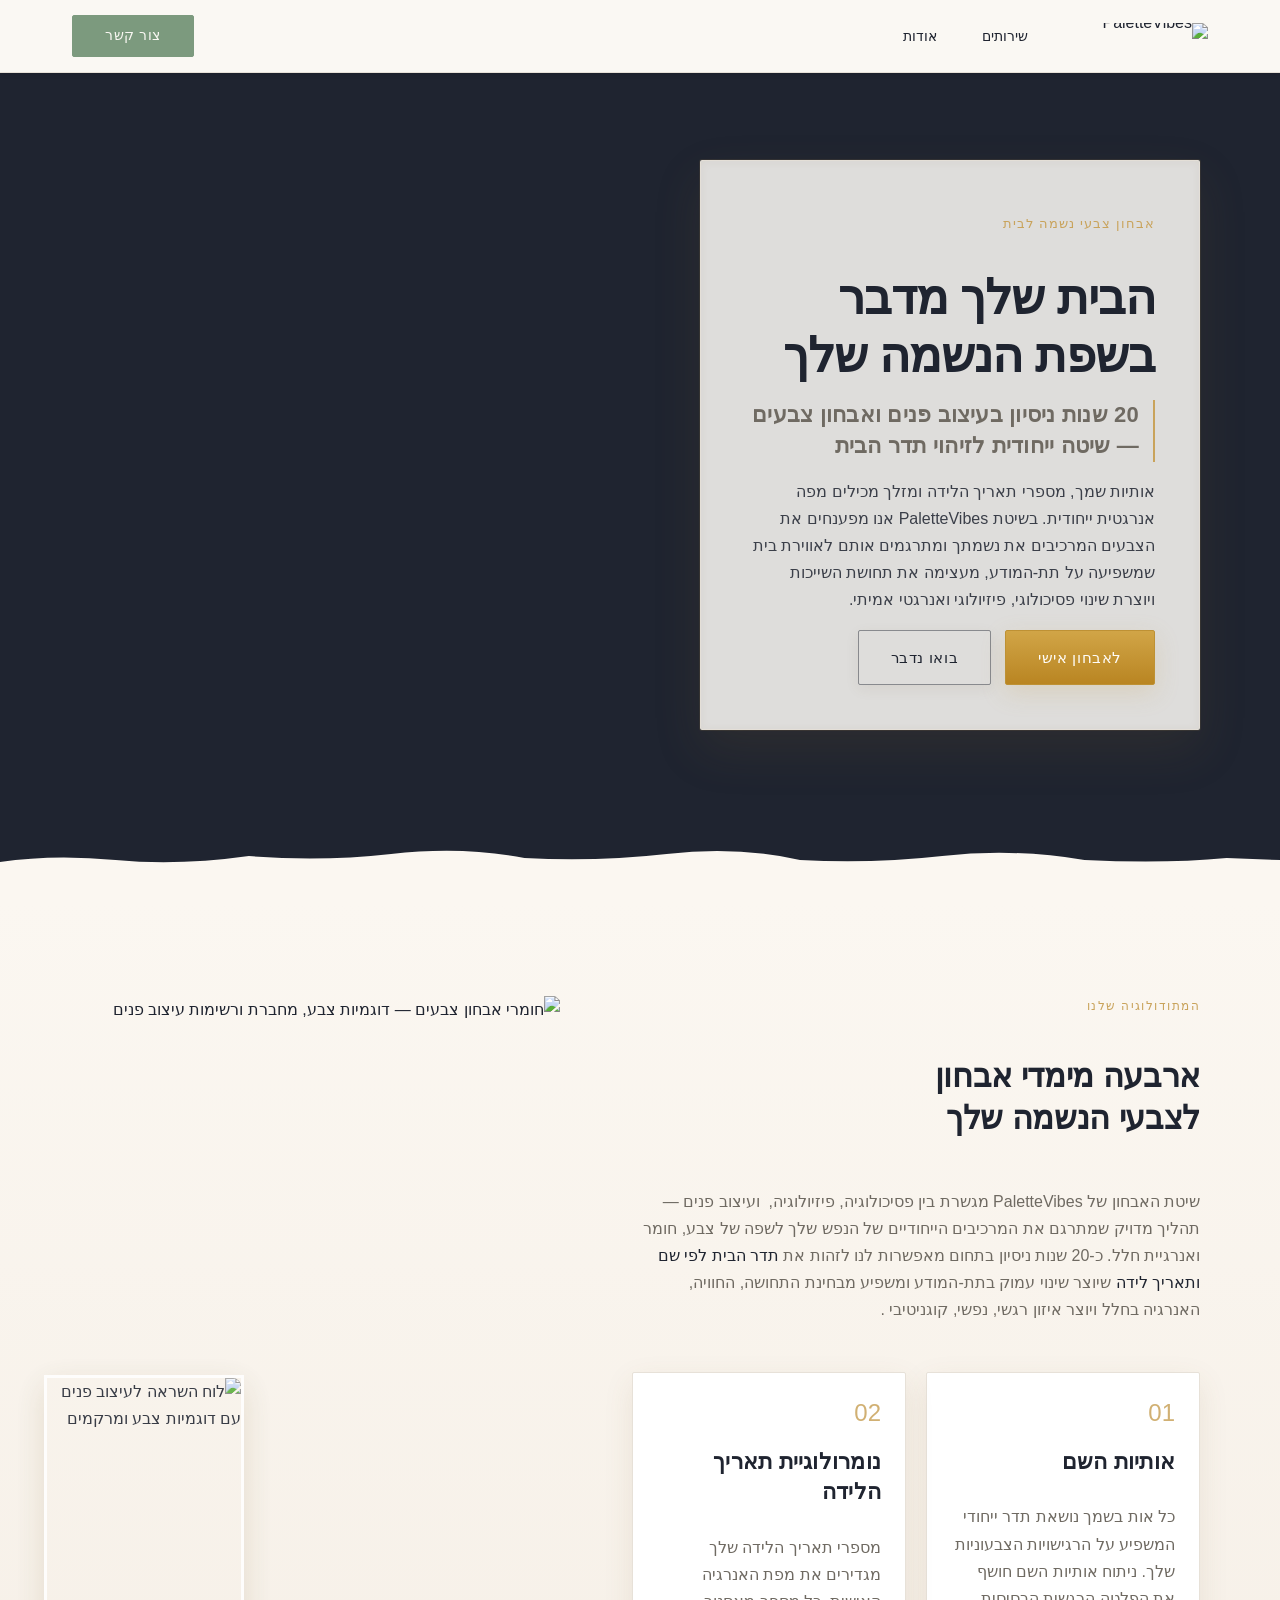
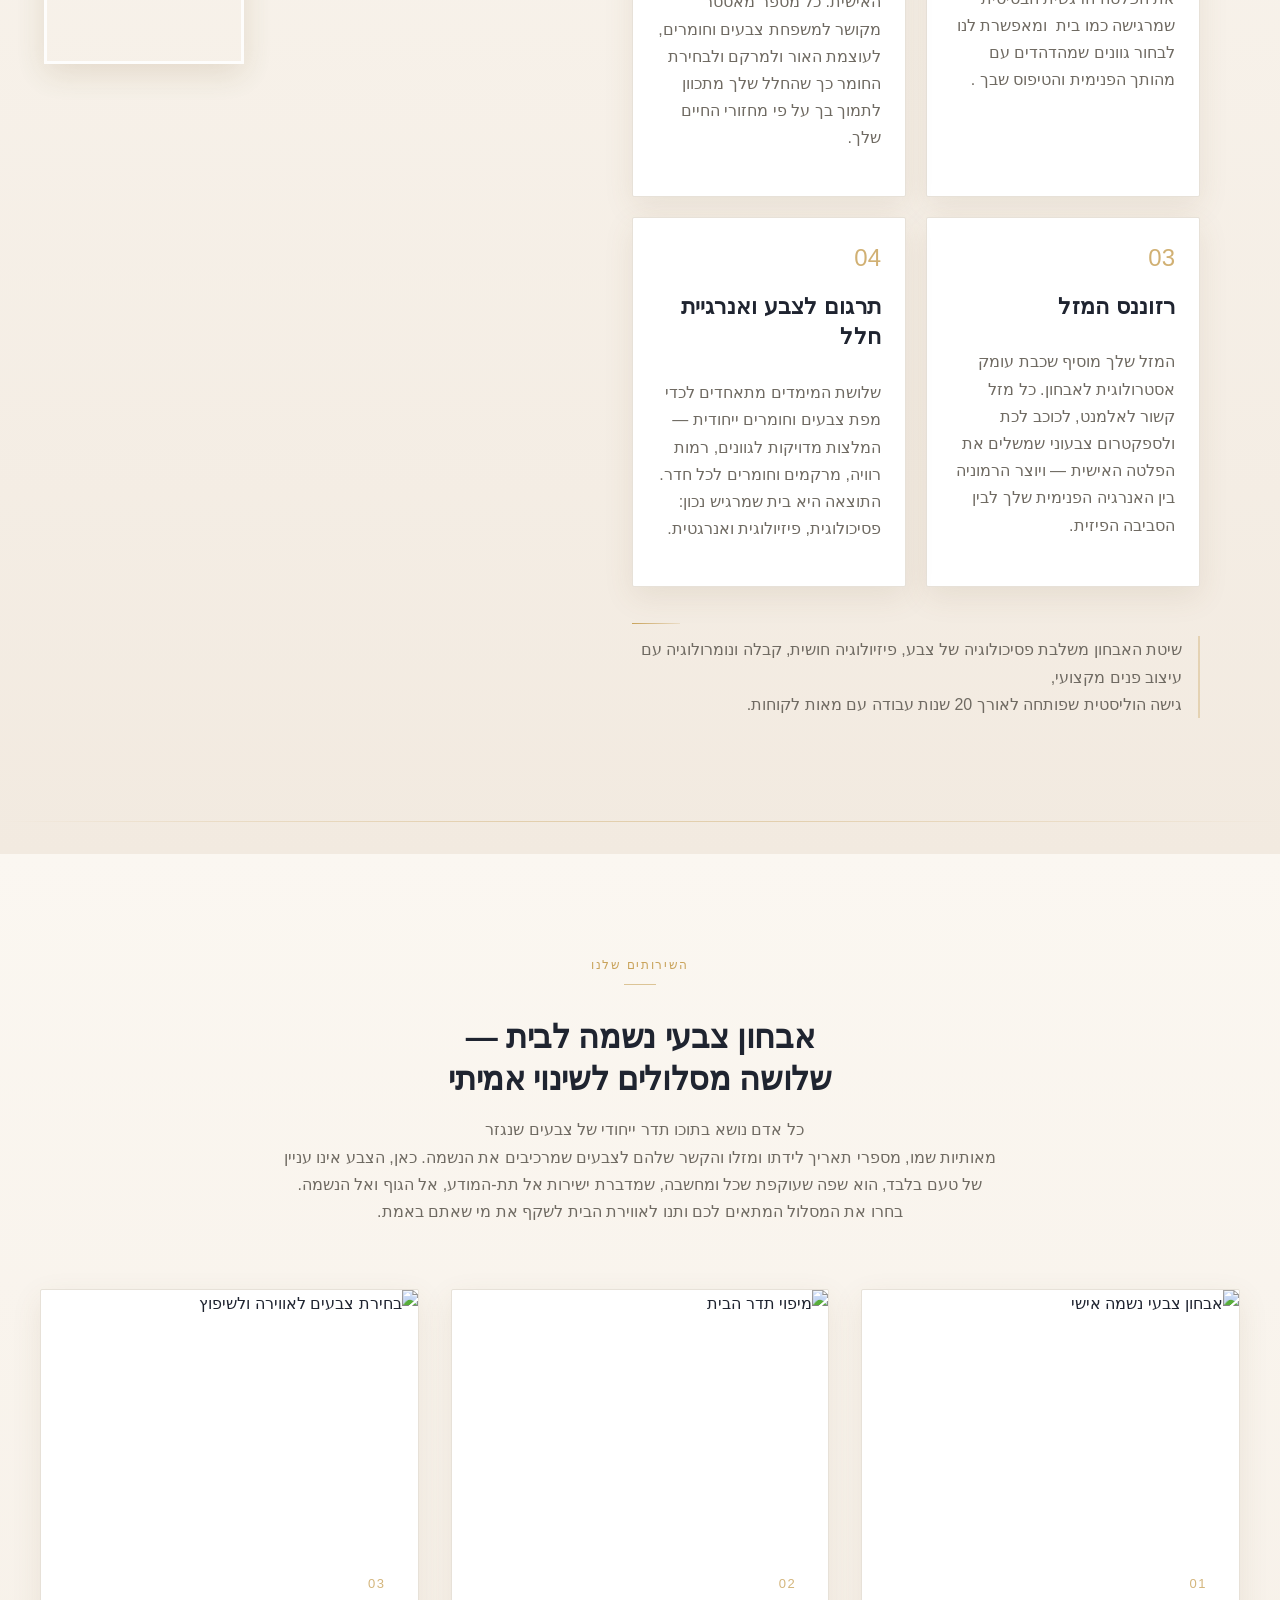
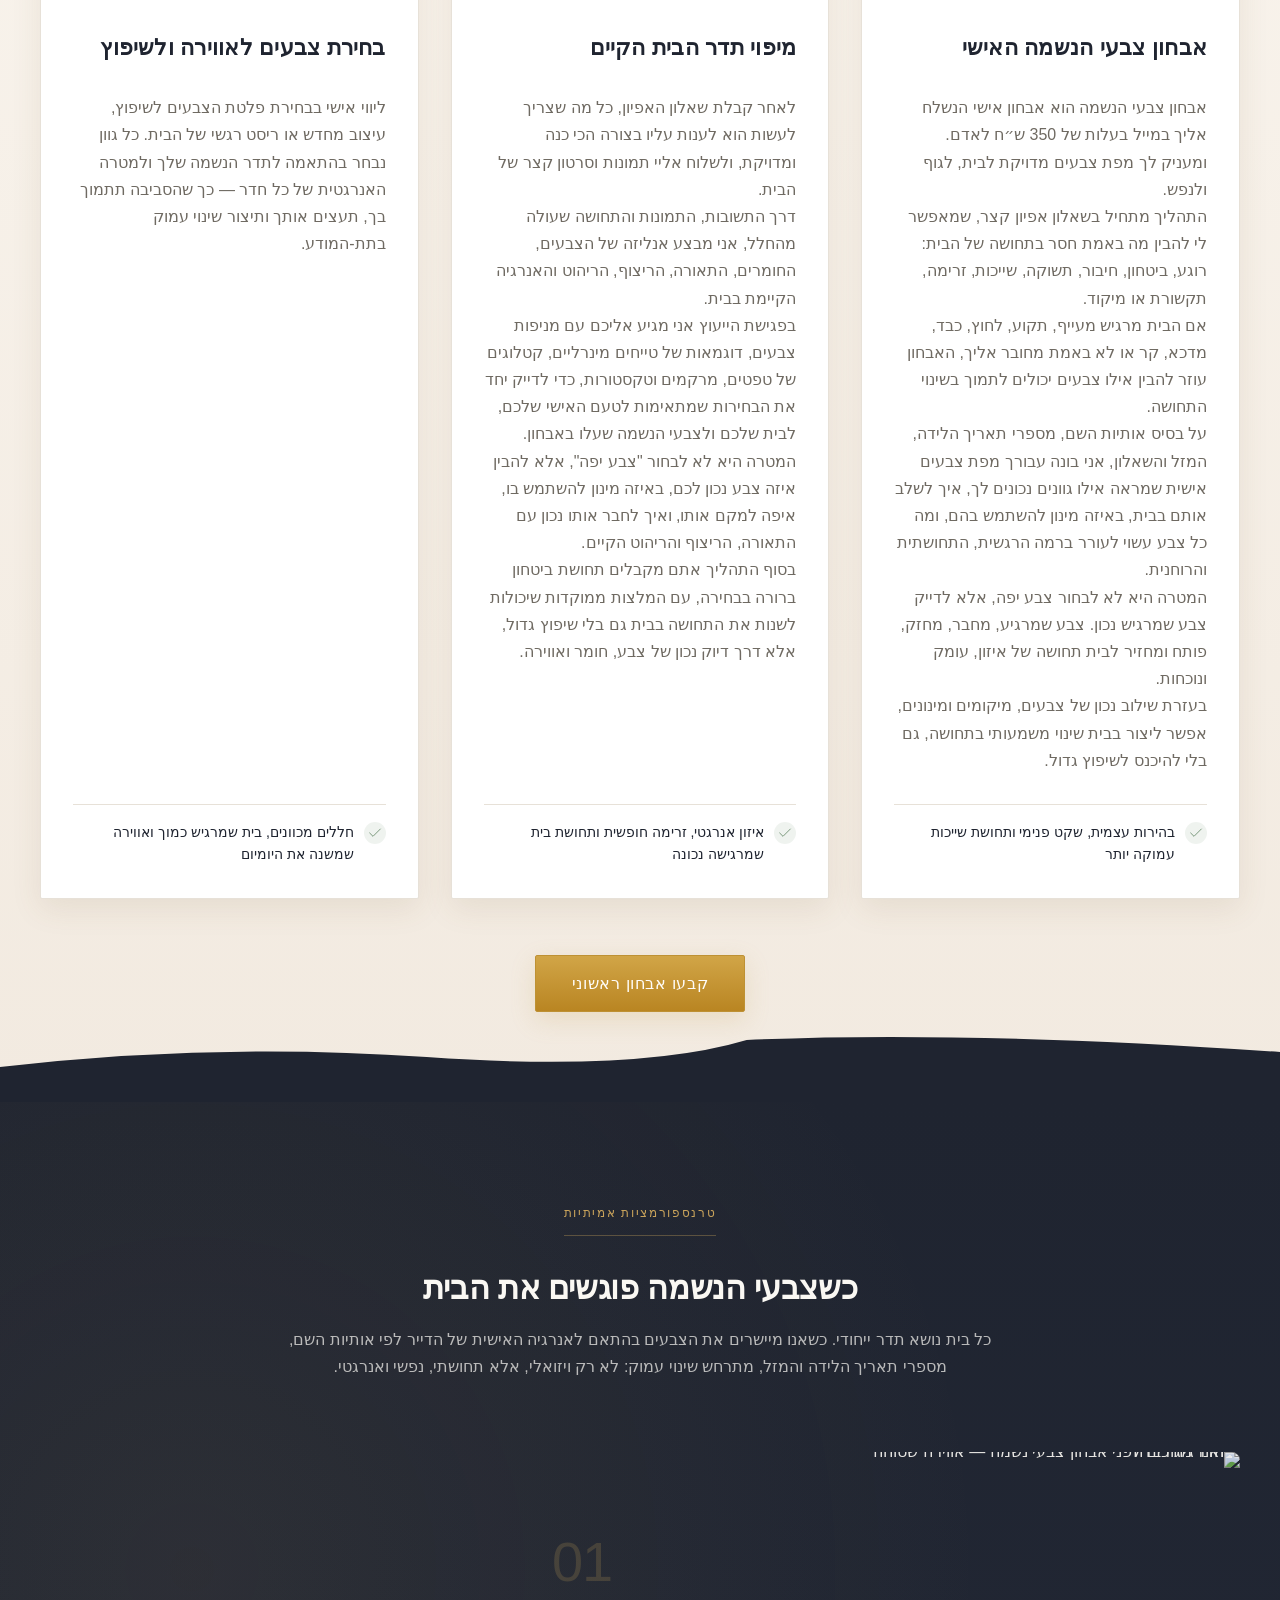
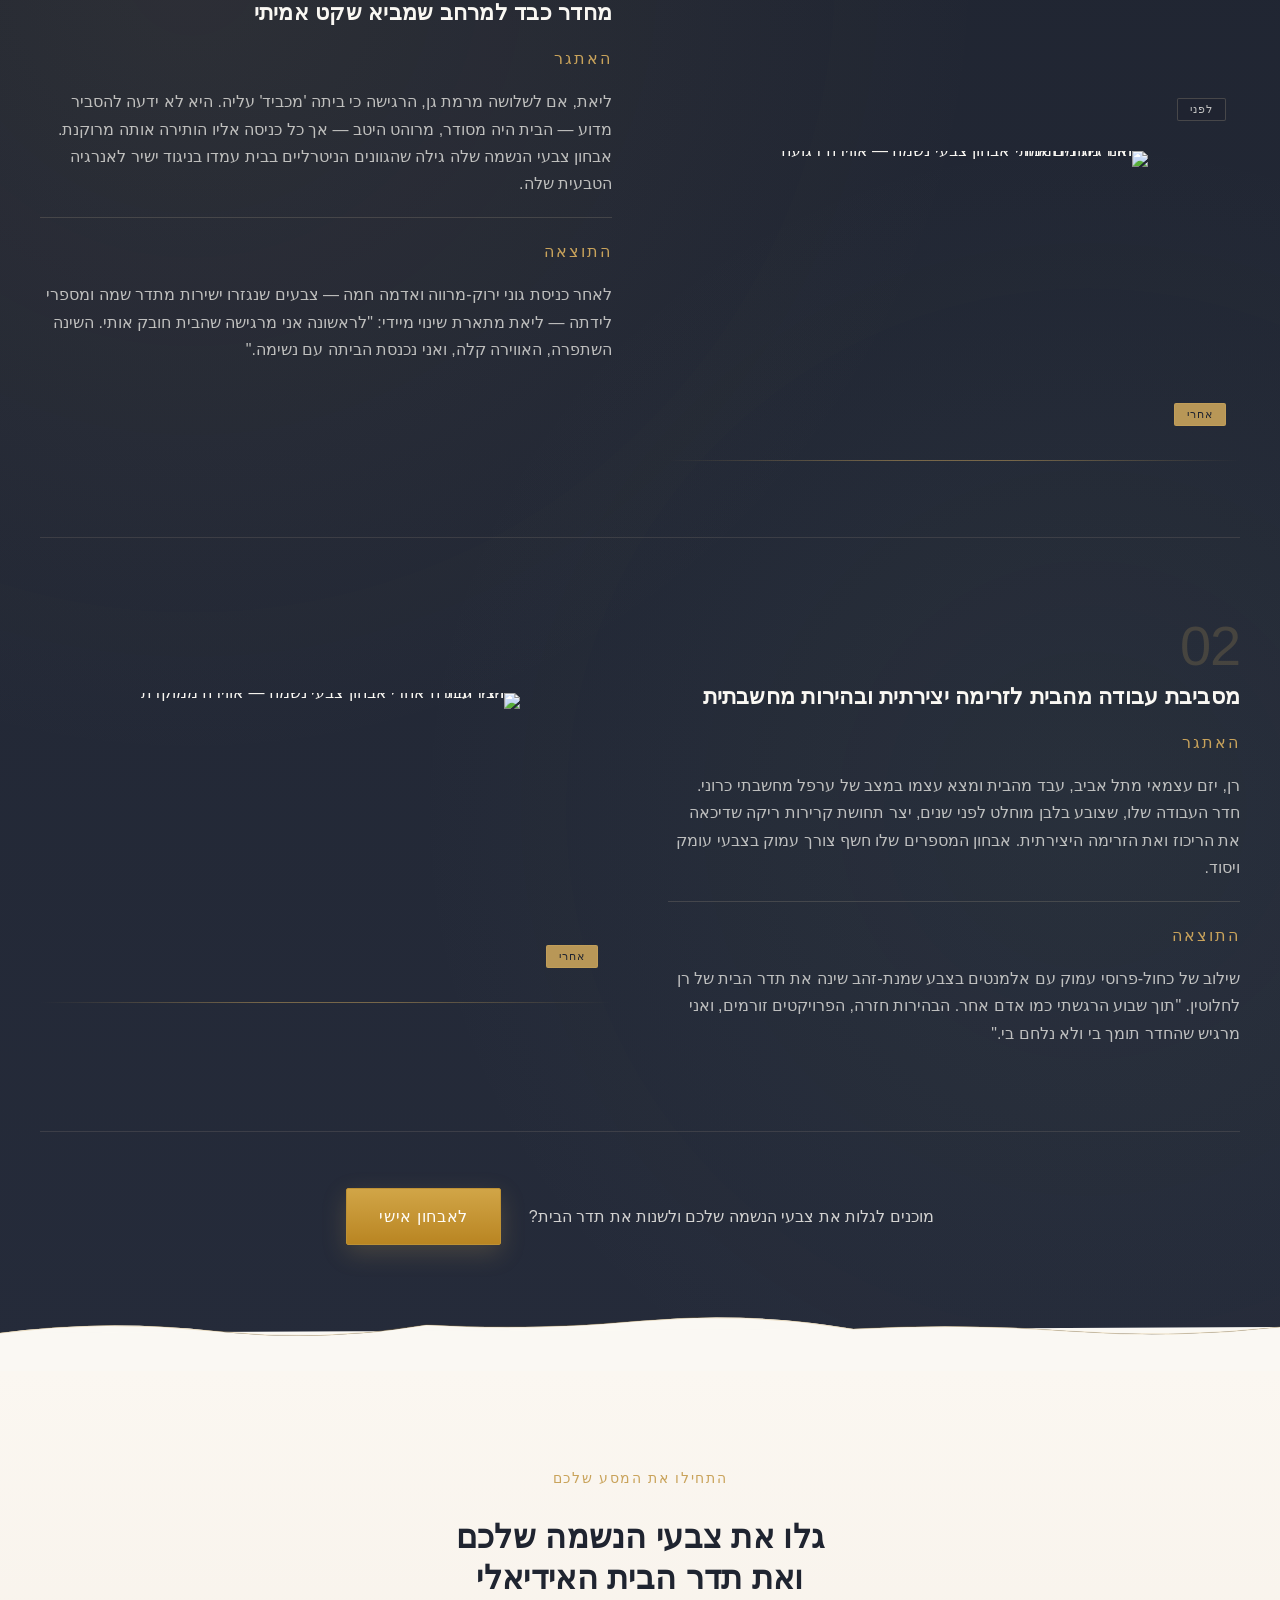
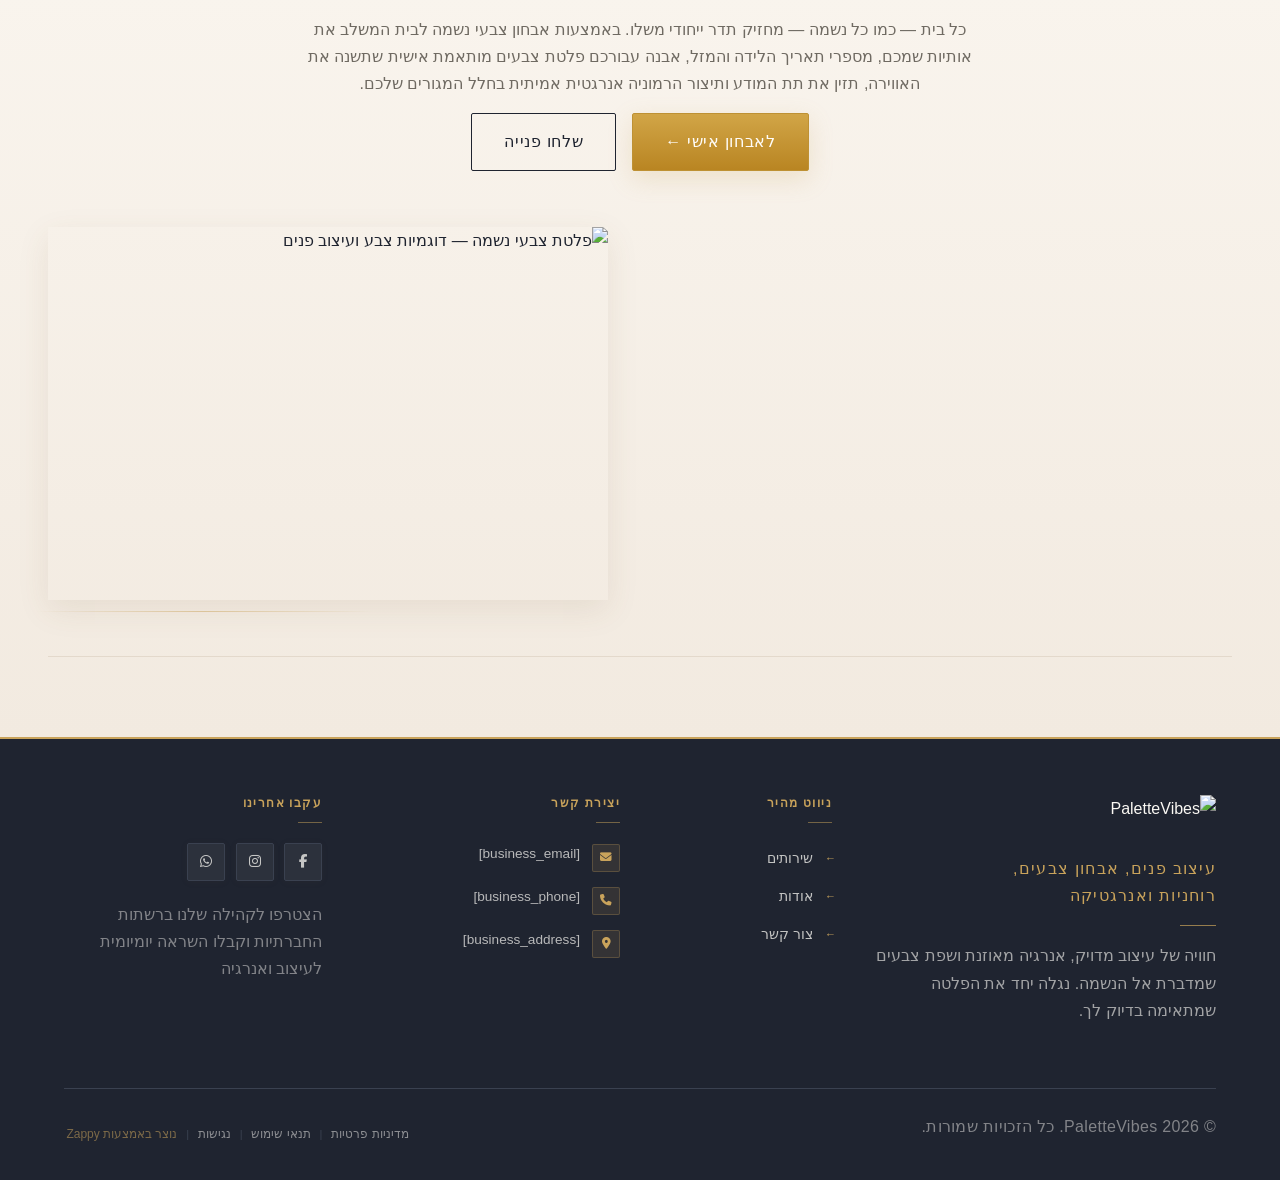
==== commit ae74940b: "Background sync: Progressive GitHub Sync" ====
--- a/index.html
+++ b/index.html
@@ -800,7 +800,7 @@
       <p><span class="index-hero-eyebrow">אבחון צבעי נשמה לבית</span>
       </p><h1 class="index-hero-h1">הבית שלך מדבר<br>בשפת הנשמה שלך</h1>
       <h3 class="index-hero-h3">20 שנות ניסיון בעיצוב פנים ואבחון צבעים — שיטה ייחודית לזיהוי תדר הבית</h3>
-      <p class="index-hero-body" style="">אותיות שמך, מספרי תאריך הלידה ומזלך מכילים מפה אנרגטית ייחודית. בשיטת PaletteVibes אנו מפענחים את הצבעים המרכיבים את נשמתך ומתרגמים אותם לאווירת בית שמשפיעה על תת-המודע, מעצימה את תחושת השייכות ויוצרת שינוי פסיכולוגי, פיזיולוגי ואנרגטי אמיתי.</p>
+      <p class="index-hero-body" >אותיות שמך, מספרי תאריך הלידה ומזלך מכילים מפה אנרגטית ייחודית. בשיטת PaletteVibes אנו מפענחים את הצבעים המרכיבים את נשמתך ומתרגמים אותם לאווירת בית שמשפיעה על תת-המודע, מעצימה את תחושת השייכות ויוצרת שינוי פסיכולוגי, פיזיולוגי ואנרגטי אמיתי.</p>
       <div class="index-hero-cta-row">
         <a href="#contact" class="index-hero-btn-primary" data-element-type="button" data-element-id="btn-1777096989087-u4dwz1pvy" data-native-element="true">לאבחון אישי</a>
         <a href="#about" class="index-hero-btn-secondary" data-element-type="button" data-element-id="btn-1777096989087-iz40vo2np" data-native-element="true">בואו נדבר</a>
@@ -823,7 +823,7 @@
     <div class="index-methodology-content">
       <div class="index-methodology-label">המתודולוגיה שלנו</div>
       <h2 class="index-methodology-heading">ארבעה מימדי אבחון<br>לצבעי הנשמה שלך</h2>
-      <p class="index-methodology-intro" style="">שיטת האבחון של PaletteVibes מגשרת בין פסיכולוגיה, פיזיולוגיה,&nbsp; ועיצוב פנים — תהליך מדויק שמתרגם את המרכיבים הייחודיים של הנפש שלך לשפה של צבע, חומר ואנרגיית חלל. כ-20 שנות ניסיון בתחום מאפשרות לנו לזהות את <em>תדר הבית לפי שם ותאריך לידה</em> שיוצר שינוי עמוק בתת-המודע ומשפיע מבחינת התחושה, החוויה, האנרגיה בחלל ויוצר איזון רגשי, נפשי, קוגניטיבי .</p>
+      <p class="index-methodology-intro" >שיטת האבחון של PaletteVibes מגשרת בין פסיכולוגיה, פיזיולוגיה,&nbsp; ועיצוב פנים — תהליך מדויק שמתרגם את המרכיבים הייחודיים של הנפש שלך לשפה של צבע, חומר ואנרגיית חלל. כ-20 שנות ניסיון בתחום מאפשרות לנו לזהות את <em>תדר הבית לפי שם ותאריך לידה</em> שיוצר שינוי עמוק בתת-המודע ומשפיע מבחינת התחושה, החוויה, האנרגיה בחלל ויוצר איזון רגשי, נפשי, קוגניטיבי .</p>
 
       <!-- 2x2 Step Cards Grid -->
       <div class="index-methodology-grid">
@@ -832,7 +832,7 @@
           <div class="index-methodology-card-num">01</div>
           <div class="index-methodology-card-body">
             <h3 class="index-methodology-card-title">אותיות השם</h3>
-            <p style="">כל אות בשמך נושאת תדר ייחודי המשפיע על הרגישויות הצבעוניות שלך. ניתוח אותיות השם חושף את הפלטה הרגשית הבסיסית שמרגישה כמו בית&nbsp; ומאפשרת לנו לבחור גוונים שמהדהדים עם מהותך הפנימית והטיפוס שבך .</p>
+            <p >כל אות בשמך נושאת תדר ייחודי המשפיע על הרגישויות הצבעוניות שלך. ניתוח אותיות השם חושף את הפלטה הרגשית הבסיסית שמרגישה כמו בית&nbsp; ומאפשרת לנו לבחור גוונים שמהדהדים עם מהותך הפנימית והטיפוס שבך .</p>
           </div>
         </article>
 
@@ -840,7 +840,7 @@
           <div class="index-methodology-card-num">02</div>
           <div class="index-methodology-card-body">
             <h3 class="index-methodology-card-title">נומרולוגיית תאריך הלידה</h3>
-            <p style="">מספרי תאריך הלידה שלך מגדירים את מפת האנרגיה האישית. כל מספר מאסטר מקושר למשפחת צבעים וחומרים, לעוצמת האור ולמרקם ולבחירת החומר כך שהחלל שלך מתכוון לתמוך בך על פי מחזורי החיים שלך.</p>
+            <p >מספרי תאריך הלידה שלך מגדירים את מפת האנרגיה האישית. כל מספר מאסטר מקושר למשפחת צבעים וחומרים, לעוצמת האור ולמרקם ולבחירת החומר כך שהחלל שלך מתכוון לתמוך בך על פי מחזורי החיים שלך.</p>
           </div>
         </article>
 
@@ -856,7 +856,7 @@
           <div class="index-methodology-card-num">04</div>
           <div class="index-methodology-card-body">
             <h3 class="index-methodology-card-title">תרגום לצבע ואנרגיית חלל</h3>
-            <p style="">שלושת המימדים מתאחדים לכדי מפת צבעים וחומרים ייחודית — המלצות מדויקות לגוונים, רמות רוויה, מרקמים וחומרים לכל חדר. התוצאה היא בית שמרגיש נכון: פסיכולוגית, פיזיולוגית ואנרגטית.</p>
+            <p >שלושת המימדים מתאחדים לכדי מפת צבעים וחומרים ייחודית — המלצות מדויקות לגוונים, רמות רוויה, מרקמים וחומרים לכל חדר. התוצאה היא בית שמרגיש נכון: פסיכולוגית, פיזיולוגית ואנרגטית.</p>
           </div>
         </article>
 
@@ -865,7 +865,7 @@
 
       <div class="index-methodology-credibility">
         <div class="index-methodology-credibility-line"></div>
-        <p class="index-methodology-credibility-text" style="">שיטת האבחון משלבת פסיכולוגיה של צבע, פיזיולוגיה חושית, קבלה ונומרולוגיה עם עיצוב פנים מקצועי,&nbsp;<br>גישה הוליסטית שפותחה לאורך 20 שנות עבודה עם מאות לקוחות.</p>
+        <p class="index-methodology-credibility-text" >שיטת האבחון משלבת פסיכולוגיה של צבע, פיזיולוגיה חושית, קבלה ונומרולוגיה עם עיצוב פנים מקצועי,&nbsp;<br>גישה הוליסטית שפותחה לאורך 20 שנות עבודה עם מאות לקוחות.</p>
       </div>
     </div>
     <!-- /content column -->
@@ -900,7 +900,7 @@
     <div class="index-services-intro">
       <p><span class="index-services-eyebrow">השירותים שלנו</span>
       </p><h2 class="index-services-heading">אבחון צבעי נשמה לבית —<br>שלושה מסלולים לשינוי אמיתי</h2>
-      <p class="index-services-subtext" style="">כל אדם נושא בתוכו תדר ייחודי של צבעים שנגזר&nbsp;&nbsp;<br>מאותיות שמו, מספרי תאריך לידתו ומזלו והקשר שלהם לצבעים שמרכיבים את הנשמה. כאן, הצבע אינו עניין של טעם בלבד, הוא שפה שעוקפת שכל ומחשבה, שמדברת ישירות אל תת-המודע, אל הגוף ואל הנשמה. בחרו את המסלול המתאים לכם ותנו לאווירת הבית לשקף את מי שאתם באמת.</p>
+      <p class="index-services-subtext" >כל אדם נושא בתוכו תדר ייחודי של צבעים שנגזר&nbsp;&nbsp;<br>מאותיות שמו, מספרי תאריך לידתו ומזלו והקשר שלהם לצבעים שמרכיבים את הנשמה. כאן, הצבע אינו עניין של טעם בלבד, הוא שפה שעוקפת שכל ומחשבה, שמדברת ישירות אל תת-המודע, אל הגוף ואל הנשמה. בחרו את המסלול המתאים לכם ותנו לאווירת הבית לשקף את מי שאתם באמת.</p>
     </div>
 
     <!-- Service Cards Grid -->
@@ -913,8 +913,8 @@
         </figure>
         <div class="index-services-card-body">
           <p><span class="index-services-card-number">01</span>
-          </p><h3 class="index-services-card-title" style="">אבחון צבעי הנשמה האישי</h3>
-          <p class="index-services-card-desc" style="">אבחון צבעי הנשמה הוא אבחון אישי הנשלח אליך במייל בעלות של 350 ש״ח לאדם.&nbsp;<br>ומעניק לך מפת צבעים מדויקת לבית, לגוף ולנפש.<br>התהליך מתחיל בשאלון אפיון קצר, שמאפשר לי להבין מה באמת חסר בתחושה של הבית: רוגע, ביטחון, חיבור, תשוקה, שייכות, זרימה, תקשורת או מיקוד.<br>אם הבית מרגיש מעייף, תקוע, לחוץ, כבד, מדכא, קר או לא באמת מחובר אליך, האבחון עוזר להבין אילו צבעים יכולים לתמוך בשינוי התחושה.<br>על בסיס אותיות השם, מספרי תאריך הלידה, המזל והשאלון, אני בונה עבורך מפת צבעים אישית שמראה אילו גוונים נכונים לך, איך לשלב אותם בבית, באיזה מינון להשתמש בהם, ומה כל צבע עשוי לעורר ברמה הרגשית, התחושתית והרוחנית.<br>המטרה היא לא לבחור צבע יפה, אלא לדייק צבע שמרגיש נכון. צבע שמרגיע, מחבר, מחזק, פותח ומחזיר לבית תחושה של איזון, עומק ונוכחות.<br>בעזרת שילוב נכון של צבעים, מיקומים ומינונים, אפשר ליצור בבית שינוי משמעותי בתחושה, גם בלי להיכנס לשיפוץ גדול.</p>
+          </p><h3 class="index-services-card-title" >אבחון צבעי הנשמה האישי</h3>
+          <p class="index-services-card-desc" >אבחון צבעי הנשמה הוא אבחון אישי הנשלח אליך במייל בעלות של 350 ש״ח לאדם.&nbsp;<br>ומעניק לך מפת צבעים מדויקת לבית, לגוף ולנפש.<br>התהליך מתחיל בשאלון אפיון קצר, שמאפשר לי להבין מה באמת חסר בתחושה של הבית: רוגע, ביטחון, חיבור, תשוקה, שייכות, זרימה, תקשורת או מיקוד.<br>אם הבית מרגיש מעייף, תקוע, לחוץ, כבד, מדכא, קר או לא באמת מחובר אליך, האבחון עוזר להבין אילו צבעים יכולים לתמוך בשינוי התחושה.<br>על בסיס אותיות השם, מספרי תאריך הלידה, המזל והשאלון, אני בונה עבורך מפת צבעים אישית שמראה אילו גוונים נכונים לך, איך לשלב אותם בבית, באיזה מינון להשתמש בהם, ומה כל צבע עשוי לעורר ברמה הרגשית, התחושתית והרוחנית.<br>המטרה היא לא לבחור צבע יפה, אלא לדייק צבע שמרגיש נכון. צבע שמרגיע, מחבר, מחזק, פותח ומחזיר לבית תחושה של איזון, עומק ונוכחות.<br>בעזרת שילוב נכון של צבעים, מיקומים ומינונים, אפשר ליצור בבית שינוי משמעותי בתחושה, גם בלי להיכנס לשיפוץ גדול.</p>
           <div class="index-services-card-outcome">
             <span class="index-services-outcome-icon"><svg data-element-type="icon" data-icon-type="svg" xmlns="http://www.w3.org/2000/svg" width="16" height="16" viewBox="0 0 24 24" fill="none" stroke="currentColor" stroke-width="1.5" stroke-linecap="round" stroke-linejoin="round" aria-hidden="true"><polyline points="20 6 9 17 4 12"></polyline></svg></span>
             <span>בהירות עצמית, שקט פנימי ותחושת שייכות עמוקה יותר</span>
@@ -925,12 +925,12 @@
       <!-- Card 2: Home Frequency Mapping -->
       <article class="index-services-card" data-grid-item-index="1">
         <figure class="index-services-card-image-wrap">
-          <img data-placeholder="index-services-image-2" data-context="Home frequency mapping and energy analysis: a beautifully composed interior shot of a living room with layered textures — linen cushions, warm terracotta accents, sage green plants, and natural wood. A floor plan sketch and color palette chips are laid out on a coffee table. The atmosphere feels grounded, intentional, and quietly spiritual — as if every element was chosen to harmonize energy flow." width="600" height="400" src="/assets/site-index-services-image-2.webp" alt="מיפוי תדר הבית" data-element-type="image" data-element-id="img-1777096989091-qbodj8v8p" style="">
+          <img data-placeholder="index-services-image-2" data-context="Home frequency mapping and energy analysis: a beautifully composed interior shot of a living room with layered textures — linen cushions, warm terracotta accents, sage green plants, and natural wood. A floor plan sketch and color palette chips are laid out on a coffee table. The atmosphere feels grounded, intentional, and quietly spiritual — as if every element was chosen to harmonize energy flow." width="600" height="400" src="/assets/site-index-services-image-2.webp" alt="מיפוי תדר הבית" data-element-type="image" data-element-id="img-1777096989091-qbodj8v8p" >
         </figure>
         <div class="index-services-card-body">
           <p><span class="index-services-card-number">02</span>
           </p><h3 class="index-services-card-title">מיפוי תדר הבית הקיים</h3>
-          <p class="index-services-card-desc" style="">לאחר קבלת שאלון האפיון, כל מה שצריך לעשות הוא לענות עליו בצורה הכי כנה ומדויקת, ולשלוח אליי תמונות וסרטון קצר של הבית.<br>דרך התשובות, התמונות והתחושה שעולה מהחלל, אני מבצע אנליזה של הצבעים, החומרים, התאורה, הריצוף, הריהוט והאנרגיה הקיימת בבית.<br>בפגישת הייעוץ אני מגיע אליכם עם מניפות צבעים, דוגמאות של טייחים מינרליים, קטלוגים של טפטים, מרקמים וטקסטורות, כדי לדייק יחד את הבחירות שמתאימות לטעם האישי שלכם, לבית שלכם ולצבעי הנשמה שעלו באבחון.<br>המטרה היא לא לבחור "צבע יפה", אלא להבין איזה צבע נכון לכם, באיזה מינון להשתמש בו, איפה למקם אותו, ואיך לחבר אותו נכון עם התאורה, הריצוף והריהוט הקיים.<br>בסוף התהליך אתם מקבלים תחושת ביטחון ברורה בבחירה, עם המלצות ממוקדות שיכולות לשנות את התחושה בבית גם בלי שיפוץ גדול, אלא דרך דיוק נכון של צבע, חומר ואווירה.</p>
+          <p class="index-services-card-desc" >לאחר קבלת שאלון האפיון, כל מה שצריך לעשות הוא לענות עליו בצורה הכי כנה ומדויקת, ולשלוח אליי תמונות וסרטון קצר של הבית.<br>דרך התשובות, התמונות והתחושה שעולה מהחלל, אני מבצע אנליזה של הצבעים, החומרים, התאורה, הריצוף, הריהוט והאנרגיה הקיימת בבית.<br>בפגישת הייעוץ אני מגיע אליכם עם מניפות צבעים, דוגמאות של טייחים מינרליים, קטלוגים של טפטים, מרקמים וטקסטורות, כדי לדייק יחד את הבחירות שמתאימות לטעם האישי שלכם, לבית שלכם ולצבעי הנשמה שעלו באבחון.<br>המטרה היא לא לבחור "צבע יפה", אלא להבין איזה צבע נכון לכם, באיזה מינון להשתמש בו, איפה למקם אותו, ואיך לחבר אותו נכון עם התאורה, הריצוף והריהוט הקיים.<br>בסוף התהליך אתם מקבלים תחושת ביטחון ברורה בבחירה, עם המלצות ממוקדות שיכולות לשנות את התחושה בבית גם בלי שיפוץ גדול, אלא דרך דיוק נכון של צבע, חומר ואווירה.</p>
           <div class="index-services-card-outcome">
             <span class="index-services-outcome-icon"><svg data-element-type="icon" data-icon-type="svg" xmlns="http://www.w3.org/2000/svg" width="16" height="16" viewBox="0 0 24 24" fill="none" stroke="currentColor" stroke-width="1.5" stroke-linecap="round" stroke-linejoin="round" aria-hidden="true"><polyline points="20 6 9 17 4 12"></polyline></svg></span>
             <span>איזון אנרגטי, זרימה חופשית ותחושת בית שמרגישה נכונה</span>
@@ -941,7 +941,7 @@
       <!-- Card 3: Atmosphere Color Selection -->
       <article class="index-services-card" data-grid-item-index="2">
         <figure class="index-services-card-image-wrap">
-          <img data-placeholder="index-services-image-3" data-context="Personalized color selection for interior renovation and emotional reset: an elegant mood board session showing curated paint swatches in warm sage, dusty rose, and muted gold tones arranged on a light marble surface alongside fabric samples and architectural drawings. A designer hand points to a specific palette. The scene feels luxurious, precise, and deeply personal — evoking a premium interior design consultation." width="600" height="400" src="/assets/site-index-services-image-3.webp" alt="בחירת צבעים לאווירה ולשיפוץ" data-element-type="image" data-element-id="img-1777096989092-jely9urv4" style="">
+          <img data-placeholder="index-services-image-3" data-context="Personalized color selection for interior renovation and emotional reset: an elegant mood board session showing curated paint swatches in warm sage, dusty rose, and muted gold tones arranged on a light marble surface alongside fabric samples and architectural drawings. A designer hand points to a specific palette. The scene feels luxurious, precise, and deeply personal — evoking a premium interior design consultation." width="600" height="400" src="/assets/site-index-services-image-3.webp" alt="בחירת צבעים לאווירה ולשיפוץ" data-element-type="image" data-element-id="img-1777096989092-jely9urv4" >
         </figure>
         <div class="index-services-card-body">
           <p class="zappy-editable"><span class="index-services-card-number">03</span>
@@ -978,7 +978,7 @@
     <div class="cs-header">
       <p><span class="cs-label">טרנספורמציות אמיתיות</span>
       </p><h2 class="cs-title">כשצבעי הנשמה פוגשים את הבית</h2>
-      <p class="cs-subtitle" style="">כל בית נושא תדר ייחודי. כשאנו מיישרים את הצבעים בהתאם לאנרגיה האישית של הדייר לפי אותיות השם, מספרי תאריך הלידה והמזל, מתרחש שינוי עמוק: לא רק ויזואלי, אלא תחושתי, נפשי ואנרגטי.</p>
+      <p class="cs-subtitle" >כל בית נושא תדר ייחודי. כשאנו מיישרים את הצבעים בהתאם לאנרגיה האישית של הדייר לפי אותיות השם, מספרי תאריך הלידה והמזל, מתרחש שינוי עמוק: לא רק ויזואלי, אלא תחושתי, נפשי ואנרגטי.</p>
     </div>
 
     <!-- Case Study 1: Images RIGHT, Narrative LEFT -->
@@ -986,11 +986,11 @@
       <div class="cs-images cs-images--start">
         <div class="cs-image-pair">
           <figure class="cs-image-figure cs-image-before">
-            <a data-zappy-click-action="link" href="#" target="_blank" rel="noopener noreferrer" style="text-decoration: none; color: inherit; display: contents;"><div data-zappy-zoom-wrapper="true" data-element-id="img-1777093270727-tmtwfukff" data-element-type="image" data-zappy-zoom-wrapper-width="379px" data-zappy-zoom-wrapper-height="283px" data-zappy-zoom-wrapper-width-mode="px" style="position: relative !important; overflow: hidden !important; width: 379px !important; max-width: 100% !important; margin-left: auto !important; margin-right: 0px !important; height: 283px !important; display: block !important; cursor: pointer;" data-zappy-zoom-clip="true" data-zappy-wrapper-margins-applied="true" data-zappy-click-action="link"><img data-placeholder="index-case-studies-image-1" data-context="A residential living room interior in Israel BEFORE color transformation — walls painted in a generic beige-gray, furniture in neutral tones, flat artificial lighting, the space feels uninspired, heavy, and energetically flat. Warm photography style, editorial quality." width="540" height="360" src="/assets/site-index-case-studies-image-1-1777102425604-i9utof.webp?v=1777102427320" alt="חדר מגורים לפני אבחון צבעי נשמה — אווירה שטוחה ואנרגיה כבדה" data-element-type="image" data-element-id="img-1777093270727-tmtwfukff" style="object-position: 50% 50% !important; border-radius: 8px; object-fit: cover !important; width: 100% !important; height: 100.442% !important; max-width: none !important; display: block !important; margin: 0px !important; left: 0% !important; top: -0.220848% !important; max-height: none !important;" data-zappy-object-position="50% 50%" data-zappy-zoom="1" data-zappy-click-action="link"></div></a>
+            <div data-zappy-zoom-wrapper="true" data-element-id="img-1777093270727-tmtwfukff" data-element-type="image" data-zappy-zoom-wrapper-width="379px" data-zappy-zoom-wrapper-height="283px" data-zappy-zoom-wrapper-width-mode="px" style="position: relative !important; overflow: hidden !important; width: 379px !important; max-width: 100% !important; margin-left: auto !important; margin-right: 0px !important; height: 283px !important; display: block !important;" data-zappy-zoom-clip="true" data-zappy-wrapper-margins-applied="true"><img data-placeholder="index-case-studies-image-1" data-context="A residential living room interior in Israel BEFORE color transformation — walls painted in a generic beige-gray, furniture in neutral tones, flat artificial lighting, the space feels uninspired, heavy, and energetically flat. Warm photography style, editorial quality." width="540" height="360" src="/assets/site-index-case-studies-image-1-1777102610157-z9xjff.webp?v=1777102611935" alt="חדר מגורים לפני אבחון צבעי נשמה — אווירה שטוחה ואנרגיה כבדה" data-element-type="image" data-element-id="img-1777093270727-tmtwfukff" style="object-position: 50% 50% !important; border-radius: 8px; object-fit: fill !important; width: 100% !important; height: 106.054% !important; max-width: none !important; display: block !important; margin: 0px !important; left: 0% !important; top: -3.02723% !important; max-height: none !important;" data-zappy-object-position="50% 50%" data-zappy-zoom="0.9" data-zappy-original-width="379" data-zappy-original-height="283"></div>
             <figcaption class="cs-badge cs-badge--before">לפני</figcaption>
           </figure>
           <figure class="cs-image-figure cs-image-after">
-            <div data-zappy-zoom-wrapper="true" data-element-id="img-1777093270727-0xymt56s3" data-element-type="image" data-zappy-zoom-wrapper-width="387px" data-zappy-zoom-wrapper-height="289px" data-zappy-zoom-wrapper-width-mode="px" style="position: relative !important; overflow: hidden !important; width: 387px !important; max-width: 100% !important; margin-left: auto !important; margin-right: auto !important; height: 289px !important; display: block !important;" data-zappy-zoom-clip="true" data-zappy-wrapper-margins-applied="true"><img data-placeholder="index-case-studies-image-2" data-context="The same Israeli residential living room AFTER color transformation — walls repainted in a soft sage green with warm terracotta accents, layered natural textiles, warm golden natural light flooding in, the space feels calm, serene, and energetically uplifted. Warm editorial photography, luxury interior magazine quality." width="540" height="360" src="/assets/site-index-case-studies-image-2-1777093951512-oyj367.webp?v=1777093953276" alt="חדר מגורים אחרי אבחון צבעי נשמה — אווירה רגועה ואנרגיה מרוממת" data-element-type="image" data-element-id="img-1777093270727-0xymt56s3" style="display: block !important; object-fit: cover !important; object-position: 50% 50% !important; margin: 0px !important; width: 100% !important; height: auto !important; max-width: 100% !important; max-height: 300px !important; position: relative !important;" data-zappy-zoom="1" data-zappy-original-width="387" data-zappy-original-height="289" data-zappy-object-position="50% 50%"></div>
+            <div data-zappy-zoom-wrapper="true" data-element-id="img-1777093270727-0xymt56s3" data-element-type="image" data-zappy-zoom-wrapper-width="387px" data-zappy-zoom-wrapper-height="289px" data-zappy-zoom-wrapper-width-mode="px" style="position: relative !important; overflow: hidden !important; width: 387px !important; max-width: 100% !important; margin-left: auto !important; margin-right: auto !important; height: 289px !important; display: block !important;" data-zappy-zoom-clip="true" data-zappy-wrapper-margins-applied="true"><img data-placeholder="index-case-studies-image-2" data-context="The same Israeli residential living room AFTER color transformation — walls repainted in a soft sage green with warm terracotta accents, layered natural textiles, warm golden natural light flooding in, the space feels calm, serene, and energetically uplifted. Warm editorial photography, luxury interior magazine quality." width="540" height="360" src="/assets/site-index-case-studies-image-2-1777093951512-oyj367.webp?v=1777093953276" alt="חדר מגורים אחרי אבחון צבעי נשמה — אווירה רגועה ואנרגיה מרוממת" data-element-type="image" data-element-id="img-1777093270727-0xymt56s3" style="display: block !important; object-fit: cover !important; object-position: 50% 50% !important; margin: 0px !important; width: 100.07% !important; height: 100% !important; max-width: none !important; max-height: none !important; position: absolute !important; left: -0.0348426% !important; top: 0% !important;" data-zappy-zoom="1" data-zappy-original-width="387" data-zappy-original-height="289" data-zappy-object-position="50% 50%"></div>
             <figcaption class="cs-badge cs-badge--after">אחרי</figcaption>
           </figure>
           <div class="cs-gold-line" aria-hidden="true"></div>
@@ -1037,7 +1037,7 @@
             <figcaption class="cs-badge cs-badge--before">לפני</figcaption>
           </figure>
           <figure class="cs-image-figure cs-image-after">
-            <a data-zappy-click-action="link" href="#" target="_blank" rel="noopener noreferrer" style="text-decoration: none; color: inherit; display: contents;"><div data-zappy-zoom-wrapper="true" data-element-id="img-1777093270727-09an44hmb" data-element-type="image" data-zappy-zoom-wrapper-width="387px" data-zappy-zoom-wrapper-height="289px" data-zappy-zoom-wrapper-width-mode="px" style="cursor: pointer; position: relative !important; overflow: hidden !important; width: 387px !important; max-width: 100% !important; margin-left: auto !important; margin-right: auto !important; height: 289px !important; display: block !important;" data-zappy-zoom-clip="true" data-zappy-wrapper-margins-applied="true" data-zappy-click-action="link"><img data-placeholder="index-case-studies-image-4" data-context="The same home office workspace AFTER color transformation — walls painted in deep Prussian blue, warm cream and gold accent decor, warm natural light, layered bookshelves with warm wood tones, a cozy yet focused and inspiring atmosphere. Luxury editorial interior photography, magazine quality." width="540" height="360" src="/assets/site-index-case-studies-image-4-1777094460065-fq7n3z.webp?v=1777094461854" alt="חדר עבודה אחרי אבחון צבעי נשמה — אווירה ממוקדת ויצירתית" data-element-type="image" data-element-id="img-1777093270727-09an44hmb" style="display: block !important; object-fit: cover !important; object-position: 50% 50% !important; margin: 0px !important; width: 100% !important; height: auto !important; max-width: 100% !important; max-height: 300px !important; position: relative !important;" data-zappy-zoom="1.00326" data-zappy-original-width="387" data-zappy-original-height="289" data-zappy-object-position="50% 50%" data-zappy-click-action="link"></div></a>
+            <a data-zappy-click-action="link" href="#" target="_blank" rel="noopener noreferrer" style="text-decoration: none; color: inherit; display: contents;"><div data-zappy-zoom-wrapper="true" data-element-id="img-1777093270727-09an44hmb" data-element-type="image" data-zappy-zoom-wrapper-width="387px" data-zappy-zoom-wrapper-height="289px" data-zappy-zoom-wrapper-width-mode="px" style="cursor: pointer; position: relative !important; overflow: hidden !important; width: 387px !important; max-width: 100% !important; margin-left: auto !important; margin-right: auto !important; height: 289px !important; display: block !important;" data-zappy-zoom-clip="true" data-zappy-wrapper-margins-applied="true" data-zappy-click-action="link"><img data-placeholder="index-case-studies-image-4" data-context="The same home office workspace AFTER color transformation — walls painted in deep Prussian blue, warm cream and gold accent decor, warm natural light, layered bookshelves with warm wood tones, a cozy yet focused and inspiring atmosphere. Luxury editorial interior photography, magazine quality." width="540" height="360" src="/assets/site-index-case-studies-image-4-1777094460065-fq7n3z.webp?v=1777094461854" alt="חדר עבודה אחרי אבחון צבעי נשמה — אווירה ממוקדת ויצירתית" data-element-type="image" data-element-id="img-1777093270727-09an44hmb" style="display: block !important; object-fit: cover !important; object-position: 50% 50% !important; margin: 0px !important; width: 100.396% !important; height: 100.326% !important; max-width: none !important; max-height: none !important; position: absolute !important; left: -0.197956% !important; top: -0.163% !important;" data-zappy-zoom="1.00326" data-zappy-original-width="387" data-zappy-original-height="289" data-zappy-object-position="50% 50%" data-zappy-click-action="link"></div></a>
             <figcaption class="cs-badge cs-badge--after">אחרי</figcaption>
           </figure>
           <div class="cs-gold-line" aria-hidden="true"></div>
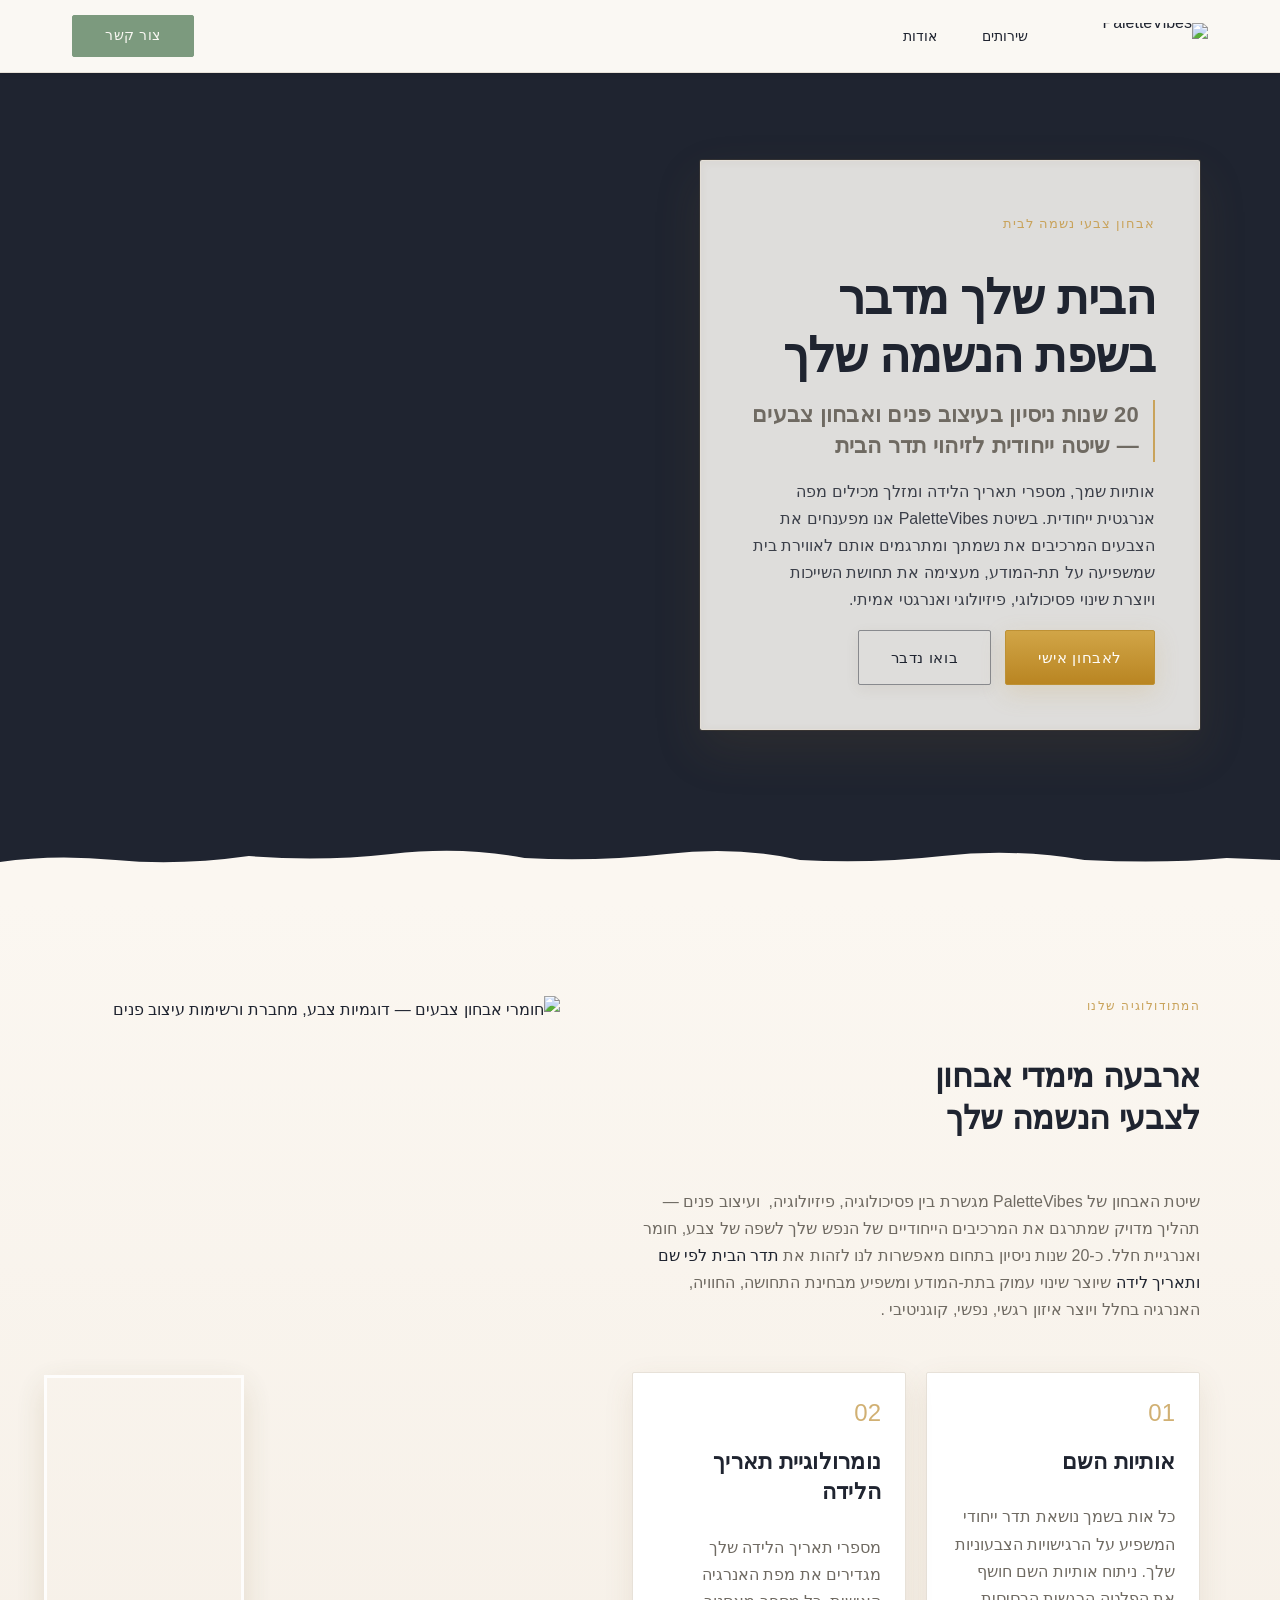
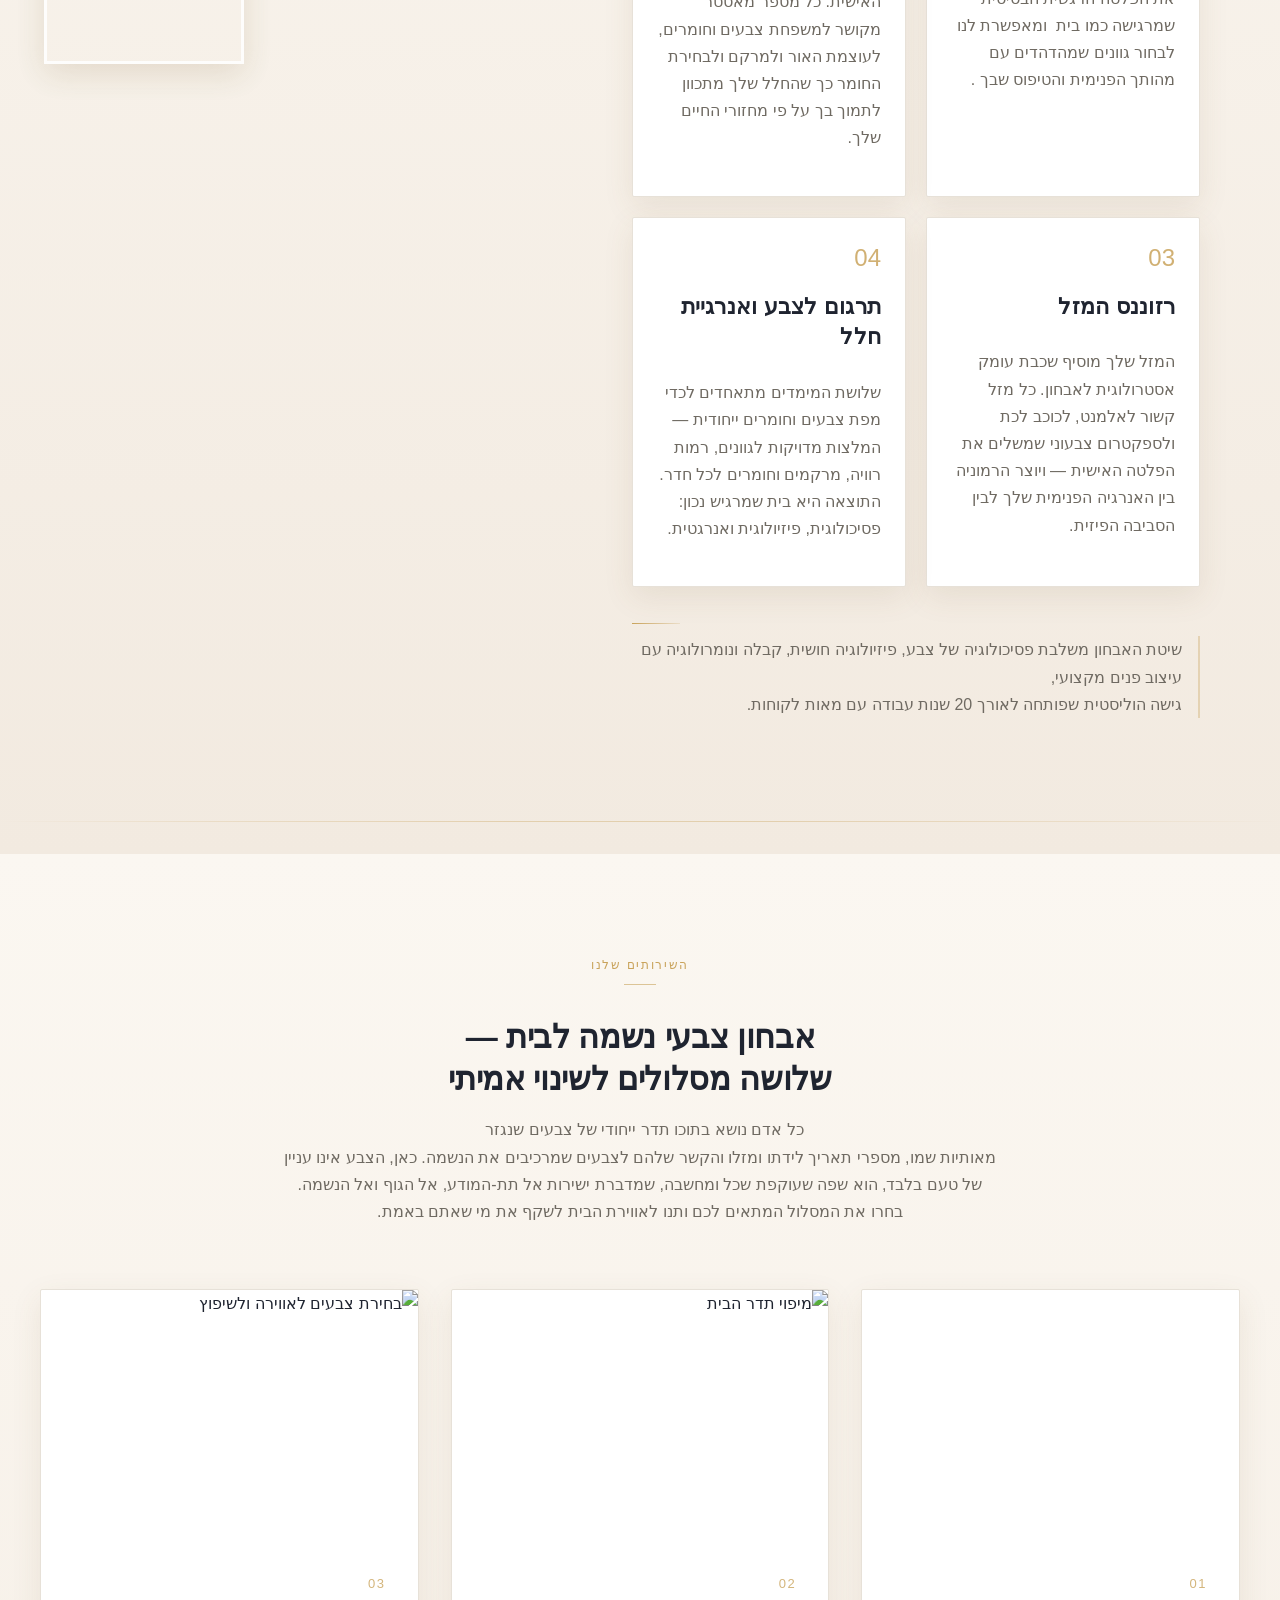
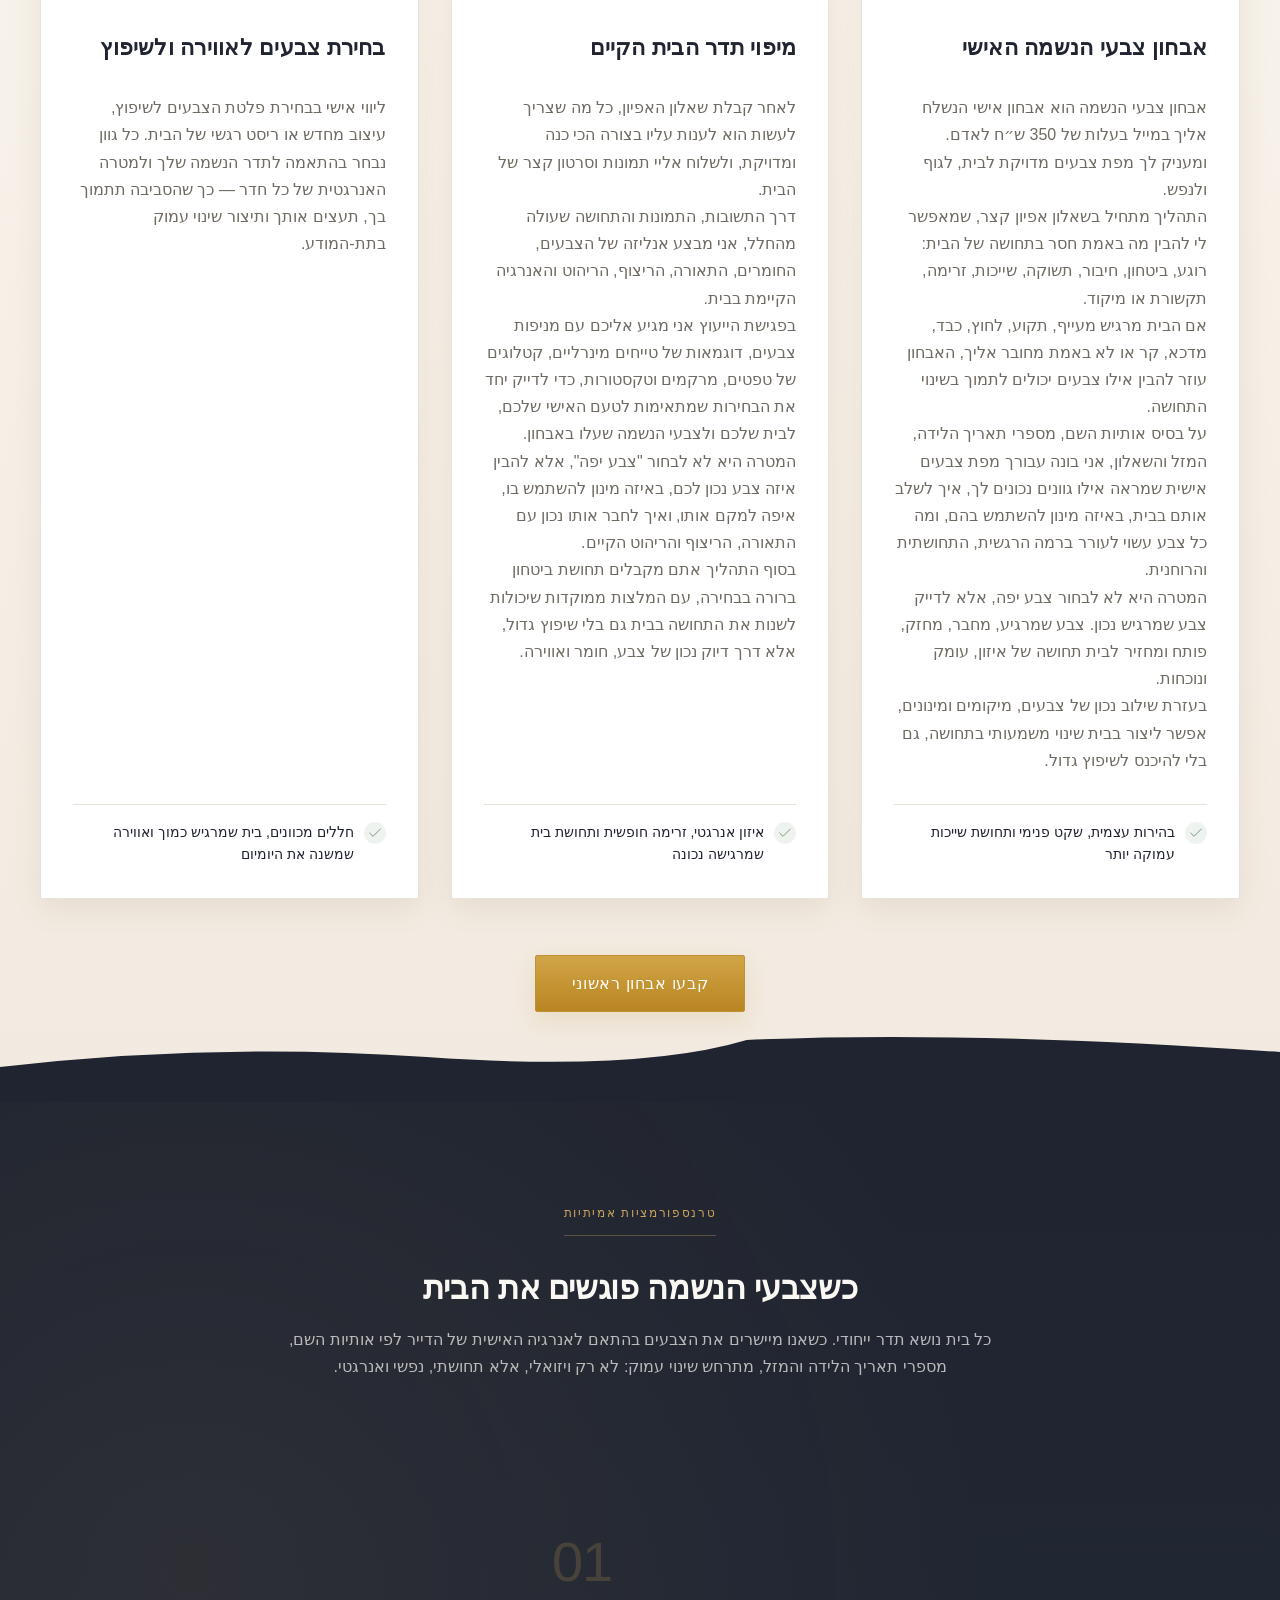
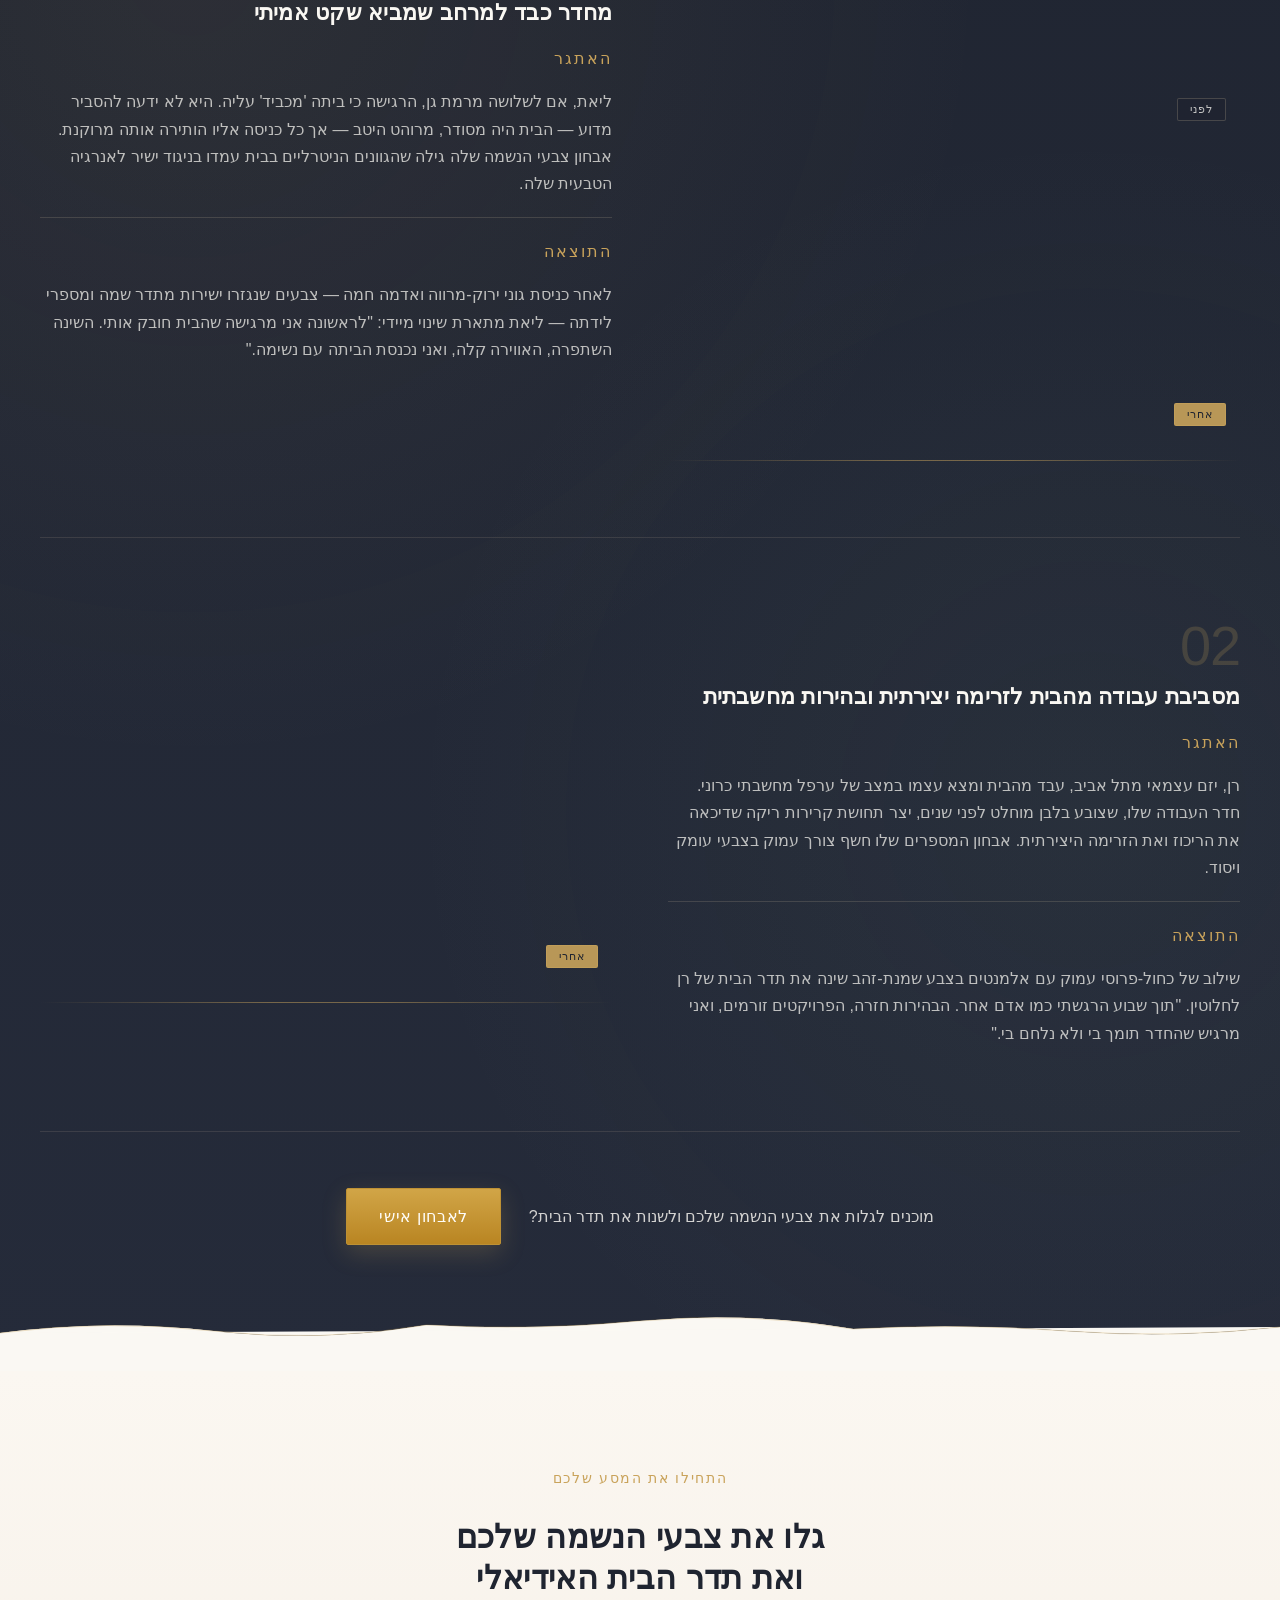
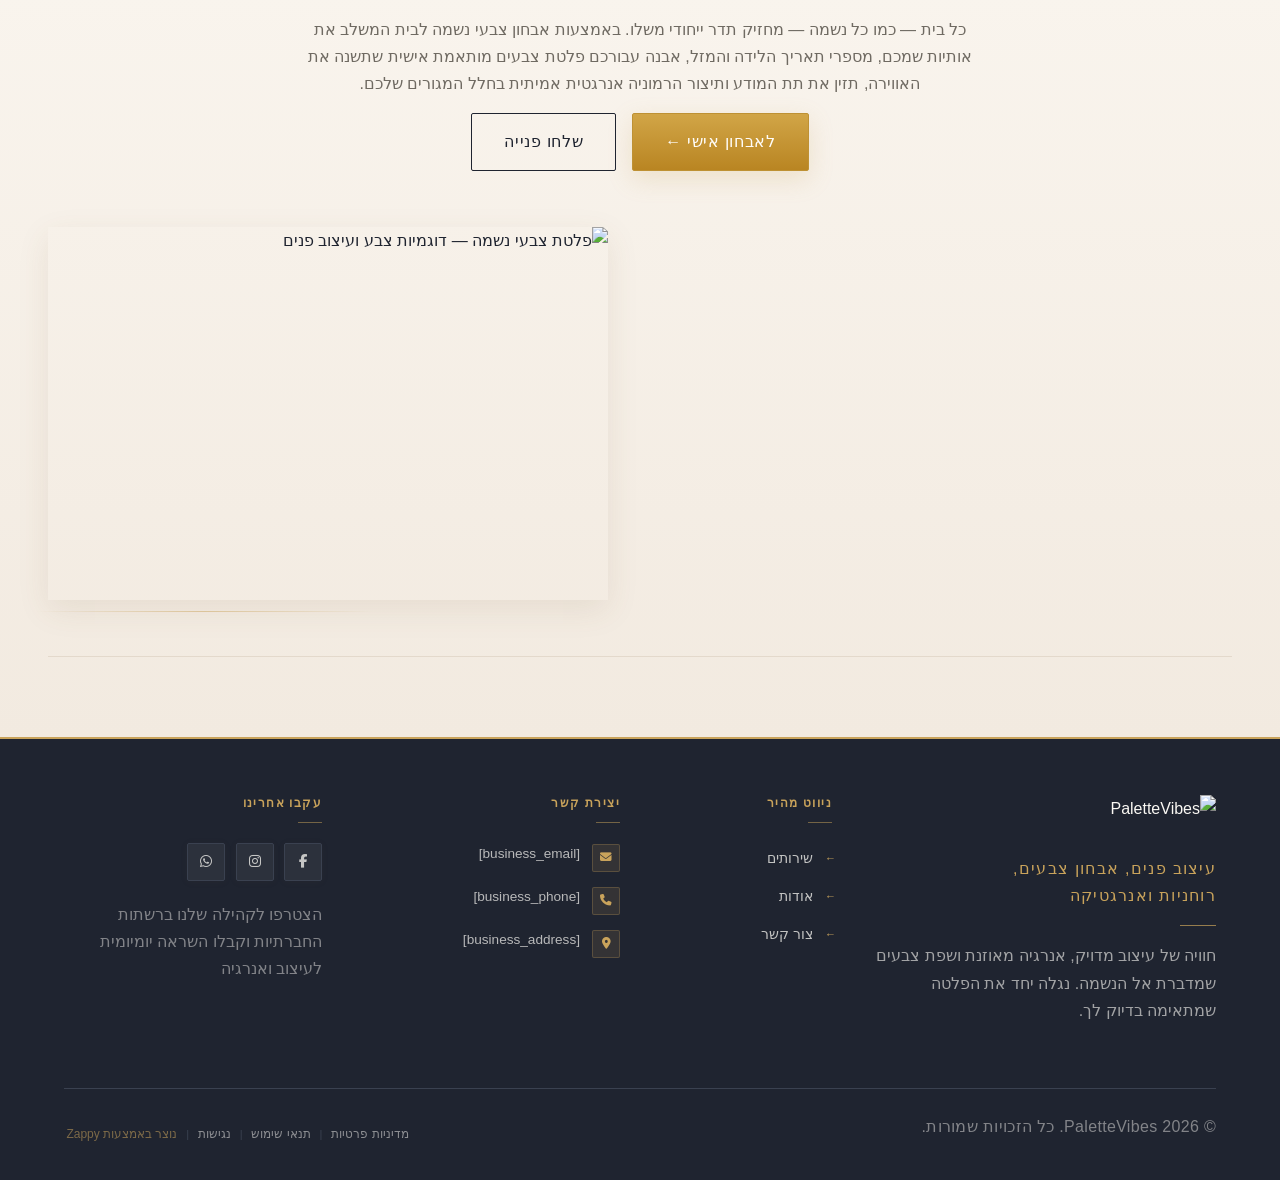
==== commit ee3c8075: "Background sync: Progressive GitHub Sync" ====
--- a/index.html
+++ b/index.html
@@ -990,7 +990,7 @@
             <figcaption class="cs-badge cs-badge--before">לפני</figcaption>
           </figure>
           <figure class="cs-image-figure cs-image-after">
-            <div data-zappy-zoom-wrapper="true" data-element-id="img-1777093270727-0xymt56s3" data-element-type="image" data-zappy-zoom-wrapper-width="387px" data-zappy-zoom-wrapper-height="289px" data-zappy-zoom-wrapper-width-mode="px" style="position: relative !important; overflow: hidden !important; width: 387px !important; max-width: 100% !important; margin-left: auto !important; margin-right: auto !important; height: 289px !important; display: block !important;" data-zappy-zoom-clip="true" data-zappy-wrapper-margins-applied="true"><img data-placeholder="index-case-studies-image-2" data-context="The same Israeli residential living room AFTER color transformation — walls repainted in a soft sage green with warm terracotta accents, layered natural textiles, warm golden natural light flooding in, the space feels calm, serene, and energetically uplifted. Warm editorial photography, luxury interior magazine quality." width="540" height="360" src="/assets/site-index-case-studies-image-2-1777093951512-oyj367.webp?v=1777093953276" alt="חדר מגורים אחרי אבחון צבעי נשמה — אווירה רגועה ואנרגיה מרוממת" data-element-type="image" data-element-id="img-1777093270727-0xymt56s3" style="display: block !important; object-fit: cover !important; object-position: 50% 50% !important; margin: 0px !important; width: 100.07% !important; height: 100% !important; max-width: none !important; max-height: none !important; position: absolute !important; left: -0.0348426% !important; top: 0% !important;" data-zappy-zoom="1" data-zappy-original-width="387" data-zappy-original-height="289" data-zappy-object-position="50% 50%"></div>
+            <div data-zappy-zoom-wrapper="true" data-element-id="img-1777093270727-0xymt56s3" data-element-type="image" data-zappy-zoom-wrapper-width="387px" data-zappy-zoom-wrapper-height="289px" data-zappy-zoom-wrapper-width-mode="px" style="position: relative !important; overflow: hidden !important; width: 387px !important; max-width: 100% !important; margin-left: auto !important; margin-right: auto !important; height: 289px !important; display: block !important;" data-zappy-zoom-clip="true" data-zappy-wrapper-margins-applied="true"><img data-placeholder="index-case-studies-image-2" data-context="The same Israeli residential living room AFTER color transformation — walls repainted in a soft sage green with warm terracotta accents, layered natural textiles, warm golden natural light flooding in, the space feels calm, serene, and energetically uplifted. Warm editorial photography, luxury interior magazine quality." width="540" height="360" src="/assets/site-index-case-studies-image-2-1777102731773-454bga.webp?v=1777102733380" alt="חדר מגורים אחרי אבחון צבעי נשמה — אווירה רגועה ואנרגיה מרוממת" data-element-type="image" data-element-id="img-1777093270727-0xymt56s3" style="display: block; object-fit: cover; object-position: 50% 50% !important; margin: 0px !important; width: 100.07% !important; height: 100% !important; max-width: none !important; max-height: none !important; position: absolute !important; left: -0.0348426% !important; top: 0% !important;" data-zappy-zoom="1" data-zappy-original-width="387" data-zappy-original-height="289" data-zappy-object-position="50% 50%"></div>
             <figcaption class="cs-badge cs-badge--after">אחרי</figcaption>
           </figure>
           <div class="cs-gold-line" aria-hidden="true"></div>
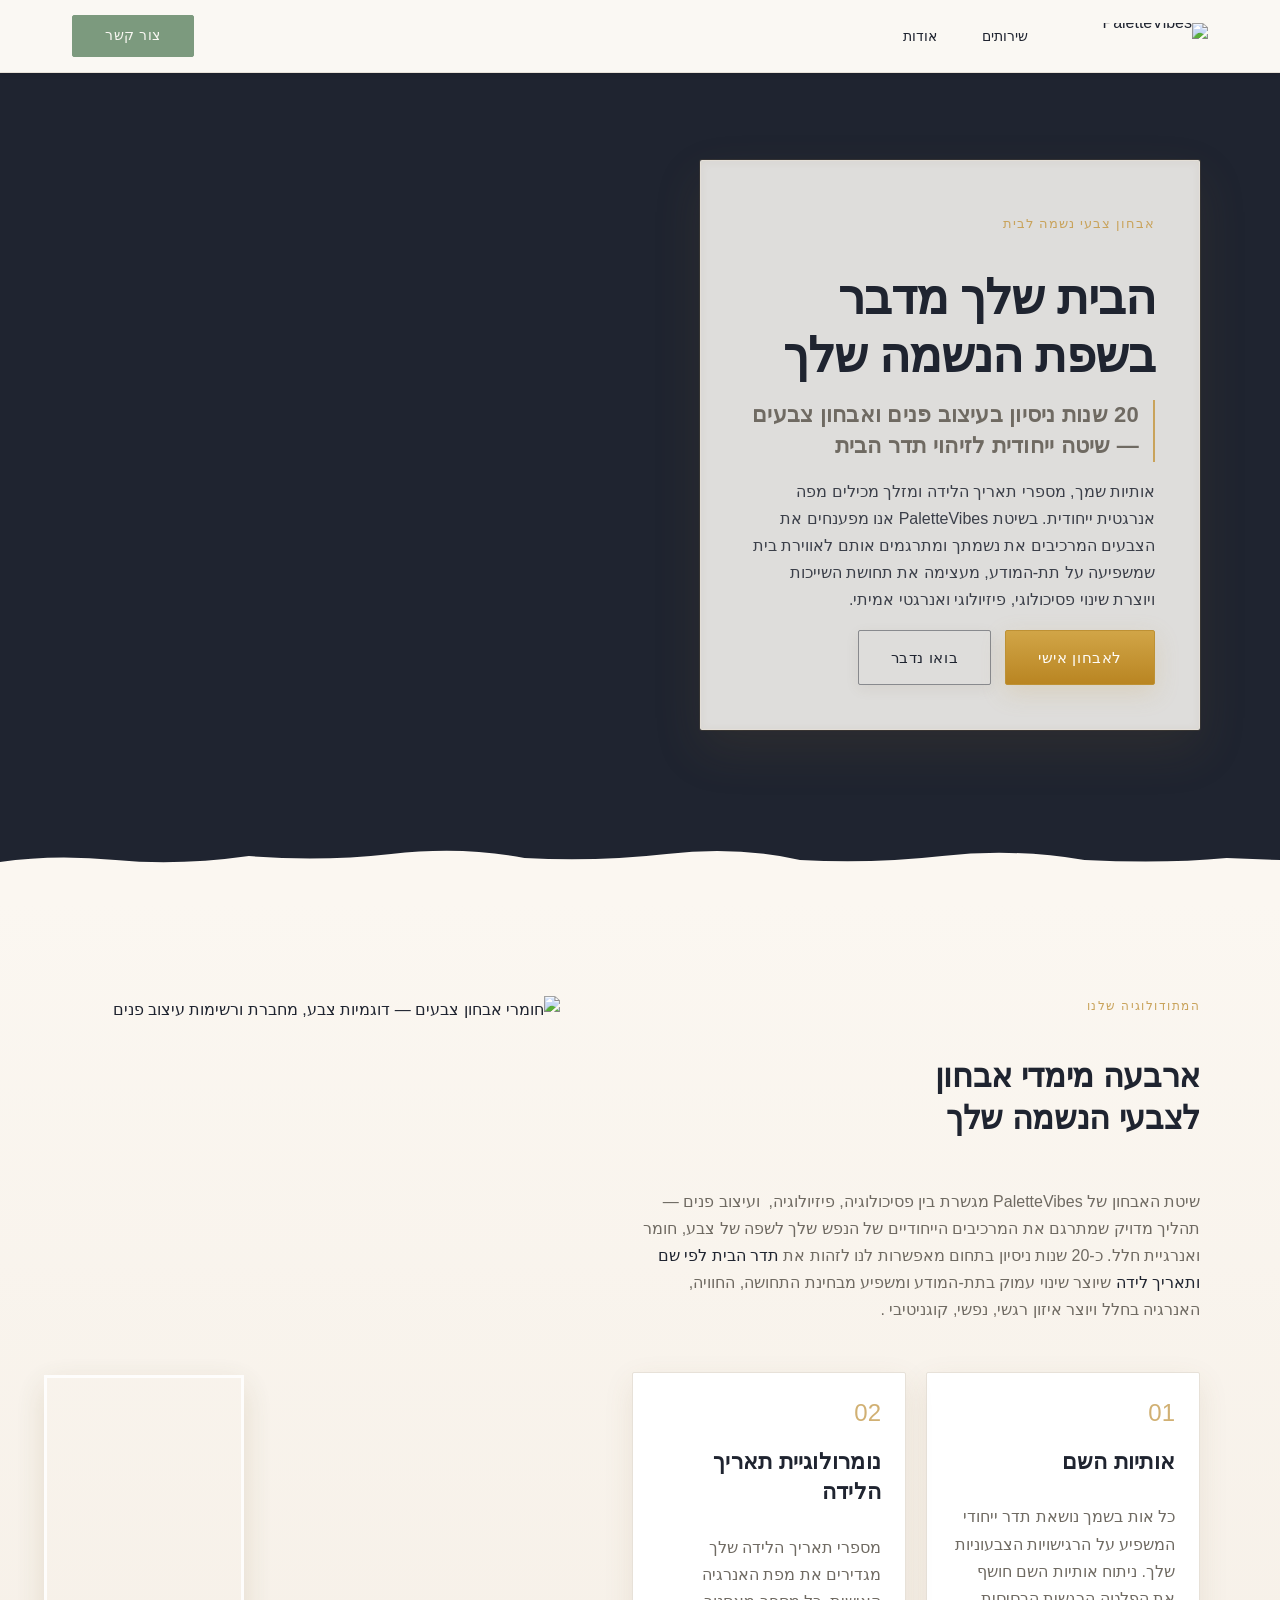
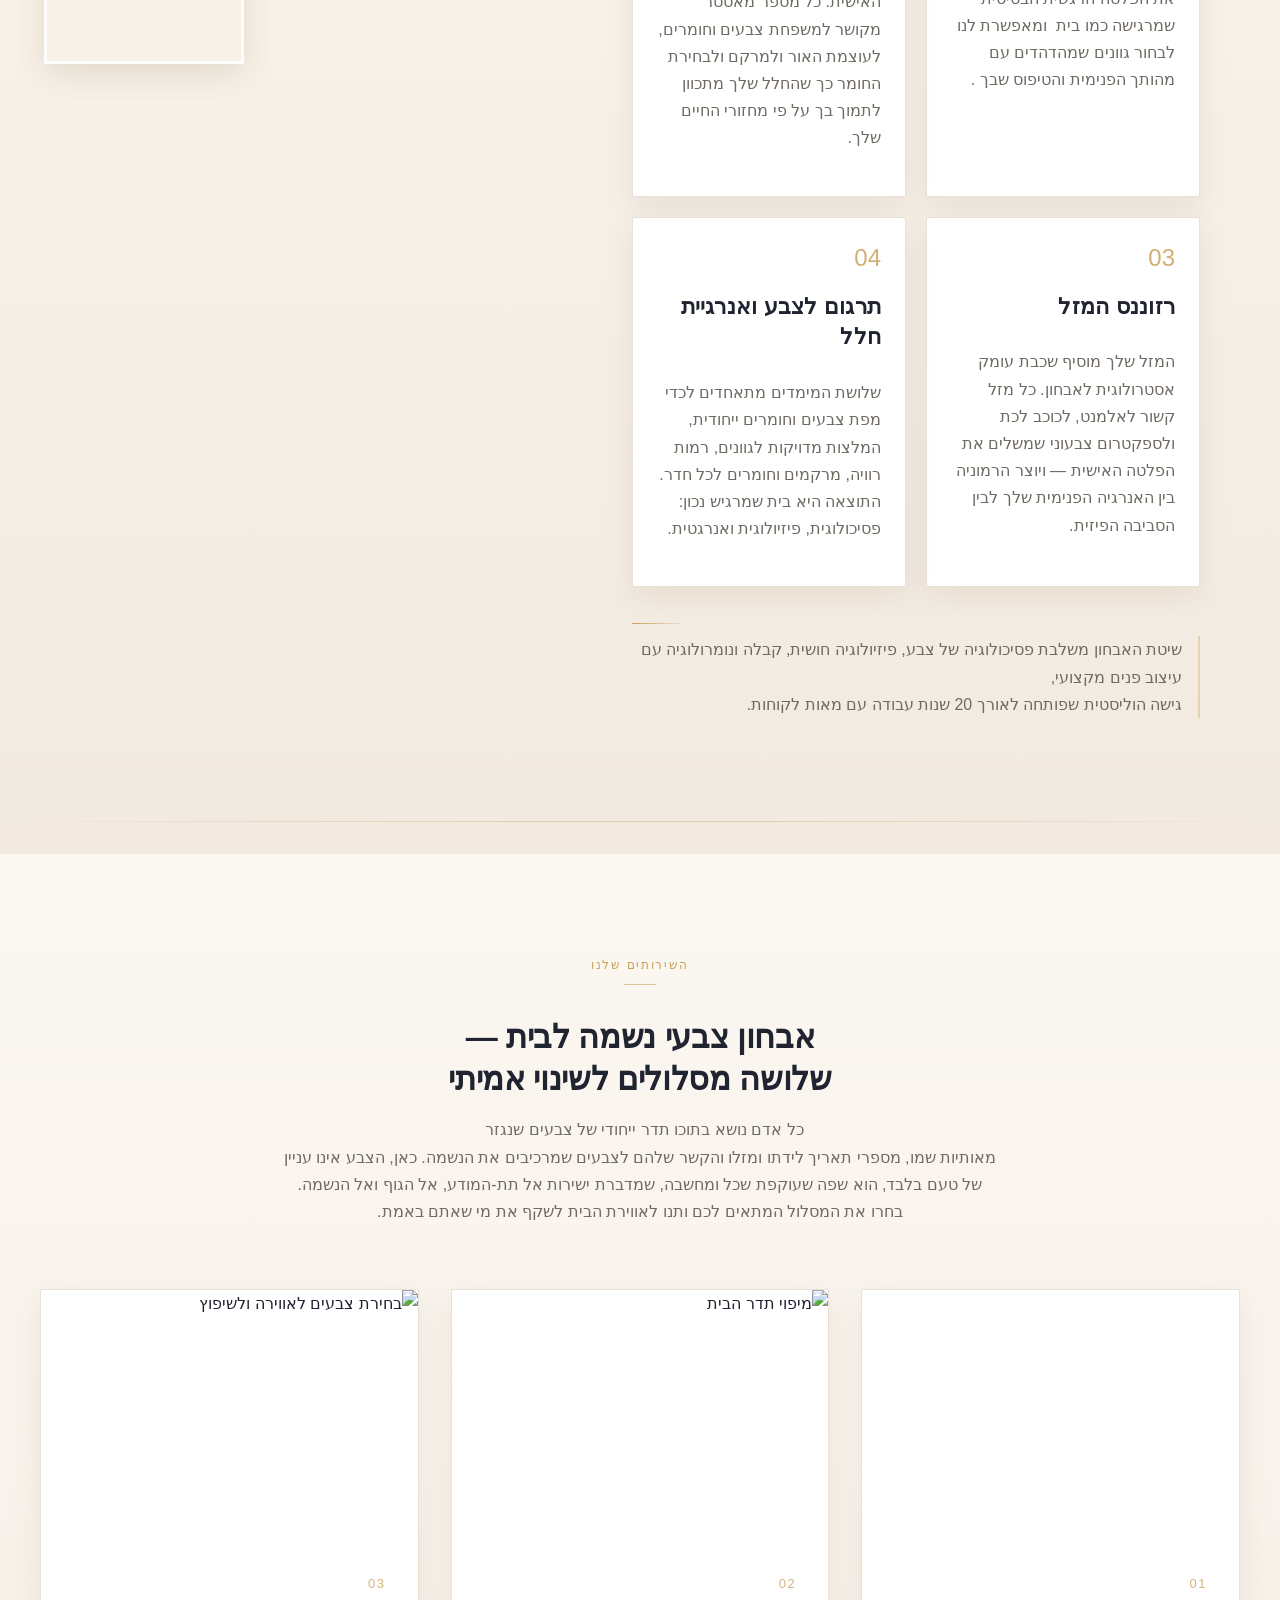
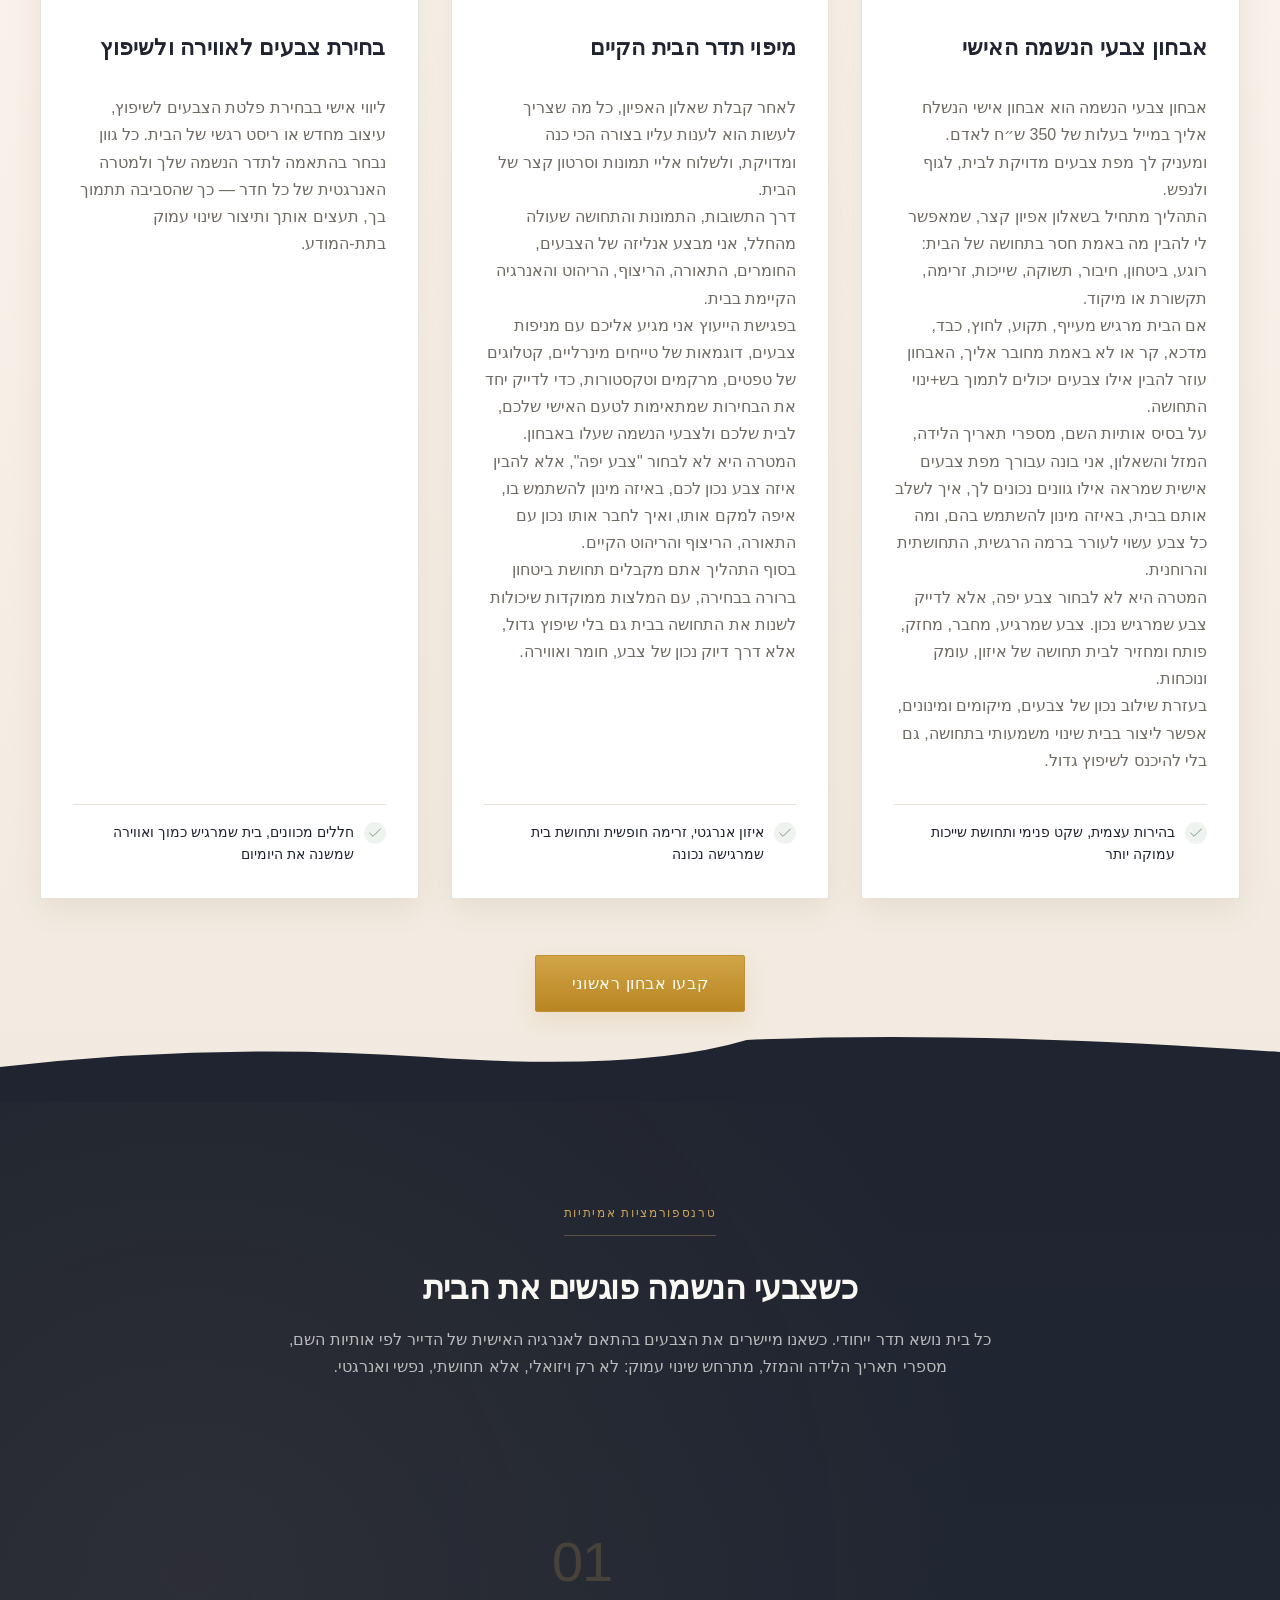
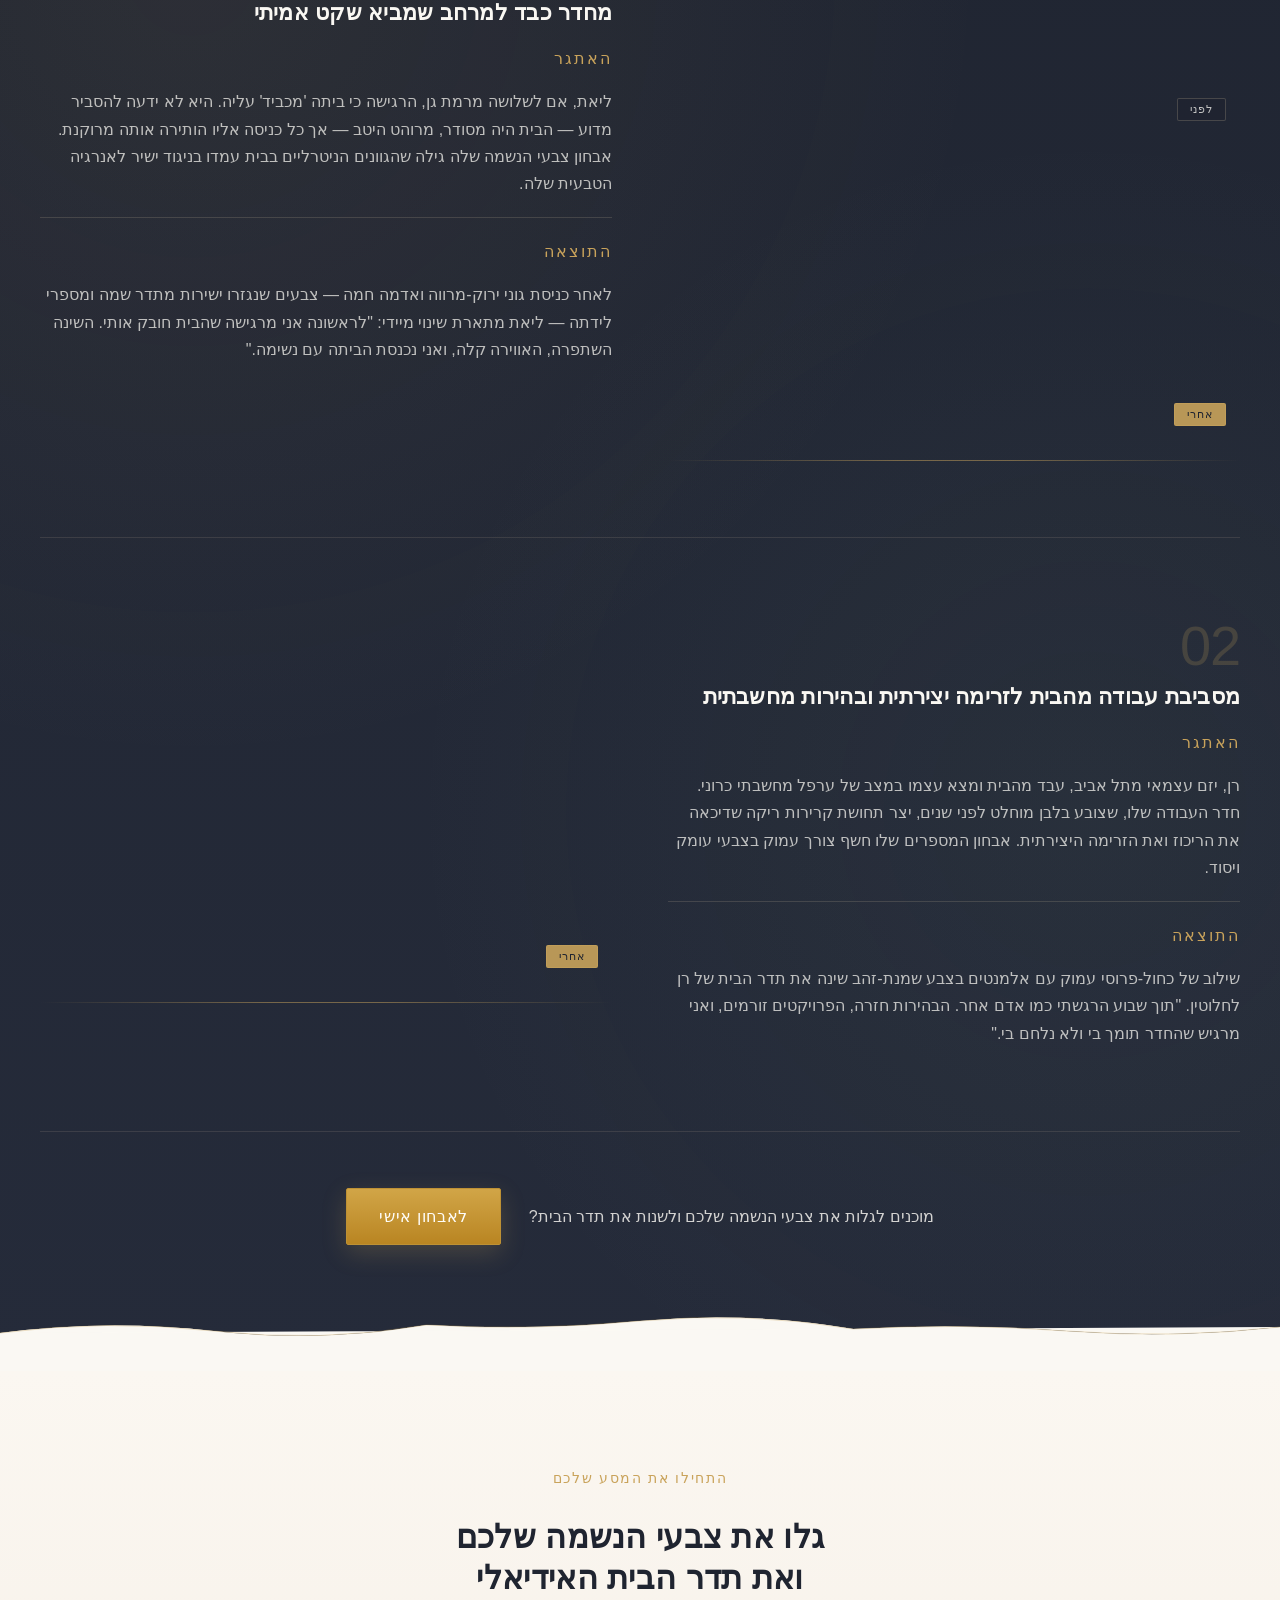
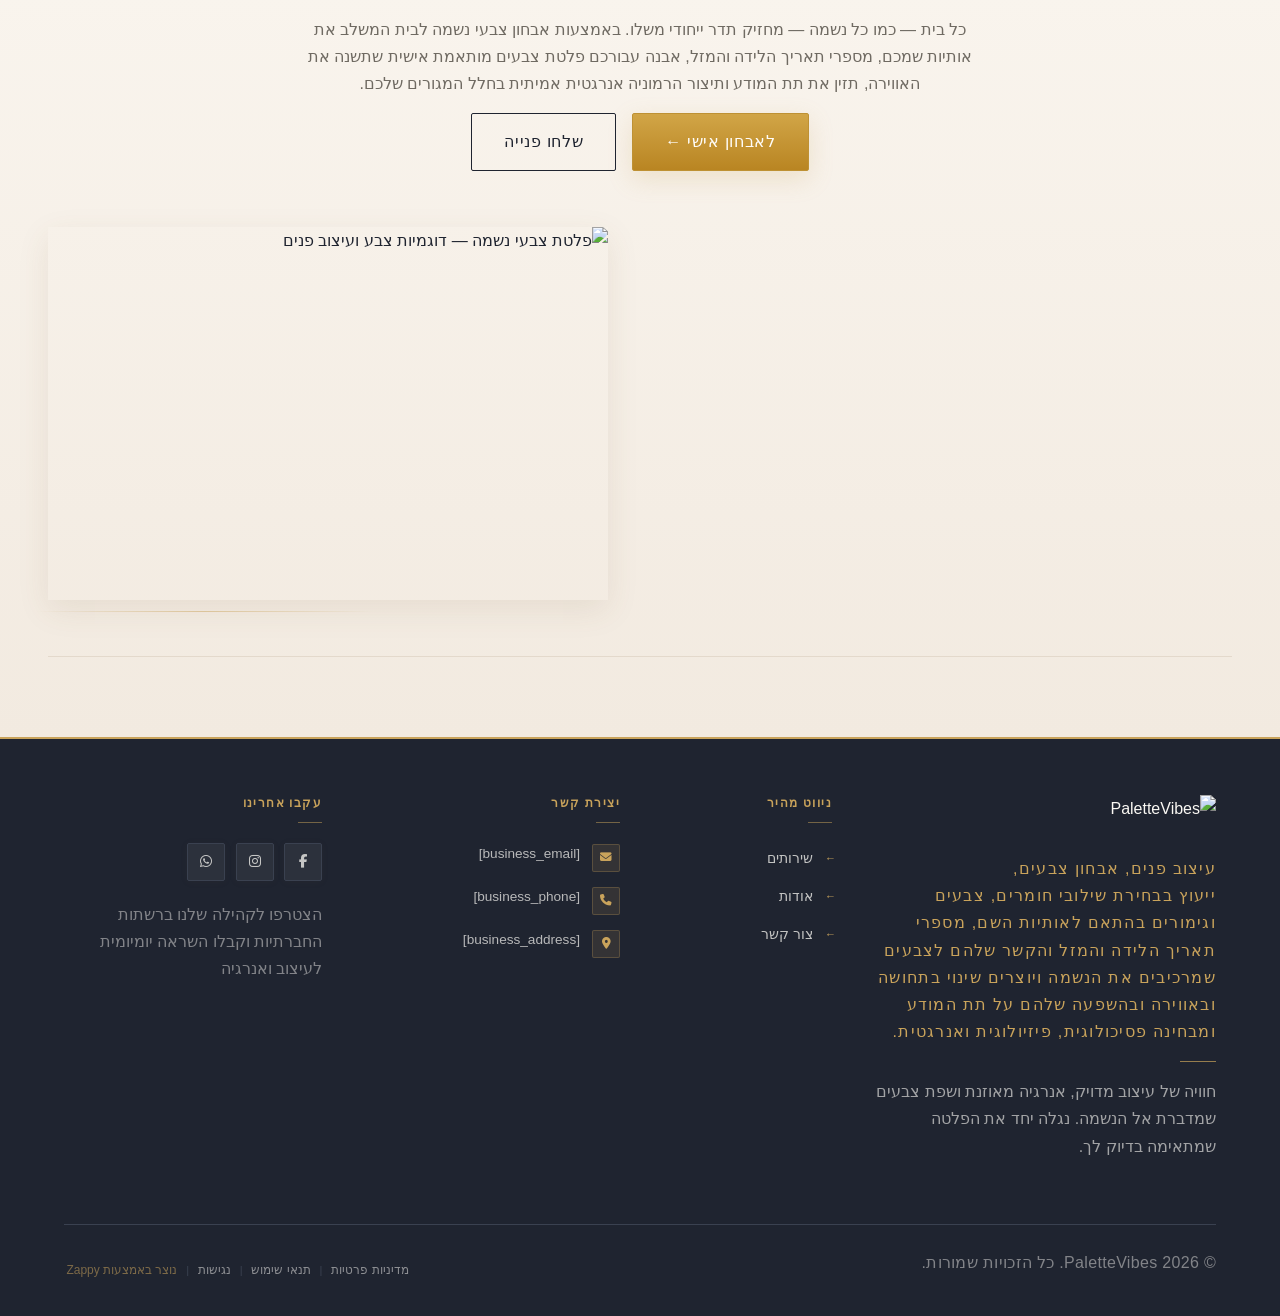
==== commit 6ef7b46e: "Incremental sync: 1 page(s) — text_edit" ====
--- a/index.html
+++ b/index.html
@@ -800,7 +800,7 @@
       <p><span class="index-hero-eyebrow">אבחון צבעי נשמה לבית</span>
       </p><h1 class="index-hero-h1">הבית שלך מדבר<br>בשפת הנשמה שלך</h1>
       <h3 class="index-hero-h3">20 שנות ניסיון בעיצוב פנים ואבחון צבעים — שיטה ייחודית לזיהוי תדר הבית</h3>
-      <p class="index-hero-body" >אותיות שמך, מספרי תאריך הלידה ומזלך מכילים מפה אנרגטית ייחודית. בשיטת PaletteVibes אנו מפענחים את הצבעים המרכיבים את נשמתך ומתרגמים אותם לאווירת בית שמשפיעה על תת-המודע, מעצימה את תחושת השייכות ויוצרת שינוי פסיכולוגי, פיזיולוגי ואנרגטי אמיתי.</p>
+      <p class="index-hero-body" style="">אותיות שמך, מספרי תאריך הלידה ומזלך מכילים מפה אנרגטית ייחודית. בשיטת PaletteVibes אנו מפענחים את הצבעים המרכיבים את נשמתך ומתרגמים אותם לאווירת בית שמשפיעה על תת-המודע, מעצימה את תחושת השייכות ויוצרת שינוי פסיכולוגי, פיזיולוגי ואנרגטי אמיתי.</p>
       <div class="index-hero-cta-row">
         <a href="#contact" class="index-hero-btn-primary" data-element-type="button" data-element-id="btn-1777096989087-u4dwz1pvy" data-native-element="true">לאבחון אישי</a>
         <a href="#about" class="index-hero-btn-secondary" data-element-type="button" data-element-id="btn-1777096989087-iz40vo2np" data-native-element="true">בואו נדבר</a>
@@ -823,7 +823,7 @@
     <div class="index-methodology-content">
       <div class="index-methodology-label">המתודולוגיה שלנו</div>
       <h2 class="index-methodology-heading">ארבעה מימדי אבחון<br>לצבעי הנשמה שלך</h2>
-      <p class="index-methodology-intro" >שיטת האבחון של PaletteVibes מגשרת בין פסיכולוגיה, פיזיולוגיה,&nbsp; ועיצוב פנים — תהליך מדויק שמתרגם את המרכיבים הייחודיים של הנפש שלך לשפה של צבע, חומר ואנרגיית חלל. כ-20 שנות ניסיון בתחום מאפשרות לנו לזהות את <em>תדר הבית לפי שם ותאריך לידה</em> שיוצר שינוי עמוק בתת-המודע ומשפיע מבחינת התחושה, החוויה, האנרגיה בחלל ויוצר איזון רגשי, נפשי, קוגניטיבי .</p>
+      <p class="index-methodology-intro" style="">שיטת האבחון של PaletteVibes מגשרת בין פסיכולוגיה, פיזיולוגיה,&nbsp; ועיצוב פנים — תהליך מדויק שמתרגם את המרכיבים הייחודיים של הנפש שלך לשפה של צבע, חומר ואנרגיית חלל. כ-20 שנות ניסיון בתחום מאפשרות לנו לזהות את <em>תדר הבית לפי שם ותאריך לידה</em> שיוצר שינוי עמוק בתת-המודע ומשפיע מבחינת התחושה, החוויה, האנרגיה בחלל ויוצר איזון רגשי, נפשי, קוגניטיבי .</p>
 
       <!-- 2x2 Step Cards Grid -->
       <div class="index-methodology-grid">
@@ -832,7 +832,7 @@
           <div class="index-methodology-card-num">01</div>
           <div class="index-methodology-card-body">
             <h3 class="index-methodology-card-title">אותיות השם</h3>
-            <p >כל אות בשמך נושאת תדר ייחודי המשפיע על הרגישויות הצבעוניות שלך. ניתוח אותיות השם חושף את הפלטה הרגשית הבסיסית שמרגישה כמו בית&nbsp; ומאפשרת לנו לבחור גוונים שמהדהדים עם מהותך הפנימית והטיפוס שבך .</p>
+            <p style="">כל אות בשמך נושאת תדר ייחודי המשפיע על הרגישויות הצבעוניות שלך. ניתוח אותיות השם חושף את הפלטה הרגשית הבסיסית שמרגישה כמו בית&nbsp; ומאפשרת לנו לבחור גוונים שמהדהדים עם מהותך הפנימית והטיפוס שבך .</p>
           </div>
         </article>
 
@@ -840,7 +840,7 @@
           <div class="index-methodology-card-num">02</div>
           <div class="index-methodology-card-body">
             <h3 class="index-methodology-card-title">נומרולוגיית תאריך הלידה</h3>
-            <p >מספרי תאריך הלידה שלך מגדירים את מפת האנרגיה האישית. כל מספר מאסטר מקושר למשפחת צבעים וחומרים, לעוצמת האור ולמרקם ולבחירת החומר כך שהחלל שלך מתכוון לתמוך בך על פי מחזורי החיים שלך.</p>
+            <p style="">מספרי תאריך הלידה שלך מגדירים את מפת האנרגיה האישית. כל מספר מאסטר מקושר למשפחת צבעים וחומרים, לעוצמת האור ולמרקם ולבחירת החומר כך שהחלל שלך מתכוון לתמוך בך על פי מחזורי החיים שלך.</p>
           </div>
         </article>
 
@@ -856,7 +856,7 @@
           <div class="index-methodology-card-num">04</div>
           <div class="index-methodology-card-body">
             <h3 class="index-methodology-card-title">תרגום לצבע ואנרגיית חלל</h3>
-            <p >שלושת המימדים מתאחדים לכדי מפת צבעים וחומרים ייחודית — המלצות מדויקות לגוונים, רמות רוויה, מרקמים וחומרים לכל חדר. התוצאה היא בית שמרגיש נכון: פסיכולוגית, פיזיולוגית ואנרגטית.</p>
+            <p style="">שלושת המימדים מתאחדים לכדי מפת צבעים וחומרים ייחודית, המלצות מדויקות לגוונים, רמות רוויה, מרקמים וחומרים לכל חדר. התוצאה היא בית שמרגיש נכון: פסיכולוגית, פיזיולוגית ואנרגטית.</p>
           </div>
         </article>
 
@@ -865,7 +865,7 @@
 
       <div class="index-methodology-credibility">
         <div class="index-methodology-credibility-line"></div>
-        <p class="index-methodology-credibility-text" >שיטת האבחון משלבת פסיכולוגיה של צבע, פיזיולוגיה חושית, קבלה ונומרולוגיה עם עיצוב פנים מקצועי,&nbsp;<br>גישה הוליסטית שפותחה לאורך 20 שנות עבודה עם מאות לקוחות.</p>
+        <p class="index-methodology-credibility-text" style="">שיטת האבחון משלבת פסיכולוגיה של צבע, פיזיולוגיה חושית, קבלה ונומרולוגיה עם עיצוב פנים מקצועי,&nbsp;<br>גישה הוליסטית שפותחה לאורך 20 שנות עבודה עם מאות לקוחות.</p>
       </div>
     </div>
     <!-- /content column -->
@@ -876,7 +876,7 @@
         <img data-placeholder="index-methodology-image-1" data-context="Flat lay of interior design materials on warm linen paper: paint chip swatches in earthy sage green, warm gold, dusty rose and cream tones, a handwritten notebook with color notes and numerology calculations, a wooden pencil, a brass compass, and small fabric swatches in natural textures — photographed in soft natural window light with a calm editorial aesthetic. No mystical symbols, purely tactile and real." width="520" height="680" src="/assets/site-index-methodology-image-1.webp" alt="חומרי אבחון צבעים — דוגמיות צבע, מחברת ורשימות עיצוב פנים" class="index-methodology-img-main" data-element-type="image" data-element-id="img-1777096989091-4tn5o0x99">
         <!-- Secondary tile peeks from bottom-end corner -->
         <div class="index-methodology-secondary-tile">
-          <div data-zappy-zoom-wrapper="true" data-element-id="img-1777096989091-hjp0l0fup" data-element-type="image" data-zappy-zoom-wrapper-width="379px" data-zappy-zoom-wrapper-height="283px" data-zappy-zoom-wrapper-width-mode="px" style="position: relative !important; overflow: hidden !important; width: 379px !important; max-width: 100% !important; margin-left: auto !important; margin-right: auto !important; height: 283px !important; display: block !important;" data-zappy-zoom-clip="true" data-zappy-wrapper-margins-applied="true"><img data-placeholder="index-methodology-image-2" data-context="Close-up detail of an interior design mood board pinned to a cork board: small paint chips in muted sage and warm ivory, a hand-drawn floor plan sketch, and a strip of natural linen fabric swatch — warm afternoon light, editorial and tactile feel, no text overlays." width="220" height="180" src="/assets/site-index-methodology-image-2-1777098240482-4gy3pb.webp?v=1777098242154" alt="לוח השראה לעיצוב פנים עם דוגמיות צבע ומרקמים" class="index-methodology-img-secondary" data-element-type="image" data-element-id="img-1777096989091-hjp0l0fup" style="object-position: 50% 33% !important; object-fit: cover; display: block; border-radius: 8px; width: 100.061% !important; height: 100% !important; max-width: none !important; margin: 0px !important; left: -0.0302745% !important; top: 0% !important; max-height: none !important;" data-zappy-object-position="50% 33%" data-zappy-zoom="1" data-zappy-original-width="379" data-zappy-original-height="283"></div>
+          <div data-zappy-zoom-wrapper="true" data-element-id="img-1777096989091-hjp0l0fup" data-element-type="image" data-zappy-zoom-wrapper-width="379px" data-zappy-zoom-wrapper-height="283px" data-zappy-zoom-wrapper-width-mode="px" style="position: relative !important; overflow: hidden !important; width: 379px !important; max-width: 100% !important; margin-left: auto !important; margin-right: auto !important; height: 283px !important; display: block !important;" data-zappy-zoom-clip="true" data-zappy-wrapper-margins-applied="true"><img data-placeholder="index-methodology-image-2" data-context="Close-up detail of an interior design mood board pinned to a cork board: small paint chips in muted sage and warm ivory, a hand-drawn floor plan sketch, and a strip of natural linen fabric swatch — warm afternoon light, editorial and tactile feel, no text overlays." width="220" height="180" src="/assets/site-index-methodology-image-2-1777098240482-4gy3pb.webp?v=1777098242154" alt="לוח השראה לעיצוב פנים עם דוגמיות צבע ומרקמים" class="index-methodology-img-secondary" data-element-type="image" data-element-id="img-1777096989091-hjp0l0fup" style="object-fit: cover !important; display: block !important; border-radius: 8px; object-position: 50% 33% !important; width: 100% !important; height: auto !important; max-width: 100% !important; margin: 0px !important; max-height: 300px !important; position: relative !important;" data-zappy-object-position="50% 33%" data-zappy-zoom="1" data-zappy-original-width="379" data-zappy-original-height="283"></div>
         </div>
       </div>
     </div>
@@ -900,7 +900,7 @@
     <div class="index-services-intro">
       <p><span class="index-services-eyebrow">השירותים שלנו</span>
       </p><h2 class="index-services-heading">אבחון צבעי נשמה לבית —<br>שלושה מסלולים לשינוי אמיתי</h2>
-      <p class="index-services-subtext" >כל אדם נושא בתוכו תדר ייחודי של צבעים שנגזר&nbsp;&nbsp;<br>מאותיות שמו, מספרי תאריך לידתו ומזלו והקשר שלהם לצבעים שמרכיבים את הנשמה. כאן, הצבע אינו עניין של טעם בלבד, הוא שפה שעוקפת שכל ומחשבה, שמדברת ישירות אל תת-המודע, אל הגוף ואל הנשמה. בחרו את המסלול המתאים לכם ותנו לאווירת הבית לשקף את מי שאתם באמת.</p>
+      <p class="index-services-subtext" style="">כל אדם נושא בתוכו תדר ייחודי של צבעים שנגזר&nbsp;&nbsp;<br>מאותיות שמו, מספרי תאריך לידתו ומזלו והקשר שלהם לצבעים שמרכיבים את הנשמה. כאן, הצבע אינו עניין של טעם בלבד, הוא שפה שעוקפת שכל ומחשבה, שמדברת ישירות אל תת-המודע, אל הגוף ואל הנשמה. בחרו את המסלול המתאים לכם ותנו לאווירת הבית לשקף את מי שאתם באמת.</p>
     </div>
 
     <!-- Service Cards Grid -->
@@ -909,12 +909,12 @@
       <!-- Card 1: Soul Color Diagnosis -->
       <article class="index-services-card" data-grid-item-index="0" style="overflow: hidden !important;">
         <figure class="index-services-card-image-wrap">
-          <input type="checkbox" id="zappy-lightbox-toggle-img-1777096989091-eo5cekm0j" class="zappy-lightbox-toggle" data-zappy-image-lightbox="true"><label class="zappy-lightbox-trigger" for="zappy-lightbox-toggle-img-1777096989091-eo5cekm0j" data-zappy-image-lightbox="true"><div data-zappy-zoom-wrapper="true" data-element-id="img-1777096989091-eo5cekm0j" data-element-type="image" data-zappy-zoom-wrapper-width="378px" data-zappy-zoom-wrapper-height="282px" data-zappy-zoom-wrapper-width-mode="px" style="position: relative !important; overflow: hidden !important; width: 378px !important; max-width: 100% !important; margin-left: auto !important; margin-right: auto !important; height: 282px !important; display: block !important; cursor: pointer;" data-zappy-zoom-clip="true" data-zappy-wrapper-margins-applied="true" data-zappy-click-action="expand"><img data-placeholder="index-services-image-1" data-context="Spiritual color diagnosis session: a warm, softly lit interior scene showing a woman sitting at an elegant wooden desk with color swatches, numerology charts, and handwritten name letters arranged on parchment paper. Warm golden light streams through sheer curtains. The mood is calm, introspective, and luxurious — like a private consultation in a refined spiritual atelier." width="600" height="400" src="/assets/site-index-services-image-1-1777099988228-rtyhgu.webp?v=1777099989967" alt="אבחון צבעי נשמה אישי" data-element-type="image" data-element-id="img-1777096989091-eo5cekm0j" style="object-position: 50% 33% !important; width: 100% !important; height: 114.288% !important; object-fit: fill !important; max-width: none !important; display: block !important; margin: 0px !important; max-height: none !important; left: 0% !important; top: -4.71503% !important;" data-zappy-original-width="377.9047546386719" data-zappy-original-height="282.0059509277344" data-zappy-object-position="50% 33%" data-zappy-zoom="0.6" data-zappy-click-action="expand"></div></label>
+          <input type="checkbox" id="zappy-lightbox-toggle-img-1777096989091-eo5cekm0j" class="zappy-lightbox-toggle" data-zappy-image-lightbox="true"><label class="zappy-lightbox-trigger" for="zappy-lightbox-toggle-img-1777096989091-eo5cekm0j" data-zappy-image-lightbox="true"><div data-zappy-zoom-wrapper="true" data-element-id="img-1777096989091-eo5cekm0j" data-element-type="image" data-zappy-zoom-wrapper-width="378px" data-zappy-zoom-wrapper-height="282px" data-zappy-zoom-wrapper-width-mode="px" style="cursor: pointer; position: relative !important; overflow: hidden !important; width: 378px !important; max-width: 100% !important; margin-left: auto !important; margin-right: auto !important; height: 282px !important; display: block !important;" data-zappy-zoom-clip="true" data-zappy-wrapper-margins-applied="true" data-zappy-click-action="expand"><img data-placeholder="index-services-image-1" data-context="Spiritual color diagnosis session: a warm, softly lit interior scene showing a woman sitting at an elegant wooden desk with color swatches, numerology charts, and handwritten name letters arranged on parchment paper. Warm golden light streams through sheer curtains. The mood is calm, introspective, and luxurious — like a private consultation in a refined spiritual atelier." width="600" height="400" src="/assets/site-index-services-image-1-1777099988228-rtyhgu.webp?v=1777099989967" alt="אבחון צבעי נשמה אישי" data-element-type="image" data-element-id="img-1777096989091-eo5cekm0j" style="object-position: 50% 33% !important; width: 100% !important; height: auto !important; object-fit: cover !important; max-width: 100% !important; display: block !important; margin: 0px !important; max-height: 300px !important; position: relative !important;" data-zappy-original-width="377.9047546386719" data-zappy-original-height="282.0059509277344" data-zappy-object-position="50% 33%" data-zappy-zoom="0.6" data-zappy-click-action="expand"></div></label>
         </figure>
         <div class="index-services-card-body">
           <p><span class="index-services-card-number">01</span>
-          </p><h3 class="index-services-card-title" >אבחון צבעי הנשמה האישי</h3>
-          <p class="index-services-card-desc" >אבחון צבעי הנשמה הוא אבחון אישי הנשלח אליך במייל בעלות של 350 ש״ח לאדם.&nbsp;<br>ומעניק לך מפת צבעים מדויקת לבית, לגוף ולנפש.<br>התהליך מתחיל בשאלון אפיון קצר, שמאפשר לי להבין מה באמת חסר בתחושה של הבית: רוגע, ביטחון, חיבור, תשוקה, שייכות, זרימה, תקשורת או מיקוד.<br>אם הבית מרגיש מעייף, תקוע, לחוץ, כבד, מדכא, קר או לא באמת מחובר אליך, האבחון עוזר להבין אילו צבעים יכולים לתמוך בשינוי התחושה.<br>על בסיס אותיות השם, מספרי תאריך הלידה, המזל והשאלון, אני בונה עבורך מפת צבעים אישית שמראה אילו גוונים נכונים לך, איך לשלב אותם בבית, באיזה מינון להשתמש בהם, ומה כל צבע עשוי לעורר ברמה הרגשית, התחושתית והרוחנית.<br>המטרה היא לא לבחור צבע יפה, אלא לדייק צבע שמרגיש נכון. צבע שמרגיע, מחבר, מחזק, פותח ומחזיר לבית תחושה של איזון, עומק ונוכחות.<br>בעזרת שילוב נכון של צבעים, מיקומים ומינונים, אפשר ליצור בבית שינוי משמעותי בתחושה, גם בלי להיכנס לשיפוץ גדול.</p>
+          </p><h3 class="index-services-card-title" style="">אבחון צבעי הנשמה האישי</h3>
+          <p class="index-services-card-desc" style="">אבחון צבעי הנשמה הוא אבחון אישי הנשלח אליך במייל בעלות של 350 ש״ח לאדם.&nbsp;<br>ומעניק לך מפת צבעים מדויקת לבית, לגוף ולנפש.<br>התהליך מתחיל בשאלון אפיון קצר, שמאפשר לי להבין מה באמת חסר בתחושה של הבית: רוגע, ביטחון, חיבור, תשוקה, שייכות, זרימה, תקשורת או מיקוד.<br>אם הבית מרגיש מעייף, תקוע, לחוץ, כבד, מדכא, קר או לא באמת מחובר אליך, האבחון עוזר להבין אילו צבעים יכולים לתמוך בש+ינוי התחושה.<br>על בסיס אותיות השם, מספרי תאריך הלידה, המזל והשאלון, אני בונה עבורך מפת צבעים אישית שמראה אילו גוונים נכונים לך, איך לשלב אותם בבית, באיזה מינון להשתמש בהם, ומה כל צבע עשוי לעורר ברמה הרגשית, התחושתית והרוחנית.<br>המטרה היא לא לבחור צבע יפה, אלא לדייק צבע שמרגיש נכון. צבע שמרגיע, מחבר, מחזק, פותח ומחזיר לבית תחושה של איזון, עומק ונוכחות.<br>בעזרת שילוב נכון של צבעים, מיקומים ומינונים, אפשר ליצור בבית שינוי משמעותי בתחושה, גם בלי להיכנס לשיפוץ גדול.</p>
           <div class="index-services-card-outcome">
             <span class="index-services-outcome-icon"><svg data-element-type="icon" data-icon-type="svg" xmlns="http://www.w3.org/2000/svg" width="16" height="16" viewBox="0 0 24 24" fill="none" stroke="currentColor" stroke-width="1.5" stroke-linecap="round" stroke-linejoin="round" aria-hidden="true"><polyline points="20 6 9 17 4 12"></polyline></svg></span>
             <span>בהירות עצמית, שקט פנימי ותחושת שייכות עמוקה יותר</span>
@@ -925,12 +925,12 @@
       <!-- Card 2: Home Frequency Mapping -->
       <article class="index-services-card" data-grid-item-index="1">
         <figure class="index-services-card-image-wrap">
-          <img data-placeholder="index-services-image-2" data-context="Home frequency mapping and energy analysis: a beautifully composed interior shot of a living room with layered textures — linen cushions, warm terracotta accents, sage green plants, and natural wood. A floor plan sketch and color palette chips are laid out on a coffee table. The atmosphere feels grounded, intentional, and quietly spiritual — as if every element was chosen to harmonize energy flow." width="600" height="400" src="/assets/site-index-services-image-2.webp" alt="מיפוי תדר הבית" data-element-type="image" data-element-id="img-1777096989091-qbodj8v8p" >
+          <img data-placeholder="index-services-image-2" data-context="Home frequency mapping and energy analysis: a beautifully composed interior shot of a living room with layered textures — linen cushions, warm terracotta accents, sage green plants, and natural wood. A floor plan sketch and color palette chips are laid out on a coffee table. The atmosphere feels grounded, intentional, and quietly spiritual — as if every element was chosen to harmonize energy flow." width="600" height="400" src="/assets/site-index-services-image-2.webp" alt="מיפוי תדר הבית" data-element-type="image" data-element-id="img-1777096989091-qbodj8v8p" style="">
         </figure>
         <div class="index-services-card-body">
           <p><span class="index-services-card-number">02</span>
           </p><h3 class="index-services-card-title">מיפוי תדר הבית הקיים</h3>
-          <p class="index-services-card-desc" >לאחר קבלת שאלון האפיון, כל מה שצריך לעשות הוא לענות עליו בצורה הכי כנה ומדויקת, ולשלוח אליי תמונות וסרטון קצר של הבית.<br>דרך התשובות, התמונות והתחושה שעולה מהחלל, אני מבצע אנליזה של הצבעים, החומרים, התאורה, הריצוף, הריהוט והאנרגיה הקיימת בבית.<br>בפגישת הייעוץ אני מגיע אליכם עם מניפות צבעים, דוגמאות של טייחים מינרליים, קטלוגים של טפטים, מרקמים וטקסטורות, כדי לדייק יחד את הבחירות שמתאימות לטעם האישי שלכם, לבית שלכם ולצבעי הנשמה שעלו באבחון.<br>המטרה היא לא לבחור "צבע יפה", אלא להבין איזה צבע נכון לכם, באיזה מינון להשתמש בו, איפה למקם אותו, ואיך לחבר אותו נכון עם התאורה, הריצוף והריהוט הקיים.<br>בסוף התהליך אתם מקבלים תחושת ביטחון ברורה בבחירה, עם המלצות ממוקדות שיכולות לשנות את התחושה בבית גם בלי שיפוץ גדול, אלא דרך דיוק נכון של צבע, חומר ואווירה.</p>
+          <p class="index-services-card-desc" style="">לאחר קבלת שאלון האפיון, כל מה שצריך לעשות הוא לענות עליו בצורה הכי כנה ומדויקת, ולשלוח אליי תמונות וסרטון קצר של הבית.<br>דרך התשובות, התמונות והתחושה שעולה מהחלל, אני מבצע אנליזה של הצבעים, החומרים, התאורה, הריצוף, הריהוט והאנרגיה הקיימת בבית.<br>בפגישת הייעוץ אני מגיע אליכם עם מניפות צבעים, דוגמאות של טייחים מינרליים, קטלוגים של טפטים, מרקמים וטקסטורות, כדי לדייק יחד את הבחירות שמתאימות לטעם האישי שלכם, לבית שלכם ולצבעי הנשמה שעלו באבחון.<br>המטרה היא לא לבחור "צבע יפה", אלא להבין איזה צבע נכון לכם, באיזה מינון להשתמש בו, איפה למקם אותו, ואיך לחבר אותו נכון עם התאורה, הריצוף והריהוט הקיים.<br>בסוף התהליך אתם מקבלים תחושת ביטחון ברורה בבחירה, עם המלצות ממוקדות שיכולות לשנות את התחושה בבית גם בלי שיפוץ גדול, אלא דרך דיוק נכון של צבע, חומר ואווירה.</p>
           <div class="index-services-card-outcome">
             <span class="index-services-outcome-icon"><svg data-element-type="icon" data-icon-type="svg" xmlns="http://www.w3.org/2000/svg" width="16" height="16" viewBox="0 0 24 24" fill="none" stroke="currentColor" stroke-width="1.5" stroke-linecap="round" stroke-linejoin="round" aria-hidden="true"><polyline points="20 6 9 17 4 12"></polyline></svg></span>
             <span>איזון אנרגטי, זרימה חופשית ותחושת בית שמרגישה נכונה</span>
@@ -941,10 +941,10 @@
       <!-- Card 3: Atmosphere Color Selection -->
       <article class="index-services-card" data-grid-item-index="2">
         <figure class="index-services-card-image-wrap">
-          <img data-placeholder="index-services-image-3" data-context="Personalized color selection for interior renovation and emotional reset: an elegant mood board session showing curated paint swatches in warm sage, dusty rose, and muted gold tones arranged on a light marble surface alongside fabric samples and architectural drawings. A designer hand points to a specific palette. The scene feels luxurious, precise, and deeply personal — evoking a premium interior design consultation." width="600" height="400" src="/assets/site-index-services-image-3.webp" alt="בחירת צבעים לאווירה ולשיפוץ" data-element-type="image" data-element-id="img-1777096989092-jely9urv4" >
+          <img data-placeholder="index-services-image-3" data-context="Personalized color selection for interior renovation and emotional reset: an elegant mood board session showing curated paint swatches in warm sage, dusty rose, and muted gold tones arranged on a light marble surface alongside fabric samples and architectural drawings. A designer hand points to a specific palette. The scene feels luxurious, precise, and deeply personal — evoking a premium interior design consultation." width="600" height="400" src="/assets/site-index-services-image-3.webp" alt="בחירת צבעים לאווירה ולשיפוץ" data-element-type="image" data-element-id="img-1777096989092-jely9urv4" style="">
         </figure>
         <div class="index-services-card-body">
-          <p class="zappy-editable"><span class="index-services-card-number">03</span>
+          <p><span class="index-services-card-number">03</span>
           </p><h3 class="index-services-card-title">בחירת צבעים לאווירה ולשיפוץ</h3>
           <p class="index-services-card-desc">ליווי אישי בבחירת פלטת הצבעים לשיפוץ, עיצוב מחדש או ריסט רגשי של הבית. כל גוון נבחר בהתאמה לתדר הנשמה שלך ולמטרה האנרגטית של כל חדר — כך שהסביבה תתמוך בך, תעצים אותך ותיצור שינוי עמוק בתת-המודע.</p>
           <div class="index-services-card-outcome">
@@ -978,7 +978,7 @@
     <div class="cs-header">
       <p><span class="cs-label">טרנספורמציות אמיתיות</span>
       </p><h2 class="cs-title">כשצבעי הנשמה פוגשים את הבית</h2>
-      <p class="cs-subtitle" >כל בית נושא תדר ייחודי. כשאנו מיישרים את הצבעים בהתאם לאנרגיה האישית של הדייר לפי אותיות השם, מספרי תאריך הלידה והמזל, מתרחש שינוי עמוק: לא רק ויזואלי, אלא תחושתי, נפשי ואנרגטי.</p>
+      <p class="cs-subtitle" style="">כל בית נושא תדר ייחודי. כשאנו מיישרים את הצבעים בהתאם לאנרגיה האישית של הדייר לפי אותיות השם, מספרי תאריך הלידה והמזל, מתרחש שינוי עמוק: לא רק ויזואלי, אלא תחושתי, נפשי ואנרגטי.</p>
     </div>
 
     <!-- Case Study 1: Images RIGHT, Narrative LEFT -->
@@ -1088,8 +1088,8 @@
 
       <!-- Column 1: Company Info -->
       <div class="footer-col footer-brand">
-        <img class="logo" data-placeholder="logo" data-context="business logo" width="150" height="40" src="/assets/business-logo.webp" alt="PaletteVibes">
-        <p class="footer-tagline">עיצוב פנים, אבחון צבעים,<br>רוחניות ואנרגטיקה</p>
+        <img class="logo" data-placeholder="logo" data-context="business logo" width="150" height="40" src="/assets/business-logo.webp" alt="PaletteVibes" data-zappy-footer-image="true" style="">
+        <p class="footer-tagline" style="">עיצוב פנים, אבחון צבעים,<br>ייעוץ בבחירת שילובי חומרים, צבעים וגימורים בהתאם לאותיות השם, מספרי תאריך הלידה והמזל והקשר שלהם לצבעים שמרכיבים את הנשמה ויוצרים שינוי בתחושה ובאווירה ובהשפעה שלהם על תת המודע ומבחינה פסיכולוגית, פיזיולוגית ואנרגטית.&nbsp;</p>
         <div class="footer-accent-line"></div>
         <p class="footer-desc">חוויה של עיצוב מדויק, אנרגיה מאוזנת ושפת צבעים שמדברת אל הנשמה. נגלה יחד את הפלטה שמתאימה בדיוק לך.</p>
       </div>
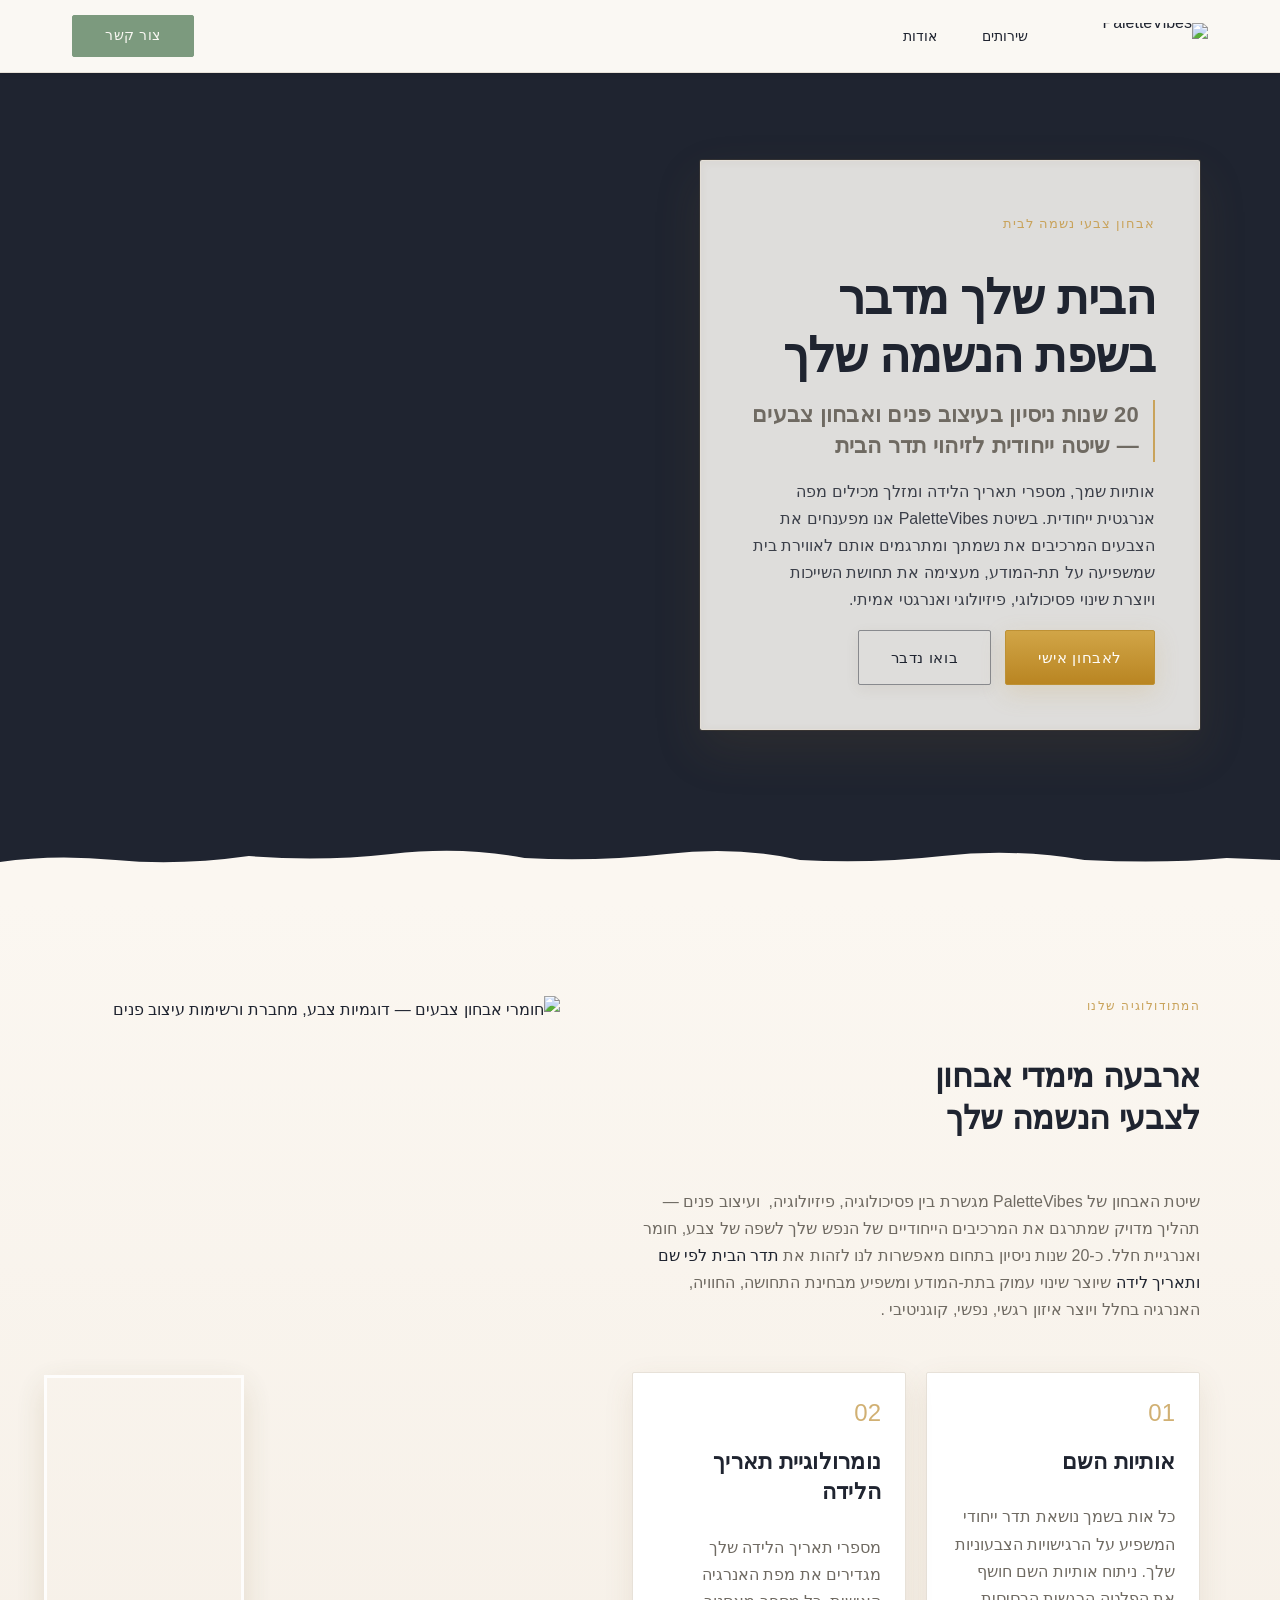
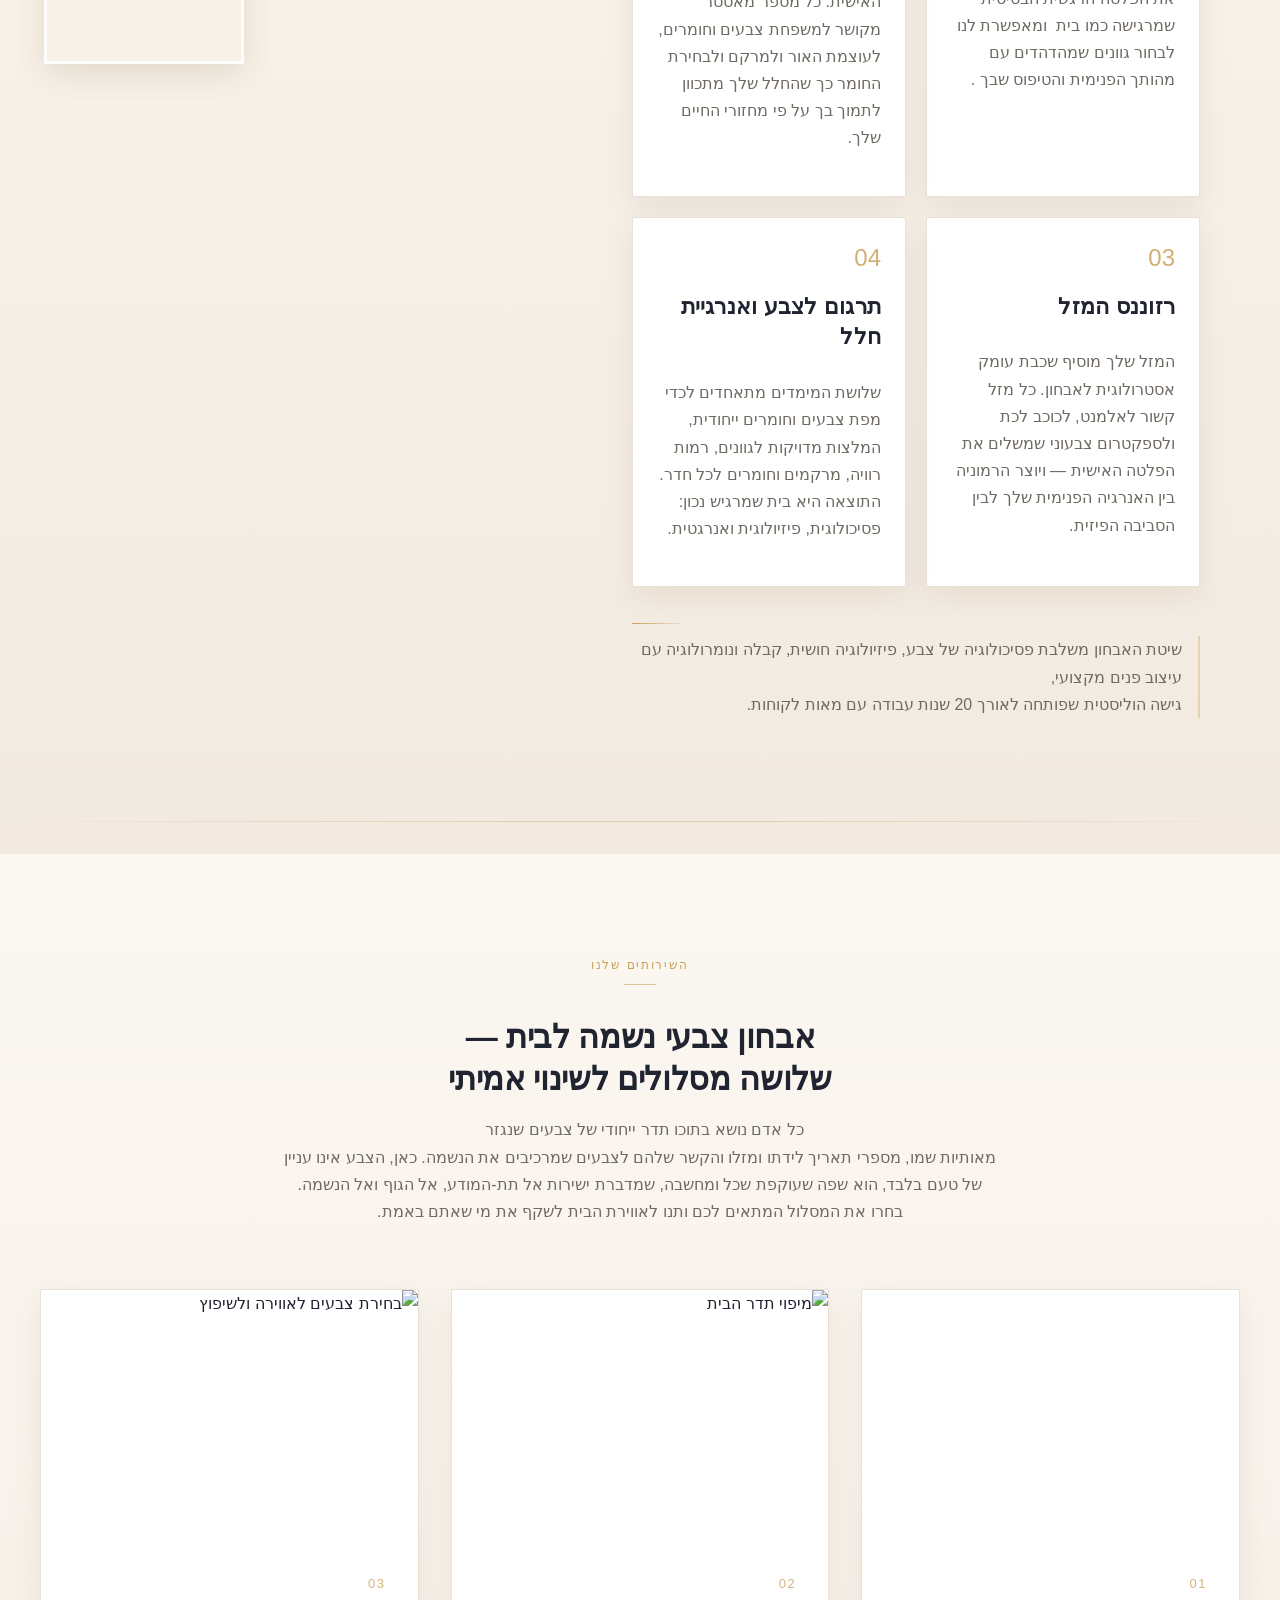
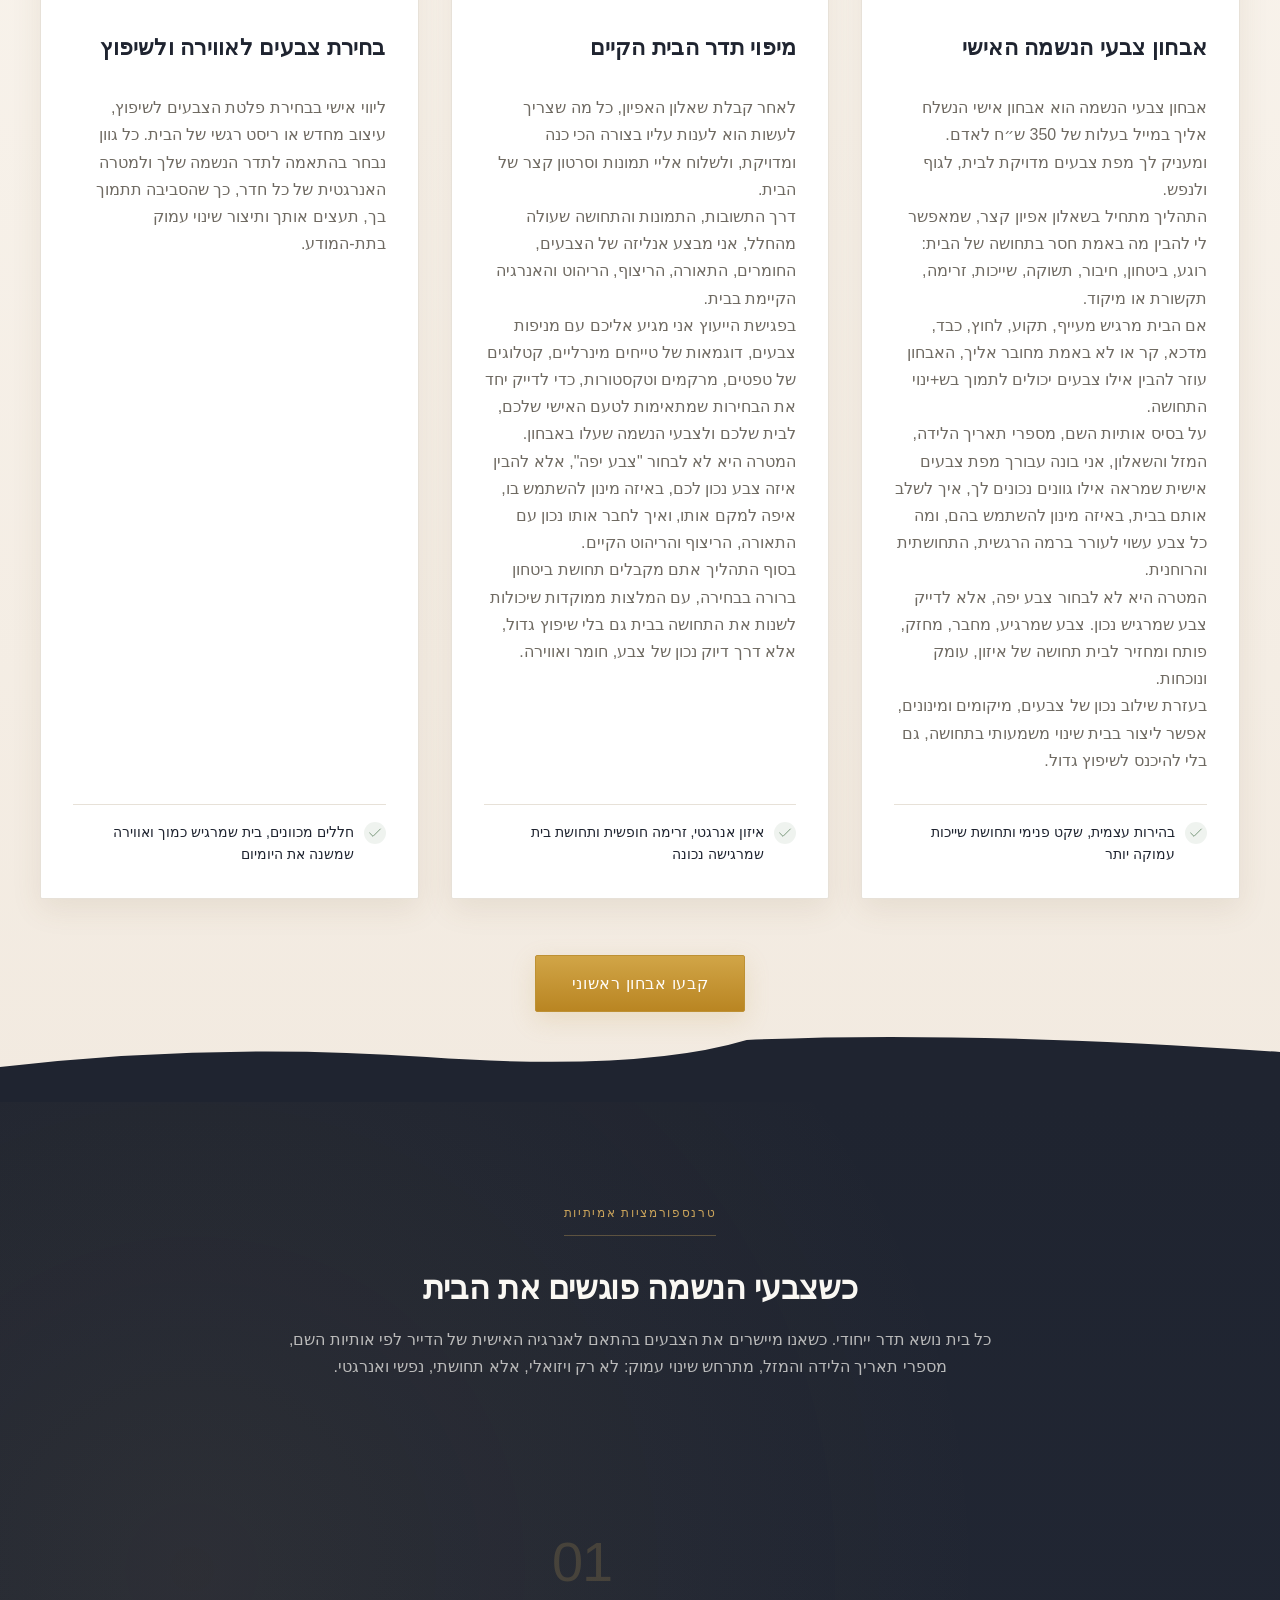
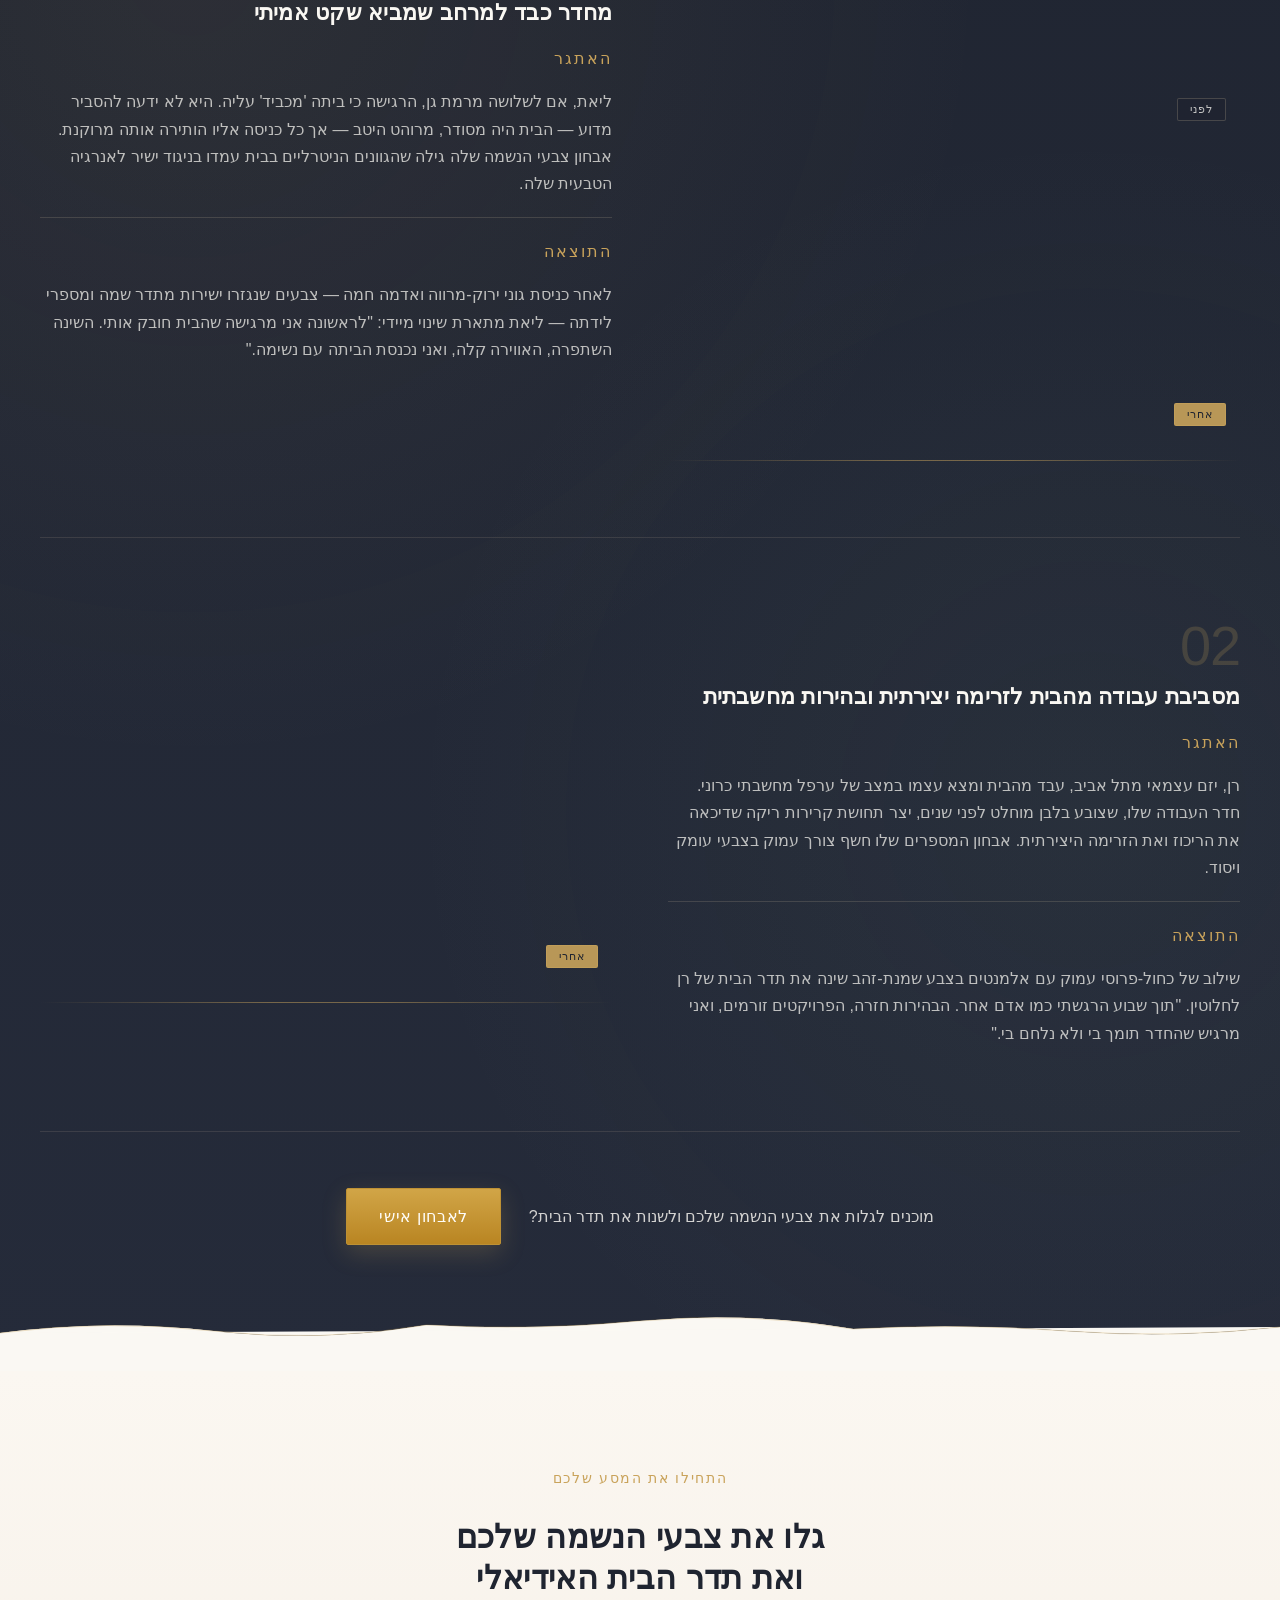
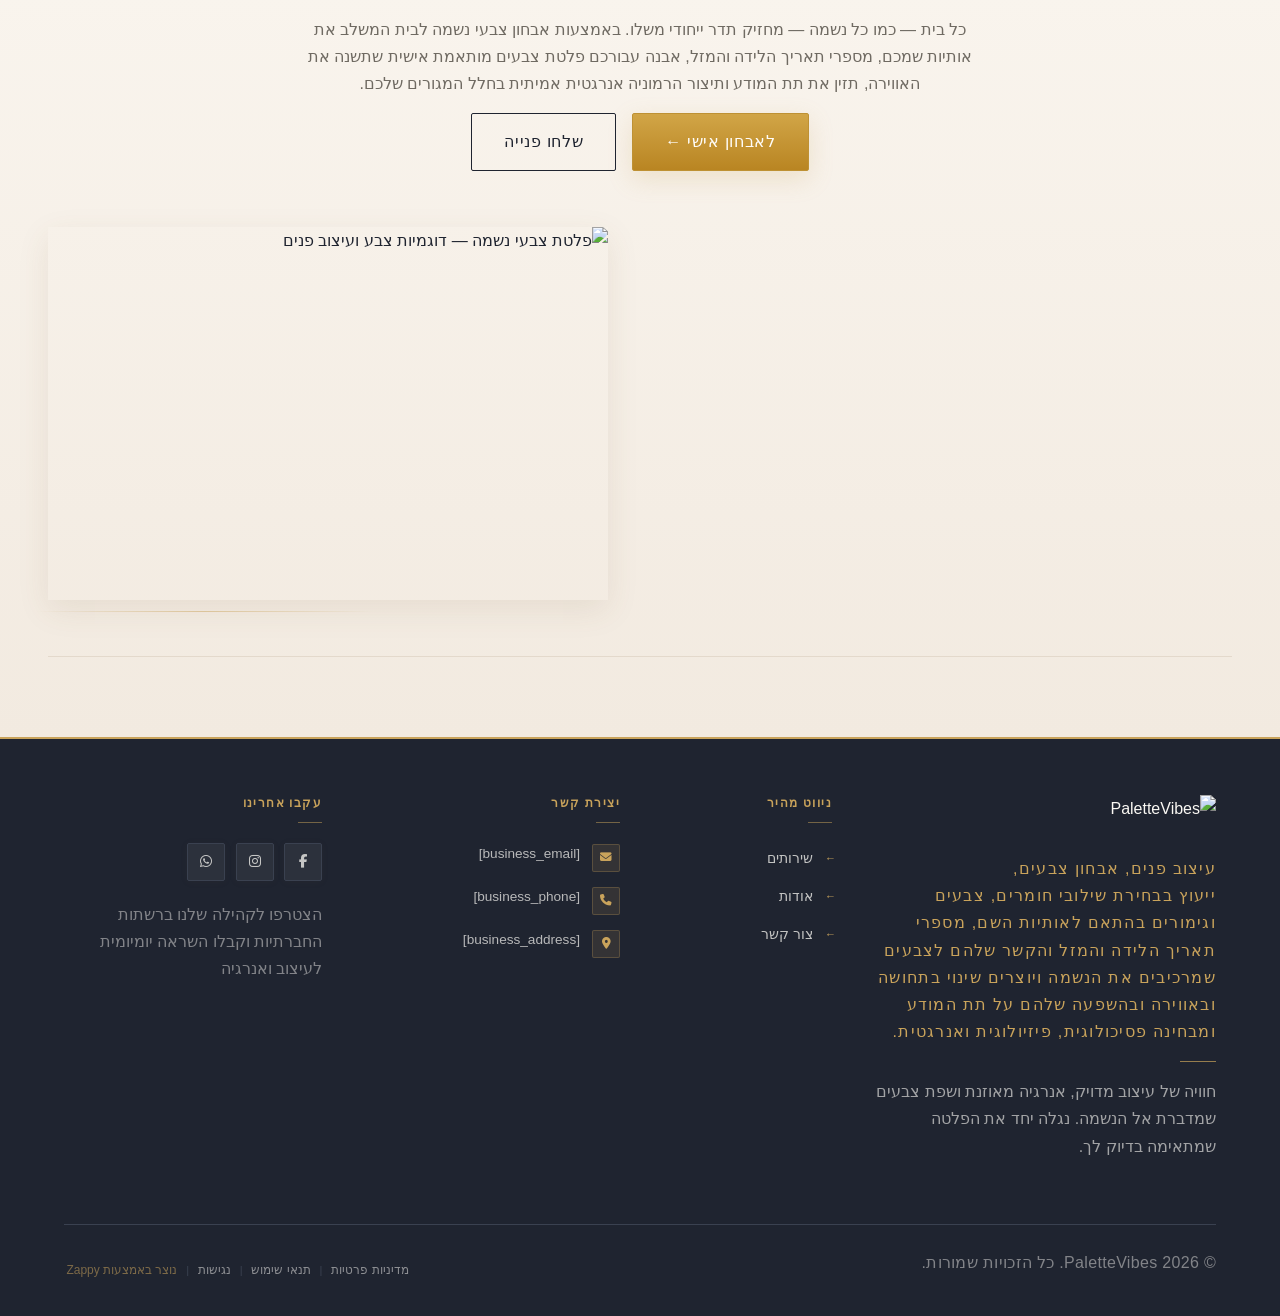
==== commit 54a8f412: "Incremental sync: 1 page(s) — text_edit" ====
--- a/index.html
+++ b/index.html
@@ -946,7 +946,7 @@
         <div class="index-services-card-body">
           <p><span class="index-services-card-number">03</span>
           </p><h3 class="index-services-card-title">בחירת צבעים לאווירה ולשיפוץ</h3>
-          <p class="index-services-card-desc">ליווי אישי בבחירת פלטת הצבעים לשיפוץ, עיצוב מחדש או ריסט רגשי של הבית. כל גוון נבחר בהתאמה לתדר הנשמה שלך ולמטרה האנרגטית של כל חדר — כך שהסביבה תתמוך בך, תעצים אותך ותיצור שינוי עמוק בתת-המודע.</p>
+          <p class="index-services-card-desc" style="">ליווי אישי בבחירת פלטת הצבעים לשיפוץ, עיצוב מחדש או ריסט רגשי של הבית. כל גוון נבחר בהתאמה לתדר הנשמה שלך ולמטרה האנרגטית של כל חדר, כך שהסביבה תתמוך בך, תעצים אותך ותיצור שינוי עמוק בתת-המודע.</p>
           <div class="index-services-card-outcome">
             <span class="index-services-outcome-icon"><svg data-element-type="icon" data-icon-type="svg" xmlns="http://www.w3.org/2000/svg" width="16" height="16" viewBox="0 0 24 24" fill="none" stroke="currentColor" stroke-width="1.5" stroke-linecap="round" stroke-linejoin="round" aria-hidden="true"><polyline points="20 6 9 17 4 12"></polyline></svg></span>
             <span>חללים מכוונים, בית שמרגיש כמוך ואווירה שמשנה את היומיום</span>
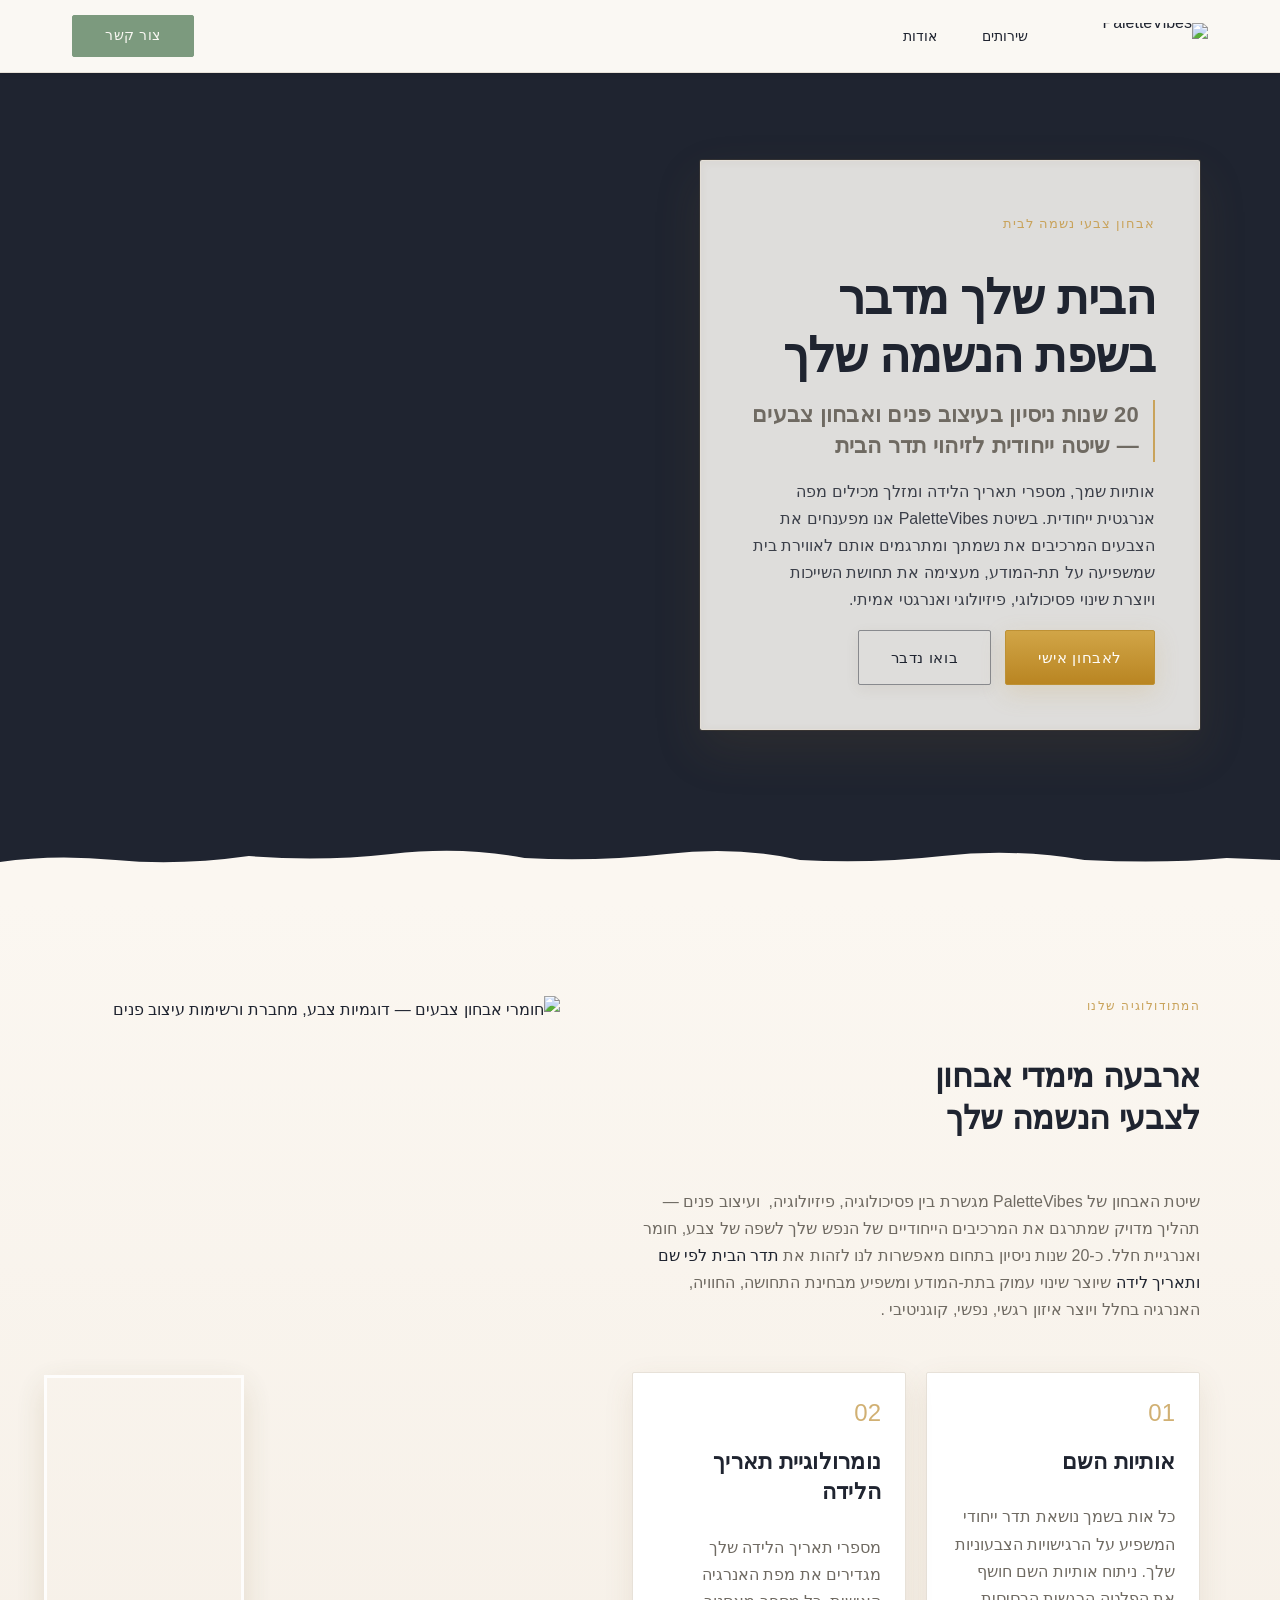
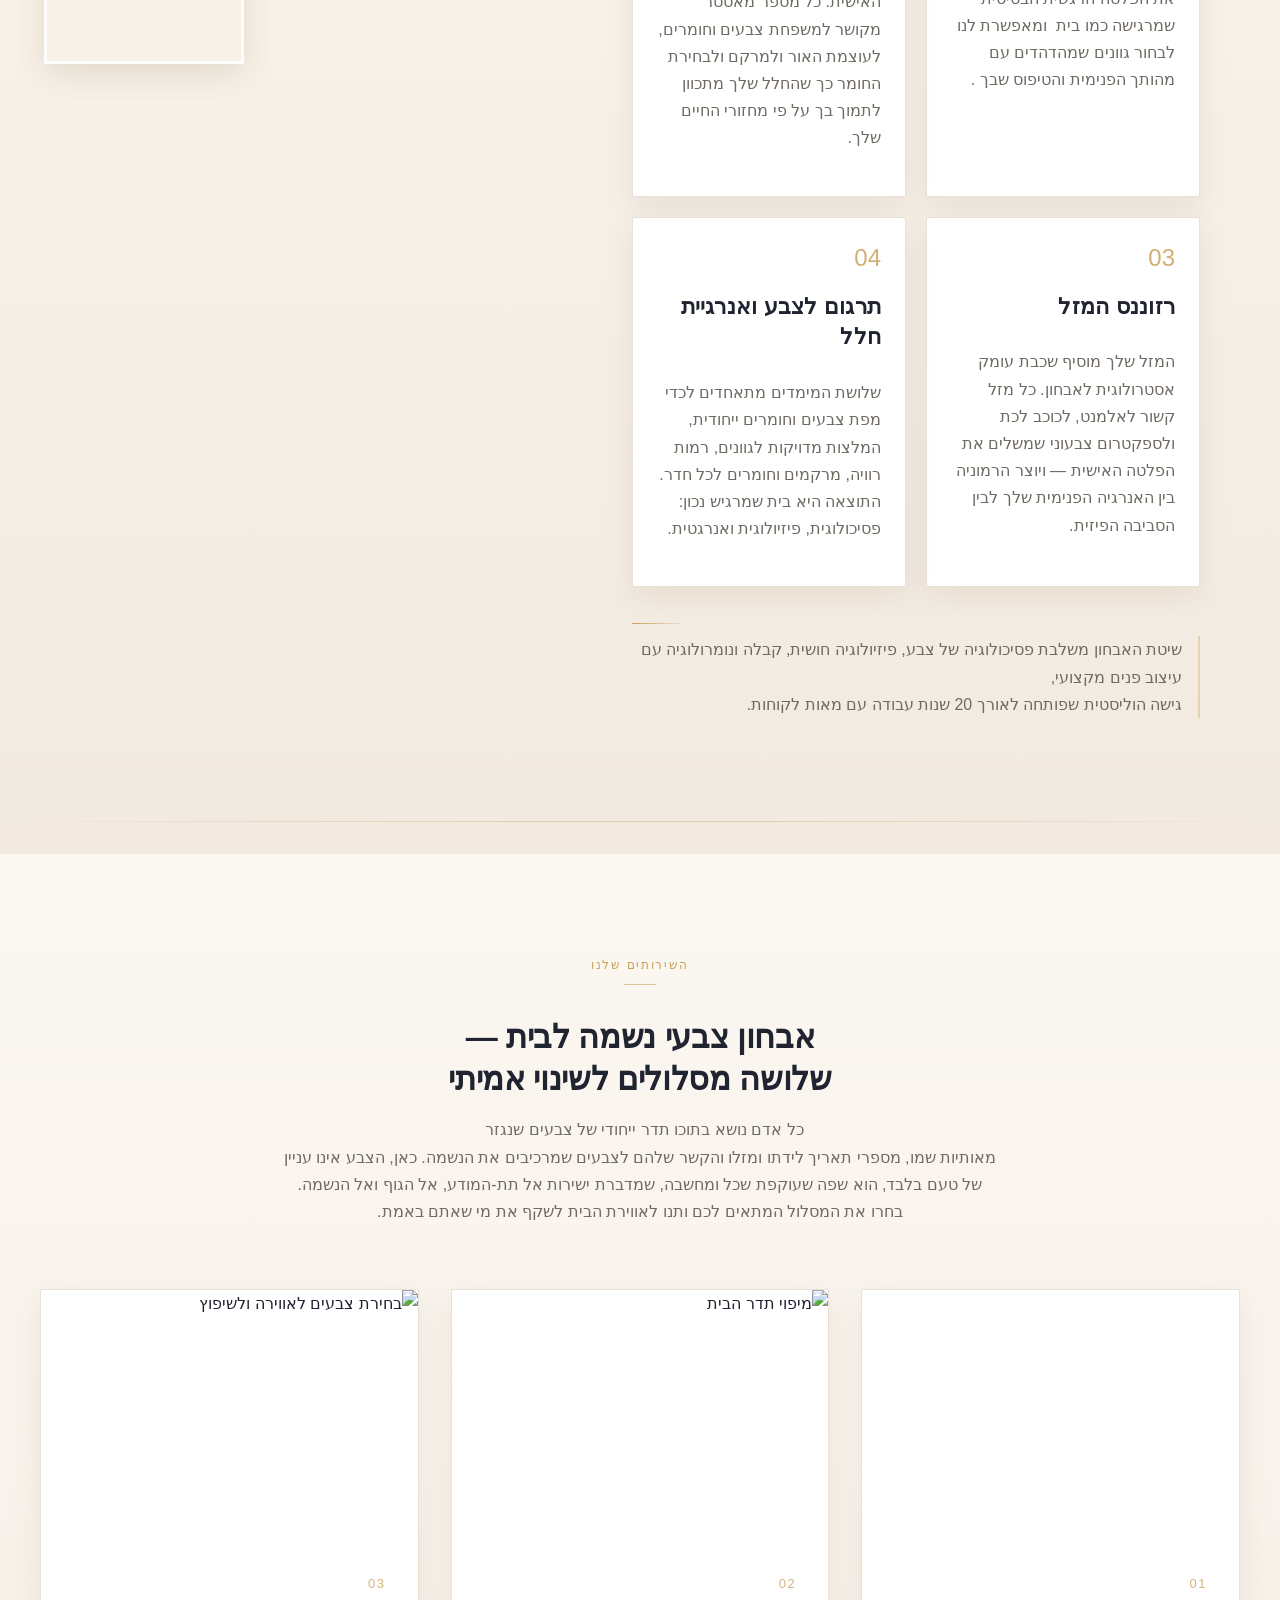
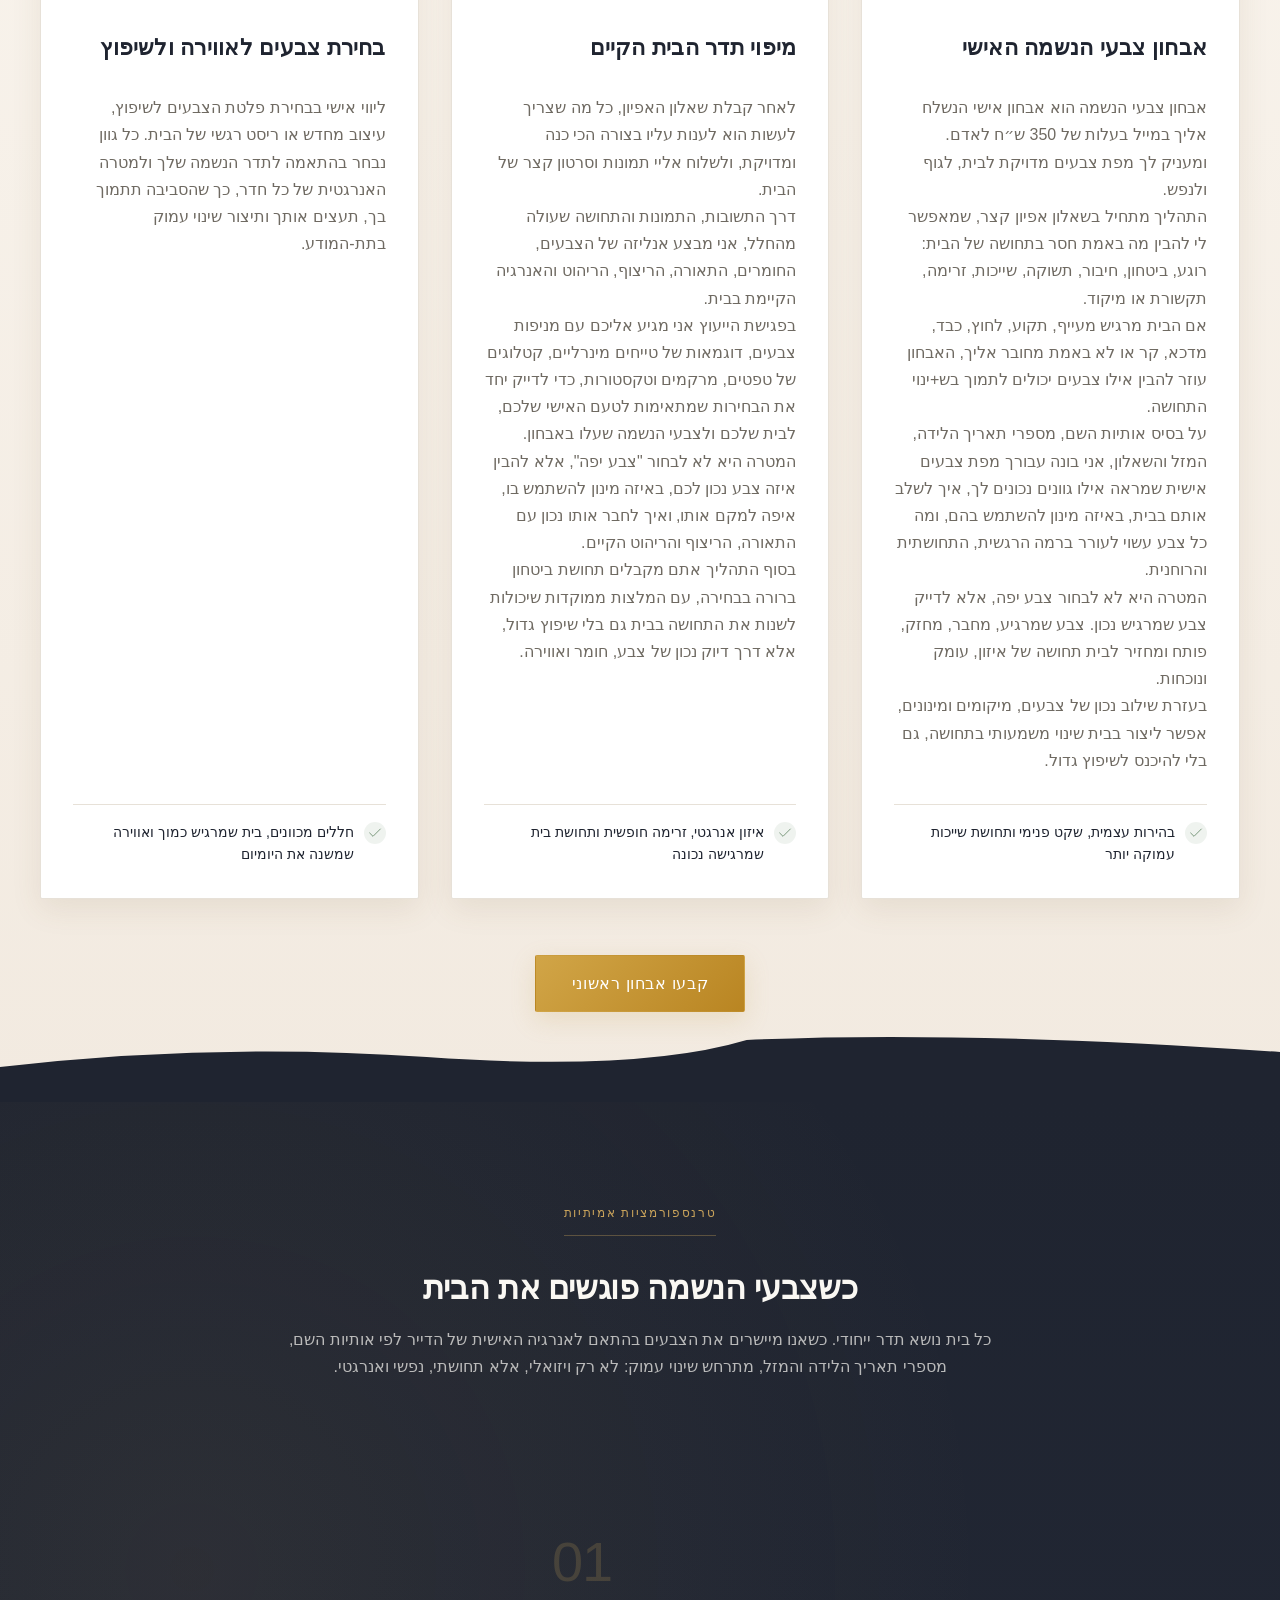
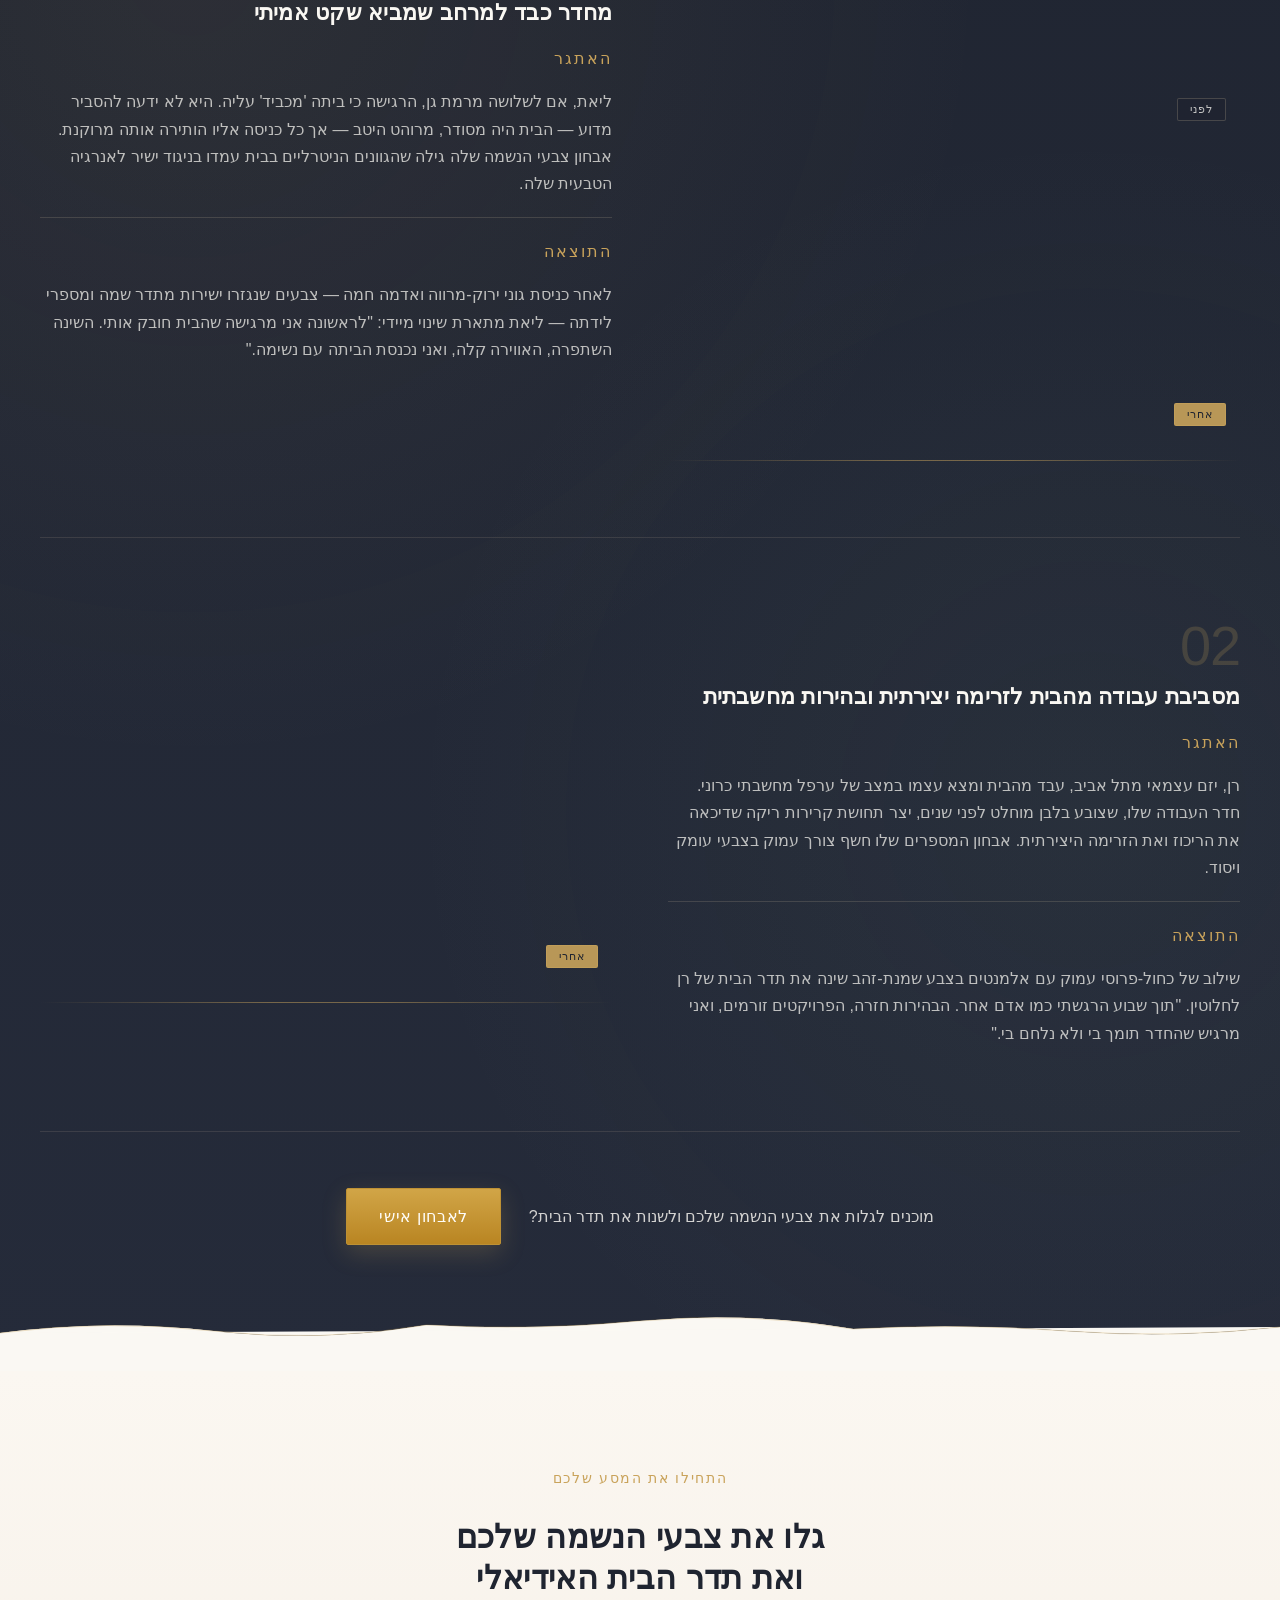
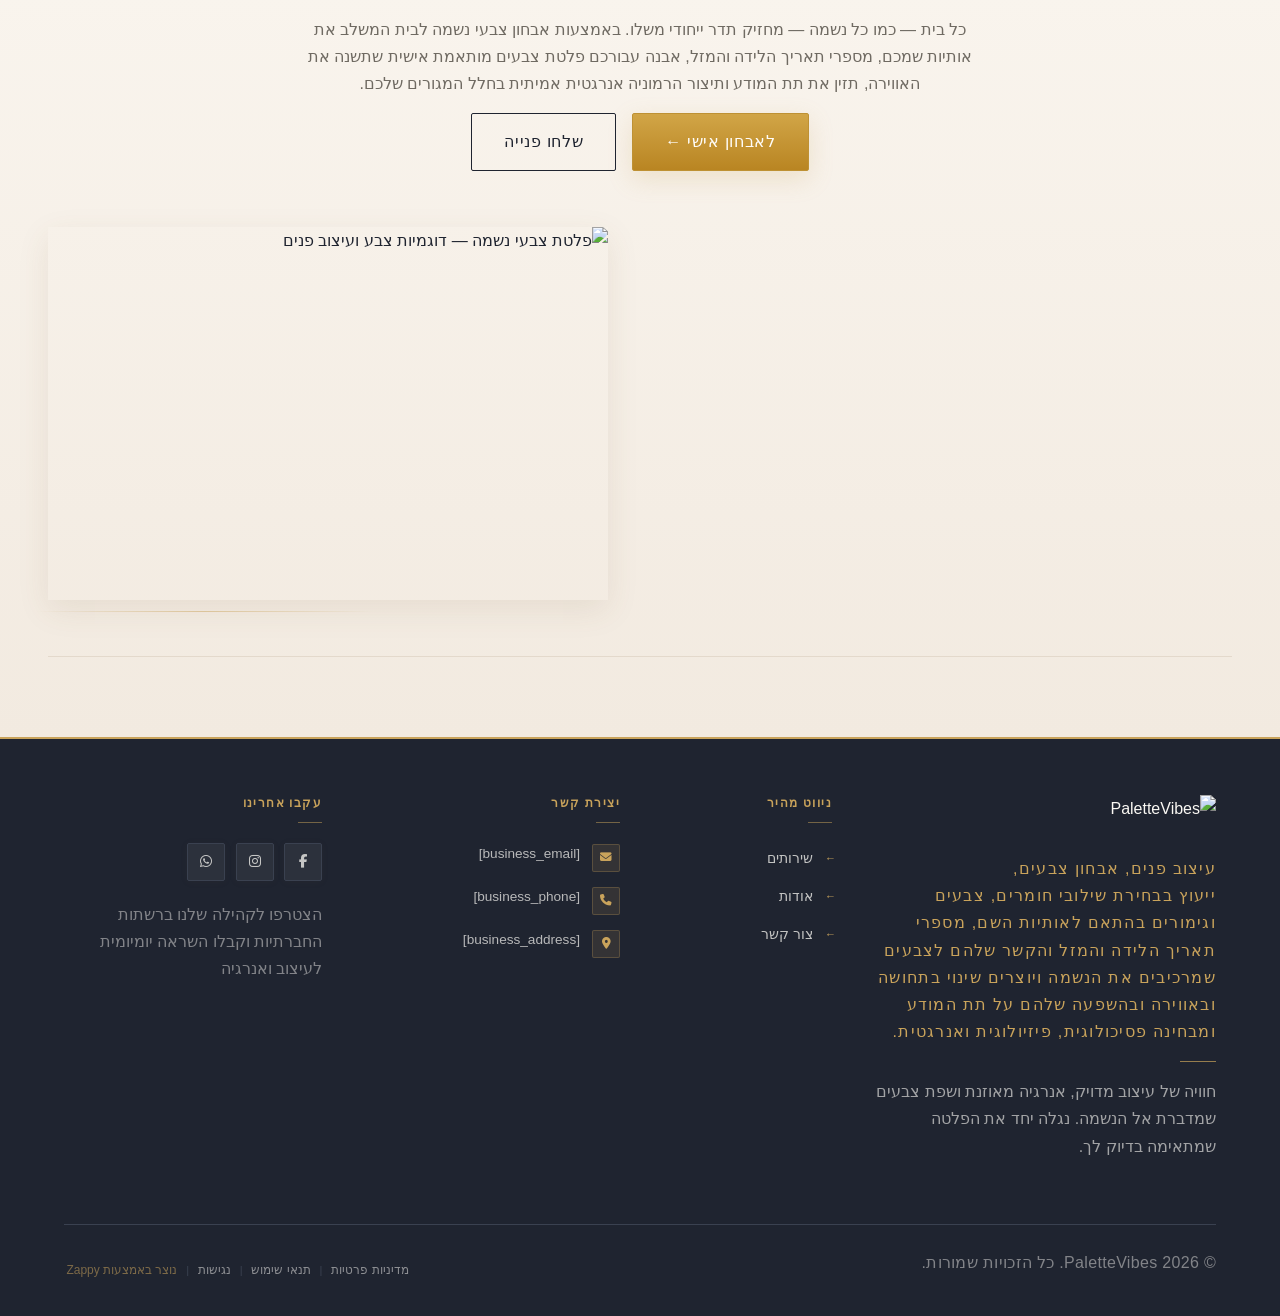
==== commit 6d42a9c1: "Incremental sync: 1 page(s) — update_button" ====
--- a/index.html
+++ b/index.html
@@ -958,8 +958,8 @@
     <!-- End Grid -->
 
     <!-- CTA -->
-    <div class="index-services-cta-wrap">
-      <a href="/contact" class="index-services-cta-btn" data-element-type="button" data-element-id="btn-1777096989087-kl68yws4x" data-native-element="true" style="outline: none;">קבעו אבחון ראשוני</a>
+    <div class="index-services-cta-wrap" style="text-align: center !important; display: flex !important; justify-content: center !important; align-items: flex-start !important; width: 100% !important;">
+      <a href="/contact +972525050506" class="index-services-cta-btn" data-element-type="button" data-element-id="btn-1777096989087-kl68yws4x" data-native-element="true" style="outline: none; border-color: transparent !important; color: rgb(255, 255, 255) !important; background-color: transparent !important; background-image: linear-gradient(135deg, rgb(209, 165, 71), rgb(185, 133, 34)) !important;">קבעו אבחון ראשוני</a>
     </div>
 
   </div>
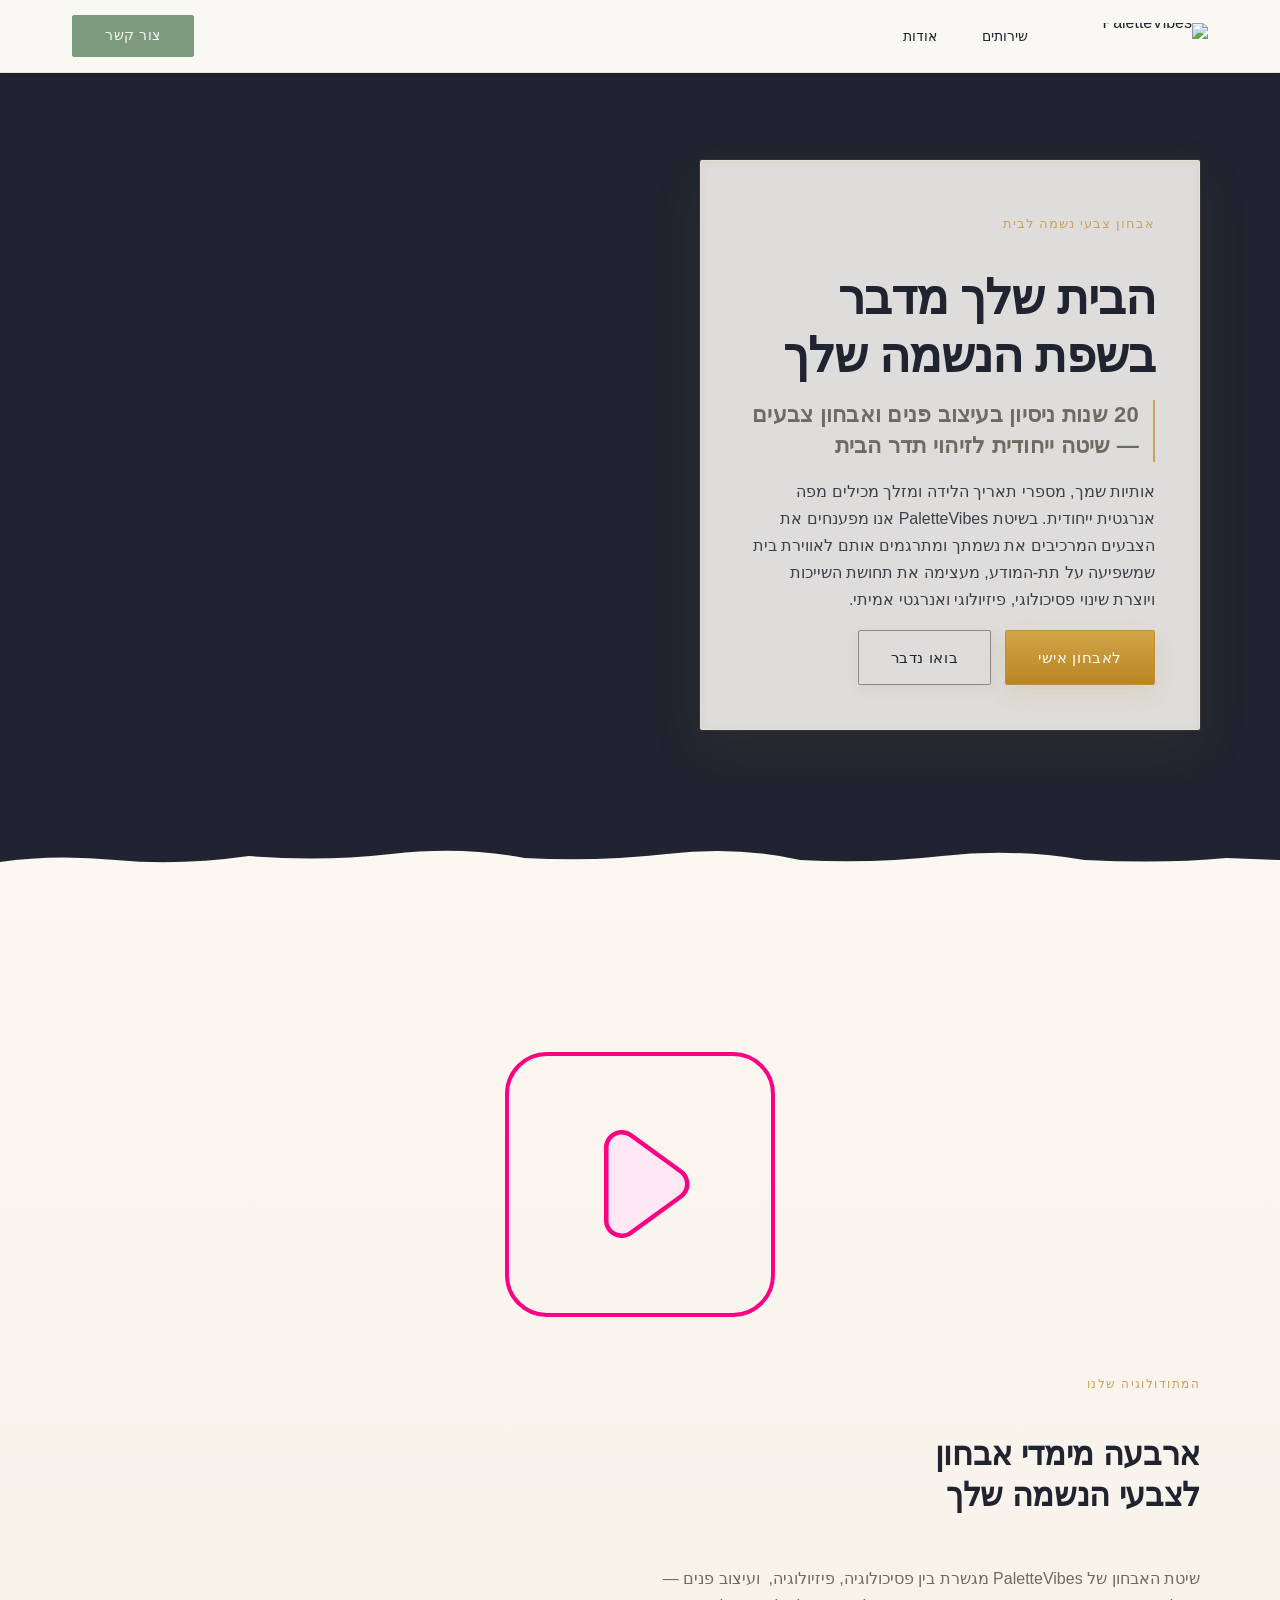
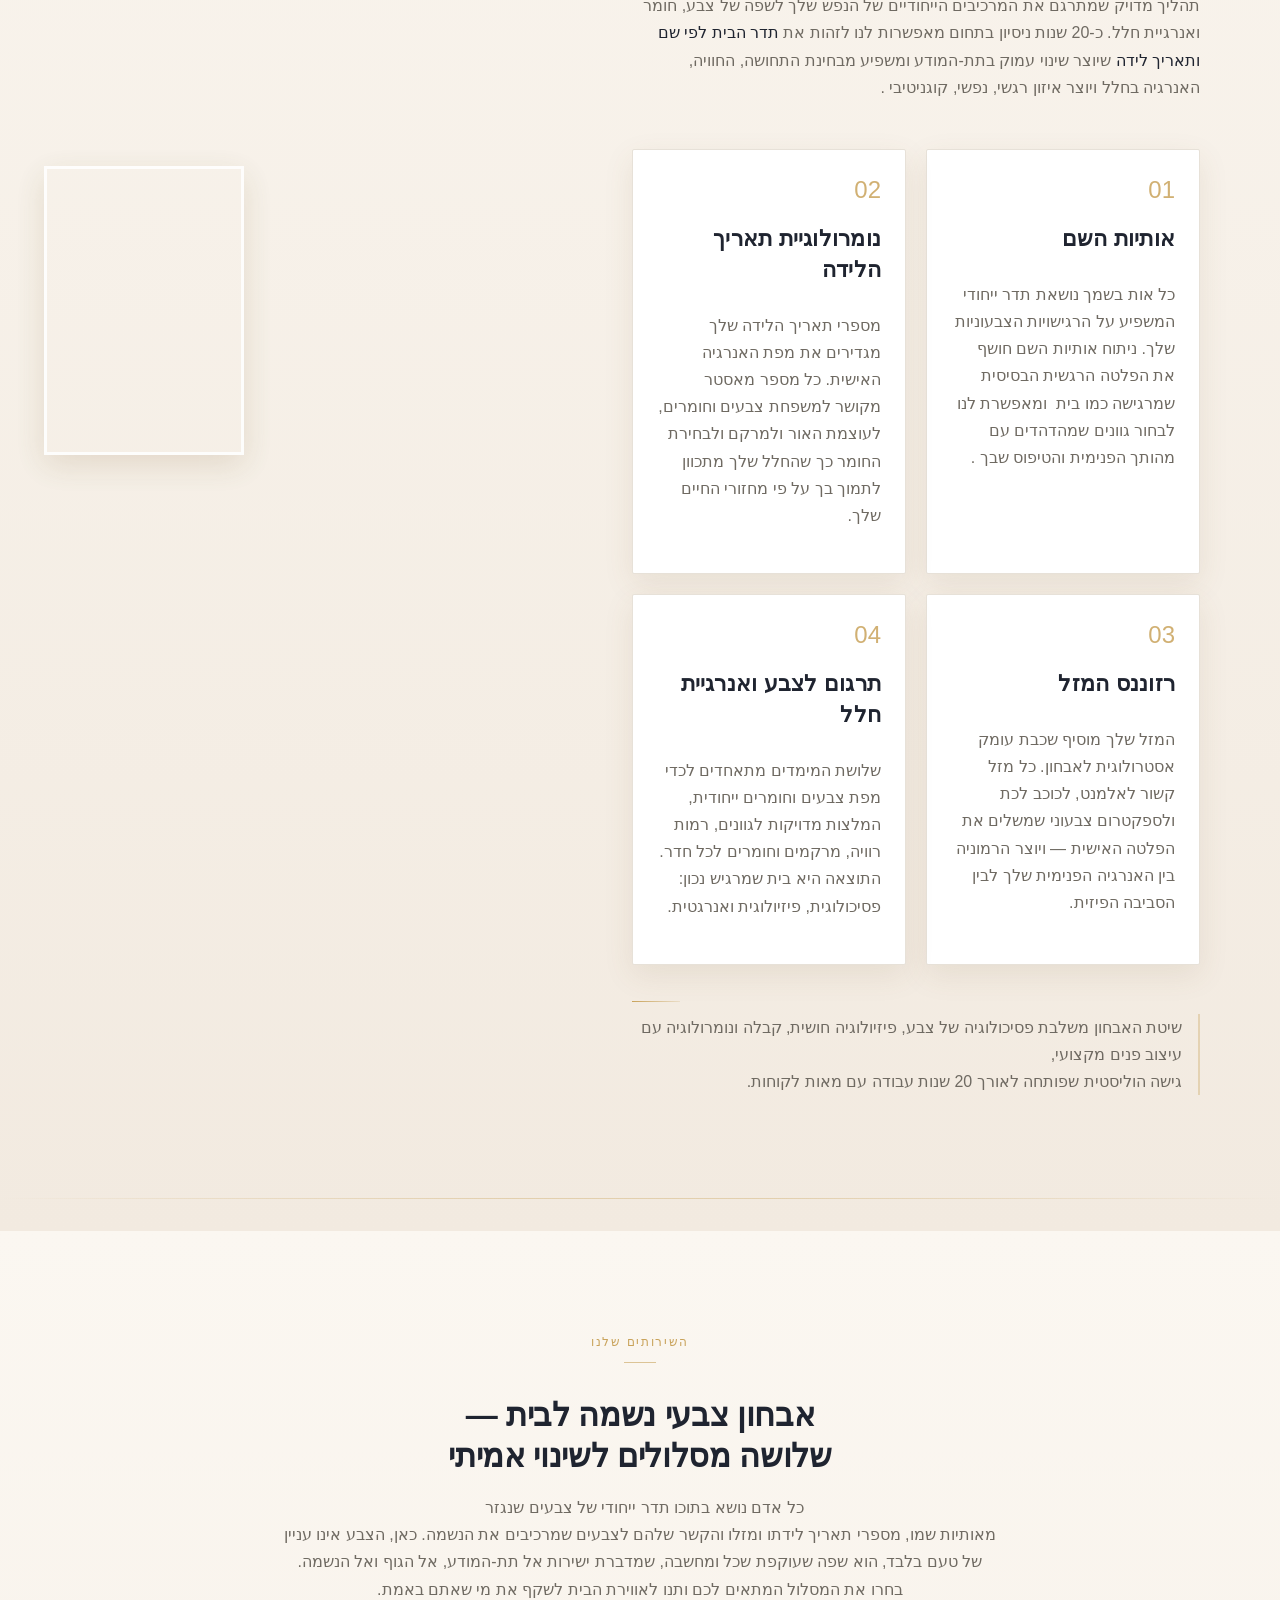
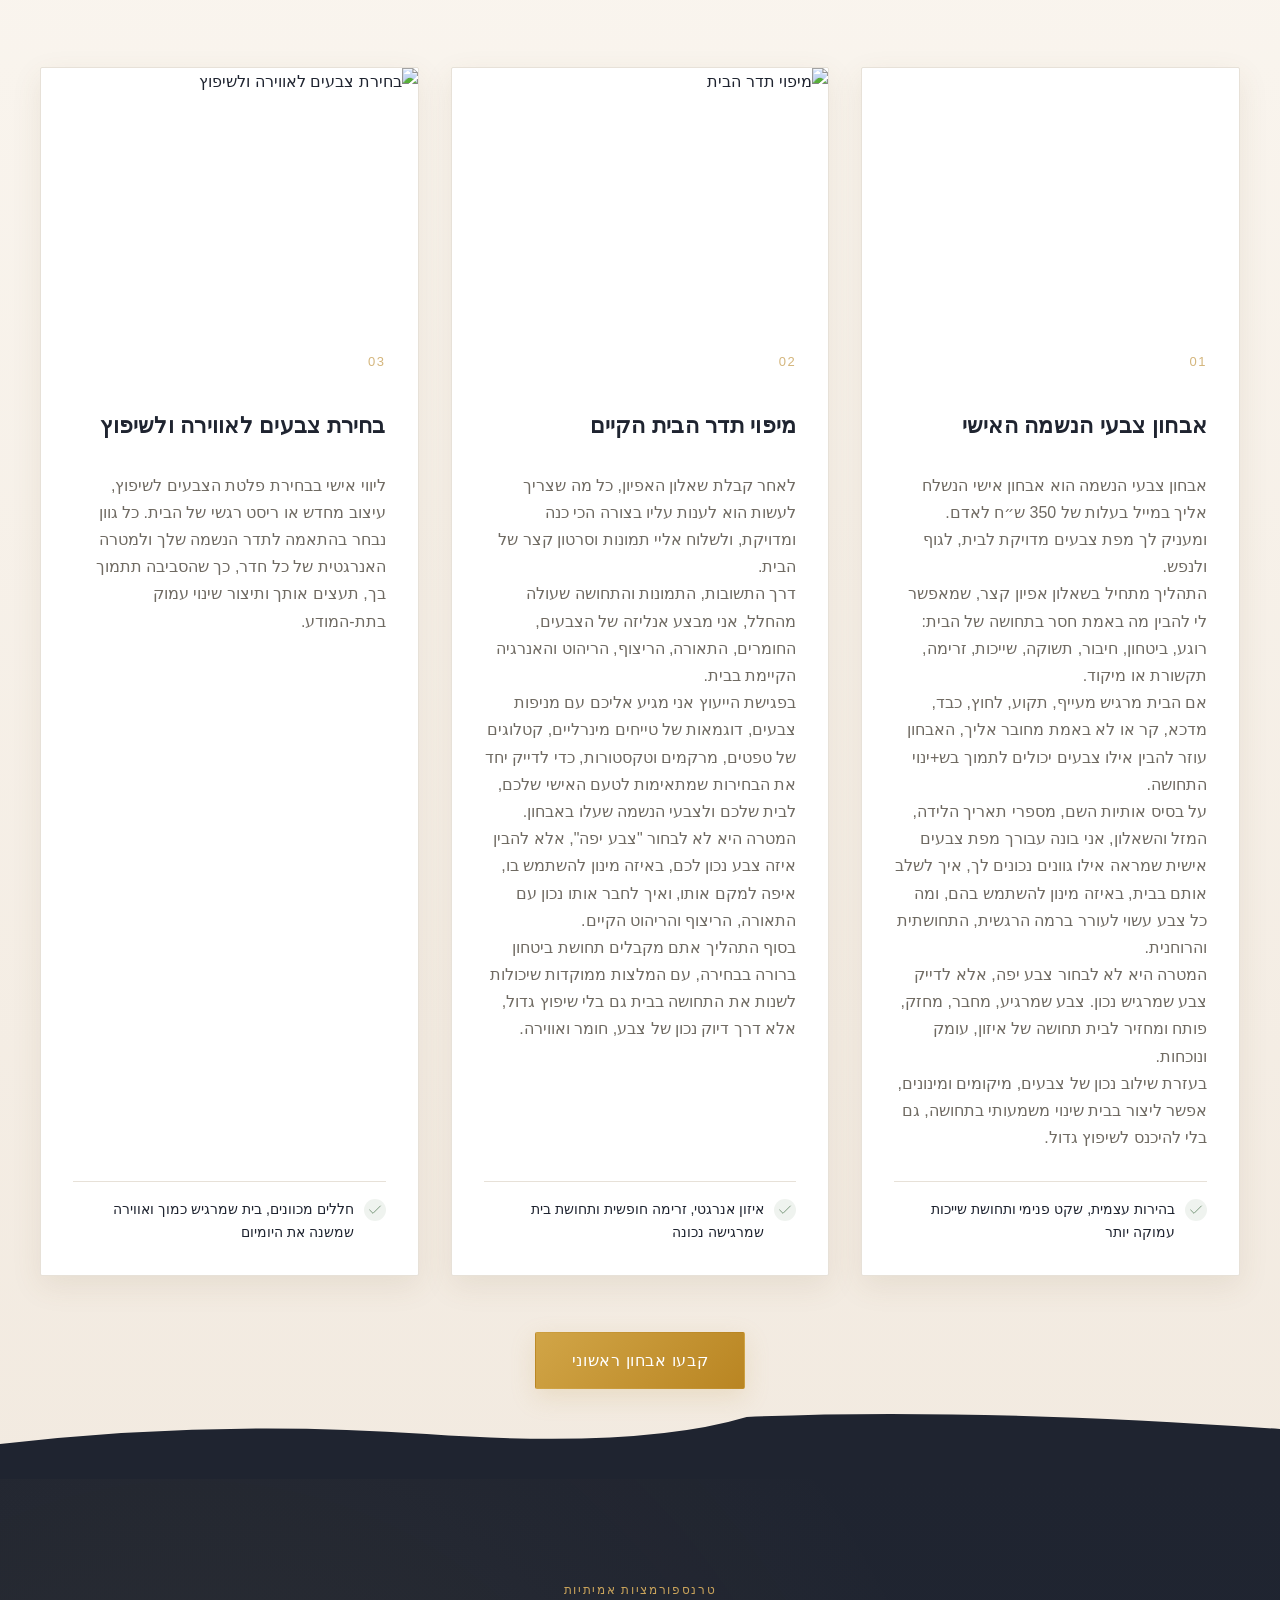
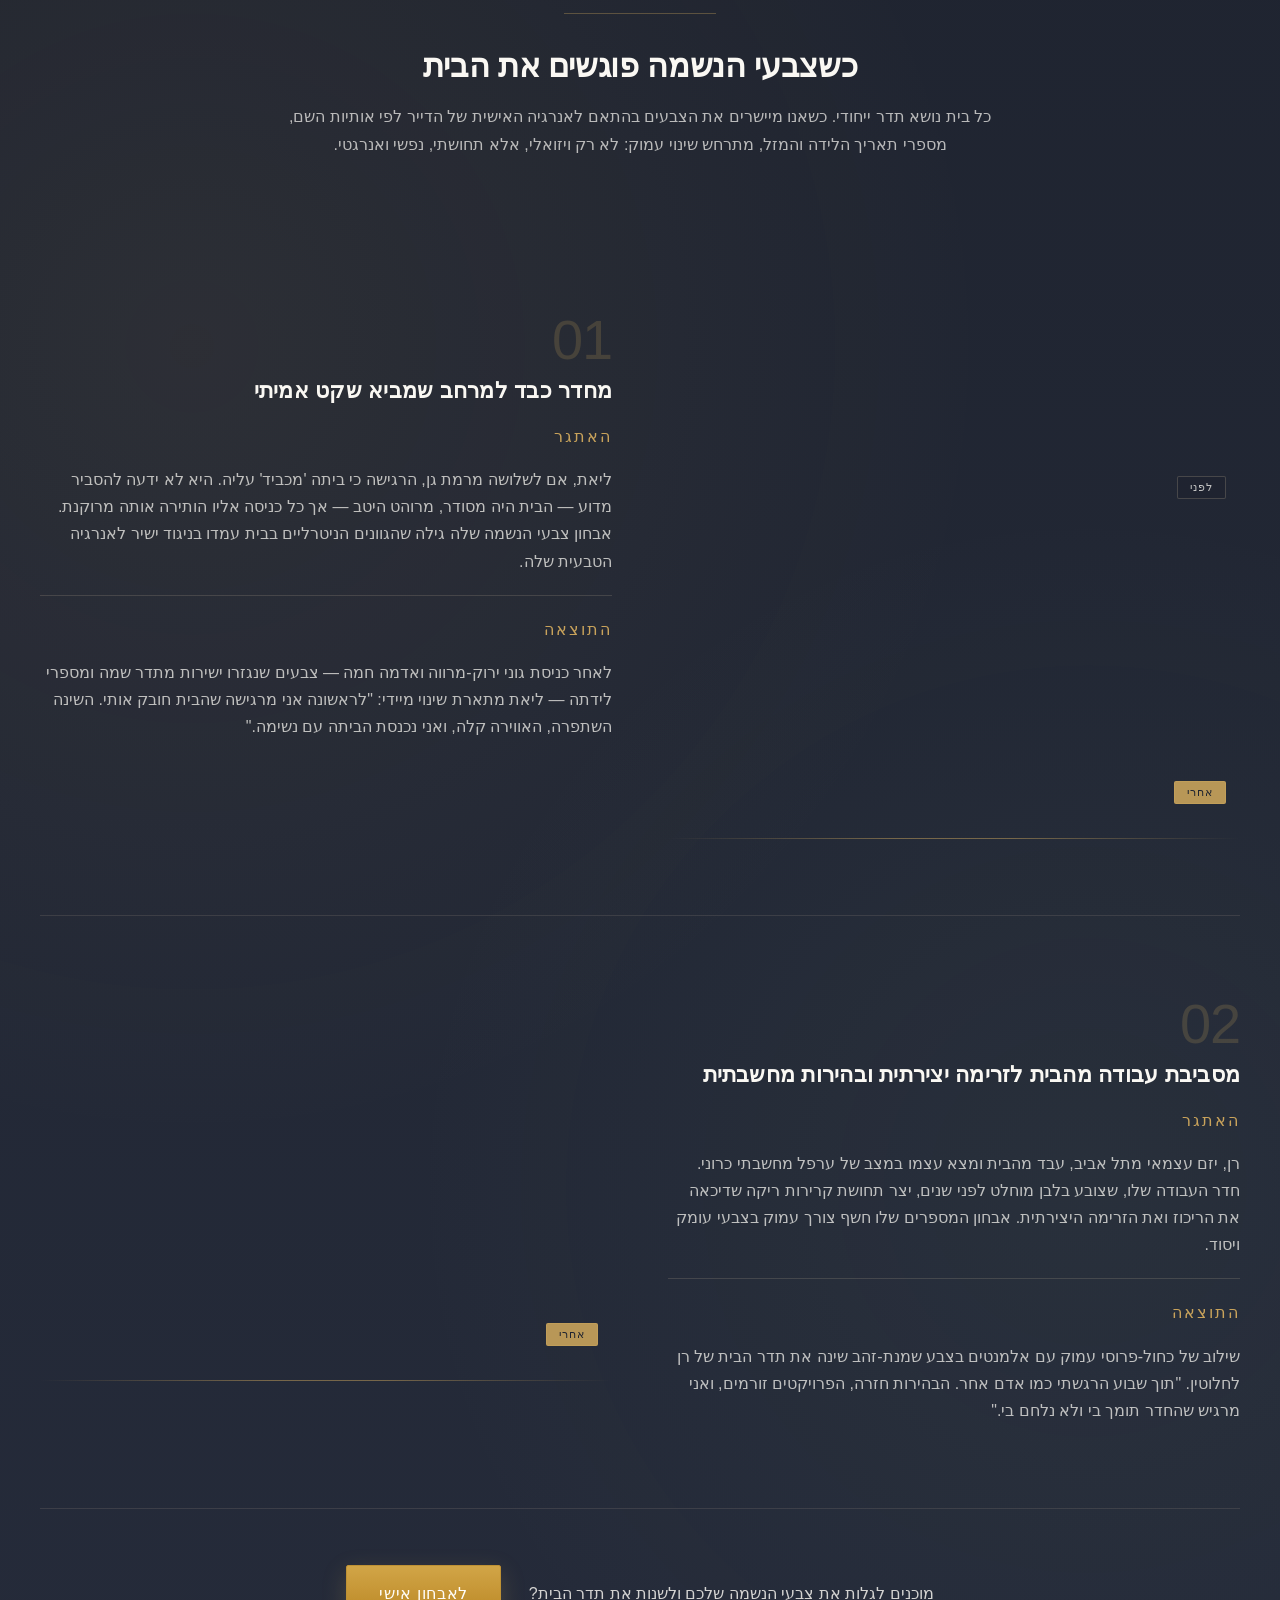
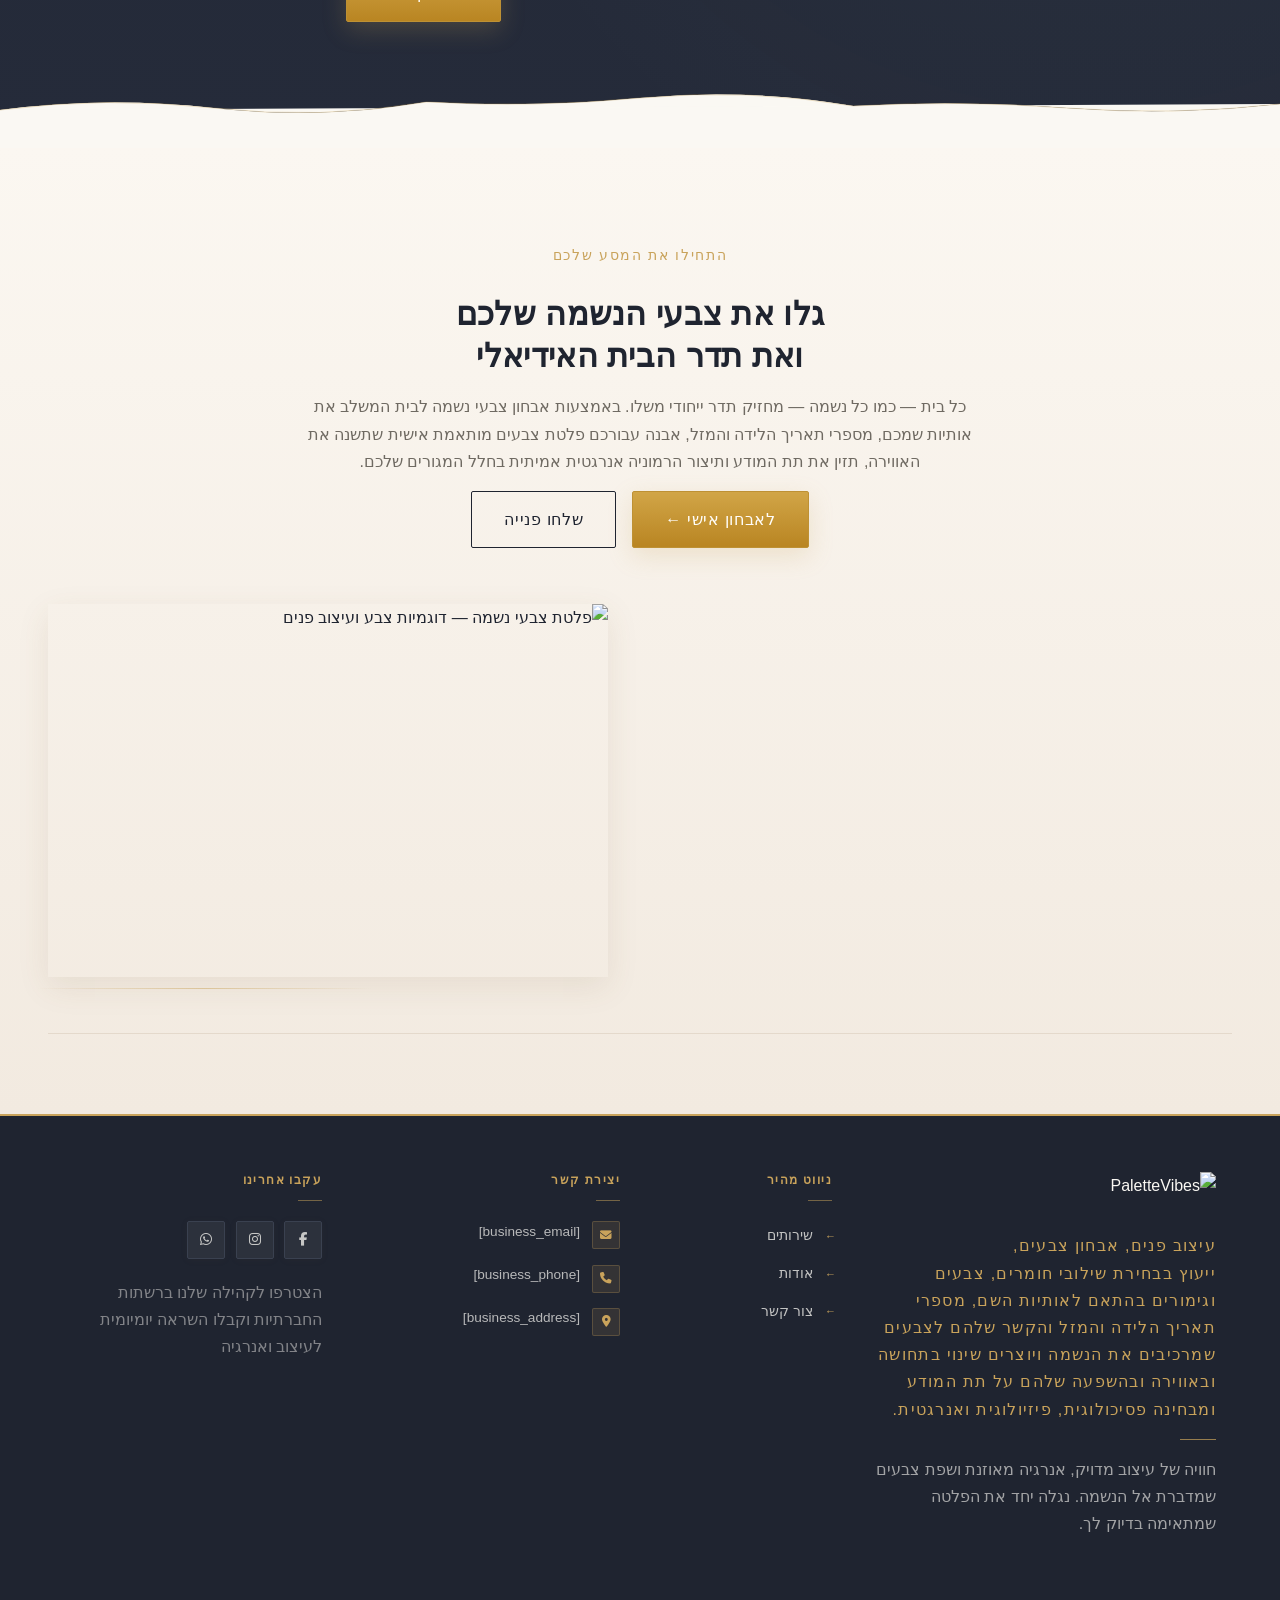
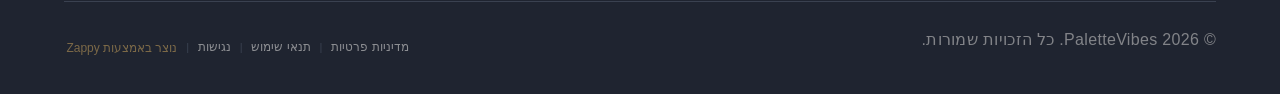
==== commit 75940c34: "Background sync: Progressive GitHub Sync" ====
--- a/index.html
+++ b/index.html
@@ -215,25 +215,25 @@
     <meta name="twitter:card" content="summary_large_image">
     <meta name="twitter:title" content="אבחון צבעי נשמה לבית — PaletteVibes">
     <meta name="twitter:description" content="אבחון צבעי נשמה לבית לפי שם, תאריך לידה ומזל — שיטה ייחודית המשלבת רוחניות, אנרגטיקה ועיצוב פנים. שנה את תדר ביתך היום.">
-    <meta property="og:type" content="website">
-  <meta property="og:locale" content="he_IL">
-  
-  
-  
-  
-  
-  <link rel="stylesheet" href="https://cdnjs.cloudflare.com/ajax/libs/font-awesome/6.4.0/css/all.min.css">
+    <meta property="og:type" content="website" />
+  <meta property="og:locale" content="he_IL" />
+  
+  
+  
+  
+  
+  <link rel="stylesheet" href="https://cdnjs.cloudflare.com/ajax/libs/font-awesome/6.4.0/css/all.min.css" />
 
     <!-- Favicons -->
-    <link rel="icon" type="image/x-icon" href="/assets/favicon.ico">
-    <link rel="icon" type="image/png" sizes="16x16" href="/assets/favicon-16x16.png">
-    <link rel="icon" type="image/png" sizes="32x32" href="/assets/favicon-32x32.png">
-    <link rel="icon" type="image/png" sizes="48x48" href="/assets/favicon-48x48.png">
-    <link rel="icon" type="image/png" sizes="192x192" href="/assets/favicon-192x192.png">
-    <link rel="icon" type="image/png" sizes="512x512" href="/assets/favicon-512x512.png">
-    <link rel="apple-touch-icon" href="/assets/apple-touch-icon.png">
+    <link rel="icon" type="image/x-icon" href="/assets/favicon.ico" />
+    <link rel="icon" type="image/png" sizes="16x16" href="/assets/favicon-16x16.png" />
+    <link rel="icon" type="image/png" sizes="32x32" href="/assets/favicon-32x32.png" />
+    <link rel="icon" type="image/png" sizes="48x48" href="/assets/favicon-48x48.png" />
+    <link rel="icon" type="image/png" sizes="192x192" href="/assets/favicon-192x192.png" />
+    <link rel="icon" type="image/png" sizes="512x512" href="/assets/favicon-512x512.png" />
+    <link rel="apple-touch-icon" href="/assets/apple-touch-icon.png" />
     <!-- Cookie Consent -->
-    <link rel="stylesheet" href="https://cdn.jsdelivr.net/npm/vanilla-cookieconsent@3/dist/cookieconsent.css">
+    <link rel="stylesheet" href="https://cdn.jsdelivr.net/npm/vanilla-cookieconsent@3/dist/cookieconsent.css" />
     <script src="https://cdn.jsdelivr.net/npm/vanilla-cookieconsent@3/dist/cookieconsent.umd.js"></script>
     <!-- Mickidum Accessibility Toolbar -->
     <script src="https://cdn.jsdelivr.net/gh/mickidum/acc_toolbar/acctoolbar/acctoolbar.min.js"></script>
@@ -328,23 +328,23 @@
   <nav class="navbar" dir="rtl">
   <button class="mobile-toggle" id="mobileToggle" aria-label="Menu">
     <svg class="hamburger-icon" width="24" height="24" viewBox="0 0 24 24" fill="none">
-      <path d="M3 12h18M3 6h18M3 18h18" stroke="currentColor" stroke-width="2" stroke-linecap="round"></path>
+      <path d="M3 12h18M3 6h18M3 18h18" stroke="currentColor" stroke-width="2" stroke-linecap="round"/>
     </svg>
     <svg class="close-icon" width="24" height="24" viewBox="0 0 24 24" fill="none" style="display: none;">
-      <path d="M18 6L6 18M6 6l12 12" stroke="currentColor" stroke-width="2" stroke-linecap="round"></path>
+      <path d="M18 6L6 18M6 6l12 12" stroke="currentColor" stroke-width="2" stroke-linecap="round"/>
     </svg>
   </button>
 
   <button class="phone-header-btn" data-phone="[business_phone]" aria-label="Call">
     <svg width="20" height="20" viewBox="0 0 24 24" fill="currentColor">
-      <path d="M22 16.92v3a2 2 0 0 1-2.18 2 19.79 19.79 0 0 1-8.63-3.07 19.5 19.5 0 0 1-6-6 19.79 19.79 0 0 1-3.07-8.67A2 2 0 0 1 4.11 2h3a2 2 0 0 1 2 1.72 12.84 12.84 0 0 0 .7 2.81 2 2 0 0 1-.45 2.11L8.09 9.91a16 16 0 0 0 6 6l1.27-1.27a2 2 0 0 1 2.11-.45 12.84 12.84 0 0 0 2.81.7A2 2 0 0 1 22 16.92z"></path>
+      <path d="M22 16.92v3a2 2 0 0 1-2.18 2 19.79 19.79 0 0 1-8.63-3.07 19.5 19.5 0 0 1-6-6 19.79 19.79 0 0 1-3.07-8.67A2 2 0 0 1 4.11 2h3a2 2 0 0 1 2 1.72 12.84 12.84 0 0 0 .7 2.81 2 2 0 0 1-.45 2.11L8.09 9.91a16 16 0 0 0 6 6l1.27-1.27a2 2 0 0 1 2.11-.45 12.84 12.84 0 0 0 2.81.7A2 2 0 0 1 22 16.92z"/>
     </svg>
   </button>
 
   <div class="nav-container">
     <div class="nav-right-group"><div class="nav-brand">
       <a href="/" class="logo-link">
-        <img class="logo" data-placeholder="logo" data-context="business logo" width="160" height="40" src="/assets/business-logo.webp" alt="PaletteVibes">
+        <img class="logo" data-placeholder="logo" data-context="business logo" width="160" height="40" src="/assets/business-logo.webp" alt="PaletteVibes" />
       </a>
     </div><ul class="nav-menu" id="navMenu"><li><a href="/services">שירותים</a></li><li><a href="/about">אודות</a></li></ul></div>
 
@@ -788,7 +788,7 @@
     <section class="index-hero-section" data-layout-spec="בית-hero" dir="rtl" data-hero-type="fullscreen-scrim" id="index-hero-section">
   <!-- Background Image -->
   <div class="index-hero-bg">
-    <img data-hero-bg="true" data-placeholder="index-hero-image-1" data-context="Sunlit luxury interior design scene: a bright, airy living room with natural linen textures, sage green accents, scattered color swatches in warm muted tones, handwritten numerology notes on a wooden table, a small crystal, dried botanicals, and warm golden daylight streaming through sheer curtains — editorial, calm, premium mood" width="1440" height="900" src="/assets/site-index-hero-image-1.webp" alt="עיצוב פנים מואר עם טקסטורות טבעיות, דוגמיות צבע וכתבי יד של נומרולוגיה על שולחן עץ" data-hero-background="true" data-element-type="image" data-element-id="img-1777096989091-amtnel8cm">
+    <img data-hero-bg="true" data-placeholder="index-hero-image-1" data-context="Sunlit luxury interior design scene: a bright, airy living room with natural linen textures, sage green accents, scattered color swatches in warm muted tones, handwritten numerology notes on a wooden table, a small crystal, dried botanicals, and warm golden daylight streaming through sheer curtains — editorial, calm, premium mood" width="1440" height="900" src="/assets/site-index-hero-image-1.webp" alt="עיצוב פנים מואר עם טקסטורות טבעיות, דוגמיות צבע וכתבי יד של נומרולוגיה על שולחן עץ" data-hero-background="true" data-element-type="image" data-element-id="img-1777096989091-amtnel8cm" />
   </div>
 
   <!-- Scrim overlay -->
@@ -798,9 +798,9 @@
   <div class="index-hero-container">
     <div class="index-hero-card">
       <p><span class="index-hero-eyebrow">אבחון צבעי נשמה לבית</span>
-      </p><h1 class="index-hero-h1">הבית שלך מדבר<br>בשפת הנשמה שלך</h1>
+      </p><h1 class="index-hero-h1">הבית שלך מדבר<br />בשפת הנשמה שלך</h1>
       <h3 class="index-hero-h3">20 שנות ניסיון בעיצוב פנים ואבחון צבעים — שיטה ייחודית לזיהוי תדר הבית</h3>
-      <p class="index-hero-body" style="">אותיות שמך, מספרי תאריך הלידה ומזלך מכילים מפה אנרגטית ייחודית. בשיטת PaletteVibes אנו מפענחים את הצבעים המרכיבים את נשמתך ומתרגמים אותם לאווירת בית שמשפיעה על תת-המודע, מעצימה את תחושת השייכות ויוצרת שינוי פסיכולוגי, פיזיולוגי ואנרגטי אמיתי.</p>
+      <p class="index-hero-body" style>אותיות שמך, מספרי תאריך הלידה ומזלך מכילים מפה אנרגטית ייחודית. בשיטת PaletteVibes אנו מפענחים את הצבעים המרכיבים את נשמתך ומתרגמים אותם לאווירת בית שמשפיעה על תת-המודע, מעצימה את תחושת השייכות ויוצרת שינוי פסיכולוגי, פיזיולוגי ואנרגטי אמיתי.</p>
       <div class="index-hero-cta-row">
         <a href="#contact" class="index-hero-btn-primary" data-element-type="button" data-element-id="btn-1777096989087-u4dwz1pvy" data-native-element="true">לאבחון אישי</a>
         <a href="#about" class="index-hero-btn-secondary" data-element-type="button" data-element-id="btn-1777096989087-iz40vo2np" data-native-element="true">בואו נדבר</a>
@@ -811,28 +811,47 @@
   <!-- Bottom divider: torn vellum arc -->
   <div class="index-hero-divider-wrapper">
     <svg data-no-icon-edit="true" aria-hidden="true" viewBox="0 0 1440 90" preserveAspectRatio="none" xmlns="http://www.w3.org/2000/svg">
-      <path d="M0,90 L0,52 Q60,44 130,50 T280,46 Q360,52 440,44 T590,48 Q670,52 750,44 T900,50 Q980,54 1060,46 T1220,50 Q1310,54 1380,48 L1440,50 L1440,90 Z" fill="#FBF7F1"></path>
+      <path d="M0,90 L0,52 Q60,44 130,50 T280,46 Q360,52 440,44 T590,48 Q670,52 750,44 T900,50 Q980,54 1060,46 T1220,50 Q1310,54 1380,48 L1440,50 L1440,90 Z" fill="#FBF7F1"/>
     </svg>
   </div>
 </section>
 
-<section class="index-methodology-section" data-layout-spec="בית-methodology" dir="rtl" id="index-methodology-section">
+<section class="index-methodology-section" data-layout-spec="בית-methodology" dir="rtl" id="index-methodology-section"><div class="zappy-inserted-element" id="zappy-element-1777375507622-ugl89yed2" data-element-id="zappy-element-1777375507622-ugl89yed2" data-element-type="video" data-zappy-newly-inserted="true" style="max-width: 1440px; margin: 20px auto; display: flex; justify-content: center;"><div style="width: 100%; max-width: 600px; display: block; margin-left: auto; margin-right: auto;"><div class="zappy-inserted-element" style="text-align: center; display: flex; justify-content: center; width: 100%;">
+        <div style="width: 100%; max-width: 600px;">
+          <div style="position: relative; width: 100%; height: 0; padding-bottom: 56.25%; background: transparent; border-radius: 8px; overflow: hidden;" data-element-type="video">
+            <div style="position: absolute; top: 0; left: 0; width: 100%; height: 100%; display: flex; align-items: center; justify-content: center; text-align: center;">
+              <svg style="width: 270px; height: 265px; display: block;" viewBox="0 0 270 265" fill="none" xmlns="http://www.w3.org/2000/svg">
+                <rect x="2" y="2" width="266" height="261" rx="40" stroke="#FF0083" stroke-width="4"/>
+                <g clip-path="url(#clip0_201_1806)">
+                  <path d="M102.5 91L112.5 82.5L123.5 81.5L175.5 119L182.5 131.5L178.5 142L125.5 180.5L116 183.5L109 181L102 172L102.5 91Z" fill="#FFE8F4"/>
+                  <path d="M177.228 117.668L127.264 81.483C121.838 77.496 114.723 76.929 108.729 79.9665C102.636 83.058 99 88.98 99 95.811V168.194C99 175.029 102.641 180.951 108.734 184.038C111.335 185.357 114.089 186.009 116.82 186.009C120.483 186.009 124.105 184.835 127.251 182.526L177.223 146.337L177.237 146.328C181.849 142.944 184.495 137.724 184.495 132C184.495 126.276 181.849 121.056 177.223 117.668H177.228ZM174.582 142.692L124.605 178.886C120.492 181.91 115.322 182.328 110.772 180.024C106.218 177.716 103.504 173.297 103.504 168.194V95.8065C103.504 90.708 106.223 86.289 110.772 83.976C112.703 82.995 114.736 82.5 116.82 82.5C119.587 82.5 122.283 83.4045 124.618 85.1235L174.587 121.308C178.029 123.833 180.005 127.73 180.005 132C180.005 136.271 178.034 140.163 174.587 142.692H174.582Z" fill="#FF0083"/>
+                </g>
+                <defs>
+                  <clipPath id="clip0_201_1806">
+                    <rect width="108" height="108" fill="white" transform="translate(81 78)"/>
+                  </clipPath>
+                </defs>
+              </svg>
+            </div>
+          </div>
+        </div>
+      </div></div></div>
   <div class="index-methodology-container">
 
     <!-- Content Column -->
     <div class="index-methodology-content">
       <div class="index-methodology-label">המתודולוגיה שלנו</div>
-      <h2 class="index-methodology-heading">ארבעה מימדי אבחון<br>לצבעי הנשמה שלך</h2>
-      <p class="index-methodology-intro" style="">שיטת האבחון של PaletteVibes מגשרת בין פסיכולוגיה, פיזיולוגיה,&nbsp; ועיצוב פנים — תהליך מדויק שמתרגם את המרכיבים הייחודיים של הנפש שלך לשפה של צבע, חומר ואנרגיית חלל. כ-20 שנות ניסיון בתחום מאפשרות לנו לזהות את <em>תדר הבית לפי שם ותאריך לידה</em> שיוצר שינוי עמוק בתת-המודע ומשפיע מבחינת התחושה, החוויה, האנרגיה בחלל ויוצר איזון רגשי, נפשי, קוגניטיבי .</p>
+      <h2 class="index-methodology-heading">ארבעה מימדי אבחון<br />לצבעי הנשמה שלך</h2>
+      <p class="index-methodology-intro" style>שיטת האבחון של PaletteVibes מגשרת בין פסיכולוגיה, פיזיולוגיה,&nbsp; ועיצוב פנים — תהליך מדויק שמתרגם את המרכיבים הייחודיים של הנפש שלך לשפה של צבע, חומר ואנרגיית חלל. כ-20 שנות ניסיון בתחום מאפשרות לנו לזהות את <em>תדר הבית לפי שם ותאריך לידה</em> שיוצר שינוי עמוק בתת-המודע ומשפיע מבחינת התחושה, החוויה, האנרגיה בחלל ויוצר איזון רגשי, נפשי, קוגניטיבי .</p>
 
       <!-- 2x2 Step Cards Grid -->
-      <div class="index-methodology-grid">
+      <div class="index-methodology-grid zappy-preserve-css-grid" id="zappy-auto-grid-1777375429999-u1m55l" data-zappy-auto-grid="true" data-original-item-width="274" data-original-gap="20px" style="display: grid; --zappy-grid-cols: repeat(2, minmax(0, 1fr)); grid-template-columns: repeat(2, minmax(0, 1fr)); align-items: stretch !important;" data-zappy-explicit-columns="true">
 
         <article class="index-methodology-card" data-grid-item-index="0">
           <div class="index-methodology-card-num">01</div>
           <div class="index-methodology-card-body">
             <h3 class="index-methodology-card-title">אותיות השם</h3>
-            <p style="">כל אות בשמך נושאת תדר ייחודי המשפיע על הרגישויות הצבעוניות שלך. ניתוח אותיות השם חושף את הפלטה הרגשית הבסיסית שמרגישה כמו בית&nbsp; ומאפשרת לנו לבחור גוונים שמהדהדים עם מהותך הפנימית והטיפוס שבך .</p>
+            <p style>כל אות בשמך נושאת תדר ייחודי המשפיע על הרגישויות הצבעוניות שלך. ניתוח אותיות השם חושף את הפלטה הרגשית הבסיסית שמרגישה כמו בית&nbsp; ומאפשרת לנו לבחור גוונים שמהדהדים עם מהותך הפנימית והטיפוס שבך .</p>
           </div>
         </article>
 
@@ -840,7 +859,7 @@
           <div class="index-methodology-card-num">02</div>
           <div class="index-methodology-card-body">
             <h3 class="index-methodology-card-title">נומרולוגיית תאריך הלידה</h3>
-            <p style="">מספרי תאריך הלידה שלך מגדירים את מפת האנרגיה האישית. כל מספר מאסטר מקושר למשפחת צבעים וחומרים, לעוצמת האור ולמרקם ולבחירת החומר כך שהחלל שלך מתכוון לתמוך בך על פי מחזורי החיים שלך.</p>
+            <p style>מספרי תאריך הלידה שלך מגדירים את מפת האנרגיה האישית. כל מספר מאסטר מקושר למשפחת צבעים וחומרים, לעוצמת האור ולמרקם ולבחירת החומר כך שהחלל שלך מתכוון לתמוך בך על פי מחזורי החיים שלך.</p>
           </div>
         </article>
 
@@ -856,7 +875,7 @@
           <div class="index-methodology-card-num">04</div>
           <div class="index-methodology-card-body">
             <h3 class="index-methodology-card-title">תרגום לצבע ואנרגיית חלל</h3>
-            <p style="">שלושת המימדים מתאחדים לכדי מפת צבעים וחומרים ייחודית, המלצות מדויקות לגוונים, רמות רוויה, מרקמים וחומרים לכל חדר. התוצאה היא בית שמרגיש נכון: פסיכולוגית, פיזיולוגית ואנרגטית.</p>
+            <p style>שלושת המימדים מתאחדים לכדי מפת צבעים וחומרים ייחודית, המלצות מדויקות לגוונים, רמות רוויה, מרקמים וחומרים לכל חדר. התוצאה היא בית שמרגיש נכון: פסיכולוגית, פיזיולוגית ואנרגטית.</p>
           </div>
         </article>
 
@@ -865,7 +884,7 @@
 
       <div class="index-methodology-credibility">
         <div class="index-methodology-credibility-line"></div>
-        <p class="index-methodology-credibility-text" style="">שיטת האבחון משלבת פסיכולוגיה של צבע, פיזיולוגיה חושית, קבלה ונומרולוגיה עם עיצוב פנים מקצועי,&nbsp;<br>גישה הוליסטית שפותחה לאורך 20 שנות עבודה עם מאות לקוחות.</p>
+        <p class="index-methodology-credibility-text" style>שיטת האבחון משלבת פסיכולוגיה של צבע, פיזיולוגיה חושית, קבלה ונומרולוגיה עם עיצוב פנים מקצועי,&nbsp;<br />גישה הוליסטית שפותחה לאורך 20 שנות עבודה עם מאות לקוחות.</p>
       </div>
     </div>
     <!-- /content column -->
@@ -873,10 +892,10 @@
     <!-- Imagery Column -->
     <div class="index-methodology-imagery">
       <div class="index-methodology-main-image-wrap">
-        <img data-placeholder="index-methodology-image-1" data-context="Flat lay of interior design materials on warm linen paper: paint chip swatches in earthy sage green, warm gold, dusty rose and cream tones, a handwritten notebook with color notes and numerology calculations, a wooden pencil, a brass compass, and small fabric swatches in natural textures — photographed in soft natural window light with a calm editorial aesthetic. No mystical symbols, purely tactile and real." width="520" height="680" src="/assets/site-index-methodology-image-1.webp" alt="חומרי אבחון צבעים — דוגמיות צבע, מחברת ורשימות עיצוב פנים" class="index-methodology-img-main" data-element-type="image" data-element-id="img-1777096989091-4tn5o0x99">
+        <div data-zappy-zoom-wrapper="true" data-element-id="img-1777096989091-4tn5o0x99" data-element-type="image" data-zappy-zoom-wrapper-width="490px" data-zappy-zoom-wrapper-height="653px" data-zappy-zoom-wrapper-width-mode="px" style="position: relative !important; overflow: hidden !important; width: 490px !important; max-width: 100% !important; margin-left: auto !important; margin-right: auto !important; height: 653px !important; display: block !important;" data-zappy-zoom-clip="true" data-zappy-wrapper-margins-applied="true" class="zappy-resizable-hover"><img data-placeholder="index-methodology-image-1" data-context="Flat lay of interior design materials on warm linen paper: paint chip swatches in earthy sage green, warm gold, dusty rose and cream tones, a handwritten notebook with color notes and numerology calculations, a wooden pencil, a brass compass, and small fabric swatches in natural textures — photographed in soft natural window light with a calm editorial aesthetic. No mystical symbols, purely tactile and real." width="520" height="680" src="/assets/site-index-methodology-image-1.webp" alt="חומרי אבחון צבעים — דוגמיות צבע, מחברת ורשימות עיצוב פנים" class="index-methodology-img-main" data-element-type="image" data-element-id="img-1777096989091-4tn5o0x99" style="object-position: 50% 50%; margin: 0px !important; position: absolute !important; left: -1.80467% !important; top: -1% !important; width: 103.609% !important; height: 102% !important; max-width: none !important; max-height: none !important; display: block !important; object-fit: cover !important;" data-zappy-zoom="1.02" /></div>
         <!-- Secondary tile peeks from bottom-end corner -->
         <div class="index-methodology-secondary-tile">
-          <div data-zappy-zoom-wrapper="true" data-element-id="img-1777096989091-hjp0l0fup" data-element-type="image" data-zappy-zoom-wrapper-width="379px" data-zappy-zoom-wrapper-height="283px" data-zappy-zoom-wrapper-width-mode="px" style="position: relative !important; overflow: hidden !important; width: 379px !important; max-width: 100% !important; margin-left: auto !important; margin-right: auto !important; height: 283px !important; display: block !important;" data-zappy-zoom-clip="true" data-zappy-wrapper-margins-applied="true"><img data-placeholder="index-methodology-image-2" data-context="Close-up detail of an interior design mood board pinned to a cork board: small paint chips in muted sage and warm ivory, a hand-drawn floor plan sketch, and a strip of natural linen fabric swatch — warm afternoon light, editorial and tactile feel, no text overlays." width="220" height="180" src="/assets/site-index-methodology-image-2-1777098240482-4gy3pb.webp?v=1777098242154" alt="לוח השראה לעיצוב פנים עם דוגמיות צבע ומרקמים" class="index-methodology-img-secondary" data-element-type="image" data-element-id="img-1777096989091-hjp0l0fup" style="object-fit: cover !important; display: block !important; border-radius: 8px; object-position: 50% 33% !important; width: 100% !important; height: auto !important; max-width: 100% !important; margin: 0px !important; max-height: 300px !important; position: relative !important;" data-zappy-object-position="50% 33%" data-zappy-zoom="1" data-zappy-original-width="379" data-zappy-original-height="283"></div>
+          <div data-zappy-zoom-wrapper="true" data-element-id="img-1777096989091-hjp0l0fup" data-element-type="image" data-zappy-zoom-wrapper-width="379px" data-zappy-zoom-wrapper-height="283px" data-zappy-zoom-wrapper-width-mode="px" style="position: relative !important; overflow: hidden !important; width: 379px !important; max-width: 100% !important; margin-left: auto !important; margin-right: auto !important; height: 283px !important; display: block !important;" data-zappy-zoom-clip="true" data-zappy-wrapper-margins-applied="true"><img data-placeholder="index-methodology-image-2" data-context="Close-up detail of an interior design mood board pinned to a cork board: small paint chips in muted sage and warm ivory, a hand-drawn floor plan sketch, and a strip of natural linen fabric swatch — warm afternoon light, editorial and tactile feel, no text overlays." width="220" height="180" src="/assets/site-index-methodology-image-2-1777098240482-4gy3pb.webp?v=1777098242154" alt="לוח השראה לעיצוב פנים עם דוגמיות צבע ומרקמים" class="index-methodology-img-secondary" data-element-type="image" data-element-id="img-1777096989091-hjp0l0fup" style="border-radius: 8px; object-fit: cover !important; display: block !important; object-position: 50% 33% !important; width: 100% !important; height: 100% !important; max-width: none !important; margin: 0px !important; max-height: none !important; position: absolute !important; left: 0% !important; top: 0% !important;" data-zappy-object-position="50% 33%" data-zappy-zoom="1" data-zappy-original-width="379" data-zappy-original-height="283" /></div>
         </div>
       </div>
     </div>
@@ -893,14 +912,19 @@
 
 </section>
 
+
+
+
+
+
 <section class="index-services-section" data-layout-spec="בית-services" dir="rtl" id="index-services-section">
   <div class="index-services-container">
 
     <!-- Intro Block -->
     <div class="index-services-intro">
       <p><span class="index-services-eyebrow">השירותים שלנו</span>
-      </p><h2 class="index-services-heading">אבחון צבעי נשמה לבית —<br>שלושה מסלולים לשינוי אמיתי</h2>
-      <p class="index-services-subtext" style="">כל אדם נושא בתוכו תדר ייחודי של צבעים שנגזר&nbsp;&nbsp;<br>מאותיות שמו, מספרי תאריך לידתו ומזלו והקשר שלהם לצבעים שמרכיבים את הנשמה. כאן, הצבע אינו עניין של טעם בלבד, הוא שפה שעוקפת שכל ומחשבה, שמדברת ישירות אל תת-המודע, אל הגוף ואל הנשמה. בחרו את המסלול המתאים לכם ותנו לאווירת הבית לשקף את מי שאתם באמת.</p>
+      </p><h2 class="index-services-heading">אבחון צבעי נשמה לבית —<br />שלושה מסלולים לשינוי אמיתי</h2>
+      <p class="index-services-subtext" style>כל אדם נושא בתוכו תדר ייחודי של צבעים שנגזר&nbsp;&nbsp;<br />מאותיות שמו, מספרי תאריך לידתו ומזלו והקשר שלהם לצבעים שמרכיבים את הנשמה. כאן, הצבע אינו עניין של טעם בלבד, הוא שפה שעוקפת שכל ומחשבה, שמדברת ישירות אל תת-המודע, אל הגוף ואל הנשמה. בחרו את המסלול המתאים לכם ותנו לאווירת הבית לשקף את מי שאתם באמת.</p>
     </div>
 
     <!-- Service Cards Grid -->
@@ -909,14 +933,14 @@
       <!-- Card 1: Soul Color Diagnosis -->
       <article class="index-services-card" data-grid-item-index="0" style="overflow: hidden !important;">
         <figure class="index-services-card-image-wrap">
-          <input type="checkbox" id="zappy-lightbox-toggle-img-1777096989091-eo5cekm0j" class="zappy-lightbox-toggle" data-zappy-image-lightbox="true"><label class="zappy-lightbox-trigger" for="zappy-lightbox-toggle-img-1777096989091-eo5cekm0j" data-zappy-image-lightbox="true"><div data-zappy-zoom-wrapper="true" data-element-id="img-1777096989091-eo5cekm0j" data-element-type="image" data-zappy-zoom-wrapper-width="378px" data-zappy-zoom-wrapper-height="282px" data-zappy-zoom-wrapper-width-mode="px" style="cursor: pointer; position: relative !important; overflow: hidden !important; width: 378px !important; max-width: 100% !important; margin-left: auto !important; margin-right: auto !important; height: 282px !important; display: block !important;" data-zappy-zoom-clip="true" data-zappy-wrapper-margins-applied="true" data-zappy-click-action="expand"><img data-placeholder="index-services-image-1" data-context="Spiritual color diagnosis session: a warm, softly lit interior scene showing a woman sitting at an elegant wooden desk with color swatches, numerology charts, and handwritten name letters arranged on parchment paper. Warm golden light streams through sheer curtains. The mood is calm, introspective, and luxurious — like a private consultation in a refined spiritual atelier." width="600" height="400" src="/assets/site-index-services-image-1-1777099988228-rtyhgu.webp?v=1777099989967" alt="אבחון צבעי נשמה אישי" data-element-type="image" data-element-id="img-1777096989091-eo5cekm0j" style="object-position: 50% 33% !important; width: 100% !important; height: auto !important; object-fit: cover !important; max-width: 100% !important; display: block !important; margin: 0px !important; max-height: 300px !important; position: relative !important;" data-zappy-original-width="377.9047546386719" data-zappy-original-height="282.0059509277344" data-zappy-object-position="50% 33%" data-zappy-zoom="0.6" data-zappy-click-action="expand"></div></label>
+          <input type="checkbox" id="zappy-lightbox-toggle-img-1777096989091-eo5cekm0j" class="zappy-lightbox-toggle" data-zappy-image-lightbox="true" /><label class="zappy-lightbox-trigger" for="zappy-lightbox-toggle-img-1777096989091-eo5cekm0j" data-zappy-image-lightbox="true"><div data-zappy-zoom-wrapper="true" data-element-id="img-1777096989091-eo5cekm0j" data-element-type="image" data-zappy-zoom-wrapper-width="378px" data-zappy-zoom-wrapper-height="282px" data-zappy-zoom-wrapper-width-mode="px" style="cursor: pointer; position: relative !important; overflow: hidden !important; width: 378px !important; max-width: 100% !important; margin-left: auto !important; margin-right: auto !important; height: 282px !important; display: block !important;" data-zappy-zoom-clip="true" data-zappy-wrapper-margins-applied="true" data-zappy-click-action="expand"><img data-placeholder="index-services-image-1" data-context="Spiritual color diagnosis session: a warm, softly lit interior scene showing a woman sitting at an elegant wooden desk with color swatches, numerology charts, and handwritten name letters arranged on parchment paper. Warm golden light streams through sheer curtains. The mood is calm, introspective, and luxurious — like a private consultation in a refined spiritual atelier." width="600" height="400" src="/assets/site-index-services-image-1-1777099988228-rtyhgu.webp?v=1777099989967" alt="אבחון צבעי נשמה אישי" data-element-type="image" data-element-id="img-1777096989091-eo5cekm0j" style="object-position: 50% 33% !important; width: 100% !important; height: auto !important; object-fit: cover !important; max-width: 100% !important; display: block !important; margin: 0px !important; max-height: 300px !important; position: relative !important;" data-zappy-original-width="377.9047546386719" data-zappy-original-height="282.0059509277344" data-zappy-object-position="50% 33%" data-zappy-zoom="0.6" data-zappy-click-action="expand" /></div></label>
         </figure>
         <div class="index-services-card-body">
           <p><span class="index-services-card-number">01</span>
-          </p><h3 class="index-services-card-title" style="">אבחון צבעי הנשמה האישי</h3>
-          <p class="index-services-card-desc" style="">אבחון צבעי הנשמה הוא אבחון אישי הנשלח אליך במייל בעלות של 350 ש״ח לאדם.&nbsp;<br>ומעניק לך מפת צבעים מדויקת לבית, לגוף ולנפש.<br>התהליך מתחיל בשאלון אפיון קצר, שמאפשר לי להבין מה באמת חסר בתחושה של הבית: רוגע, ביטחון, חיבור, תשוקה, שייכות, זרימה, תקשורת או מיקוד.<br>אם הבית מרגיש מעייף, תקוע, לחוץ, כבד, מדכא, קר או לא באמת מחובר אליך, האבחון עוזר להבין אילו צבעים יכולים לתמוך בש+ינוי התחושה.<br>על בסיס אותיות השם, מספרי תאריך הלידה, המזל והשאלון, אני בונה עבורך מפת צבעים אישית שמראה אילו גוונים נכונים לך, איך לשלב אותם בבית, באיזה מינון להשתמש בהם, ומה כל צבע עשוי לעורר ברמה הרגשית, התחושתית והרוחנית.<br>המטרה היא לא לבחור צבע יפה, אלא לדייק צבע שמרגיש נכון. צבע שמרגיע, מחבר, מחזק, פותח ומחזיר לבית תחושה של איזון, עומק ונוכחות.<br>בעזרת שילוב נכון של צבעים, מיקומים ומינונים, אפשר ליצור בבית שינוי משמעותי בתחושה, גם בלי להיכנס לשיפוץ גדול.</p>
+          </p><h3 class="index-services-card-title" style>אבחון צבעי הנשמה האישי</h3>
+          <p class="index-services-card-desc" style>אבחון צבעי הנשמה הוא אבחון אישי הנשלח אליך במייל בעלות של 350 ש״ח לאדם.&nbsp;<br />ומעניק לך מפת צבעים מדויקת לבית, לגוף ולנפש.<br />התהליך מתחיל בשאלון אפיון קצר, שמאפשר לי להבין מה באמת חסר בתחושה של הבית: רוגע, ביטחון, חיבור, תשוקה, שייכות, זרימה, תקשורת או מיקוד.<br />אם הבית מרגיש מעייף, תקוע, לחוץ, כבד, מדכא, קר או לא באמת מחובר אליך, האבחון עוזר להבין אילו צבעים יכולים לתמוך בש+ינוי התחושה.<br />על בסיס אותיות השם, מספרי תאריך הלידה, המזל והשאלון, אני בונה עבורך מפת צבעים אישית שמראה אילו גוונים נכונים לך, איך לשלב אותם בבית, באיזה מינון להשתמש בהם, ומה כל צבע עשוי לעורר ברמה הרגשית, התחושתית והרוחנית.<br />המטרה היא לא לבחור צבע יפה, אלא לדייק צבע שמרגיש נכון. צבע שמרגיע, מחבר, מחזק, פותח ומחזיר לבית תחושה של איזון, עומק ונוכחות.<br />בעזרת שילוב נכון של צבעים, מיקומים ומינונים, אפשר ליצור בבית שינוי משמעותי בתחושה, גם בלי להיכנס לשיפוץ גדול.</p>
           <div class="index-services-card-outcome">
-            <span class="index-services-outcome-icon"><svg data-element-type="icon" data-icon-type="svg" xmlns="http://www.w3.org/2000/svg" width="16" height="16" viewBox="0 0 24 24" fill="none" stroke="currentColor" stroke-width="1.5" stroke-linecap="round" stroke-linejoin="round" aria-hidden="true"><polyline points="20 6 9 17 4 12"></polyline></svg></span>
+            <span class="index-services-outcome-icon"><svg data-element-type="icon" data-icon-type="svg" xmlns="http://www.w3.org/2000/svg" width="16" height="16" viewBox="0 0 24 24" fill="none" stroke="currentColor" stroke-width="1.5" stroke-linecap="round" stroke-linejoin="round" aria-hidden="true"><polyline points="20 6 9 17 4 12"/></svg></span>
             <span>בהירות עצמית, שקט פנימי ותחושת שייכות עמוקה יותר</span>
           </div>
         </div>
@@ -925,14 +949,14 @@
       <!-- Card 2: Home Frequency Mapping -->
       <article class="index-services-card" data-grid-item-index="1">
         <figure class="index-services-card-image-wrap">
-          <img data-placeholder="index-services-image-2" data-context="Home frequency mapping and energy analysis: a beautifully composed interior shot of a living room with layered textures — linen cushions, warm terracotta accents, sage green plants, and natural wood. A floor plan sketch and color palette chips are laid out on a coffee table. The atmosphere feels grounded, intentional, and quietly spiritual — as if every element was chosen to harmonize energy flow." width="600" height="400" src="/assets/site-index-services-image-2.webp" alt="מיפוי תדר הבית" data-element-type="image" data-element-id="img-1777096989091-qbodj8v8p" style="">
+          <img data-placeholder="index-services-image-2" data-context="Home frequency mapping and energy analysis: a beautifully composed interior shot of a living room with layered textures — linen cushions, warm terracotta accents, sage green plants, and natural wood. A floor plan sketch and color palette chips are laid out on a coffee table. The atmosphere feels grounded, intentional, and quietly spiritual — as if every element was chosen to harmonize energy flow." width="600" height="400" src="/assets/site-index-services-image-2.webp" alt="מיפוי תדר הבית" data-element-type="image" data-element-id="img-1777096989091-qbodj8v8p" style />
         </figure>
         <div class="index-services-card-body">
           <p><span class="index-services-card-number">02</span>
           </p><h3 class="index-services-card-title">מיפוי תדר הבית הקיים</h3>
-          <p class="index-services-card-desc" style="">לאחר קבלת שאלון האפיון, כל מה שצריך לעשות הוא לענות עליו בצורה הכי כנה ומדויקת, ולשלוח אליי תמונות וסרטון קצר של הבית.<br>דרך התשובות, התמונות והתחושה שעולה מהחלל, אני מבצע אנליזה של הצבעים, החומרים, התאורה, הריצוף, הריהוט והאנרגיה הקיימת בבית.<br>בפגישת הייעוץ אני מגיע אליכם עם מניפות צבעים, דוגמאות של טייחים מינרליים, קטלוגים של טפטים, מרקמים וטקסטורות, כדי לדייק יחד את הבחירות שמתאימות לטעם האישי שלכם, לבית שלכם ולצבעי הנשמה שעלו באבחון.<br>המטרה היא לא לבחור "צבע יפה", אלא להבין איזה צבע נכון לכם, באיזה מינון להשתמש בו, איפה למקם אותו, ואיך לחבר אותו נכון עם התאורה, הריצוף והריהוט הקיים.<br>בסוף התהליך אתם מקבלים תחושת ביטחון ברורה בבחירה, עם המלצות ממוקדות שיכולות לשנות את התחושה בבית גם בלי שיפוץ גדול, אלא דרך דיוק נכון של צבע, חומר ואווירה.</p>
+          <p class="index-services-card-desc" style>לאחר קבלת שאלון האפיון, כל מה שצריך לעשות הוא לענות עליו בצורה הכי כנה ומדויקת, ולשלוח אליי תמונות וסרטון קצר של הבית.<br />דרך התשובות, התמונות והתחושה שעולה מהחלל, אני מבצע אנליזה של הצבעים, החומרים, התאורה, הריצוף, הריהוט והאנרגיה הקיימת בבית.<br />בפגישת הייעוץ אני מגיע אליכם עם מניפות צבעים, דוגמאות של טייחים מינרליים, קטלוגים של טפטים, מרקמים וטקסטורות, כדי לדייק יחד את הבחירות שמתאימות לטעם האישי שלכם, לבית שלכם ולצבעי הנשמה שעלו באבחון.<br />המטרה היא לא לבחור "צבע יפה", אלא להבין איזה צבע נכון לכם, באיזה מינון להשתמש בו, איפה למקם אותו, ואיך לחבר אותו נכון עם התאורה, הריצוף והריהוט הקיים.<br />בסוף התהליך אתם מקבלים תחושת ביטחון ברורה בבחירה, עם המלצות ממוקדות שיכולות לשנות את התחושה בבית גם בלי שיפוץ גדול, אלא דרך דיוק נכון של צבע, חומר ואווירה.</p>
           <div class="index-services-card-outcome">
-            <span class="index-services-outcome-icon"><svg data-element-type="icon" data-icon-type="svg" xmlns="http://www.w3.org/2000/svg" width="16" height="16" viewBox="0 0 24 24" fill="none" stroke="currentColor" stroke-width="1.5" stroke-linecap="round" stroke-linejoin="round" aria-hidden="true"><polyline points="20 6 9 17 4 12"></polyline></svg></span>
+            <span class="index-services-outcome-icon"><svg data-element-type="icon" data-icon-type="svg" xmlns="http://www.w3.org/2000/svg" width="16" height="16" viewBox="0 0 24 24" fill="none" stroke="currentColor" stroke-width="1.5" stroke-linecap="round" stroke-linejoin="round" aria-hidden="true"><polyline points="20 6 9 17 4 12"/></svg></span>
             <span>איזון אנרגטי, זרימה חופשית ותחושת בית שמרגישה נכונה</span>
           </div>
         </div>
@@ -941,14 +965,14 @@
       <!-- Card 3: Atmosphere Color Selection -->
       <article class="index-services-card" data-grid-item-index="2">
         <figure class="index-services-card-image-wrap">
-          <img data-placeholder="index-services-image-3" data-context="Personalized color selection for interior renovation and emotional reset: an elegant mood board session showing curated paint swatches in warm sage, dusty rose, and muted gold tones arranged on a light marble surface alongside fabric samples and architectural drawings. A designer hand points to a specific palette. The scene feels luxurious, precise, and deeply personal — evoking a premium interior design consultation." width="600" height="400" src="/assets/site-index-services-image-3.webp" alt="בחירת צבעים לאווירה ולשיפוץ" data-element-type="image" data-element-id="img-1777096989092-jely9urv4" style="">
+          <img data-placeholder="index-services-image-3" data-context="Personalized color selection for interior renovation and emotional reset: an elegant mood board session showing curated paint swatches in warm sage, dusty rose, and muted gold tones arranged on a light marble surface alongside fabric samples and architectural drawings. A designer hand points to a specific palette. The scene feels luxurious, precise, and deeply personal — evoking a premium interior design consultation." width="600" height="400" src="/assets/site-index-services-image-3.webp" alt="בחירת צבעים לאווירה ולשיפוץ" data-element-type="image" data-element-id="img-1777096989092-jely9urv4" style />
         </figure>
         <div class="index-services-card-body">
           <p><span class="index-services-card-number">03</span>
           </p><h3 class="index-services-card-title">בחירת צבעים לאווירה ולשיפוץ</h3>
-          <p class="index-services-card-desc" style="">ליווי אישי בבחירת פלטת הצבעים לשיפוץ, עיצוב מחדש או ריסט רגשי של הבית. כל גוון נבחר בהתאמה לתדר הנשמה שלך ולמטרה האנרגטית של כל חדר, כך שהסביבה תתמוך בך, תעצים אותך ותיצור שינוי עמוק בתת-המודע.</p>
+          <p class="index-services-card-desc" style>ליווי אישי בבחירת פלטת הצבעים לשיפוץ, עיצוב מחדש או ריסט רגשי של הבית. כל גוון נבחר בהתאמה לתדר הנשמה שלך ולמטרה האנרגטית של כל חדר, כך שהסביבה תתמוך בך, תעצים אותך ותיצור שינוי עמוק בתת-המודע.</p>
           <div class="index-services-card-outcome">
-            <span class="index-services-outcome-icon"><svg data-element-type="icon" data-icon-type="svg" xmlns="http://www.w3.org/2000/svg" width="16" height="16" viewBox="0 0 24 24" fill="none" stroke="currentColor" stroke-width="1.5" stroke-linecap="round" stroke-linejoin="round" aria-hidden="true"><polyline points="20 6 9 17 4 12"></polyline></svg></span>
+            <span class="index-services-outcome-icon"><svg data-element-type="icon" data-icon-type="svg" xmlns="http://www.w3.org/2000/svg" width="16" height="16" viewBox="0 0 24 24" fill="none" stroke="currentColor" stroke-width="1.5" stroke-linecap="round" stroke-linejoin="round" aria-hidden="true"><polyline points="20 6 9 17 4 12"/></svg></span>
             <span>חללים מכוונים, בית שמרגיש כמוך ואווירה שמשנה את היומיום</span>
           </div>
         </div>
@@ -967,7 +991,7 @@
   <!-- Bottom Divider: geometric slope into dark section -->
   <div class="index-services-divider-wrapper">
     <svg data-no-icon-edit="true" aria-hidden="true" viewBox="0 0 1200 90" preserveAspectRatio="none" xmlns="http://www.w3.org/2000/svg">
-      <path d="M0,90 L0,55 Q200,30 400,45 T700,28 Q900,18 1200,40 L1200,90 Z" fill="#1F2430"></path>
+      <path d="M0,90 L0,55 Q200,30 400,45 T700,28 Q900,18 1200,40 L1200,90 Z" fill="#1F2430"/>
     </svg>
   </div>
 
@@ -978,7 +1002,7 @@
     <div class="cs-header">
       <p><span class="cs-label">טרנספורמציות אמיתיות</span>
       </p><h2 class="cs-title">כשצבעי הנשמה פוגשים את הבית</h2>
-      <p class="cs-subtitle" style="">כל בית נושא תדר ייחודי. כשאנו מיישרים את הצבעים בהתאם לאנרגיה האישית של הדייר לפי אותיות השם, מספרי תאריך הלידה והמזל, מתרחש שינוי עמוק: לא רק ויזואלי, אלא תחושתי, נפשי ואנרגטי.</p>
+      <p class="cs-subtitle" style>כל בית נושא תדר ייחודי. כשאנו מיישרים את הצבעים בהתאם לאנרגיה האישית של הדייר לפי אותיות השם, מספרי תאריך הלידה והמזל, מתרחש שינוי עמוק: לא רק ויזואלי, אלא תחושתי, נפשי ואנרגטי.</p>
     </div>
 
     <!-- Case Study 1: Images RIGHT, Narrative LEFT -->
@@ -986,11 +1010,11 @@
       <div class="cs-images cs-images--start">
         <div class="cs-image-pair">
           <figure class="cs-image-figure cs-image-before">
-            <div data-zappy-zoom-wrapper="true" data-element-id="img-1777093270727-tmtwfukff" data-element-type="image" data-zappy-zoom-wrapper-width="379px" data-zappy-zoom-wrapper-height="283px" data-zappy-zoom-wrapper-width-mode="px" style="position: relative !important; overflow: hidden !important; width: 379px !important; max-width: 100% !important; margin-left: auto !important; margin-right: 0px !important; height: 283px !important; display: block !important;" data-zappy-zoom-clip="true" data-zappy-wrapper-margins-applied="true"><img data-placeholder="index-case-studies-image-1" data-context="A residential living room interior in Israel BEFORE color transformation — walls painted in a generic beige-gray, furniture in neutral tones, flat artificial lighting, the space feels uninspired, heavy, and energetically flat. Warm photography style, editorial quality." width="540" height="360" src="/assets/site-index-case-studies-image-1-1777102610157-z9xjff.webp?v=1777102611935" alt="חדר מגורים לפני אבחון צבעי נשמה — אווירה שטוחה ואנרגיה כבדה" data-element-type="image" data-element-id="img-1777093270727-tmtwfukff" style="object-position: 50% 50% !important; border-radius: 8px; object-fit: fill !important; width: 100% !important; height: 106.054% !important; max-width: none !important; display: block !important; margin: 0px !important; left: 0% !important; top: -3.02723% !important; max-height: none !important;" data-zappy-object-position="50% 50%" data-zappy-zoom="0.9" data-zappy-original-width="379" data-zappy-original-height="283"></div>
+            <div data-zappy-zoom-wrapper="true" data-element-id="img-1777093270727-tmtwfukff" data-element-type="image" data-zappy-zoom-wrapper-width="379px" data-zappy-zoom-wrapper-height="283px" data-zappy-zoom-wrapper-width-mode="px" style="position: relative !important; overflow: hidden !important; width: 379px !important; max-width: 100% !important; margin-left: auto !important; margin-right: 0px !important; height: 283px !important; display: block !important;" data-zappy-zoom-clip="true" data-zappy-wrapper-margins-applied="true"><img data-placeholder="index-case-studies-image-1" data-context="A residential living room interior in Israel BEFORE color transformation — walls painted in a generic beige-gray, furniture in neutral tones, flat artificial lighting, the space feels uninspired, heavy, and energetically flat. Warm photography style, editorial quality." width="540" height="360" src="/assets/site-index-case-studies-image-1-1777102610157-z9xjff.webp?v=1777102611935" alt="חדר מגורים לפני אבחון צבעי נשמה — אווירה שטוחה ואנרגיה כבדה" data-element-type="image" data-element-id="img-1777093270727-tmtwfukff" style="object-position: 50% 50% !important; border-radius: 8px; object-fit: fill !important; width: 100% !important; height: 106.054% !important; max-width: none !important; display: block !important; margin: 0px !important; left: 0% !important; top: -3.02723% !important; max-height: none !important;" data-zappy-object-position="50% 50%" data-zappy-zoom="0.9" data-zappy-original-width="379" data-zappy-original-height="283" /></div>
             <figcaption class="cs-badge cs-badge--before">לפני</figcaption>
           </figure>
           <figure class="cs-image-figure cs-image-after">
-            <div data-zappy-zoom-wrapper="true" data-element-id="img-1777093270727-0xymt56s3" data-element-type="image" data-zappy-zoom-wrapper-width="387px" data-zappy-zoom-wrapper-height="289px" data-zappy-zoom-wrapper-width-mode="px" style="position: relative !important; overflow: hidden !important; width: 387px !important; max-width: 100% !important; margin-left: auto !important; margin-right: auto !important; height: 289px !important; display: block !important;" data-zappy-zoom-clip="true" data-zappy-wrapper-margins-applied="true"><img data-placeholder="index-case-studies-image-2" data-context="The same Israeli residential living room AFTER color transformation — walls repainted in a soft sage green with warm terracotta accents, layered natural textiles, warm golden natural light flooding in, the space feels calm, serene, and energetically uplifted. Warm editorial photography, luxury interior magazine quality." width="540" height="360" src="/assets/site-index-case-studies-image-2-1777102731773-454bga.webp?v=1777102733380" alt="חדר מגורים אחרי אבחון צבעי נשמה — אווירה רגועה ואנרגיה מרוממת" data-element-type="image" data-element-id="img-1777093270727-0xymt56s3" style="display: block; object-fit: cover; object-position: 50% 50% !important; margin: 0px !important; width: 100.07% !important; height: 100% !important; max-width: none !important; max-height: none !important; position: absolute !important; left: -0.0348426% !important; top: 0% !important;" data-zappy-zoom="1" data-zappy-original-width="387" data-zappy-original-height="289" data-zappy-object-position="50% 50%"></div>
+            <div data-zappy-zoom-wrapper="true" data-element-id="img-1777093270727-0xymt56s3" data-element-type="image" data-zappy-zoom-wrapper-width="387px" data-zappy-zoom-wrapper-height="289px" data-zappy-zoom-wrapper-width-mode="px" style="position: relative !important; overflow: hidden !important; width: 387px !important; max-width: 100% !important; margin-left: auto !important; margin-right: auto !important; height: 289px !important; display: block !important;" data-zappy-zoom-clip="true" data-zappy-wrapper-margins-applied="true"><img data-placeholder="index-case-studies-image-2" data-context="The same Israeli residential living room AFTER color transformation — walls repainted in a soft sage green with warm terracotta accents, layered natural textiles, warm golden natural light flooding in, the space feels calm, serene, and energetically uplifted. Warm editorial photography, luxury interior magazine quality." width="540" height="360" src="/assets/site-index-case-studies-image-2-1777102731773-454bga.webp?v=1777102733380" alt="חדר מגורים אחרי אבחון צבעי נשמה — אווירה רגועה ואנרגיה מרוממת" data-element-type="image" data-element-id="img-1777093270727-0xymt56s3" style="display: block; object-fit: cover; object-position: 50% 50% !important; margin: 0px !important; width: 100.07% !important; height: 100% !important; max-width: none !important; max-height: none !important; position: absolute !important; left: -0.0348426% !important; top: 0% !important;" data-zappy-zoom="1" data-zappy-original-width="387" data-zappy-original-height="289" data-zappy-object-position="50% 50%" /></div>
             <figcaption class="cs-badge cs-badge--after">אחרי</figcaption>
           </figure>
           <div class="cs-gold-line" aria-hidden="true"></div>
@@ -1037,7 +1061,7 @@
             <figcaption class="cs-badge cs-badge--before">לפני</figcaption>
           </figure>
           <figure class="cs-image-figure cs-image-after">
-            <a data-zappy-click-action="link" href="#" target="_blank" rel="noopener noreferrer" style="text-decoration: none; color: inherit; display: contents;"><div data-zappy-zoom-wrapper="true" data-element-id="img-1777093270727-09an44hmb" data-element-type="image" data-zappy-zoom-wrapper-width="387px" data-zappy-zoom-wrapper-height="289px" data-zappy-zoom-wrapper-width-mode="px" style="cursor: pointer; position: relative !important; overflow: hidden !important; width: 387px !important; max-width: 100% !important; margin-left: auto !important; margin-right: auto !important; height: 289px !important; display: block !important;" data-zappy-zoom-clip="true" data-zappy-wrapper-margins-applied="true" data-zappy-click-action="link"><img data-placeholder="index-case-studies-image-4" data-context="The same home office workspace AFTER color transformation — walls painted in deep Prussian blue, warm cream and gold accent decor, warm natural light, layered bookshelves with warm wood tones, a cozy yet focused and inspiring atmosphere. Luxury editorial interior photography, magazine quality." width="540" height="360" src="/assets/site-index-case-studies-image-4-1777094460065-fq7n3z.webp?v=1777094461854" alt="חדר עבודה אחרי אבחון צבעי נשמה — אווירה ממוקדת ויצירתית" data-element-type="image" data-element-id="img-1777093270727-09an44hmb" style="display: block !important; object-fit: cover !important; object-position: 50% 50% !important; margin: 0px !important; width: 100.396% !important; height: 100.326% !important; max-width: none !important; max-height: none !important; position: absolute !important; left: -0.197956% !important; top: -0.163% !important;" data-zappy-zoom="1.00326" data-zappy-original-width="387" data-zappy-original-height="289" data-zappy-object-position="50% 50%" data-zappy-click-action="link"></div></a>
+            <a data-zappy-click-action="link" href="#" target="_blank" rel="noopener noreferrer" style="text-decoration: none; color: inherit; display: contents;"><div data-zappy-zoom-wrapper="true" data-element-id="img-1777093270727-09an44hmb" data-element-type="image" data-zappy-zoom-wrapper-width="387px" data-zappy-zoom-wrapper-height="289px" data-zappy-zoom-wrapper-width-mode="px" style="cursor: pointer; position: relative !important; overflow: hidden !important; width: 387px !important; max-width: 100% !important; margin-left: auto !important; margin-right: auto !important; height: 289px !important; display: block !important;" data-zappy-zoom-clip="true" data-zappy-wrapper-margins-applied="true" data-zappy-click-action="link"><img data-placeholder="index-case-studies-image-4" data-context="The same home office workspace AFTER color transformation — walls painted in deep Prussian blue, warm cream and gold accent decor, warm natural light, layered bookshelves with warm wood tones, a cozy yet focused and inspiring atmosphere. Luxury editorial interior photography, magazine quality." width="540" height="360" src="/assets/site-index-case-studies-image-4-1777094460065-fq7n3z.webp?v=1777094461854" alt="חדר עבודה אחרי אבחון צבעי נשמה — אווירה ממוקדת ויצירתית" data-element-type="image" data-element-id="img-1777093270727-09an44hmb" style="display: block !important; object-fit: cover !important; object-position: 50% 50% !important; margin: 0px !important; width: 100.396% !important; height: 100.326% !important; max-width: none !important; max-height: none !important; position: absolute !important; left: -0.197956% !important; top: -0.163% !important;" data-zappy-zoom="1.00326" data-zappy-original-width="387" data-zappy-original-height="289" data-zappy-object-position="50% 50%" data-zappy-click-action="link" /></div></a>
             <figcaption class="cs-badge cs-badge--after">אחרי</figcaption>
           </figure>
           <div class="cs-gold-line" aria-hidden="true"></div>
@@ -1054,8 +1078,8 @@
   <!-- Bottom Wave Divider to light section -->
   <div class="cs-divider-wrapper">
     <svg data-no-icon-edit="true" aria-hidden="true" viewBox="0 0 1440 90" preserveAspectRatio="none" xmlns="http://www.w3.org/2000/svg">
-      <path d="M0,90 L0,52 Q120,38 240,50 T480,44 Q600,50 720,40 T960,48 Q1080,42 1200,50 T1440,46 L1440,90 Z" fill="#FAF8F3"></path>
-      <path d="M0,52 Q120,38 240,50 T480,44 Q600,50 720,40 T960,48 Q1080,42 1200,50 T1440,46" fill="#FAF8F3" stroke="rgba(201,163,91,0.35)" stroke-width="1"></path>
+      <path d="M0,90 L0,52 Q120,38 240,50 T480,44 Q600,50 720,40 T960,48 Q1080,42 1200,50 T1440,46 L1440,90 Z" fill="#FAF8F3"/>
+      <path d="M0,52 Q120,38 240,50 T480,44 Q600,50 720,40 T960,48 Q1080,42 1200,50 T1440,46" fill="#FAF8F3" stroke="rgba(201,163,91,0.35)" stroke-width="1"/>
     </svg>
   </div>
 </section>
@@ -1064,7 +1088,7 @@
   <div class="index-cta-container">
     <div class="index-cta-text-block">
       <span class="index-cta-eyebrow">התחילו את המסע שלכם</span>
-      <h2 class="index-cta-heading">גלו את צבעי הנשמה שלכם<br>ואת תדר הבית האידיאלי</h2>
+      <h2 class="index-cta-heading">גלו את צבעי הנשמה שלכם<br />ואת תדר הבית האידיאלי</h2>
       <p class="index-cta-body">כל בית — כמו כל נשמה — מחזיק תדר ייחודי משלו. באמצעות אבחון צבעי נשמה לבית המשלב את אותיות שמכם, מספרי תאריך הלידה והמזל, אבנה עבורכם פלטת צבעים מותאמת אישית שתשנה את האווירה, תזין את תת המודע ותיצור הרמוניה אנרגטית אמיתית בחלל המגורים שלכם.</p>
       <div class="index-cta-buttons">
         <a href="/contact" class="index-cta-btn-primary">לאבחון אישי ←</a>
@@ -1073,7 +1097,7 @@
     </div>
     <div class="index-cta-image-wrapper">
       <div class="index-cta-image-frame">
-        <img data-placeholder="index-cta-image-1" data-context="A close-up editorial vignette of color swatch cards in warm earthy tones — sage green, muted gold, terracotta, ivory — fanned out on a marble surface beside a styled interior vignette: a ceramic vase, a dried botanical sprig, and a small notebook. Soft natural window light. Minimal, luxurious, spiritual-meets-design-studio aesthetic. Warm neutral background." width="600" height="400" src="/assets/site-index-cta-image-1.webp" alt="פלטת צבעי נשמה — דוגמיות צבע ועיצוב פנים">
+        <img data-placeholder="index-cta-image-1" data-context="A close-up editorial vignette of color swatch cards in warm earthy tones — sage green, muted gold, terracotta, ivory — fanned out on a marble surface beside a styled interior vignette: a ceramic vase, a dried botanical sprig, and a small notebook. Soft natural window light. Minimal, luxurious, spiritual-meets-design-studio aesthetic. Warm neutral background." width="600" height="400" src="/assets/site-index-cta-image-1.webp" alt="פלטת צבעי נשמה — דוגמיות צבע ועיצוב פנים" />
       </div>
       <div class="index-cta-image-accent-line"></div>
     </div>
@@ -1088,8 +1112,8 @@
 
       <!-- Column 1: Company Info -->
       <div class="footer-col footer-brand">
-        <img class="logo" data-placeholder="logo" data-context="business logo" width="150" height="40" src="/assets/business-logo.webp" alt="PaletteVibes" data-zappy-footer-image="true" style="">
-        <p class="footer-tagline" style="">עיצוב פנים, אבחון צבעים,<br>ייעוץ בבחירת שילובי חומרים, צבעים וגימורים בהתאם לאותיות השם, מספרי תאריך הלידה והמזל והקשר שלהם לצבעים שמרכיבים את הנשמה ויוצרים שינוי בתחושה ובאווירה ובהשפעה שלהם על תת המודע ומבחינה פסיכולוגית, פיזיולוגית ואנרגטית.&nbsp;</p>
+        <img class="logo" data-placeholder="logo" data-context="business logo" width="150" height="40" src="/assets/business-logo.webp" alt="PaletteVibes" data-zappy-footer-image="true" style />
+        <p class="footer-tagline" style>עיצוב פנים, אבחון צבעים,<br />ייעוץ בבחירת שילובי חומרים, צבעים וגימורים בהתאם לאותיות השם, מספרי תאריך הלידה והמזל והקשר שלהם לצבעים שמרכיבים את הנשמה ויוצרים שינוי בתחושה ובאווירה ובהשפעה שלהם על תת המודע ומבחינה פסיכולוגית, פיזיולוגית ואנרגטית.&nbsp;</p>
         <div class="footer-accent-line"></div>
         <p class="footer-desc">חוויה של עיצוב מדויק, אנרגיה מאוזנת ושפת צבעים שמדברת אל הנשמה. נגלה יחד את הפלטה שמתאימה בדיוק לך.</p>
       </div>
@@ -1295,8 +1319,11 @@
       function applyMobile(){
         if(_applied)return;_applied=true;
         document.querySelectorAll('[data-zappy-zoom-wrapper="true"]').forEach(function(w){
+          if(_isHeroBg(w))return;
           var cw=w.style.getPropertyValue('width');
-          if(!cw||cw==='100%')return;
+          var _sW=parseFloat(w.getAttribute('data-zappy-zoom-wrapper-width'))||0;
+          var _sH=parseFloat(w.getAttribute('data-zappy-zoom-wrapper-height'))||0;
+          if(!cw&&!(_sW>0&&_sH>0))return;
           if(!w._zappyDesktop)w._zappyDesktop={wStyle:w.getAttribute('style')};
           var img=w.querySelector('img');
           if(!img)return;
@@ -1305,7 +1332,6 @@
           var mobileZoom=parseFloat(mobileZoomStr);
           var mobileSrc=img.getAttribute('data-zappy-mobile-src');
           var mobilePos=img.getAttribute('data-zappy-mobile-object-position');
-          var hasMobileOverrides=mobilePos||mobileZoomStr;
           var parentOvf=w.parentElement?((w.parentElement.style.overflow||'')+(window.getComputedStyle(w.parentElement).overflow||'')).trim():'';
           var inConstrainedParent=parentOvf.indexOf('hidden')!==-1||parentOvf.indexOf('clip')!==-1;
           if(inConstrainedParent){
@@ -1315,43 +1341,41 @@
             w.style.setProperty('max-width','100%','important');
           }
           if(mobileSrc)img.src=mobileSrc;
-          if(hasMobileOverrides){
+          function _applyZoomCrop(_img,_w,_ePos,_eZoom){
+            var rect=_w.getBoundingClientRect();
+            if(!rect||!rect.width||!rect.height)return;
+            var nW=_img.naturalWidth||0,nH=_img.naturalHeight||0;
+            if(!(nW>0&&nH>0))return;
+            var iA=nW/nH,cA=rect.width/rect.height;
+            var cv=_coverPct(iA,cA);
+            var wP=100,hP=100;
+            if(_eZoom>=1){wP=cv.w*_eZoom;hP=cv.h*_eZoom;}
+            else{var t2=(_eZoom-0.5)/0.5;if(!isFinite(t2))t2=0;t2=Math.max(0,Math.min(1,t2));wP=100+t2*(cv.w-100);hP=100+t2*(cv.h-100);}
+            var p2=_parsePos(_ePos);
+            var lP=(100-wP)*(p2.x/100);
+            var tP=(100-hP)*(p2.y/100);
+            _img.style.setProperty('position','absolute','important');
+            _img.style.setProperty('left',lP+'%','important');
+            _img.style.setProperty('top',tP+'%','important');
+            _img.style.setProperty('width',wP+'%','important');
+            _img.style.setProperty('height',hP+'%','important');
+            _img.style.setProperty('max-width','none','important');
+            _img.style.setProperty('max-height','none','important');
+            _img.style.setProperty('display','block','important');
+            _img.style.setProperty('object-fit',_eZoom<1?'fill':'cover','important');
+            _img.style.setProperty('transform','none','important');
+            _img.style.setProperty('margin','0','important');
+          }
+          if(_sW>0&&_sH>0){
             var effZoom=(isFinite(mobileZoom)&&mobileZoom>0)?mobileZoom:(parseFloat(img.getAttribute('data-zappy-zoom'))||1);
-            var effPos=mobilePos||'50% 50%';
+            var effPos=mobilePos||img.getAttribute('data-zappy-object-position')||img.style.objectPosition||'50% 50%';
             w.style.setProperty('overflow','hidden','important');
             w.style.setProperty('position','relative','important');
             w.style.setProperty('width','100%','important');
             w.style.setProperty('max-width','100%','important');
-            var _sW=parseFloat(w.getAttribute('data-zappy-zoom-wrapper-width'))||0;
-            var _sH=parseFloat(w.getAttribute('data-zappy-zoom-wrapper-height'))||0;
-            if(_sW>0&&_sH>0){w.style.setProperty('aspect-ratio',_sW+'/'+_sH,'important');w.style.setProperty('height','auto','important');}
-            function _applyZoomCrop(_img,_w,_ePos,_eZoom){
-              var rect=_w.getBoundingClientRect();
-              if(!rect||!rect.width||!rect.height)return;
-              var nW=_img.naturalWidth||0,nH=_img.naturalHeight||0;
-              if(!(nW>0&&nH>0))return;
-              var iA=nW/nH,cA=rect.width/rect.height;
-              var cv=_coverPct(iA,cA);
-              var wP=100,hP=100;
-              if(_eZoom>=1){wP=cv.w*_eZoom;hP=cv.h*_eZoom;}
-              else{var t2=(_eZoom-0.5)/0.5;if(!isFinite(t2))t2=0;t2=Math.max(0,Math.min(1,t2));wP=100+t2*(cv.w-100);hP=100+t2*(cv.h-100);}
-              var p2=_parsePos(_ePos);
-              var lP=(100-wP)*(p2.x/100);
-              var tP=(100-hP)*(p2.y/100);
-              _img.style.setProperty('position','absolute','important');
-              _img.style.setProperty('left',lP+'%','important');
-              _img.style.setProperty('top',tP+'%','important');
-              _img.style.setProperty('width',wP+'%','important');
-              _img.style.setProperty('height',hP+'%','important');
-              _img.style.setProperty('max-width','none','important');
-              _img.style.setProperty('max-height','none','important');
-              _img.style.setProperty('display','block','important');
-              _img.style.setProperty('object-fit',_eZoom<1?'fill':'cover','important');
-              _img.style.setProperty('transform','none','important');
-              _img.style.setProperty('margin','0','important');
-            }
+            if(_sW>0&&_sH>0){w.style.setProperty('padding-bottom','0','important');w.style.setProperty('aspect-ratio',_sW+'/'+_sH,'important');w.style.setProperty('height','auto','important');}
             _applyZoomCrop(img,w,effPos,effZoom);
-            if(mobileSrc&&!(img.complete&&img.naturalWidth>0)){
+            if(!(img.complete&&img.naturalWidth>0)){
               (function(_i,_w2,_p,_z){_i.addEventListener('load',function _ol(){_i.removeEventListener('load',_ol);try{_applyZoomCrop(_i,_w2,_p,_z);}catch(e){}});
               })(img,w,effPos,effZoom);
             }
--- a/styles.css
+++ b/styles.css
@@ -8963,17 +8963,17 @@
     min-width: 0 !important;
   }
   
-  /* CRITICAL: Constrain zoom wrappers on mobile - they often have fixed pixel widths */
+  /* CRITICAL: Constrain zoom wrappers on mobile without breaking saved crop geometry */
   [data-zappy-zoom-wrapper="true"] {
     width: 100% !important;
     max-width: 100% !important;
     min-width: 0 !important;
-    height: auto !important;
+    overflow: hidden !important;
+    position: relative !important;
   }
   
-  /* Fix zoom wrapper images on mobile - make responsive */
-  /* Exclude images with mobile overrides — those are handled by JS to honor user settings */
-  [data-zappy-zoom-wrapper="true"] img:not([data-zappy-mobile-object-position]):not([data-zappy-mobile-zoom]) {
+  /* Legacy zoom wrappers without saved crop data can still fall back to responsive images. */
+  [data-zappy-zoom-wrapper="true"]:not([data-zappy-zoom-wrapper-width]) img:not([data-zappy-mobile-object-position]):not([data-zappy-mobile-zoom]) {
     position: relative !important;
     width: 100% !important;
     height: auto !important;
